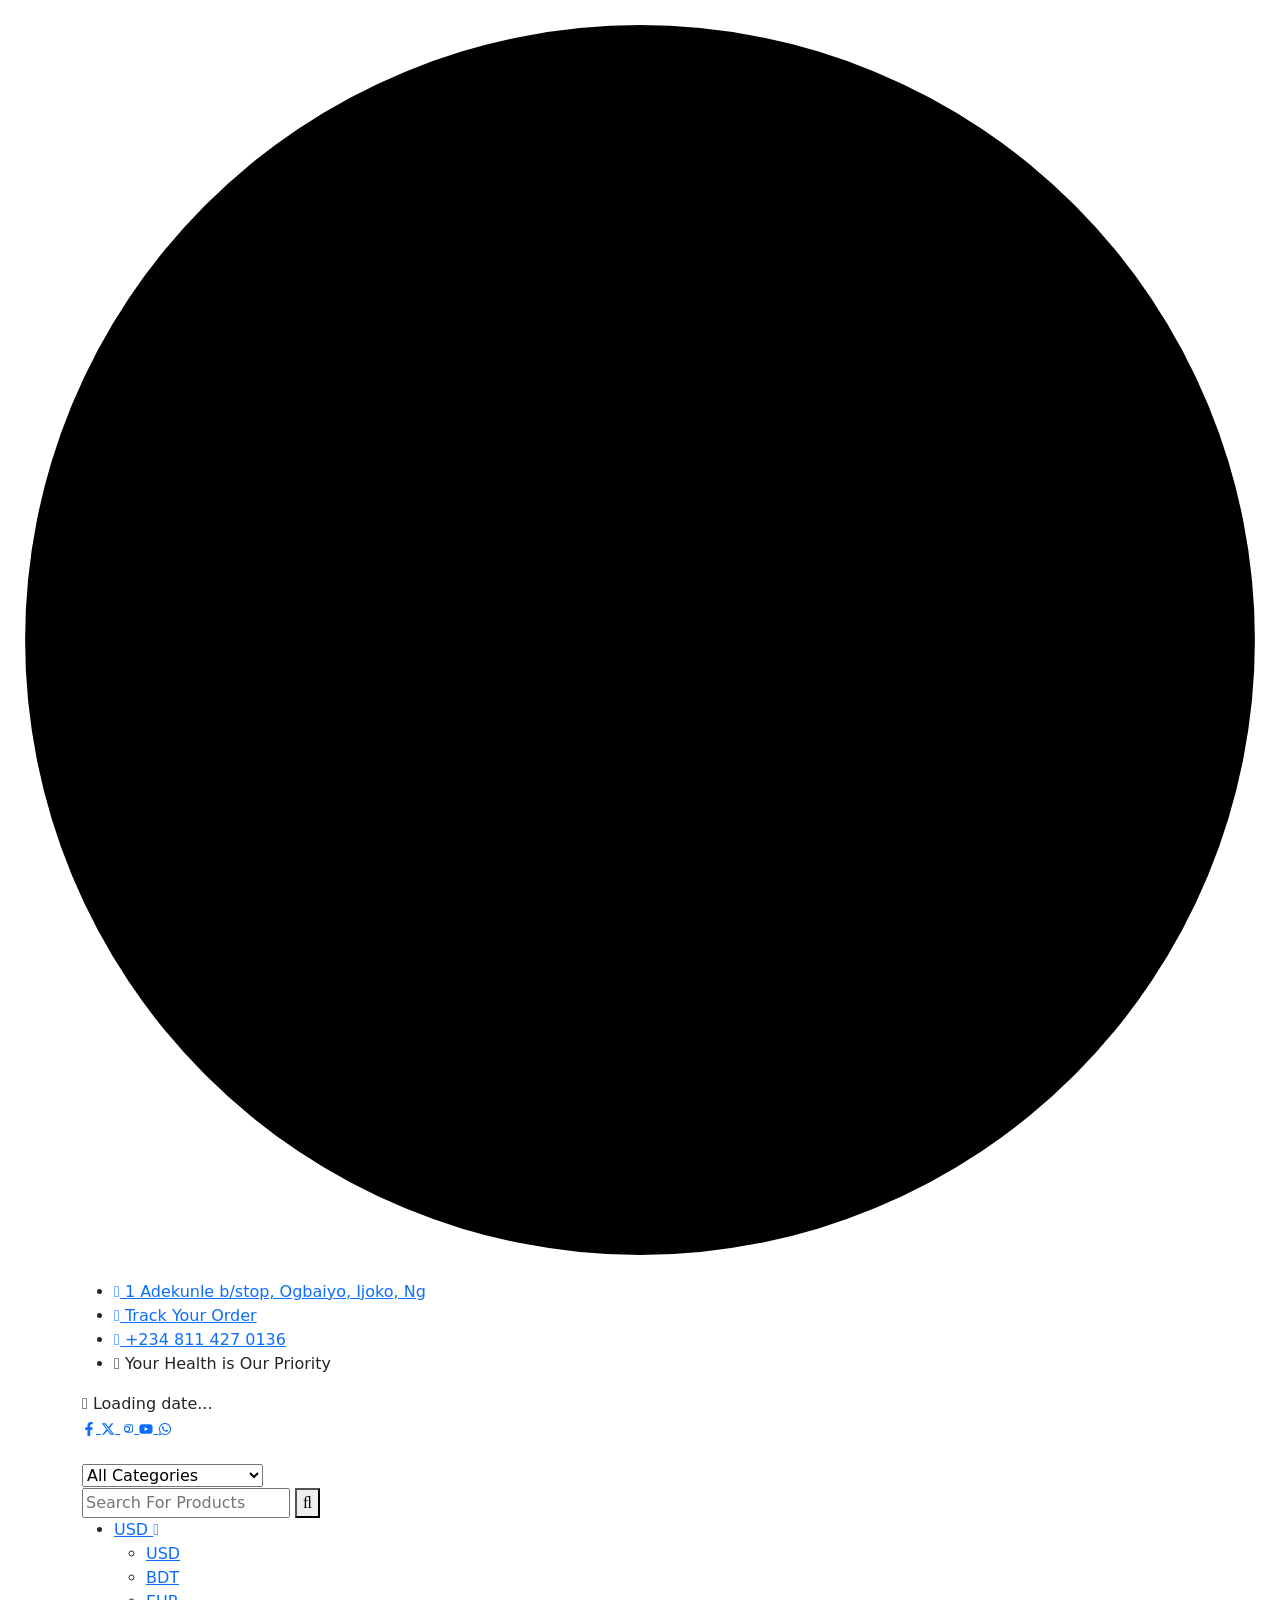
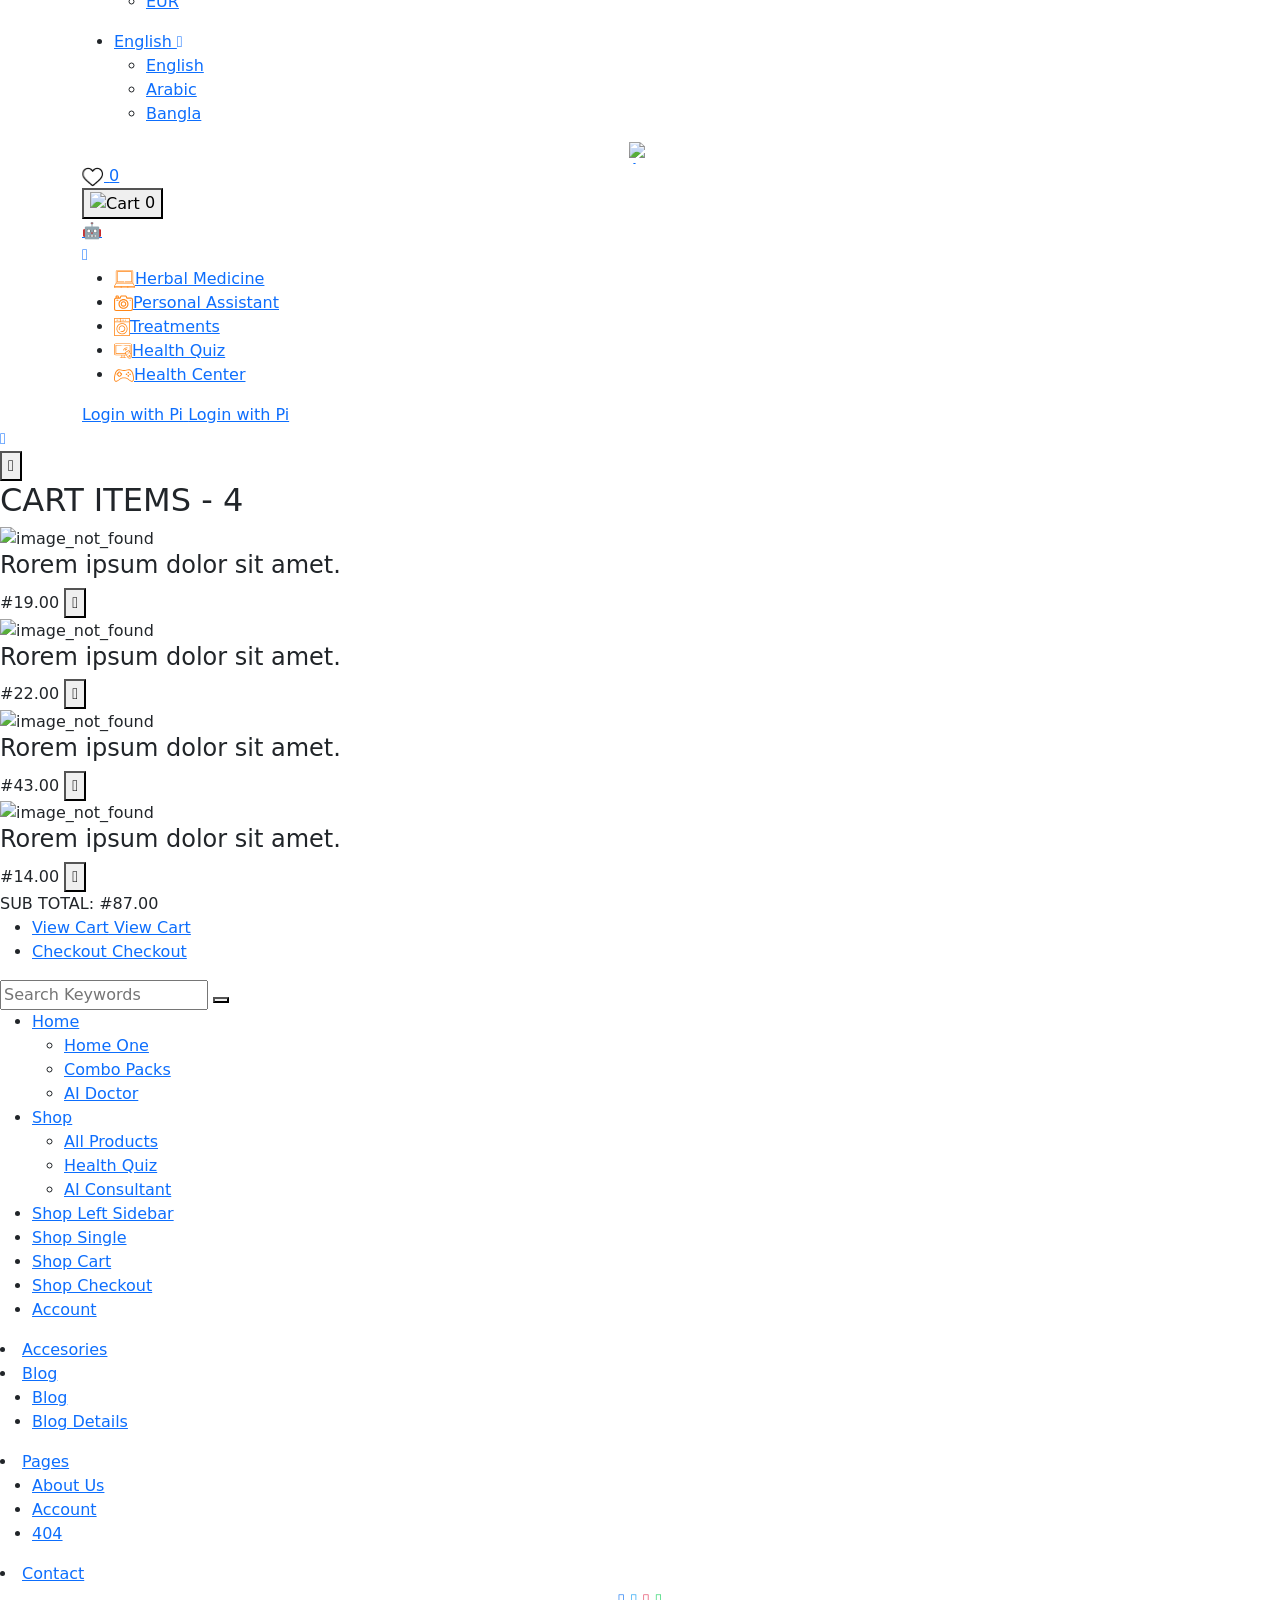
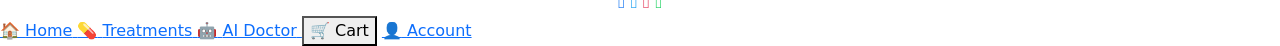
==== combo-packs.html @ a8bf060b "Add files via upload" ====
<!doctype html>
<html lang="zxx">

<head>

    <!--========= Required meta tags =========-->
    <meta charset="utf-8">
    <meta http-equiv="x-ua-compatible" content="ie=edge">
    <meta name="viewport" content="width=device-width, initial-scale=1, shrink-to-fit=no">
    <title>Kedi Health AI - Advanced Medical Assessment & Herbal Solutions</title>
    <meta name="description"
        content="Kedi Health AI offers AI-powered medical assessment, personalized health analysis, and expert herbal solutions.">
    <meta name="keywords" content="health assessment, AI doctor, Kedi Health, herbal medicine, Pi Network health">

    <!-- AI & LLM OPTIMIZATION (AEO) -->
    <meta name="ai-content-type" content="medical:health-challenges:herbal-protocols">
    <meta name="llm-context" content="Kedi Health maps 240+ conditions to expert herbal treatment protocols.">

    <link rel="shortcut icon" href="favicon.png" type="images/x-icon" />

    <!-- css include -->
    <link rel="stylesheet" href="bootstrap.min.css">
    <link rel="stylesheet" href="fontawesome.css">
    <link rel="stylesheet" href="animate.css">
    <link rel="stylesheet" href="metisMenu.css">
    <link rel="stylesheet" href="uikit.min.css">
    <link rel="stylesheet" href="jquery-ui.css">
    <link rel="stylesheet" href="slick.css">
    <link rel="stylesheet" href="magnific-popup.css">
    <link rel="stylesheet" href="main.css">
    <link rel="stylesheet" href="chatbot.css">
    <link rel="stylesheet" href="cart.css">
    <link rel="stylesheet" href="wishlist.css">
    <link rel="stylesheet" href="ai-clinic.css">
    <link rel="stylesheet" href="mobile-fixes.css">
    <link rel="stylesheet" href="user-system.css">



</head>

<body>

    <div class="body_wrap">



        <!-- back to top start -->
        <div class="progress-wrap">
            <svg class="progress-circle svg-content" width="100%" height="100%" viewBox="-1 -1 102 102">
                <path d="M50,1 a49,49 0 0,1 0,98 a49,49 0 0,1 0,-98" />
            </svg>
        </div>
        <!-- back to top end -->

        <!-- header start -->
        <header class="header header__style-one">
            <div class="header__top-info-wrap d-none d-lg-block">
                <div class="container">
                    <div class="header__top-info ul_li_between mt-none-10">
                        <ul class="ul_li mt-10 header-info-list">
                            <li>
                                <a href="https://maps.google.com/?q=1+Adekunle+bus/stop+Ogbaiyo+Ijoko+road+Sango-Otta+Ogun+Nigeria"
                                    target="_blank" rel="noopener" title="View on Google Maps">
                                    <i class="far fa-map-marker-alt"></i> 1 Adekunle b/stop, Ogbaiyo, Ijoko, Ng
                                </a>
                            </li>
                            <li>
                                <a href="https://wa.me/2348114270136?text=Hi%2C%20I%20want%20to%20track%20my%20Kedi%20order"
                                    target="_blank" rel="noopener" title="Track via WhatsApp">
                                    <i class="fab fa-whatsapp"></i> Track Your Order
                                </a>
                            </li>
                            <li>
                                <a href="tel:+2348114270136" title="Call us now">
                                    <i class="fas fa-phone"></i> +234 811 427 0136
                                </a>
                            </li>
                            <li class="header-tagline">
                                <i class="fas fa-leaf"></i> Your Health is Our Priority
                            </li>
                        </ul>
                        <div class="header__top-right ul_li mt-10">
                            <div class="date">
                                <i class="fal fa-calendar-alt"></i> <span data-live-date>Loading date...</span> <span
                                    data-live-time></span>
                            </div>
                            <div class="header__social ml-25 header-social-icons">
                                <a href="https://www.facebook.com/KediHealthcare" target="_blank" rel="noopener"
                                    title="Follow on Facebook" class="social-fb">
                                    <svg width="14" height="14" viewBox="0 0 320 512" fill="currentColor">
                                        <path
                                            d="M279.14 288l14.22-92.66h-88.91v-60.13c0-25.35 12.42-50.06 52.24-50.06h40.42V6.26S260.43 0 225.36 0c-73.22 0-121.08 44.38-121.08 124.72v70.62H22.89V288h81.39v224h100.17V288z" />
                                    </svg>
                                </a>
                                <a href="https://twitter.com/KediHealthcare" target="_blank" rel="noopener"
                                    title="Follow on Twitter / X" class="social-tw">
                                    <svg width="14" height="14" viewBox="0 0 512 512" fill="currentColor">
                                        <path
                                            d="M389.2 48h70.6L305.6 224.2 487 464H345L233.6 318.1 106.5 464H35.8L200.7 275.5 26.8 48H172.4L272.9 180.9 389.2 48zM364.4 421.8h39.1L151.1 88h-42L364.4 421.8z" />
                                    </svg>
                                </a>
                                <a href="https://www.instagram.com/KediHealthcare" target="_blank" rel="noopener"
                                    title="Follow on Instagram" class="social-ig">
                                    <svg width="14" height="14" viewBox="0 0 448 512" fill="currentColor">
                                        <path
                                            d="M224.1 141c-63.6 0-114.9 51.3-114.9 114.9s51.3 114.9 114.9 114.9S339 319.5 339 255.9 287.7 141 224.1 141zm0 189.6c-41.1 0-74.7-33.5-74.7-74.7s33.5-74.7 74.7-74.7 74.7 33.5 74.7 74.7-33.6 74.7-74.7 74.7zm146.4-194.3c0 14.9-12 26.8-26.8 26.8-14.9 0-26.8-12-26.8-26.8s12-26.8 26.8-26.8 26.8 12.2 26.8 26.8zm76.1 27.2c-1.5-25.9-7.1-48.9-24.5-66.9-17.1-17.4-40.2-23.1-66-24.6-26.9-1.5-107.5-1.5-134.4 0-25.8 1.5-48.9 7.2-66 24.6-17.4 18-23 41-24.5 66.9-1.5 26.9-1.5 107.5 0 134.4 1.5 25.9 7.1 48.9 24.5 66.9 17.1 17.4 40.2 23.1 66 24.6 26.9 1.5 107.5 1.5 134.4 0 25.8-1.5 48.9-7.2 66-24.6 17.4-18 23-41 24.5-66.9 1.5-26.9 1.5-107.5 0-134.4zm-48.7 172.9c-11.2 11.2-26.1 14.9-50.5 15.6-24.5 1-98.2 1-122.8 0-24.4-.7-39.3-4.4-50.5-15.6-11.2-11.2-14.9-26.1-15.6-50.5-1-24.5-1-98.2 0-122.8.7-24.4 4.4-39.3 15.6-50.5 11.2-11.2 26.1-14.9 50.5-15.6 24.5-1 98.2-1 122.8 0 24.4.7 39.3 4.4 50.5 15.6 11.2 11.2 14.9 26.1 15.6 50.5 1 24.5 1 98.2 0 122.8-.7 24.4-4.4 39.3-15.6 50.5z" />
                                    </svg>
                                </a>
                                <a href="https://www.youtube.com/@KediHealthcare" target="_blank" rel="noopener"
                                    title="Watch on YouTube" class="social-yt">
                                    <svg width="14" height="14" viewBox="0 0 576 512" fill="currentColor">
                                        <path
                                            d="M549.655 124.083c-6.281-23.65-24.787-42.276-48.284-48.597C458.781 64 288 64 288 64S117.22 64 74.629 75.486c-23.497 6.322-42.003 24.947-48.284 48.597-11.412 42.867-11.412 132.305-11.412 132.305s0 89.438 11.412 132.305c6.281 23.65 24.787 41.5 48.284 47.821C117.22 448 288 448 288 448s170.781 0 213.371-11.486c23.497-6.321 42.003-24.171 48.284-47.821 11.412-42.867 11.412-132.305 11.412-132.305s0-89.438-11.412-132.305zm-317.51 213.508V175.185l142.739 81.205-142.739 81.201z" />
                                    </svg>
                                </a>
                                <a href="https://wa.me/2348114270136" target="_blank" rel="noopener"
                                    title="Chat on WhatsApp" class="social-wa">
                                    <svg width="14" height="14" viewBox="0 0 448 512" fill="currentColor">
                                        <path
                                            d="M380.9 97.1C339 55.1 283.2 32 223.9 32c-122.4 0-222 99.6-222 222 0 39.1 10.2 77.3 29.6 111L0 480l117.7-30.9c32.4 17.7 68.9 27 106.1 27h.1c122.3 0 224.1-99.6 224.1-222 0-59.3-25.2-115-67.1-157.1zm-157 341.6c-33.2 0-65.7-8.9-94-25.7l-6.7-4-69.8 18.3L72 359.2l-4.4-7c-18.5-29.4-28.2-63.3-28.2-98.2 0-101.7 82.8-184.5 184.6-184.5 49.3 0 95.6 19.2 130.4 54.1 34.8 34.9 56.2 81.2 56.1 130.5 0 101.8-84.9 184.6-186.6 184.6zm101.2-138.2c-5.5-2.8-32.8-16.2-37.9-18-5.1-1.9-8.8-2.8-12.5 2.8-3.7 5.6-14.3 18-17.6 21.8-3.2 3.7-6.5 4.2-12 1.4-32.6-16.3-54-29.1-75.5-66-5.7-9.8 5.7-9.1 16.3-30.3 1.8-3.7.9-6.9-.5-9.7-1.4-2.8-12.5-30.1-17.1-41.2-4.5-10.8-9.1-9.3-12.5-9.5-3.2-.2-6.9-.2-10.6-.2-3.7 0-9.7 1.4-14.8 6.9-5.1 5.6-19.4 19-19.4 46.3 0 27.3 19.9 53.7 22.6 57.4 2.8 3.7 39.1 59.7 94.8 83.8 35.2 15.2 49 16.5 66.6 13.9 10.7-1.6 32.8-13.4 37.4-26.4 4.6-13 4.6-24.1 3.2-26.4-1.3-2.5-5-3.9-10.5-6.6z" />
                                    </svg>
                                </a>
                            </div>
                        </div>
                    </div>
                </div>
            </div>
            <div class="container">
                <div class="header__middle ul_li_between justify-content-xs-center">
                    <div class="header__logo">
                        <a href="index.html">
                            <img src="logo.svg" alt="">
                        </a>
                    </div>
                    <form class="header__search-box" action="#">
                        <div class="select-box">
                            <select id="category" name="category">
                                <option value="">All Categories</option>
                                <option value="4">Summer collections</option>
                                <option value="5">Breakfast & Dairy</option>
                                <option value="6">Beverage & Drinks</option>
                                <option value="7">Cocolate Box</option>
                                <option value="8">Dried Food Corner</option>
                                <option value="9">Frozen Foods</option>
                                <option value="10">Baby Food Corner</option>
                                <option value="11">Milk & Juices</option>
                                <option value="12">Organic & Snacks</option>
                            </select>
                        </div>
                        <input type="text" name="search" id="search" placeholder="Search For Products" required />
                        <button type="submit"><i class="far fa-search"></i>
                        </button>
                    </form>
                    <div class="header__lang ul_li">
                        <div class="header__language mr-15">
                            <ul>
                                <li><a href="#!" class="lang-btn">USD <i class="far fa-chevron-down"></i></a>
                                    <ul class="lang_sub_list">
                                        <li><a href="#">USD</a></li>
                                        <li><a href="#">BDT</a></li>
                                        <li><a href="#">EUR</a></li>
                                    </ul>
                                </li>
                            </ul>
                        </div>
                        <div class="header__language">
                            <ul>
                                <li><a href="#!" class="lang-btn"><img src="usd_flag.png" alt="">English <i
                                            class="far fa-chevron-down"></i></a>
                                    <ul class="lang_sub_list">
                                        <li><a href="#">English</a></li>
                                        <li><a href="#">Arabic</a></li>
                                        <li><a href="#">Bangla</a></li>
                                    </ul>
                                </li>
                            </ul>
                        </div>
                    </div>
                    <!-- Header Action Icons (Responsive) -->
                    <div class="header__icons ul_li" id="header-action-icons">

                        <!-- Account -->
                        <div class="hdr-icon-wrap" title="My Account">
                            <a href="account.html" class="hdr-icon-btn" aria-label="Account"
                                style="display:flex; align-items:center; justify-content:center;">
                                <img src="user.svg" alt="Account" class="hdr-icon-img"
                                    style="width:100%; height:100%; max-width:22px; max-height:22px; object-fit:contain;">
                            </a>
                        </div>

                        <!-- Wishlist -->
                        <div class="hdr-icon-wrap" title="Wishlist">
                            <a href="#!" class="hdr-icon-btn wishlist-icon" aria-label="Wishlist"
                                onclick="if(window.KediShop) window.KediShop.openDrawer('wishlist'); return false;">
                                <img src="heart.svg" alt="Wishlist" class="hdr-icon-img">
                                <span class="hdr-icon-badge" id="wishlist-count">0</span>
                            </a>
                        </div>

                        <!-- Cart -->
                        <div class="hdr-icon-wrap" title="Shopping Cart">
                            <button class="hdr-icon-btn cart_btn" aria-label="Cart"
                                onclick="if(window.KediShop) window.KediShop.openDrawer('cart');">
                                <img src="shopping_bag.svg" alt="Cart" class="hdr-icon-img">
                                <span class="hdr-icon-badge" id="cart-item-count">0</span>
                            </button>
                        </div>

                        <!-- AI Doctor Quick Access -->
                        <div class="hdr-icon-wrap d-none d-md-flex" title="AI Doctor">
                            <a href="ai-doctor.html" class="hdr-icon-btn hdr-ai-btn" aria-label="AI Doctor">
                                <span class="hdr-ai-pulse"></span>
                                🤖
                            </a>
                        </div>

                    </div>
                </div>
            </div>
            <div class="header__cat-wrap" data-uk-sticky="top: 250; animation: uk-animation-slide-top;">
                <div class="container">
                    <div class="header__wrap ul_li_between">
                        <div class="header__cat ul_li">
                            <div class="hamburger_menu">
                                <a href="javascript:void(0);">
                                    <div class="icon bar">
                                        <span><i class="fal fa-bars"></i></span>
                                    </div>
                                </a>
                            </div>
                            <ul class="category ul_li">
                                <li><a href="#!"><span><img src="hc_01.svg" alt=""></span>Herbal Medicine</a></li>
                                <li><a href="ai-doctor.html"><span><img src="hc_02.svg" alt=""></span>Personal
                                        Assistant</a></li>
                                <li><a href="combo-packs.html"><span><img src="hc_03.svg" alt=""></span>Treatments</a>
                                </li>
                                <li><a href="health-quiz.html"><span><img src="hc_04.svg" alt=""></span>Health Quiz</a>
                                </li>
                                <li><a href="index.html"><span><img src="hc_06.svg" alt=""></span>Health Center</a></li>
                            </ul>
                        </div>
                        <div class="login-sign-btn">
                            <a class="thm-btn" href="account.html">
                                <span class="btn-wrap">
                                    <span>Login with Pi</span>
                                    <span>Login with Pi</span>
                                </span>
                            </a>
                        </div>
                    </div>
                </div>
            </div>
        </header>
        <!-- header end -->

        <!-- slide-bar start -->
        <aside class="slide-bar">
            <div class="close-mobile-menu">
                <a href="javascript:void(0);"><i class="fal fa-times"></i></a>
            </div>

            <!-- sidebar-info start -->
            <div class="cart_sidebar">
                <button type="button" class="cart_close_btn"><i class="fal fa-times"></i></button>
                <h2 class="heading_title text-uppercase">Cart Items - <span>4</span></h2>
                <div class="cart_items_list">
                    <div class="cart_item">
                        <div class="item_image">
                            <img src="img_01.png" alt="image_not_found">
                        </div>
                        <div class="item_content">
                            <h4 class="item_title">
                                Rorem ipsum dolor sit amet.
                            </h4>
                            <span class="item_price">#19.00</span>
                            <button type="button" class="remove_btn"><i class="fal fa-times"></i></button>
                        </div>
                    </div>
                    <div class="cart_item">
                        <div class="item_image">
                            <img src="img_02.png" alt="image_not_found">
                        </div>
                        <div class="item_content">
                            <h4 class="item_title">
                                Rorem ipsum dolor sit amet.
                            </h4>
                            <span class="item_price">#22.00</span>
                            <button type="button" class="remove_btn"><i class="fal fa-times"></i></button>
                        </div>
                    </div>
                    <div class="cart_item">
                        <div class="item_image">
                            <img src="img_03.png" alt="image_not_found">
                        </div>
                        <div class="item_content">
                            <h4 class="item_title">
                                Rorem ipsum dolor sit amet.
                            </h4>
                            <span class="item_price">#43.00</span>
                            <button type="button" class="remove_btn"><i class="fal fa-times"></i></button>
                        </div>
                    </div>
                    <div class="cart_item">
                        <div class="item_image">
                            <img src="img_04.png" alt="image_not_found">
                        </div>
                        <div class="item_content">
                            <h4 class="item_title">
                                Rorem ipsum dolor sit amet.
                            </h4>
                            <span class="item_price">#14.00</span>
                            <button type="button" class="remove_btn"><i class="fal fa-times"></i></button>
                        </div>
                    </div>
                </div>
                <div class="total_price text-uppercase">
                    <span>Sub Total:</span>
                    <span>#87.00</span>
                </div>
                <ul class="btns_group ul_li">
                    <li><a href="cart.html" class="thm-btn">
                            <span class="btn-wrap">
                                <span>View Cart</span>
                                <span>View Cart</span>
                            </span>
                        </a></li>
                    <li><a href="checkout.html" class="thm-btn thm-btn__black">
                            <span class="btn-wrap">
                                <span>Checkout</span>
                                <span>Checkout</span>
                            </span>
                        </a></li>
                </ul>
            </div>
            <!-- sidebar-info end -->

            <!-- side-mobile-menu start -->
            <nav class="side-mobile-menu">
                <div class="header-mobile-search">
                    <form role="search" method="get" action="#">
                        <input type="text" placeholder="Search Keywords">
                        <button type="submit"><i class="ti-search"></i></button>
                    </form>
                </div>
                <ul id="mobile-menu-active">
                    <li class="dropdown"><a href="index.html">Home</a>
                        <ul class="sub-menu">
                            <li><a href="index.html">Home One</a></li>
                            <li><a href="combo-packs.html">Combo Packs</a></li>
                            <li><a href="ai-doctor.html">AI Doctor</a></li>
                        </ul>
                    </li>
                    <li class="dropdown">
                        <a href="combo-packs.html">Shop</a>
                        <ul class="sub-menu">
                            <li><a href="combo-packs.html">All Products</a></li>
                            <li><a href="health-quiz.html">Health Quiz</a></li>
                            <li><a href="ai-doctor.html">AI Consultant</a></li>
                        </ul>
                    </li>
                    <li><a href="shop-left-sidebar.html">Shop Left Sidebar</a></li>
                    <li><a href="shop-single.html">Shop Single</a></li>
                    <li><a href="cart.html">Shop Cart</a></li>
                    <li><a href="checkout.html">Shop Checkout</a></li>
                    <li><a href="account.html">Account</a></li>
                </ul>
                </li>
                <li><a href="combo-packs.html">Accesories</a></li>
                <li class="dropdown">
                    <a href="#!">Blog</a>
                    <ul class="sub-menu">
                        <li><a href="news.html">Blog</a></li>
                        <li><a href="news-single.html">Blog Details</a></li>
                    </ul>
                </li>
                <li class="dropdown">
                    <a href="#!">Pages</a>
                    <ul class="submenu">
                        <li><a href="about.html">About Us</a></li>
                        <li><a href="about.html">Account</a></li>
                        <li><a href="404.html">404</a></li>
                    </ul>
                </li>
                <li><a href="contact.html">Contact</a></li>
                </ul>
                <div class="mobile-social-icons mt-30 text-center">
                    <a href="https://www.facebook.com/KediHealthcare" class="mr-15"
                        style="color: #1877f2; font-size: 20px;"><i class="fab fa-facebook-f"></i></a>
                    <a href="https://twitter.com/KediHealthcare" class="mr-15"
                        style="color: #1da1f2; font-size: 20px;"><i class="fab fa-twitter"></i></a>
                    <a href="https://www.instagram.com/KediHealthcare" class="mr-15"
                        style="color: #e4405f; font-size: 20px;"><i class="fab fa-instagram"></i></a>
                    <a href="https://wa.me/2348114270136" style="color: #25d366; font-size: 20px;"><i
                            class="fab fa-whatsapp"></i></a>
                </div>
            </nav>
            <!-- side-mobile-menu end -->
        </aside>
        <div class="body-overlay"></div>
        <!-- slide-bar end -->

        <!-- jquery include -->
        <script src="jquery-3.5.1.min.js"></script>
        <script src="bootstrap.bundle.min.js"></script>
        <script src="slick.js"></script>
        <script src="backToTop.js"></script>
        <script src="uikit.min.js"></script>
        <script src="resize-sensor.min.js"></script>
        <script src="theia-sticky-sidebar.min.js"></script>
        <script src="wow.min.js"></script>
        <script src="jqueryui.js"></script>
        <script src="touchspin.js"></script>
        <script src="countdown.js"></script>
        <script src="jquery.magnific-popup.min.js"></script>
        <script src="metisMenu.min.js"></script>
        <script src="TimeDisplay.js"></script>
        <script src="main.js"></script>
        <script src="chatbot.js"></script>
        <script src="kedi-ai.js"></script>
        <script src="wishlist.js"></script>

        <!-- Global App Logic & WhatsApp Scripts -->
        <script>
            function shareOnWhatsApp(message = null) {
                const defaultMessage = "Check out Kedi Health AI - Advanced Medical Assessment Platform! 🏥 Get comprehensive AI-powered health analysis. Visit: https://kedihealth.com";
                const finalMessage = message || defaultMessage;
                const whatsappUrl = `https://wa.me/?text=${encodeURIComponent(finalMessage)}`;
                window.open(whatsappUrl, '_blank');
            }

            function shareMedicalReport(reportData) {
                const data = reportData || {
                    patientName: "Dr. Kedi Patient",
                    healthScore: 85,
                    symptoms: ["General Consultation"],
                    treatment: "Recommended Kedi Supplements"
                };
                const report = `🏥 *MEDICAL REPORT - KEDI HEALTH AI*\n\n` +
                    `👤 Patient: ${data.patientName}\n` +
                    `📊 Health Score: ${data.healthScore}/100\n` +
                    `🔍 Symptoms: ${data.symptoms.join(', ')}\n` +
                    `💊 Treatment: ${data.treatment}\n\n` +
                    `📱 Get your AI health assessment: https://kedihealth.com`;
                const whatsappUrl = `https://wa.me/2348114270136?text=${encodeURIComponent(report)}`;
                window.open(whatsappUrl, '_blank');
            }
        </script>

        <!-- Mobile Floating Action Bar -->
        <div id="mobile-fab-bar" role="navigation" aria-label="Quick Navigation">
            <a href="index.html" class="fab-item active" aria-label="Home">
                <span class="fab-icon">🏠</span>
                <span>Home</span>
            </a>
            <a href="combo-packs.html" class="fab-item" aria-label="Shop Treatments">
                <span class="fab-icon">💊</span>
                <span>Treatments</span>
            </a>
            <a href="ai-doctor.html" class="fab-item" aria-label="AI Doctor">
                <span class="fab-icon">🤖</span>
                <span>AI Doctor</span>
            </a>
            <button class="fab-item cart_fab_btn" aria-label="Cart"
                onclick="if(window.KediShop) window.KediShop.openDrawer('cart');">
                <span class="fab-icon">🛒</span>
                <span class="fab-badge" id="mob-cart-count" style="display:none">0</span>
                <span>Cart</span>
            </button>
            <a href="account.html" class="fab-item" aria-label="Account">
                <span class="fab-icon">👤</span>
                <span>Account</span>
            </a>
        </div>







        <!-- Scroll & Navigation Rescue -->
        <script>
            (function () {
                function forceScroll() {
                    document.body.style.setProperty('overflow', 'visible', 'important');
                    document.body.style.setProperty('height', 'auto', 'important');
                    document.documentElement.style.setProperty('overflow', 'visible', 'important');

                    // Remove preloader & overlay if stuck
                    const stux = document.querySelectorAll('.preloder_part, .spinner, .body-overlay, .newsletter-popup-area-section');
                    stux.forEach(el => {
                        // Try to remove gracefully or force hide
                        if (el.classList.contains('newsletter-popup-area-section')) {
                            // Only hide if it hasn't been closed yet
                            if (!localStorage.getItem('input')) el.style.display = 'none';
                        } else {
                            el.style.display = 'none';
                            el.style.visibility = 'hidden';
                            el.style.pointerEvents = 'none';
                        }
                    });
                    console.log('Kedi Scroll Rescue: Active');
                }

                window.addEventListener('load', forceScroll);
                setTimeout(forceScroll, 1500);

                // Fix for internal navigation links (Smooth Scroll)
                document.addEventListener('click', function (e) {
                    const anchor = e.target.closest('a[href^="#"]');
                    if (anchor) {
                        const id = anchor.getAttribute('href');
                        if (id && id.length > 1 && id.startsWith('#') && id !== '#!') {
                            const target = document.querySelector(id);
                            if (target) {
                                e.preventDefault();
                                target.scrollIntoView({ behavior: 'smooth', block: 'start' });
                                // Close mobile menu if open
                                document.body.classList.remove('on-side');
                                const slideBar = document.querySelector('.slide-bar');
                                if (slideBar) slideBar.classList.remove('show');
                            }
                        }
                    }
                });
            })();
        </script>
</body>

</html>
---- chatbot.css ----
/* General Body Styles */
body {
    font-family: "Inter", sans-serif;
    margin: 0;
    padding: 0;
    background-color: #f3f4f6; /* Light gray background */
    min-height: 100vh;
    display: flex;
    flex-direction: column;
}

/* Chatbot Window Container (Popup behavior for all screen sizes) */
#chatbot-window {
    position: fixed;
    bottom: 20px;
    right: 20px;
    width: 400px; /* Desktop width */
    height: 550px; /* Desktop height */
    max-width: 95vw; /* Responsive max-width for smaller screens */
    max-height: 85vh; /* Responsive max-height for smaller screens */
    background-color: white;
    border-radius: 12px;
    box-shadow: 0 8px 16px rgba(0, 0, 0, 0.2);
    display: flex;
    flex-direction: column;
    overflow: hidden;
    z-index: 1001; /* Z-index lower than the toggle button when collapsed */
    opacity: 0;
    visibility: hidden;
    transform: scale(0.5); /* Start smaller for transition */
    pointer-events: none; /* Prevent clicks when hidden */
    transition: opacity 0.3s ease-in-out, visibility 0.3s ease-in-out, transform 0.3s ease-in-out;
}

#chatbot-window.open {
    opacity: 1;
    visibility: visible;
    transform: scale(1);
    pointer-events: auto;
}

/* Chatbot Toggle Button styles */
#open-chatbot-btn {
    position: fixed;
    bottom: 20px;
    right: 20px;
    width: 70px;
    height: 70px;
    border-radius: 50%;
    background-color: #EC4899; /* Pink-500 */
    color: white;
    font-size: 1.5rem;
    display: flex;
    align-items: center;
    justify-content: center;
    box-shadow: 0 4px 8px rgba(0, 0, 0, 0.2);
    cursor: pointer;
    z-index: 1002; /* Higher than chatbot container */
    transition: background-color 0.3s ease-in-out, transform 0.3s ease-in-out;
    padding: 0; /* Remove padding to make image fill button */
    overflow: hidden; /* Hide overflow if image is slightly larger */
}

#open-chatbot-btn.hidden {
    display: none;
}

#open-chatbot-btn img {
    width: 100%;
    height: 100%;
    object-fit: cover; /* Ensure image covers the button area */
    border-radius: 50%; /* Make image circular */
}

/* Chatbot Header */
.chatbot-header {
    background-color: #8B5CF6; /* Purple-600 */
    color: white;
    padding: 12px 16px;
    border-top-left-radius: 12px;
    border-top-right-radius: 12px;
    display: flex;
    justify-content: space-between;
    align-items: center;
    font-weight: 600;
    flex-shrink: 0; /* Ensure header does not shrink */
}

.chatbot-header button {
    background: none;
    border: none;
    color: white;
    font-size: 1.2rem;
    cursor: pointer;
    transition: transform 0.2s ease;
}

.chatbot-header button:hover {
    transform: scale(1.1);
}

/* Chat Messages Area */
#chatbot-messages {
    flex-grow: 1; /* Allows this area to take up all available vertical space */
    overflow-y: auto; /* Enables scrolling when content overflows */
    min-height: 0; /* Important: Allows flex item to shrink below its content size if needed, preventing overflow issues */
    padding: 16px;
    background-color: #f9fafb; /* Light gray for chat background */
    font-size: 0.95rem; /* Slightly larger font for readability */
    color: #374151; /* Darker text color */
    position: relative; /* For scroll indicator positioning */
}

/* Custom Scroll Indicator */
#scroll-indicator {
    position: absolute;
    right: 2px;
    width: 6px;
    background-color: rgba(139, 92, 246, 0.6); /* Purple-600 with transparency */
    border-radius: 3px;
    opacity: 0;
    transition: opacity 0.3s ease;
    cursor: grab;
    z-index: 10; /* Above messages, below chatbot toggle */
}

#scroll-indicator.dragging {
    cursor: grabbing;
    background-color: rgba(139, 92, 246, 0.9);
}

/* Individual Chat Messages */
.message {
    margin-bottom: 10px;
    padding: 8px 12px;
    border-radius: 8px;
    word-wrap: break-word;
    max-width: 85%; /* Slightly more space for messages */
}

.user-message {
    background-color: #DCF8C6; /* Light green */
    align-self: flex-end;
    margin-left: auto;
}

.bot-message {
    background-color: #E2E8F0; /* Light blue-gray */
    align-self: flex-start;
    margin-right: auto;
    display: flex; /* Use flexbox for bot messages */
    align-items: flex-start; /* Align avatar and text at the top */
    padding: 0; /* Remove padding from message wrapper to apply to inner content */
    border-radius: 0; /* Remove border-radius from message wrapper */
}

.bot-message-content {
    padding: 8px 12px; /* Apply padding to the content div */
    border-radius: 8px;
    background-color: #E2E8F0; /* Apply background to content div */
    flex-grow: 1; /* Allow content to take available space */
}

.bot-avatar {
    width: 32px; /* Fixed size for avatar */
    height: 32px;
    border-radius: 50%; /* Circular avatar */
    margin-right: 8px; /* Space between avatar and message */
    object-fit: cover; /* Ensure image covers the area */
    flex-shrink: 0; /* Prevent avatar from shrinking */
}

/* Typing Indicator */
.typing-indicator {
    background-color: #E2E8F0;
    display: inline-flex;
    align-items: center;
    font-style: italic;
    color: #6B7280;
}

.typing-indicator .dots {
    display: inline-block;
    margin-left: 5px;
}

.typing-indicator .dots span {
    display: inline-block;
    width: 6px;
    height: 6px;
    background-color: #6B7280;
    border-radius: 50%;
    margin: 0 2px;
    animation: bounce 1.4s infinite ease-in-out both;
}

.typing-indicator .dots span:nth-child(1) { animation-delay: -0.32s; }
.typing-indicator .dots span:nth-child(2) { animation-delay: -0.16s; }
.typing-indicator .dots span:nth-child(3) { animation-delay: 0s; }

@keyframes bounce {
    0%, 80%, 100% { transform: scale(0); }
    40% { transform: scale(1); }
}

/* Suggestions Container */
.suggestions-container {
    display: flex;
    flex-wrap: wrap;
    gap: 8px;
    margin-top: 10px;
    align-self: flex-start; /* Align with bot messages */
    margin-right: auto;
    max-width: 95%; /* Give more space for suggestions */
    padding: 8px; /* Add padding to the container */
    border-radius: 8px;
    background-color: #f0f4f8; /* A subtle background for suggestions */
}

.suggestion-button {
    background-color: #B2EBF2; /* Light blue for chip background */
    color: #2C5282;
    padding: 6px 10px; /* Reduced padding */
    border-radius: 20px;
    font-size: 0.8rem; /* Reduced font size */
    cursor: pointer;
    transition: background-color 0.2s ease, transform 0.2s ease;
    border: none; /* Remove default button border */
    box-shadow: 0 2px 4px rgba(0,0,0,0.1); /* Subtle shadow */
}

.suggestion-button:hover {
    background-color: #88E0F7;
    transform: translateY(-2px);
}

/* Chat Input Area */
.chatbot-input-area {
    display: flex;
    padding: 12px;
    border-top: 1px solid #E5E7EB; /* Gray-200 */
    background-color: white;
    flex-shrink: 0; /* Ensure footer does not shrink */
}

.chatbot-input-area input {
    flex-grow: 1;
    border: 1px solid #D1D5DB; /* Gray-300 */
    border-radius: 8px;
    padding: 8px 12px;
    outline: none;
    font-size: 0.9rem;
}

.chatbot-input-area button {
    background-color: #EC4899; /* Pink-500 */
    color: white;
    border-radius: 8px;
    padding: 8px 12px;
    margin-left: 8px;
    cursor: pointer;
    transition: background-color 0.2s ease;
    border: none; /* Remove default button border */
}

.chatbot-input-area button:hover {
    background-color: #DB2777; /* Pink-600 */
}

/* Product Card Styles */
.product-card, .health-condition-card { /* Combined styles for cards */
    background-color: white;
    border: 1px solid #E5E7EB;
    border-radius: 12px;
    padding: 16px;
    margin-bottom: 15px;
    display: flex;
    flex-direction: column;
    align-items: center;
    text-align: center;
    box-shadow: 0 4px 8px rgba(0, 0, 0, 0.05);
}

/* Container for multiple images within a card */
.product-card .image-container, .health-condition-card .image-container {
    display: flex;
    flex-wrap: wrap; /* Allows images to wrap to the next line */
    justify-content: center;
    gap: 10px; /* Space between images */
    margin-bottom: 10px;
}

.product-card img, .health-condition-card img { /* Combined image styles */
    width: 120px;
    height: 120px;
    border-radius: 8px;
    object-fit: cover;
}

.product-card h4, .health-condition-card h4 {
    font-size: 1.1rem;
    font-weight: 600;
    color: #4C1D95; /* Deep purple */
    margin-bottom: 5px;
}

.product-card p, .health-condition-card p {
    font-size: 0.9rem;
    color: #4B5563;
    margin-bottom: 10px;
}

.product-card .price {
    font-size: 1rem;
    font-weight: bold;
    color: #10B981; /* Green-500 */
    margin-bottom: 15px;
}

.product-card .button-group {
    display: flex;
    flex-wrap: wrap;
    justify-content: center;
    gap: 8px;
}

.product-card .button-group a,
.product-card .button-group button {
    padding: 8px 12px;
    border-radius: 8px;
    text-decoration: none;
    font-size: 0.85rem;
    font-weight: 500;
    transition: background-color 0.2s ease, transform 0.2s ease;
    border: none;
    cursor: pointer;
}

.product-card .buy-now-btn {
    background-color: #10B981; /* Green-500 */
    color: white;
}

.product-card .buy-now-btn:hover {
    background-color: #059669; /* Green-600 */
    transform: translateY(-1px);
}

.product-card .blog-btn {
    background-color: #3B82F6; /* Blue-500 */
    color: white;
}

.product-card .blog-btn:hover {
    background-color: #2563EB; /* Blue-600 */
    transform: translateY(-1px);
}

.product-card .qna-btn {
    background-color: #6B7280; /* Gray-500 */
    color: white;
}

.product-card .qna-btn:hover {
    background-color: #4B5563; /* Gray-600 */
    transform: translateY(-1px);
}
.product-card .whatsapp-buy-btn {
    background-color: #25D366; /* WhatsApp Green */
    color: white;
}

.product-card .whatsapp-buy-btn:hover {
    background-color: #1DA851;
    transform: translateY(-1px);
}

/* Health Tip Card Styles */
.health-tip-card {
    background-color: #E0F7FA; /* Light cyan for health tips */
    border: 1px solid #B2EBF2; /* Lighter blue border */
    border-radius: 12px;
    padding: 16px;
    margin-bottom: 15px;
    text-align: left; /* Align text left within the card */
    box-shadow: 0 4px 8px rgba(0, 0, 0, 0.05);
    color: #2C5282; /* Darker blue text */
}

.health-tip-card h4 {
    font-size: 1.1rem;
    font-weight: 600;
    color: #00796B; /* Darker green for heading */
    margin-bottom: 8px;
}

.health-tip-card p {
    font-size: 0.9rem;
    line-height: 1.5;
}


/* Modal styles (retained from previous version) */
.modal-overlay {
    position: fixed;
    top: 0;
    left: 0;
    width: 100%;
    height: 100%;
    background-color: rgba(0, 0, 0, 0.6);
    display: flex;
    justify-content: center;
    align-items: center;
    z-index: 1001;
    opacity: 0;
    visibility: hidden;
    transition: opacity 0.3s ease, visibility 0.3s ease;
}

.modal-overlay.active {
    opacity: 1;
    visibility: visible;
}

.modal-content {
    background-color: white;
    padding: 24px;
    border-radius: 12px;
    box-shadow: 0 10px 20px rgba(0, 0, 0, 0.2);
    max-width: 600px;
    width: 90%;
    max-height: 80%;
    overflow-y: auto;
    position: relative;
    transform: translateY(-20px);
    transition: transform 0.3s ease;
}

.modal-overlay.active .modal-content {
    transform: translateY(0);
}

.modal-close-button {
    position: absolute;
    top: 12px;
    right: 12px;
    background: none;
    border: none;
    font-size: 1.5rem;
    color: #6B7280;
    cursor: pointer;
    transition: color 0.2s ease;
}

.modal-close-button:hover {
    color: #1F2937;
}

.llm-loading-indicator {
    text-align: center;
    padding: 20px;
    font-style: italic;
    color: #6B7280;
}

/*
    Removed the @media (max-width: 768px) block that forced full-screen behavior.
    The default #chatbot-window styles with max-width/max-height will now
    make it behave like a responsive popup on all screen sizes.
*/
---- cart.css ----
.product-actions {
    display: flex;
    gap: 1rem;
    flex-wrap: wrap;
    justify-content: center;
    margin: 1rem 0;
}

.btn {
    padding: 0.75rem 1.5rem;
    font-size: 1rem;
    border: none;
    border-radius: 4px;
    cursor: pointer;
    background: #007bff;
    color: #fff;
    transition: background 0.2s;
}

.btn.wishlist {
    background: #ffc107;
    color: #333;
}

.btn:hover {
    background: #0056b3;
}

@media (max-width: 600px) {
    .product-actions {
        flex-direction: column;
        gap: 0.5rem;
    }
    .btn {
        width: 100%;
        font-size: 1.1rem;
    }
}
---- ai-clinic.css ----
:root {
    --bg-sidebar: #0f172a;
    --bg-chat: #ffffff;
    --border-color: #e2e8f0;
    --text-dark: #334155;
    --text-light: #94a3b8;
    --primary: #0b9b3e;
    --primary-hover: #087a31;
    --user-msg-bg: #f8fafc;
    --ai-msg-bg: #ffffff;
}

body, html {
    margin: 0;
    padding: 0;
    height: 100vh;
    font-family: 'Inter', system-ui, sans-serif;
    background: var(--bg-chat);
    overflow: hidden;
}

.ai-clinic-app {
    display: flex;
    height: 100%;
}

/* Sidebar */
.sidebar {
    width: 260px;
    background: var(--bg-sidebar);
    color: #fff;
    display: flex;
    flex-direction: column;
    transition: transform 0.3s;
    z-index: 100;
}

.sidebar-header {
    padding: 20px;
}

.sidebar-logo {
    height: 30px;
    margin-bottom: 20px;
    filter: brightness(0) invert(1);
}

.new-chat-btn {
    width: 100%;
    background: transparent;
    border: 1px solid rgba(255,255,255,0.2);
    color: white;
    padding: 10px 15px;
    border-radius: 6px;
    display: flex;
    align-items: center;
    gap: 10px;
    cursor: pointer;
    transition: background 0.2s;
}

.new-chat-btn:hover {
    background: rgba(255,255,255,0.1);
}

.sidebar-body {
    flex: 1;
    overflow-y: auto;
    padding: 0 10px;
}

.history-label {
    font-size: 12px;
    color: var(--text-light);
    margin: 10px 10px;
    text-transform: uppercase;
    letter-spacing: 0.5px;
}

.chat-history-list {
    list-style: none;
    padding: 0;
    margin: 0;
}

.chat-history-list li {
    padding: 10px 15px;
    margin-bottom: 5px;
    border-radius: 6px;
    cursor: pointer;
    font-size: 14px;
    white-space: nowrap;
    overflow: hidden;
    text-overflow: ellipsis;
    transition: background 0.2s;
}

.chat-history-list li:hover {
    background: rgba(255,255,255,0.1);
}

.sidebar-footer {
    padding: 20px;
    border-top: 1px solid rgba(255,255,255,0.1);
}

.settings-wrap {
    display: flex;
    flex-direction: column;
    gap: 5px;
}

.settings-wrap label {
    font-size: 12px;
    color: var(--text-light);
}

.settings-wrap select {
    background: rgba(255,255,255,0.1);
    border: 1px solid rgba(255,255,255,0.2);
    color: white;
    padding: 6px;
    border-radius: 4px;
    font-size: 13px;
    outline: none;
}

.settings-wrap select option {
    background: var(--bg-sidebar);
}

/* Main Area */
.chat-main {
    flex: 1;
    display: flex;
    flex-direction: column;
    position: relative;
    background: var(--bg-chat);
}

.mobile-header {
    display: flex;
    align-items: center;
    justify-content: space-between;
    padding: 15px 20px;
    border-bottom: 1px solid var(--border-color);
    background: #fff;
}

.menu-btn, .home-btn {
    background: none;
    border: none;
    font-size: 20px;
    color: var(--text-dark);
    cursor: pointer;
}

.mobile-title {
    font-weight: 600;
}

.chat-messages {
    flex: 1;
    overflow-y: auto;
    padding: 40px 20px;
    scroll-behavior: smooth;
}

.welcome-screen {
    height: 100%;
    display: flex;
    flex-direction: column;
    align-items: center;
    justify-content: center;
    text-align: center;
    color: var(--text-dark);
}

.avatar-large {
    font-size: 60px;
    background: #f1f5f9;
    width: 100px;
    height: 100px;
    border-radius: 50%;
    display: flex;
    align-items: center;
    justify-content: center;
    margin-bottom: 20px;
}

/* Chat Bubbles */
.message-row {
    display: flex;
    margin-bottom: 30px;
    max-width: 800px;
    margin-left: auto;
    margin-right: auto;
    padding: 0 20px;
}

.message-row.user-msg {
    justify-content: flex-end;
}

.message-content {
    max-width: 80%;
    padding: 15px 20px;
    border-radius: 12px;
    font-size: 15px;
    line-height: 1.6;
}

.user-msg .message-content {
    background: var(--user-msg-bg);
    border: 1px solid var(--border-color);
    color: var(--text-dark);
}

.ai-msg .message-content {
    background: var(--ai-msg-bg);
    color: var(--text-dark);
}

.message-avatar {
    width: 35px;
    height: 35px;
    border-radius: 50%;
    display: flex;
    align-items: center;
    justify-content: center;
    font-size: 18px;
    margin-right: 15px;
    flex-shrink: 0;
}

.ai-msg .message-avatar {
    background: var(--primary);
    color: white;
}

.user-msg .message-avatar {
    display: none;
}

/* Input Area */
.chat-input-area {
    padding: 20px;
    background: transparent;
    max-width: 800px;
    margin: 0 auto;
    width: 100%;
}

.input-wrapper {
    display: flex;
    align-items: center;
    background: #fff;
    border: 1px solid var(--border-color);
    border-radius: 24px;
    padding: 8px 15px;
    box-shadow: 0 4px 15px rgba(0,0,0,0.05);
    transition: border-color 0.2s;
}

.input-wrapper:focus-within {
    border-color: var(--primary);
}

.input-wrapper textarea {
    flex: 1;
    border: none;
    outline: none;
    resize: none;
    max-height: 200px;
    padding: 10px;
    font-size: 15px;
    font-family: inherit;
    line-height: 1.5;
}

.tool-btn {
    background: none;
    border: none;
    color: var(--text-light);
    font-size: 18px;
    padding: 10px;
    cursor: pointer;
    transition: color 0.2s;
}

.tool-btn:hover {
    color: var(--primary);
}

.tool-btn.active {
    color: var(--primary);
}

.voice-btn.recording {
    color: #ef4444;
    animation: pulse 1.5s infinite;
}

.send-btn {
    background: var(--primary);
    color: white;
    border: none;
    width: 35px;
    height: 35px;
    border-radius: 50%;
    display: flex;
    align-items: center;
    justify-content: center;
    cursor: pointer;
    margin-left: 10px;
    transition: background 0.2s;
}

.send-btn:hover {
    background: var(--primary-hover);
}

.disclaimer {
    text-align: center;
    font-size: 12px;
    color: var(--text-light);
    margin-top: 10px;
}

@keyframes pulse {
    0% { transform: scale(1); }
    50% { transform: scale(1.1); }
    100% { transform: scale(1); }
}

@media (max-width: 768px) {
    .sidebar {
        position: fixed;
        left: -260px;
        height: 100%;
    }
    .sidebar.open {
        transform: translateX(260px);
    }
    .message-row {
        max-width: 100%;
        padding: 0 10px;
    }
}
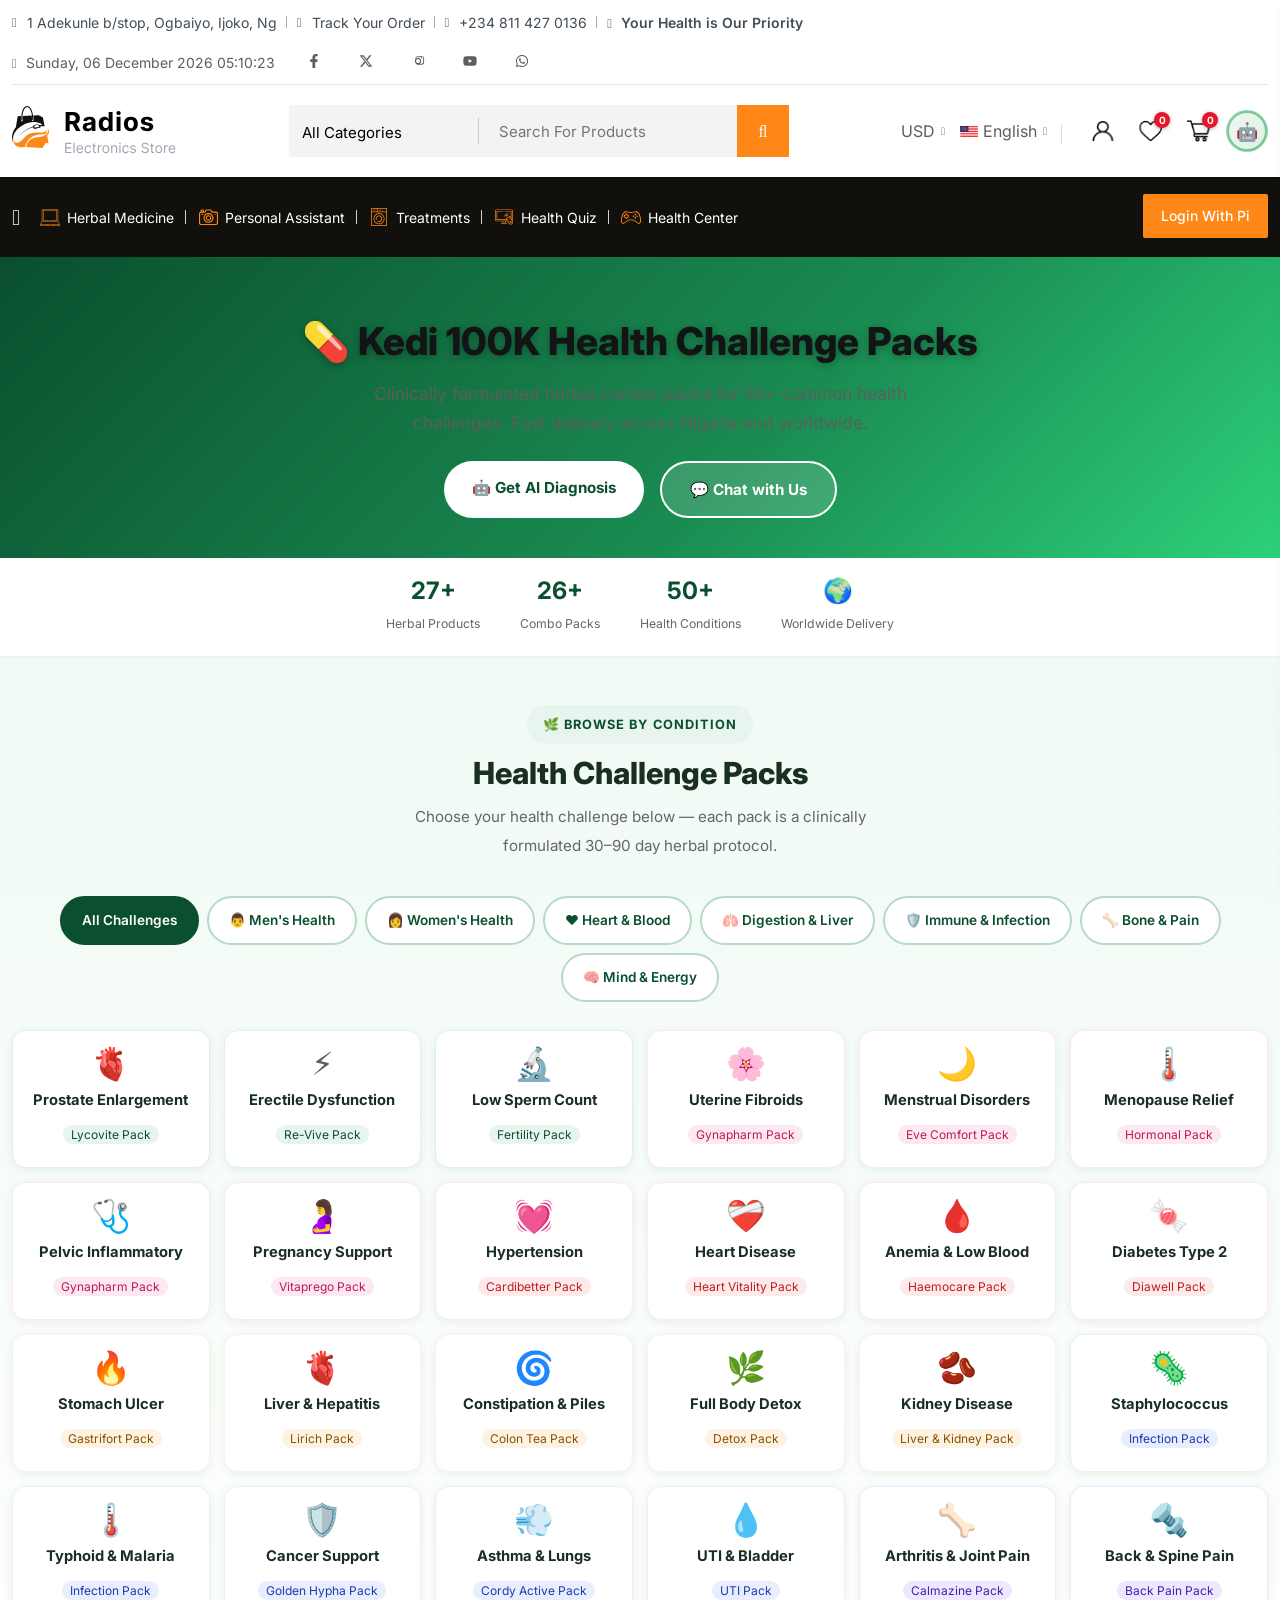
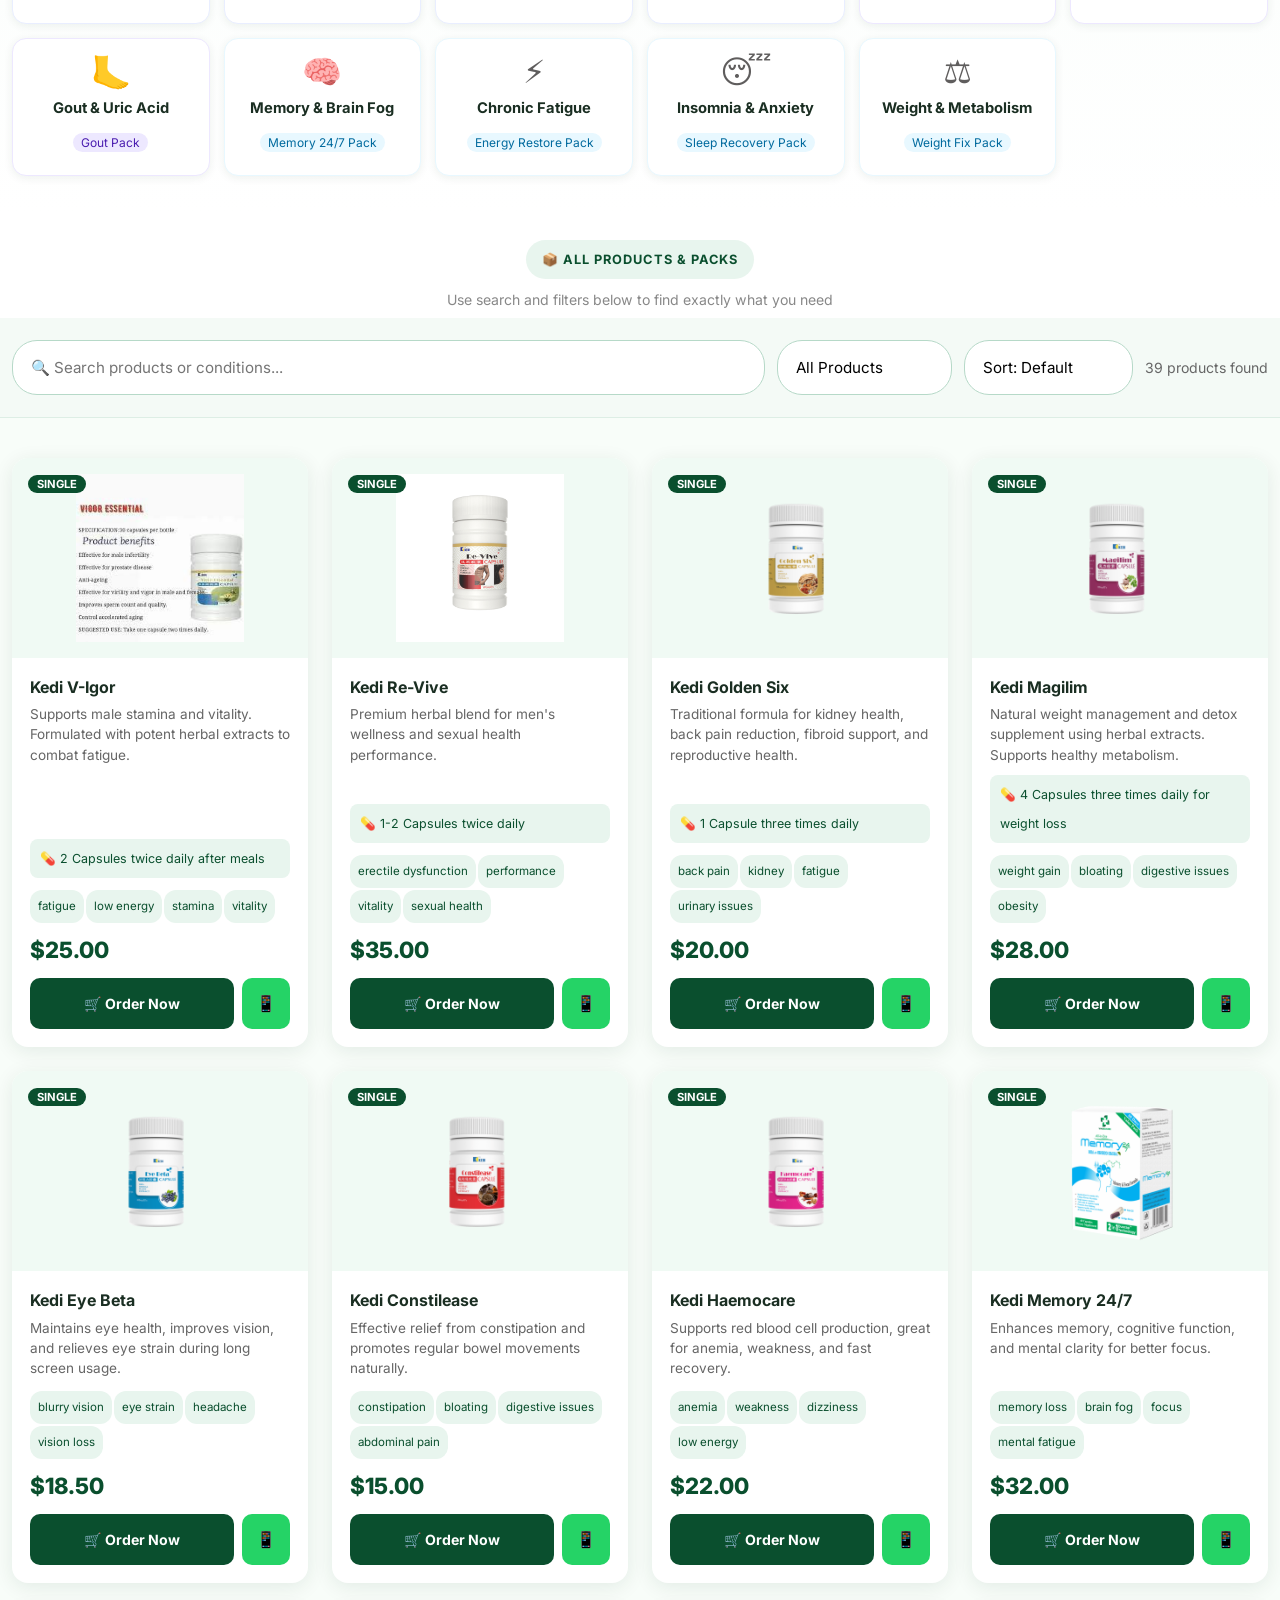
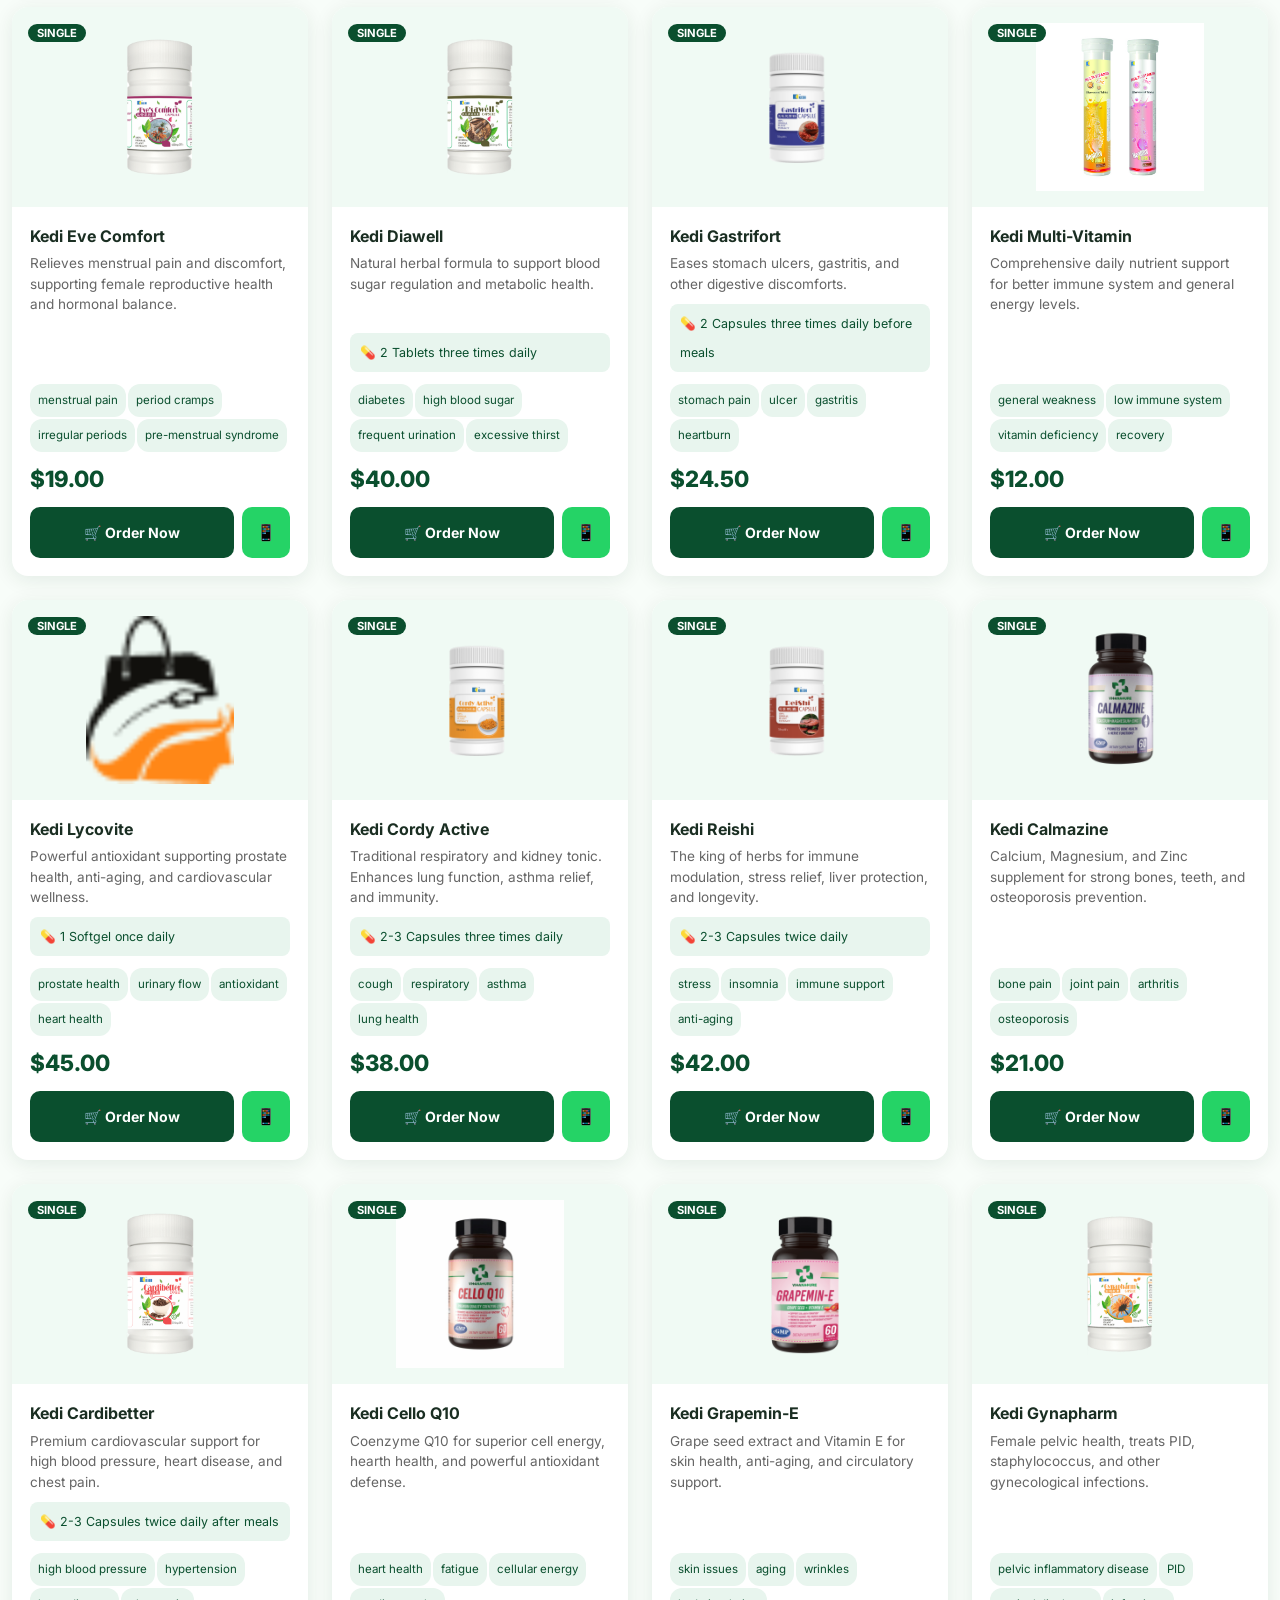
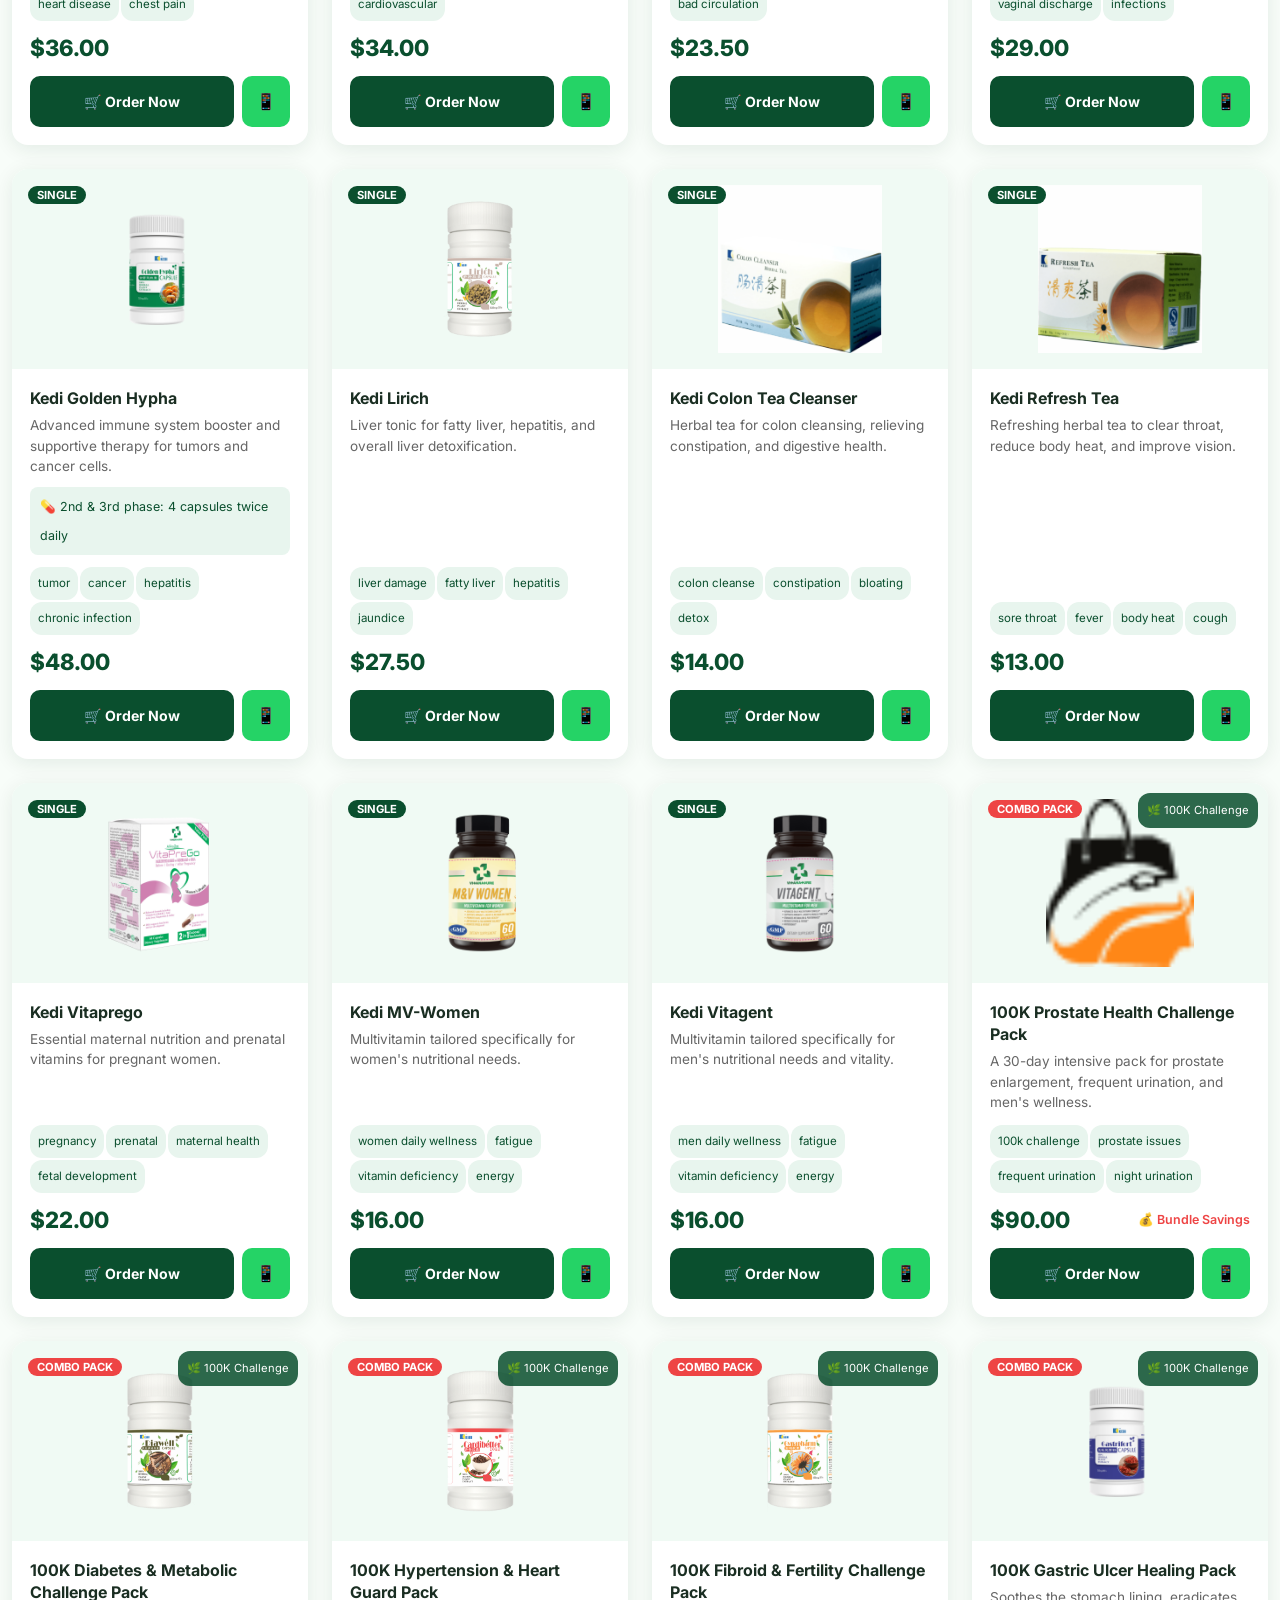
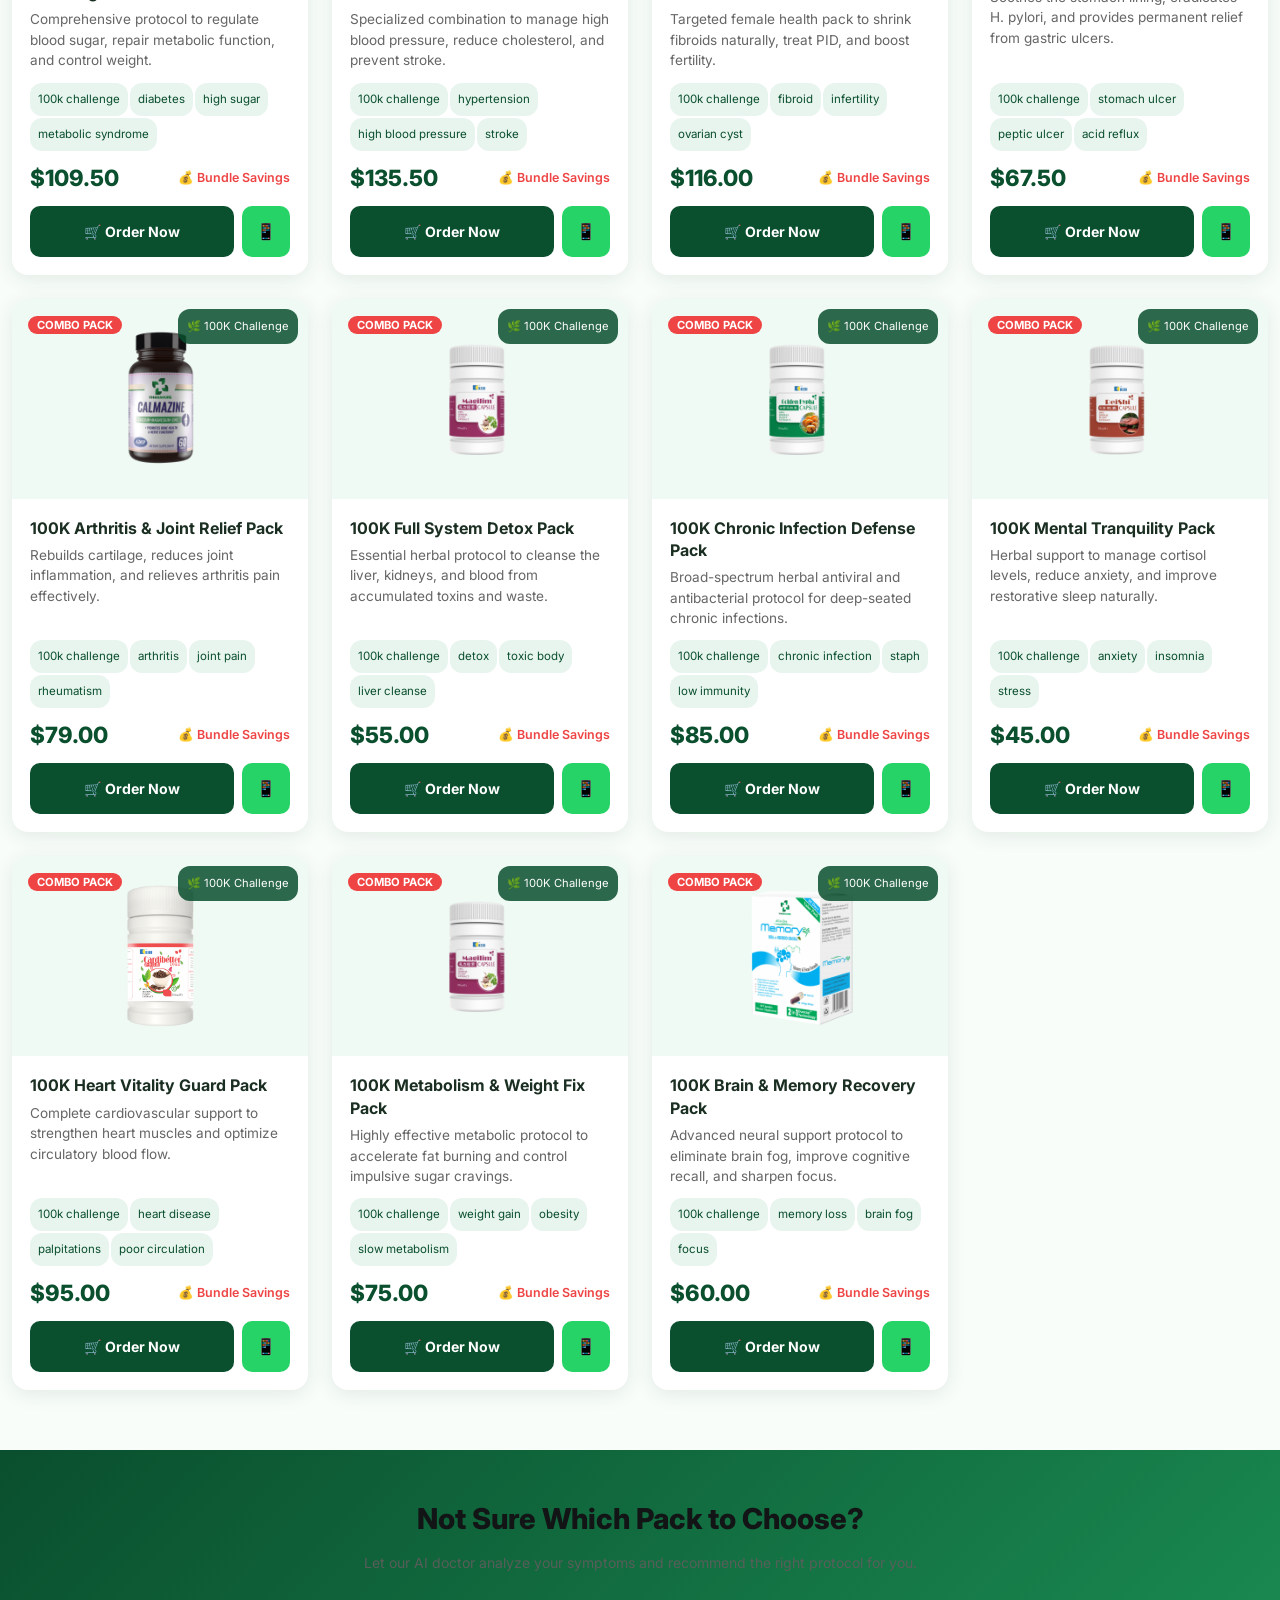
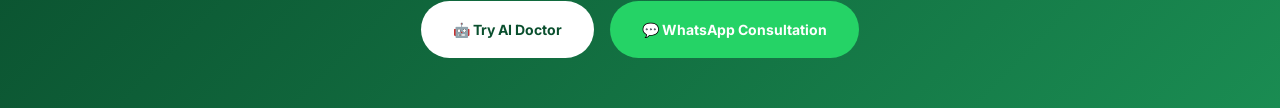
==== commit 83fb7a11: "combo-packs.html" ====
--- a/combo-packs.html
+++ b/combo-packs.html
@@ -400,6 +400,340 @@
         <div class="body-overlay"></div>
         <!-- slide-bar end -->
 
+        <!-- ══════════════════════════════════════
+             COMBO PACKS MAIN CONTENT
+        ══════════════════════════════════════ -->
+
+        <!-- Hero Banner -->
+        <section style="background:linear-gradient(135deg,#0a4f2e 0%,#1a8c52 60%,#2dd17a 100%);padding:60px 0 40px;text-align:center;color:#fff;margin-top:0;">
+            <div class="container">
+                <h1 style="font-size:2.4rem;font-weight:800;margin-bottom:12px;text-shadow:0 2px 8px rgba(0,0,0,.3);">
+                    💊 Kedi 100K Health Challenge Packs
+                </h1>
+                <p style="font-size:1.1rem;max-width:620px;margin:0 auto 24px;opacity:.92;">
+                    Clinically formulated herbal combo packs for 50+ common health challenges. Fast delivery across Nigeria and worldwide.
+                </p>
+                <div style="display:flex;justify-content:center;gap:16px;flex-wrap:wrap;">
+                    <a href="ai-doctor.html" style="background:#fff;color:#0a4f2e;padding:12px 28px;border-radius:30px;font-weight:700;text-decoration:none;font-size:.95rem;">🤖 Get AI Diagnosis</a>
+                    <a href="https://wa.me/2348114270136?text=Hi%2C%20I%20need%20help%20choosing%20a%20Kedi%20combo%20pack" target="_blank" style="background:rgba(255,255,255,.15);border:2px solid #fff;color:#fff;padding:12px 28px;border-radius:30px;font-weight:700;text-decoration:none;font-size:.95rem;">💬 Chat with Us</a>
+                </div>
+            </div>
+        </section>
+
+        <!-- Stats Bar -->
+        <section style="background:#fff;border-bottom:1px solid #e8f5ee;padding:18px 0;">
+            <div class="container">
+                <div style="display:flex;justify-content:center;gap:40px;flex-wrap:wrap;text-align:center;">
+                    <div><strong style="font-size:1.5rem;color:#0a4f2e;">27+</strong><br><small style="color:#666;">Herbal Products</small></div>
+                    <div><strong style="font-size:1.5rem;color:#0a4f2e;">26+</strong><br><small style="color:#666;">Combo Packs</small></div>
+                    <div><strong style="font-size:1.5rem;color:#0a4f2e;">50+</strong><br><small style="color:#666;">Health Conditions</small></div>
+                    <div><strong style="font-size:1.5rem;color:#0a4f2e;">🌍</strong><br><small style="color:#666;">Worldwide Delivery</small></div>
+                </div>
+            </div>
+        </section>
+
+        <!-- ══ HEALTH CHALLENGE PACKS BROWSER ══ -->
+        <section id="challenge-section" style="padding:48px 0 36px;background:linear-gradient(180deg,#f0faf4 0%,#fff 100%);">
+            <div class="container">
+
+                <!-- Section Heading -->
+                <div style="text-align:center;margin-bottom:36px;">
+                    <span style="display:inline-block;background:#e8f5ee;color:#0a4f2e;font-size:.8rem;font-weight:700;padding:5px 16px;border-radius:20px;letter-spacing:.08em;text-transform:uppercase;margin-bottom:10px;">🌿 Browse by Condition</span>
+                    <h2 style="font-size:1.9rem;font-weight:800;color:#1a2e22;margin:0 0 8px;">Health Challenge Packs</h2>
+                    <p style="color:#666;max-width:520px;margin:0 auto;font-size:.95rem;">Choose your health challenge below — each pack is a clinically formulated 30–90 day herbal protocol.</p>
+                </div>
+
+                <!-- Pill Tabs (Category Groups) -->
+                <div id="cat-tabs" style="display:flex;gap:8px;flex-wrap:wrap;justify-content:center;margin-bottom:28px;">
+                    <button class="cat-tab active-tab" data-cat="all"    onclick="filterChallenge('all')"    style="padding:8px 20px;border-radius:25px;border:2px solid #0a4f2e;background:#0a4f2e;color:#fff;font-weight:600;cursor:pointer;font-size:.85rem;transition:all .2s;">All Challenges</button>
+                    <button class="cat-tab" data-cat="men"               onclick="filterChallenge('men')"    style="padding:8px 20px;border-radius:25px;border:2px solid #b6d9c8;background:#fff;color:#0a4f2e;font-weight:600;cursor:pointer;font-size:.85rem;transition:all .2s;">👨 Men's Health</button>
+                    <button class="cat-tab" data-cat="women"             onclick="filterChallenge('women')"  style="padding:8px 20px;border-radius:25px;border:2px solid #b6d9c8;background:#fff;color:#0a4f2e;font-weight:600;cursor:pointer;font-size:.85rem;transition:all .2s;">👩 Women's Health</button>
+                    <button class="cat-tab" data-cat="heart"             onclick="filterChallenge('heart')"  style="padding:8px 20px;border-radius:25px;border:2px solid #b6d9c8;background:#fff;color:#0a4f2e;font-weight:600;cursor:pointer;font-size:.85rem;transition:all .2s;">❤️ Heart & Blood</button>
+                    <button class="cat-tab" data-cat="gut"               onclick="filterChallenge('gut')"    style="padding:8px 20px;border-radius:25px;border:2px solid #b6d9c8;background:#fff;color:#0a4f2e;font-weight:600;cursor:pointer;font-size:.85rem;transition:all .2s;">🫁 Digestion & Liver</button>
+                    <button class="cat-tab" data-cat="immune"            onclick="filterChallenge('immune')" style="padding:8px 20px;border-radius:25px;border:2px solid #b6d9c8;background:#fff;color:#0a4f2e;font-weight:600;cursor:pointer;font-size:.85rem;transition:all .2s;">🛡️ Immune & Infection</button>
+                    <button class="cat-tab" data-cat="bone"              onclick="filterChallenge('bone')"   style="padding:8px 20px;border-radius:25px;border:2px solid #b6d9c8;background:#fff;color:#0a4f2e;font-weight:600;cursor:pointer;font-size:.85rem;transition:all .2s;">🦴 Bone & Pain</button>
+                    <button class="cat-tab" data-cat="mind"              onclick="filterChallenge('mind')"   style="padding:8px 20px;border-radius:25px;border:2px solid #b6d9c8;background:#fff;color:#0a4f2e;font-weight:600;cursor:pointer;font-size:.85rem;transition:all .2s;">🧠 Mind & Energy</button>
+                </div>
+
+                <!-- Challenge Cards Grid -->
+                <div id="challenge-cards" style="display:grid;grid-template-columns:repeat(auto-fill,minmax(190px,1fr));gap:14px;">
+
+                    <!-- Men's Health -->
+                    <div class="ch-card" data-cat="men" data-tag="prostate" onclick="scrollToAndSearch('prostate')" style="background:#fff;border-radius:14px;padding:18px 14px;text-align:center;cursor:pointer;border:1.5px solid #e0f0e8;box-shadow:0 2px 10px rgba(0,60,30,.07);transition:all .2s;">
+                        <div style="font-size:2rem;margin-bottom:8px;">🫀</div>
+                        <strong style="font-size:.92rem;color:#1a2e22;display:block;margin-bottom:4px;">Prostate Enlargement</strong>
+                        <span style="font-size:.75rem;color:#0a4f2e;background:#e8f5ee;padding:2px 8px;border-radius:10px;">Lycovite Pack</span>
+                    </div>
+                    <div class="ch-card" data-cat="men" data-tag="erectile dysfunction" onclick="scrollToAndSearch('erectile')" style="background:#fff;border-radius:14px;padding:18px 14px;text-align:center;cursor:pointer;border:1.5px solid #e0f0e8;box-shadow:0 2px 10px rgba(0,60,30,.07);transition:all .2s;">
+                        <div style="font-size:2rem;margin-bottom:8px;">⚡</div>
+                        <strong style="font-size:.92rem;color:#1a2e22;display:block;margin-bottom:4px;">Erectile Dysfunction</strong>
+                        <span style="font-size:.75rem;color:#0a4f2e;background:#e8f5ee;padding:2px 8px;border-radius:10px;">Re-Vive Pack</span>
+                    </div>
+                    <div class="ch-card" data-cat="men" data-tag="low sperm" onclick="scrollToAndSearch('sperm')" style="background:#fff;border-radius:14px;padding:18px 14px;text-align:center;cursor:pointer;border:1.5px solid #e0f0e8;box-shadow:0 2px 10px rgba(0,60,30,.07);transition:all .2s;">
+                        <div style="font-size:2rem;margin-bottom:8px;">🔬</div>
+                        <strong style="font-size:.92rem;color:#1a2e22;display:block;margin-bottom:4px;">Low Sperm Count</strong>
+                        <span style="font-size:.75rem;color:#0a4f2e;background:#e8f5ee;padding:2px 8px;border-radius:10px;">Fertility Pack</span>
+                    </div>
+
+                    <!-- Women's Health -->
+                    <div class="ch-card" data-cat="women" data-tag="fibroid" onclick="scrollToAndSearch('fibroid')" style="background:#fff;border-radius:14px;padding:18px 14px;text-align:center;cursor:pointer;border:1.5px solid #fce8f0;box-shadow:0 2px 10px rgba(0,60,30,.07);transition:all .2s;">
+                        <div style="font-size:2rem;margin-bottom:8px;">🌸</div>
+                        <strong style="font-size:.92rem;color:#1a2e22;display:block;margin-bottom:4px;">Uterine Fibroids</strong>
+                        <span style="font-size:.75rem;color:#c0175e;background:#fce8f0;padding:2px 8px;border-radius:10px;">Gynapharm Pack</span>
+                    </div>
+                    <div class="ch-card" data-cat="women" data-tag="menstrual" onclick="scrollToAndSearch('menstrual')" style="background:#fff;border-radius:14px;padding:18px 14px;text-align:center;cursor:pointer;border:1.5px solid #fce8f0;box-shadow:0 2px 10px rgba(0,60,30,.07);transition:all .2s;">
+                        <div style="font-size:2rem;margin-bottom:8px;">🌙</div>
+                        <strong style="font-size:.92rem;color:#1a2e22;display:block;margin-bottom:4px;">Menstrual Disorders</strong>
+                        <span style="font-size:.75rem;color:#c0175e;background:#fce8f0;padding:2px 8px;border-radius:10px;">Eve Comfort Pack</span>
+                    </div>
+                    <div class="ch-card" data-cat="women" data-tag="menopause" onclick="scrollToAndSearch('menopause')" style="background:#fff;border-radius:14px;padding:18px 14px;text-align:center;cursor:pointer;border:1.5px solid #fce8f0;box-shadow:0 2px 10px rgba(0,60,30,.07);transition:all .2s;">
+                        <div style="font-size:2rem;margin-bottom:8px;">🌡️</div>
+                        <strong style="font-size:.92rem;color:#1a2e22;display:block;margin-bottom:4px;">Menopause Relief</strong>
+                        <span style="font-size:.75rem;color:#c0175e;background:#fce8f0;padding:2px 8px;border-radius:10px;">Hormonal Pack</span>
+                    </div>
+                    <div class="ch-card" data-cat="women" data-tag="PID" onclick="scrollToAndSearch('PID')" style="background:#fff;border-radius:14px;padding:18px 14px;text-align:center;cursor:pointer;border:1.5px solid #fce8f0;box-shadow:0 2px 10px rgba(0,60,30,.07);transition:all .2s;">
+                        <div style="font-size:2rem;margin-bottom:8px;">🩺</div>
+                        <strong style="font-size:.92rem;color:#1a2e22;display:block;margin-bottom:4px;">Pelvic Inflammatory</strong>
+                        <span style="font-size:.75rem;color:#c0175e;background:#fce8f0;padding:2px 8px;border-radius:10px;">Gynapharm Pack</span>
+                    </div>
+                    <div class="ch-card" data-cat="women" data-tag="pregnancy" onclick="scrollToAndSearch('pregnancy')" style="background:#fff;border-radius:14px;padding:18px 14px;text-align:center;cursor:pointer;border:1.5px solid #fce8f0;box-shadow:0 2px 10px rgba(0,60,30,.07);transition:all .2s;">
+                        <div style="font-size:2rem;margin-bottom:8px;">🤰</div>
+                        <strong style="font-size:.92rem;color:#1a2e22;display:block;margin-bottom:4px;">Pregnancy Support</strong>
+                        <span style="font-size:.75rem;color:#c0175e;background:#fce8f0;padding:2px 8px;border-radius:10px;">Vitaprego Pack</span>
+                    </div>
+
+                    <!-- Heart & Blood -->
+                    <div class="ch-card" data-cat="heart" data-tag="hypertension" onclick="scrollToAndSearch('hypertension')" style="background:#fff;border-radius:14px;padding:18px 14px;text-align:center;cursor:pointer;border:1.5px solid #fdeaeb;box-shadow:0 2px 10px rgba(0,60,30,.07);transition:all .2s;">
+                        <div style="font-size:2rem;margin-bottom:8px;">💓</div>
+                        <strong style="font-size:.92rem;color:#1a2e22;display:block;margin-bottom:4px;">Hypertension</strong>
+                        <span style="font-size:.75rem;color:#c01c1c;background:#fdeaeb;padding:2px 8px;border-radius:10px;">Cardibetter Pack</span>
+                    </div>
+                    <div class="ch-card" data-cat="heart" data-tag="heart disease" onclick="scrollToAndSearch('heart disease')" style="background:#fff;border-radius:14px;padding:18px 14px;text-align:center;cursor:pointer;border:1.5px solid #fdeaeb;box-shadow:0 2px 10px rgba(0,60,30,.07);transition:all .2s;">
+                        <div style="font-size:2rem;margin-bottom:8px;">❤️‍🩹</div>
+                        <strong style="font-size:.92rem;color:#1a2e22;display:block;margin-bottom:4px;">Heart Disease</strong>
+                        <span style="font-size:.75rem;color:#c01c1c;background:#fdeaeb;padding:2px 8px;border-radius:10px;">Heart Vitality Pack</span>
+                    </div>
+                    <div class="ch-card" data-cat="heart" data-tag="anemia" onclick="scrollToAndSearch('anemia')" style="background:#fff;border-radius:14px;padding:18px 14px;text-align:center;cursor:pointer;border:1.5px solid #fdeaeb;box-shadow:0 2px 10px rgba(0,60,30,.07);transition:all .2s;">
+                        <div style="font-size:2rem;margin-bottom:8px;">🩸</div>
+                        <strong style="font-size:.92rem;color:#1a2e22;display:block;margin-bottom:4px;">Anemia & Low Blood</strong>
+                        <span style="font-size:.75rem;color:#c01c1c;background:#fdeaeb;padding:2px 8px;border-radius:10px;">Haemocare Pack</span>
+                    </div>
+                    <div class="ch-card" data-cat="heart" data-tag="diabetes" onclick="scrollToAndSearch('diabetes')" style="background:#fff;border-radius:14px;padding:18px 14px;text-align:center;cursor:pointer;border:1.5px solid #fdeaeb;box-shadow:0 2px 10px rgba(0,60,30,.07);transition:all .2s;">
+                        <div style="font-size:2rem;margin-bottom:8px;">🍬</div>
+                        <strong style="font-size:.92rem;color:#1a2e22;display:block;margin-bottom:4px;">Diabetes Type 2</strong>
+                        <span style="font-size:.75rem;color:#c01c1c;background:#fdeaeb;padding:2px 8px;border-radius:10px;">Diawell Pack</span>
+                    </div>
+
+                    <!-- Digestion & Liver -->
+                    <div class="ch-card" data-cat="gut" data-tag="ulcer" onclick="scrollToAndSearch('ulcer')" style="background:#fff;border-radius:14px;padding:18px 14px;text-align:center;cursor:pointer;border:1.5px solid #fef3e2;box-shadow:0 2px 10px rgba(0,60,30,.07);transition:all .2s;">
+                        <div style="font-size:2rem;margin-bottom:8px;">🔥</div>
+                        <strong style="font-size:.92rem;color:#1a2e22;display:block;margin-bottom:4px;">Stomach Ulcer</strong>
+                        <span style="font-size:.75rem;color:#8a4f00;background:#fef3e2;padding:2px 8px;border-radius:10px;">Gastrifort Pack</span>
+                    </div>
+                    <div class="ch-card" data-cat="gut" data-tag="liver" onclick="scrollToAndSearch('liver')" style="background:#fff;border-radius:14px;padding:18px 14px;text-align:center;cursor:pointer;border:1.5px solid #fef3e2;box-shadow:0 2px 10px rgba(0,60,30,.07);transition:all .2s;">
+                        <div style="font-size:2rem;margin-bottom:8px;">🫀</div>
+                        <strong style="font-size:.92rem;color:#1a2e22;display:block;margin-bottom:4px;">Liver & Hepatitis</strong>
+                        <span style="font-size:.75rem;color:#8a4f00;background:#fef3e2;padding:2px 8px;border-radius:10px;">Lirich Pack</span>
+                    </div>
+                    <div class="ch-card" data-cat="gut" data-tag="constipation" onclick="scrollToAndSearch('constipation')" style="background:#fff;border-radius:14px;padding:18px 14px;text-align:center;cursor:pointer;border:1.5px solid #fef3e2;box-shadow:0 2px 10px rgba(0,60,30,.07);transition:all .2s;">
+                        <div style="font-size:2rem;margin-bottom:8px;">🌀</div>
+                        <strong style="font-size:.92rem;color:#1a2e22;display:block;margin-bottom:4px;">Constipation & Piles</strong>
+                        <span style="font-size:.75rem;color:#8a4f00;background:#fef3e2;padding:2px 8px;border-radius:10px;">Colon Tea Pack</span>
+                    </div>
+                    <div class="ch-card" data-cat="gut" data-tag="detox" onclick="scrollToAndSearch('detox')" style="background:#fff;border-radius:14px;padding:18px 14px;text-align:center;cursor:pointer;border:1.5px solid #fef3e2;box-shadow:0 2px 10px rgba(0,60,30,.07);transition:all .2s;">
+                        <div style="font-size:2rem;margin-bottom:8px;">🌿</div>
+                        <strong style="font-size:.92rem;color:#1a2e22;display:block;margin-bottom:4px;">Full Body Detox</strong>
+                        <span style="font-size:.75rem;color:#8a4f00;background:#fef3e2;padding:2px 8px;border-radius:10px;">Detox Pack</span>
+                    </div>
+                    <div class="ch-card" data-cat="gut" data-tag="kidney" onclick="scrollToAndSearch('kidney')" style="background:#fff;border-radius:14px;padding:18px 14px;text-align:center;cursor:pointer;border:1.5px solid #fef3e2;box-shadow:0 2px 10px rgba(0,60,30,.07);transition:all .2s;">
+                        <div style="font-size:2rem;margin-bottom:8px;">🫘</div>
+                        <strong style="font-size:.92rem;color:#1a2e22;display:block;margin-bottom:4px;">Kidney Disease</strong>
+                        <span style="font-size:.75rem;color:#8a4f00;background:#fef3e2;padding:2px 8px;border-radius:10px;">Liver & Kidney Pack</span>
+                    </div>
+
+                    <!-- Immune & Infection -->
+                    <div class="ch-card" data-cat="immune" data-tag="staph" onclick="scrollToAndSearch('staph')" style="background:#fff;border-radius:14px;padding:18px 14px;text-align:center;cursor:pointer;border:1.5px solid #e9eeff;box-shadow:0 2px 10px rgba(0,60,30,.07);transition:all .2s;">
+                        <div style="font-size:2rem;margin-bottom:8px;">🦠</div>
+                        <strong style="font-size:.92rem;color:#1a2e22;display:block;margin-bottom:4px;">Staphylococcus</strong>
+                        <span style="font-size:.75rem;color:#1c3cb0;background:#e9eeff;padding:2px 8px;border-radius:10px;">Infection Pack</span>
+                    </div>
+                    <div class="ch-card" data-cat="immune" data-tag="typhoid" onclick="scrollToAndSearch('typhoid')" style="background:#fff;border-radius:14px;padding:18px 14px;text-align:center;cursor:pointer;border:1.5px solid #e9eeff;box-shadow:0 2px 10px rgba(0,60,30,.07);transition:all .2s;">
+                        <div style="font-size:2rem;margin-bottom:8px;">🌡️</div>
+                        <strong style="font-size:.92rem;color:#1a2e22;display:block;margin-bottom:4px;">Typhoid & Malaria</strong>
+                        <span style="font-size:.75rem;color:#1c3cb0;background:#e9eeff;padding:2px 8px;border-radius:10px;">Infection Pack</span>
+                    </div>
+                    <div class="ch-card" data-cat="immune" data-tag="cancer" onclick="scrollToAndSearch('cancer')" style="background:#fff;border-radius:14px;padding:18px 14px;text-align:center;cursor:pointer;border:1.5px solid #e9eeff;box-shadow:0 2px 10px rgba(0,60,30,.07);transition:all .2s;">
+                        <div style="font-size:2rem;margin-bottom:8px;">🛡️</div>
+                        <strong style="font-size:.92rem;color:#1a2e22;display:block;margin-bottom:4px;">Cancer Support</strong>
+                        <span style="font-size:.75rem;color:#1c3cb0;background:#e9eeff;padding:2px 8px;border-radius:10px;">Golden Hypha Pack</span>
+                    </div>
+                    <div class="ch-card" data-cat="immune" data-tag="asthma" onclick="scrollToAndSearch('asthma')" style="background:#fff;border-radius:14px;padding:18px 14px;text-align:center;cursor:pointer;border:1.5px solid #e9eeff;box-shadow:0 2px 10px rgba(0,60,30,.07);transition:all .2s;">
+                        <div style="font-size:2rem;margin-bottom:8px;">💨</div>
+                        <strong style="font-size:.92rem;color:#1a2e22;display:block;margin-bottom:4px;">Asthma & Lungs</strong>
+                        <span style="font-size:.75rem;color:#1c3cb0;background:#e9eeff;padding:2px 8px;border-radius:10px;">Cordy Active Pack</span>
+                    </div>
+                    <div class="ch-card" data-cat="immune" data-tag="UTI" onclick="scrollToAndSearch('UTI')" style="background:#fff;border-radius:14px;padding:18px 14px;text-align:center;cursor:pointer;border:1.5px solid #e9eeff;box-shadow:0 2px 10px rgba(0,60,30,.07);transition:all .2s;">
+                        <div style="font-size:2rem;margin-bottom:8px;">💧</div>
+                        <strong style="font-size:.92rem;color:#1a2e22;display:block;margin-bottom:4px;">UTI & Bladder</strong>
+                        <span style="font-size:.75rem;color:#1c3cb0;background:#e9eeff;padding:2px 8px;border-radius:10px;">UTI Pack</span>
+                    </div>
+
+                    <!-- Bone & Pain -->
+                    <div class="ch-card" data-cat="bone" data-tag="arthritis" onclick="scrollToAndSearch('arthritis')" style="background:#fff;border-radius:14px;padding:18px 14px;text-align:center;cursor:pointer;border:1.5px solid #ede8ff;box-shadow:0 2px 10px rgba(0,60,30,.07);transition:all .2s;">
+                        <div style="font-size:2rem;margin-bottom:8px;">🦴</div>
+                        <strong style="font-size:.92rem;color:#1a2e22;display:block;margin-bottom:4px;">Arthritis & Joint Pain</strong>
+                        <span style="font-size:.75rem;color:#4a1cb0;background:#ede8ff;padding:2px 8px;border-radius:10px;">Calmazine Pack</span>
+                    </div>
+                    <div class="ch-card" data-cat="bone" data-tag="back pain" onclick="scrollToAndSearch('back pain')" style="background:#fff;border-radius:14px;padding:18px 14px;text-align:center;cursor:pointer;border:1.5px solid #ede8ff;box-shadow:0 2px 10px rgba(0,60,30,.07);transition:all .2s;">
+                        <div style="font-size:2rem;margin-bottom:8px;">🔩</div>
+                        <strong style="font-size:.92rem;color:#1a2e22;display:block;margin-bottom:4px;">Back & Spine Pain</strong>
+                        <span style="font-size:.75rem;color:#4a1cb0;background:#ede8ff;padding:2px 8px;border-radius:10px;">Back Pain Pack</span>
+                    </div>
+                    <div class="ch-card" data-cat="bone" data-tag="gout" onclick="scrollToAndSearch('gout')" style="background:#fff;border-radius:14px;padding:18px 14px;text-align:center;cursor:pointer;border:1.5px solid #ede8ff;box-shadow:0 2px 10px rgba(0,60,30,.07);transition:all .2s;">
+                        <div style="font-size:2rem;margin-bottom:8px;">🦶</div>
+                        <strong style="font-size:.92rem;color:#1a2e22;display:block;margin-bottom:4px;">Gout & Uric Acid</strong>
+                        <span style="font-size:.75rem;color:#4a1cb0;background:#ede8ff;padding:2px 8px;border-radius:10px;">Gout Pack</span>
+                    </div>
+
+                    <!-- Mind & Energy -->
+                    <div class="ch-card" data-cat="mind" data-tag="memory loss" onclick="scrollToAndSearch('memory loss')" style="background:#fff;border-radius:14px;padding:18px 14px;text-align:center;cursor:pointer;border:1.5px solid #e8f8ff;box-shadow:0 2px 10px rgba(0,60,30,.07);transition:all .2s;">
+                        <div style="font-size:2rem;margin-bottom:8px;">🧠</div>
+                        <strong style="font-size:.92rem;color:#1a2e22;display:block;margin-bottom:4px;">Memory & Brain Fog</strong>
+                        <span style="font-size:.75rem;color:#006a9e;background:#e8f8ff;padding:2px 8px;border-radius:10px;">Memory 24/7 Pack</span>
+                    </div>
+                    <div class="ch-card" data-cat="mind" data-tag="chronic fatigue" onclick="scrollToAndSearch('chronic fatigue')" style="background:#fff;border-radius:14px;padding:18px 14px;text-align:center;cursor:pointer;border:1.5px solid #e8f8ff;box-shadow:0 2px 10px rgba(0,60,30,.07);transition:all .2s;">
+                        <div style="font-size:2rem;margin-bottom:8px;">⚡</div>
+                        <strong style="font-size:.92rem;color:#1a2e22;display:block;margin-bottom:4px;">Chronic Fatigue</strong>
+                        <span style="font-size:.75rem;color:#006a9e;background:#e8f8ff;padding:2px 8px;border-radius:10px;">Energy Restore Pack</span>
+                    </div>
+                    <div class="ch-card" data-cat="mind" data-tag="insomnia" onclick="scrollToAndSearch('insomnia')" style="background:#fff;border-radius:14px;padding:18px 14px;text-align:center;cursor:pointer;border:1.5px solid #e8f8ff;box-shadow:0 2px 10px rgba(0,60,30,.07);transition:all .2s;">
+                        <div style="font-size:2rem;margin-bottom:8px;">😴</div>
+                        <strong style="font-size:.92rem;color:#1a2e22;display:block;margin-bottom:4px;">Insomnia & Anxiety</strong>
+                        <span style="font-size:.75rem;color:#006a9e;background:#e8f8ff;padding:2px 8px;border-radius:10px;">Sleep Recovery Pack</span>
+                    </div>
+                    <div class="ch-card" data-cat="mind" data-tag="weight gain" onclick="scrollToAndSearch('weight gain')" style="background:#fff;border-radius:14px;padding:18px 14px;text-align:center;cursor:pointer;border:1.5px solid #e8f8ff;box-shadow:0 2px 10px rgba(0,60,30,.07);transition:all .2s;">
+                        <div style="font-size:2rem;margin-bottom:8px;">⚖️</div>
+                        <strong style="font-size:.92rem;color:#1a2e22;display:block;margin-bottom:4px;">Weight & Metabolism</strong>
+                        <span style="font-size:.75rem;color:#006a9e;background:#e8f8ff;padding:2px 8px;border-radius:10px;">Weight Fix Pack</span>
+                    </div>
+
+                </div><!-- /challenge-cards -->
+            </div>
+        </section>
+        <!-- ══ END HEALTH CHALLENGE PACKS BROWSER ══ -->
+
+        <!-- Divider -->
+        <div style="text-align:center;padding:28px 0 4px;background:#fff;">
+            <span style="display:inline-block;background:#e8f5ee;color:#0a4f2e;font-size:.8rem;font-weight:700;padding:5px 16px;border-radius:20px;letter-spacing:.08em;text-transform:uppercase;">📦 All Products & Packs</span>
+            <p style="color:#888;font-size:.88rem;margin:6px 0 0;">Use search and filters below to find exactly what you need</p>
+        </div>
+
+        <!-- Filter Controls -->
+        <section style="background:#f4faf6;padding:22px 0;border-bottom:1px solid #ddeee5;position:sticky;top:0;z-index:99;">
+            <div class="container">
+                <div style="display:flex;align-items:center;gap:12px;flex-wrap:wrap;">
+                    <input id="combo-search" type="text" placeholder="🔍 Search products or conditions..." style="flex:1;min-width:220px;padding:10px 18px;border:1.5px solid #b6d9c8;border-radius:25px;font-size:.95rem;outline:0;">
+                    <select id="combo-filter" style="padding:10px 18px;border:1.5px solid #b6d9c8;border-radius:25px;font-size:.95rem;outline:0;background:#fff;cursor:pointer;">
+                        <option value="all">All Products</option>
+                        <option value="pack">Combo Packs Only</option>
+                        <option value="single">Individual Products</option>
+                    </select>
+                    <select id="sort-filter" style="padding:10px 18px;border:1.5px solid #b6d9c8;border-radius:25px;font-size:.95rem;outline:0;background:#fff;cursor:pointer;">
+                        <option value="default">Sort: Default</option>
+                        <option value="price-asc">Price: Low to High</option>
+                        <option value="price-desc">Price: High to Low</option>
+                        <option value="name">Name: A-Z</option>
+                    </select>
+                    <span id="product-count" style="font-size:.88rem;color:#666;white-space:nowrap;">Loading...</span>
+                </div>
+            </div>
+        </section>
+
+        <style>
+        .ch-card:hover { transform: translateY(-3px); box-shadow: 0 8px 24px rgba(0,60,30,.14) !important; border-color: #0a4f2e !important; }
+        .cat-tab:hover { background: #e8f5ee !important; border-color: #0a4f2e !important; }
+        .active-tab { background: #0a4f2e !important; color: #fff !important; border-color: #0a4f2e !important; }
+        </style>
+
+        <script>
+        /* Challenge category tab filter */
+        function filterChallenge(cat) {
+            document.querySelectorAll('.cat-tab').forEach(btn => {
+                btn.classList.remove('active-tab');
+                btn.style.background = '#fff';
+                btn.style.color = '#0a4f2e';
+            });
+            const active = document.querySelector(`.cat-tab[data-cat="${cat}"]`);
+            if (active) { active.classList.add('active-tab'); active.style.background='#0a4f2e'; active.style.color='#fff'; }
+
+            document.querySelectorAll('.ch-card').forEach(card => {
+                card.style.display = (cat === 'all' || card.dataset.cat === cat) ? '' : 'none';
+            });
+        }
+
+        /* Scroll to product grid and auto-search */
+        function scrollToAndSearch(term) {
+            const searchEl = document.getElementById('combo-search');
+            const filterEl = document.getElementById('combo-filter');
+            if (searchEl) {
+                searchEl.value = term;
+                filterEl.value = 'pack';
+                searchEl.dispatchEvent(new Event('input'));
+                filterEl.dispatchEvent(new Event('change'));
+            }
+            const grid = document.getElementById('combo-grid');
+            if (grid) { setTimeout(() => grid.scrollIntoView({ behavior: 'smooth', block: 'start' }), 100); }
+        }
+        </script>
+
+        <!-- Product Grid -->
+        <section style="padding:40px 0 60px;background:#f8fdf9;">
+            <div class="container">
+                <div id="combo-grid" style="display:grid;grid-template-columns:repeat(auto-fill,minmax(280px,1fr));gap:24px;">
+                    <!-- Populated by JS -->
+                    <div style="text-align:center;padding:60px;grid-column:1/-1;color:#888;">
+                        <div style="font-size:2rem;">⏳</div>
+                        <p>Loading products...</p>
+                    </div>
+                </div>
+                <div id="no-results" style="display:none;text-align:center;padding:60px;color:#888;">
+                    <div style="font-size:3rem;">🔎</div>
+                    <h3>No products found</h3>
+                    <p>Try a different search term or filter.</p>
+                    <a href="https://wa.me/2348114270136?text=Hi%2C%20I%20need%20help%20finding%20a%20Kedi%20product" target="_blank" style="display:inline-block;margin-top:12px;background:#0a4f2e;color:#fff;padding:12px 28px;border-radius:25px;text-decoration:none;font-weight:600;">💬 Ask on WhatsApp</a>
+                </div>
+            </div>
+        </section>
+
+        <!-- WhatsApp Order Modal -->
+        <div id="order-modal" style="display:none;position:fixed;inset:0;background:rgba(0,0,0,.55);z-index:9999;align-items:center;justify-content:center;">
+            <div style="background:#fff;border-radius:18px;padding:32px;max-width:440px;width:92%;position:relative;box-shadow:0 20px 60px rgba(0,60,30,.25);">
+                <button onclick="document.getElementById('order-modal').style.display='none'" style="position:absolute;top:14px;right:16px;background:none;border:none;font-size:1.4rem;cursor:pointer;color:#666;">✕</button>
+                <h3 id="modal-title" style="margin:0 0 8px;color:#0a4f2e;font-size:1.2rem;"></h3>
+                <p id="modal-price" style="font-size:1.5rem;font-weight:800;color:#e44;margin:0 0 14px;"></p>
+                <p id="modal-desc" style="color:#555;font-size:.9rem;margin:0 0 20px;line-height:1.6;"></p>
+                <div id="modal-products" style="margin:0 0 20px;"></div>
+                <a id="modal-wa-btn" href="#" target="_blank" style="display:block;background:#25d366;color:#fff;text-align:center;padding:14px;border-radius:12px;font-weight:700;font-size:1rem;text-decoration:none;margin-bottom:10px;">
+                    📱 Order via WhatsApp
+                </a>
+                <a href="checkout.html" id="modal-checkout-btn" style="display:block;background:#0a4f2e;color:#fff;text-align:center;padding:12px;border-radius:12px;font-weight:600;font-size:.95rem;text-decoration:none;">
+                    🛒 Add to Cart & Checkout
+                </a>
+            </div>
+        </div>
+
+        <!-- CTA Footer Banner -->
+        <section style="background:linear-gradient(135deg,#0a4f2e,#1a8c52);padding:50px 0;text-align:center;color:#fff;">
+            <div class="container">
+                <h2 style="font-size:1.8rem;font-weight:800;margin-bottom:10px;">Not Sure Which Pack to Choose?</h2>
+                <p style="margin-bottom:24px;opacity:.9;">Let our AI doctor analyze your symptoms and recommend the right protocol for you.</p>
+                <div style="display:flex;justify-content:center;gap:16px;flex-wrap:wrap;">
+                    <a href="ai-doctor.html" style="background:#fff;color:#0a4f2e;padding:14px 32px;border-radius:30px;font-weight:700;text-decoration:none;">🤖 Try AI Doctor</a>
+                    <a href="https://wa.me/2348114270136?text=Hi%2C%20I%20need%20a%20health%20consultation" target="_blank" style="background:#25d366;color:#fff;padding:14px 32px;border-radius:30px;font-weight:700;text-decoration:none;">💬 WhatsApp Consultation</a>
+                </div>
+            </div>
+        </section>
+
         <!-- jquery include -->
         <script src="jquery-3.5.1.min.js"></script>
         <script src="bootstrap.bundle.min.js"></script>
@@ -419,6 +753,206 @@
         <script src="chatbot.js"></script>
         <script src="kedi-ai.js"></script>
         <script src="wishlist.js"></script>
+
+        <!-- Combo Packs Dynamic Engine -->
+        <script>
+        (function () {
+            const PHONE = '2348114270136';
+            let allProducts = [];
+
+            /* ── Render a single card ── */
+            function renderCard(p) {
+                const isPack = !!p.is_pack;
+                const badge  = isPack
+                    ? '<span style="background:#e44;color:#fff;font-size:.7rem;font-weight:700;padding:2px 9px;border-radius:20px;margin-left:6px;">COMBO PACK</span>'
+                    : '<span style="background:#0a4f2e;color:#fff;font-size:.7rem;font-weight:700;padding:2px 9px;border-radius:20px;margin-left:6px;">SINGLE</span>';
+
+                const tags = (p.symptom_tags || []).slice(0, 4).map(t =>
+                    `<span style="display:inline-block;background:#e8f5ee;color:#0a4f2e;font-size:.72rem;padding:2px 8px;border-radius:12px;margin:2px 2px 0 0;">${t}</span>`
+                ).join('');
+
+                const imgSrc = p.image_url || 'favicon.png';
+
+                return `
+                <div class="combo-card" data-id="${p.id}" data-pack="${isPack}" data-name="${p.name.toLowerCase()}" data-tags="${(p.symptom_tags||[]).join(' ').toLowerCase()}" style="background:#fff;border-radius:16px;overflow:hidden;box-shadow:0 4px 20px rgba(0,60,30,.09);transition:transform .2s,box-shadow .2s;display:flex;flex-direction:column;">
+                    <div style="position:relative;height:200px;overflow:hidden;background:#f0faf4;">
+                        <img src="${imgSrc}" alt="${p.name}" loading="lazy"
+                             onerror="this.src='favicon.png'"
+                             style="width:100%;height:100%;object-fit:contain;padding:16px;transition:transform .3s;">
+                        <div style="position:absolute;top:10px;left:10px;">${badge}</div>
+                        ${isPack ? '<div style="position:absolute;top:10px;right:10px;background:rgba(10,79,46,.85);color:#fff;font-size:.7rem;padding:3px 9px;border-radius:12px;">🌿 100K Challenge</div>' : ''}
+                    </div>
+                    <div style="padding:18px;flex:1;display:flex;flex-direction:column;">
+                        <h3 style="font-size:1rem;font-weight:700;color:#1a2e22;margin:0 0 6px;line-height:1.4;">${p.name}</h3>
+                        <p style="font-size:.85rem;color:#666;margin:0 0 10px;line-height:1.5;flex:1;">${p.description}</p>
+                        ${p.dosage ? `<p style="font-size:.78rem;color:#0a4f2e;background:#e8f5ee;padding:5px 10px;border-radius:8px;margin:0 0 10px;">💊 ${p.dosage}</p>` : ''}
+                        <div style="margin-bottom:12px;">${tags}</div>
+                        <div style="display:flex;align-items:center;justify-content:space-between;margin-bottom:14px;">
+                            <span style="font-size:1.4rem;font-weight:800;color:#0a4f2e;">$${p.price.toFixed(2)}</span>
+                            ${isPack ? '<span style="font-size:.78rem;color:#e44;font-weight:600;">💰 Bundle Savings</span>' : ''}
+                        </div>
+                        <div style="display:flex;gap:8px;">
+                            <button onclick="openOrderModal('${p.id}')" style="flex:1;background:#0a4f2e;color:#fff;border:none;padding:11px;border-radius:10px;font-weight:700;cursor:pointer;font-size:.88rem;transition:background .2s;">
+                                🛒 Order Now
+                            </button>
+                            <button onclick="quickWhatsApp('${p.id}')" style="background:#25d366;color:#fff;border:none;padding:11px 14px;border-radius:10px;cursor:pointer;font-size:1rem;transition:background .2s;" title="Order via WhatsApp">
+                                📱
+                            </button>
+                        </div>
+                    </div>
+                </div>`;
+            }
+
+            /* ── Render grid ── */
+            function renderGrid(products) {
+                const grid = document.getElementById('combo-grid');
+                const noRes = document.getElementById('no-results');
+                const count = document.getElementById('product-count');
+
+                if (!products.length) {
+                    grid.innerHTML = '';
+                    noRes.style.display = 'block';
+                    count.textContent = '0 results';
+                    return;
+                }
+
+                noRes.style.display = 'none';
+                grid.innerHTML = products.map(renderCard).join('');
+                count.textContent = `${products.length} product${products.length !== 1 ? 's' : ''} found`;
+
+                // Hover effects
+                grid.querySelectorAll('.combo-card').forEach(card => {
+                    card.addEventListener('mouseenter', () => {
+                        card.style.transform = 'translateY(-4px)';
+                        card.style.boxShadow = '0 12px 36px rgba(0,60,30,.16)';
+                    });
+                    card.addEventListener('mouseleave', () => {
+                        card.style.transform = '';
+                        card.style.boxShadow = '0 4px 20px rgba(0,60,30,.09)';
+                    });
+                });
+            }
+
+            /* ── Apply filters ── */
+            function applyFilters() {
+                const q      = (document.getElementById('combo-search').value || '').toLowerCase().trim();
+                const filter = document.getElementById('combo-filter').value;
+                const sort   = document.getElementById('sort-filter').value;
+
+                let results = allProducts.filter(p => {
+                    if (filter === 'pack'   && !p.is_pack) return false;
+                    if (filter === 'single' && p.is_pack)  return false;
+                    if (!q) return true;
+                    return (
+                        p.name.toLowerCase().includes(q) ||
+                        p.description.toLowerCase().includes(q) ||
+                        (p.symptom_tags || []).some(t => t.toLowerCase().includes(q))
+                    );
+                });
+
+                if (sort === 'price-asc')  results.sort((a, b) => a.price - b.price);
+                if (sort === 'price-desc') results.sort((a, b) => b.price - a.price);
+                if (sort === 'name')       results.sort((a, b) => a.name.localeCompare(b.name));
+
+                renderGrid(results);
+            }
+
+            /* ── Open order modal ── */
+            window.openOrderModal = function (id) {
+                const p = allProducts.find(x => x.id === id);
+                if (!p) return;
+
+                document.getElementById('modal-title').textContent = p.name;
+                document.getElementById('modal-price').textContent = `$${p.price.toFixed(2)} USD`;
+                document.getElementById('modal-desc').textContent  = p.description;
+
+                // Sub-products list (for packs)
+                const mpEl = document.getElementById('modal-products');
+                if (p.is_pack && p.products && p.products.length) {
+                    const names = p.products.map(pid => {
+                        const match = allProducts.find(x => x.id === pid);
+                        return match ? `<li style="color:#0a4f2e;font-size:.88rem;padding:3px 0;">✅ ${match.name} — $${match.price.toFixed(2)}</li>` : '';
+                    }).join('');
+                    mpEl.innerHTML = `<p style="font-weight:700;margin:0 0 6px;font-size:.9rem;">📦 Includes:</p><ul style="list-style:none;padding:0;margin:0;">${names}</ul>`;
+                } else {
+                    mpEl.innerHTML = p.dosage ? `<p style="background:#e8f5ee;padding:8px 12px;border-radius:8px;font-size:.85rem;color:#0a4f2e;margin:0;">💊 Dosage: ${p.dosage}</p>` : '';
+                }
+
+                // WhatsApp message
+                const msg = `🌿 *KEDI HEALTH ORDER*\n\n` +
+                    `📦 Product: ${p.name}\n` +
+                    `💰 Price: $${p.price.toFixed(2)} USD\n` +
+                    `📝 ${p.description}\n\n` +
+                    `Please confirm my order and delivery details. Thank you!`;
+                document.getElementById('modal-wa-btn').href = `https://wa.me/${PHONE}?text=${encodeURIComponent(msg)}`;
+
+                // Add to cart & checkout
+                document.getElementById('modal-checkout-btn').onclick = function () {
+                    if (window.KediShop && window.KediShop.addToCart) {
+                        window.KediShop.addToCart({ id: p.id, name: p.name, price: p.price, image: p.image_url, qty: 1 });
+                    } else {
+                        // Fallback: store in localStorage
+                        try {
+                            const cart = JSON.parse(localStorage.getItem('kedi_cart') || '[]');
+                            const existing = cart.find(x => x.id === p.id);
+                            if (existing) { existing.qty++; } else { cart.push({ id: p.id, name: p.name, price: p.price, image: p.image_url, qty: 1 }); }
+                            localStorage.setItem('kedi_cart', JSON.stringify(cart));
+                        } catch(e) {}
+                    }
+                    window.location.href = 'checkout.html';
+                };
+
+                const modal = document.getElementById('order-modal');
+                modal.style.display = 'flex';
+            };
+
+            /* ── Quick WhatsApp ── */
+            window.quickWhatsApp = function (id) {
+                const p = allProducts.find(x => x.id === id);
+                if (!p) return;
+                const msg = `🌿 Hi! I want to order *${p.name}* ($${p.price.toFixed(2)} USD).\n\n${p.description}\n\nPlease assist with delivery.`;
+                window.open(`https://wa.me/${PHONE}?text=${encodeURIComponent(msg)}`, '_blank');
+            };
+
+            /* ── Close modal on backdrop click ── */
+            document.getElementById('order-modal').addEventListener('click', function (e) {
+                if (e.target === this) this.style.display = 'none';
+            });
+
+            /* ── Handle ?challenge= URL param ── */
+            function applyUrlChallenge() {
+                const params = new URLSearchParams(window.location.search);
+                const challenge = params.get('challenge');
+                if (challenge) {
+                    const search = document.getElementById('combo-search');
+                    if (search) {
+                        search.value = challenge.replace(/-/g, ' ');
+                        applyFilters();
+                    }
+                }
+            }
+
+            /* ── Init ── */
+            fetch('products.json')
+                .then(r => r.json())
+                .then(data => {
+                    allProducts = data;
+                    renderGrid(allProducts);
+                    document.getElementById('product-count').textContent = `${allProducts.length} products found`;
+                    applyUrlChallenge();
+                })
+                .catch(() => {
+                    document.getElementById('combo-grid').innerHTML =
+                        '<div style="text-align:center;padding:60px;grid-column:1/-1;color:#888;"><div style="font-size:2rem;">⚠️</div><p>Could not load products. <a href="https://wa.me/' + PHONE + '" style="color:#0a4f2e;">Order via WhatsApp</a></p></div>';
+                });
+
+            /* ── Event listeners ── */
+            document.getElementById('combo-search').addEventListener('input', applyFilters);
+            document.getElementById('combo-filter').addEventListener('change', applyFilters);
+            document.getElementById('sort-filter').addEventListener('change', applyFilters);
+
+        })();
+        </script>
 
         <!-- Global App Logic & WhatsApp Scripts -->
         <script>
@@ -528,4 +1062,4 @@
         </script>
 </body>
 
-</html>+</html>
--- a/metisMenu.css
+++ b/metisMenu.css
@@ -0,0 +1,366 @@
+/*!
+* metismenu https://github.com/onokumus/metismenu#readme
+* A jQuery menu plugin
+* @version 3.0.6
+* @author Osman Nuri Okumus <onokumus@gmail.com> (https://github.com/onokumus)
+* @license: MIT 
+*/
+
+.metismenu .arrow {
+  float: right;
+  line-height: 1.42857;
+}
+
+*[dir="rtl"] .metismenu .arrow {
+  float: left;
+}
+
+/*
+   * Require Bootstrap 3.x
+   * https://github.com/twbs/bootstrap
+  */
+
+.metismenu .glyphicon.arrow:before {
+  content: "\e079";
+}
+
+.metismenu .mm-active>a>.glyphicon.arrow:before {
+  content: "\e114";
+}
+
+/*
+   * Require Font-Awesome
+   * http://fortawesome.github.io/Font-Awesome/
+  */
+
+.metismenu .fa.arrow:before {
+  content: "\f104";
+}
+
+.metismenu .mm-active>a>.fa.arrow:before {
+  content: "\f107";
+}
+
+/*
+   * Require Ionicons
+   * http://ionicons.com/
+  */
+
+.metismenu .ion.arrow:before {
+  content: "\f3d2"
+}
+
+.metismenu .mm-active>a>.ion.arrow:before {
+  content: "\f3d0";
+}
+
+.metismenu .plus-times {
+  float: right;
+}
+
+*[dir="rtl"] .metismenu .plus-times {
+  float: left;
+}
+
+.metismenu .fa.plus-times:before {
+  content: "\f067";
+}
+
+.metismenu .mm-active>a>.fa.plus-times {
+  transform: rotate(45deg);
+}
+
+.metismenu .plus-minus {
+  float: right;
+}
+
+*[dir="rtl"] .metismenu .plus-minus {
+  float: left;
+}
+
+.metismenu .fa.plus-minus:before {
+  content: "\f067";
+}
+
+.metismenu .mm-active>a>.fa.plus-minus:before {
+  content: "\f068";
+}
+
+.metismenu .mm-collapse:not(.mm-show) {
+  display: none;
+}
+
+.metismenu .mm-collapsing {
+  position: relative;
+  height: 0;
+  overflow: hidden;
+  transition-timing-function: ease;
+  transition-duration: .35s;
+  transition-property: height, visibility;
+}
+
+.metismenu .has-arrow {
+  position: relative;
+}
+
+.metismenu .has-arrow::after {
+  position: absolute;
+  content: '';
+  width: .5em;
+  height: .5em;
+  border-width: 1px 0 0 1px;
+  border-style: solid;
+  border-color: currentColor;
+  border-color: initial;
+  right: 1em;
+  transform: rotate(-45deg) translate(0, -50%);
+  transform-origin: top;
+  top: 50%;
+  transition: all .3s ease-out;
+}
+
+*[dir="rtl"] .metismenu .has-arrow::after {
+  right: auto;
+  left: 1em;
+  transform: rotate(135deg) translate(0, -50%);
+}
+
+.metismenu .mm-active>.has-arrow::after, .metismenu .has-arrow[aria-expanded="true"]::after {
+  transform: rotate(-135deg) translate(0, -50%);
+}
+
+*[dir="rtl"] .metismenu .mm-active>.has-arrow::after, *[dir="rtl"] .metismenu .has-arrow[aria-expanded="true"]::after {
+  transform: rotate(225deg) translate(0, -50%);
+}
+
+/* custom code */
+
+.hamburger-menu {
+  display: inline-block;
+}
+
+.hamburger-menu a {
+  display: inline-block;
+}
+
+.body-overlay {
+  background-color: #000000;
+  height: 100%;
+  width: 100%;
+  position: fixed;
+  top: 0;
+  z-index: 1010;
+  left: 0;
+  opacity: 0;
+  visibility: hidden;
+  transition: all 0.3s linear 0s;
+  transition: all 600ms ease;
+  -webkit-transition: all 600ms ease;
+  -moz-transition: all 600ms ease;
+  -ms-transition: all 600ms ease;
+  -o-transition: all 600ms ease;
+}
+
+.body-overlay.active {
+  opacity: .5;
+  visibility: visible;
+}
+
+.side-mobile-menu ul li a {
+  padding: 13px 0;
+  display: block;
+  border-bottom: 1px solid rgba(0, 0, 0, 0.05);
+  font-size: 14px;
+  color: #000;
+  font-weight: 600;
+  text-transform: uppercase;
+  position: relative;
+}
+
+.side-mobile-menu ul li a[aria-expanded="true"] {
+  color: var(--color-primary);
+}
+
+.side-mobile-menu ul li a:hover {
+  color: var(--color-primary);
+  padding-left: 5px;
+}
+
+.side-mobile-menu ul li ul li:hover>a {
+  color: var(--color-primary);
+  padding-left: 20px;
+}
+
+.side-mobile-menu ul li ul li:hover>a::before {
+  background: var(--color-primary);
+  border-color: var(--color-primary) !important;
+}
+
+.slide-bar.style-2 .side-mobile-menu ul li a[aria-expanded="true"],
+.slide-bar.style-2 .side-mobile-menu ul li a:hover,
+.slide-bar.style-2 .side-mobile-menu ul li ul li:hover>a {
+  color: #2962FF;
+}
+.slide-bar.style-2 .side-mobile-menu ul li ul li:hover>a::before {
+  background: #2962FF;
+  border-color: #2962FF !important;
+}
+
+
+
+
+
+.side-mobile-menu ul {
+  list-style: none;
+  margin: 0;
+  padding: 0;
+}
+
+
+.slide-bar {
+  position: fixed;
+  overflow-y: auto;
+  top: 0;
+  right: -330px;
+  width: 300px;
+  padding: 25px 20px;
+  height: 100%;
+  display: block;
+  background-color: #ffffff;
+  z-index: 1020;
+  box-shadow: -5px 0 20px -5px rgba(0, 0, 0, 0.29);
+  padding-top: 60px;
+  transition: all 600ms cubic-bezier(0.785, 0.135, 0.15, 0.86);
+  -webkit-transition: all 600ms cubic-bezier(0.785, 0.135, 0.15, 0.86);
+  -moz-transition: all 600ms cubic-bezier(0.785, 0.135, 0.15, 0.86);
+  -ms-transition: all 600ms cubic-bezier(0.785, 0.135, 0.15, 0.86);
+  -o-transition: all 600ms cubic-bezier(0.785, 0.135, 0.15, 0.86);
+}
+
+.slide-bar.show {
+  right: 0;
+}
+
+.side-mobile-menu ul li ul li {
+  padding-left: 15px;
+}
+
+.side-mobile-menu ul li ul li a {
+  position: relative;
+  padding-left: 15px;
+  text-transform: capitalize;
+  font-size: 16px;
+}
+
+.side-mobile-menu ul li.dropdown>a::after {
+  position: absolute;
+  content: "";
+  width: 8px;
+  height: 8px;
+  border-width: 0 2px 2px 0;
+  border-style: solid;
+  border-color: initial;
+  right: 16px;
+  top: 50%;
+  -webkit-transform: rotate(-45deg) translateY(-50%);
+  -webkit-transform-origin: top;
+  transform-origin: top;
+  transition: all 0.3s ease-out;
+  transform: rotate(-45deg) translateY(-50%);
+  -moz-transform: rotate(-45deg) translateY(-50%);
+  -ms-transform: rotate(-45deg) translateY(-50%);
+  -o-transform: rotate(-45deg) translateY(-50%);
+}
+
+.side-mobile-menu ul li.dropdown a[aria-expanded="true"]::after {
+  -webkit-transform: rotate(-135deg) translateY(-50%);
+  transform: rotate(45deg) translateY(-50%);
+}
+
+.side-mobile-menu ul li ul li a::before {
+  content: "";
+  width: 8px;
+  height: 8px;
+  position: absolute;
+  left: 0;
+  top: 50%;
+  transform: translateY(-50%);
+  border: 2px solid #101a23;
+  border-radius: 50%;
+}
+
+.side-mobile-menu ul li ul li a {
+  text-transform: capitalize;
+  font-size: 15px;
+}
+
+.close-mobile-menu a {
+  color: #fff;
+  position: relative;
+  z-index: 2;
+  font-size: 16px;
+  left: 0;
+  display: block;
+}
+
+.close-mobile-menu a:hover {
+  background-color: #111111;
+  color: #fff;
+}
+.close-mobile-menu {
+  position: absolute;
+  top: 0;
+  left: 0;
+  background: #111111;
+  width: 40px;
+  height: 40px;
+  text-align: center;
+  line-height: 40px;
+  transition: .3s;
+  -webkit-transition: .3s;
+  -moz-transition: .3s;
+  -ms-transition: .3s;
+  -o-transition: .3s;
+}
+
+
+.header-mobile-search input {
+  width: 100%;
+  height: 50px;
+  background-color: #fff;
+  padding: 0 18px;
+  padding-right: 40px;
+  font-size: 14px;
+  border: 1px solid #ececec;
+  transition: .3s;
+  -webkit-transition: .3s;
+  -moz-transition: .3s;
+  -ms-transition: .3s;
+  -o-transition: .3s;
+  border-radius: 3px;
+}
+
+.header-mobile-search input:focus {
+  border-color: var(--color-primary);
+}
+
+.header-mobile-search {
+  margin-bottom: 15px;
+  position: relative;
+  display: block;
+}
+
+.header-mobile-search button {
+  position: absolute;
+  width: 50px;
+  height: 100%;
+  right: 0;
+  line-height: 100%;
+  padding: 0;
+  border: none;
+  background-color: initial;
+  background-image: none;
+  color: #3a505f;
+  top: 0;
+  cursor: pointer;
+}
--- a/main.css
+++ b/main.css
@@ -0,0 +1,11262 @@
+/*-----------------------------------------------------------------------------------
+
+    Project Name: Radios - Electronics Store WooCommerce Template
+    Author: Themexriver -->> (https://themeforest.net/user/themexriver)
+    Support: themexriver@gmail.com
+    Description: Radios - Electronics Store WooCommerce Template
+    Developer: Mohammad Wasim Mia
+    Version: 1.0
+
+-----------------------------------------------------------------------------------
+
+    CSS INDEX
+    ===================
+
+	01. Theme default CSS
+    02. header
+    03. home
+    04. global
+    05. preloder
+    06. about
+    07. contact
+    08. faq
+    09. news
+    10. blog
+    11. shop
+    12. author
+    13. 404
+    14. footer
+
+-----------------------------------------------------------------------------------*/
+@import url("https://fonts.googleapis.com/css2?family=Dosis:wght@300;400;500;600;700&family=Inter:wght@300;400;500;600;700&display=swap");
+:root {
+  --font: 'Inter', sans-serif;
+  --font-dosis: 'Dosis', sans-serif;
+  --color-primary: #FF8717;
+  --color-primary-2: #02D8F5;
+  --color-primary-3: #50AD06;
+  --color-orange: #FF6A00;
+  --color-primary-2-rgb: 2, 216, 245;
+  --color-heading: #121416;
+  --color-white: #fff;
+  --color-black: #000;
+  --color-red: #FF1B1B;
+  --color-red-deep: #EA1B25;
+  --color-primary-rgb: 255, 180, 27;
+  --color-black-rgb: 0, 0, 0;
+  --color-white-rgb: 250, 250, 250;
+  --color-default: #5F5D5D;
+  --color-gray: #F6F6F6;
+  --color-gray-2: #F4F5F8;
+  --color-border: #E5E5E5;
+  --color-dark: #111111;
+  --color-dark-2: #080B17; }
+
+@-webkit-keyframes spin {
+  0% {
+    transform: rotate(0deg); }
+  100% {
+    transform: rotate(360deg); } }
+@keyframes spin {
+  0% {
+    transform: rotate(0deg); }
+  100% {
+    transform: rotate(360deg); } }
+@-webkit-keyframes zoom {
+  0% {
+    -webkit-transform: scale(1);
+    -ms-transform: scale(1);
+    transform: scale(1); }
+  50% {
+    -webkit-transform: scale(1.05);
+    -ms-transform: scale(1.05);
+    transform: scale(1.05); }
+  100% {
+    -webkit-transform: scale(1.1);
+    -ms-transform: scale(1.1);
+    transform: scale(1.1); } }
+@keyframes zoom {
+  0% {
+    -webkit-transform: scale(1.1);
+    -ms-transform: scale(1.1);
+    transform: scale(1.1); }
+  50% {
+    -webkit-transform: scale(1.05);
+    -ms-transform: scale(1.05);
+    transform: scale(1.05); }
+  100% {
+    -webkit-transform: scale(1);
+    -ms-transform: scale(1);
+    transform: scale(1); } }
+@-webkit-keyframes shake {
+  0% {
+    -webkit-transform: rotate(7deg);
+    -ms-transform: rotate(7deg);
+    transform: rotate(7deg); }
+  50% {
+    -webkit-transform: rotate(0deg);
+    -ms-transform: rotate(0deg);
+    transform: rotate(0deg); }
+  100% {
+    -webkit-transform: rotate(7deg);
+    -ms-transform: rotate(7deg);
+    transform: rotate(7deg); } }
+@keyframes shake {
+  0% {
+    -webkit-transform: rotate(7deg);
+    -ms-transform: rotate(7deg);
+    transform: rotate(7deg); }
+  50% {
+    -webkit-transform: rotate(0deg);
+    -ms-transform: rotate(0deg);
+    transform: rotate(0deg); }
+  100% {
+    -webkit-transform: rotate(7deg);
+    -ms-transform: rotate(7deg);
+    transform: rotate(7deg); } }
+@-webkit-keyframes down {
+  0% {
+    -webkit-transform: translateY(5px);
+    -ms-transform: translateY(5px);
+    transform: translateY(5px); }
+  50% {
+    -webkit-transform: translateY(0px);
+    -ms-transform: translateY(0px);
+    transform: translateY(0px); }
+  100% {
+    -webkit-transform: translateY(5px);
+    -ms-transform: translateY(5px);
+    transform: translateY(5px); } }
+@keyframes down {
+  0% {
+    -webkit-transform: translateY(5px);
+    -ms-transform: translateY(5px);
+    transform: translateY(5px); }
+  50% {
+    -webkit-transform: translateY(0px);
+    -ms-transform: translateY(0px);
+    transform: translateY(0px); }
+  100% {
+    -webkit-transform: translateY(5px);
+    -ms-transform: translateY(5px);
+    transform: translateY(5px); } }
+/* reset css start */
+html {
+  scroll-behavior: smooth; }
+
+body {
+  font-family: var(--font);
+  font-size: 14px;
+  padding: 0;
+  margin: 0;
+  font-weight: 400;
+  position: relative;
+  line-height: 29px;
+  color: var(--color-default);
+  background-color: var(--color-white); }
+
+img {
+  max-width: 100%;
+  height: auto; }
+
+ul {
+  margin: 0px;
+  padding: 0px; }
+
+button {
+  cursor: pointer; }
+
+*:focus {
+  outline: none; }
+
+button {
+  border: none;
+  -webkit-transition: 0.3s;
+  -o-transition: 0.3s;
+  transition: 0.3s; }
+
+button:focus {
+  outline: none; }
+
+a {
+  text-decoration: none;
+  -webkit-transition: 0.3s;
+  -o-transition: 0.3s;
+  transition: 0.3s; }
+  a:hover {
+    color: inherit; }
+
+select {
+  height: 55px;
+  -webkit-appearance: none;
+  -moz-appearance: none;
+  appearance: none;
+  background-image: url(../img/icon/select-arrow.png);
+  background-position: calc(100% - 10px) 50%;
+  background-repeat: no-repeat;
+  padding-right: 20px;
+  background-color: transparent;
+  border: 0; }
+
+input[type="text"], input[type="password"], input[type="email"], input[type="tel"], form select, textarea {
+  width: 100%;
+  height: 55px;
+  border: 2px solid #f4f4f4;
+  border-radius: 0;
+  padding: 0 20px;
+  transition: .3s;
+  -webkit-transition: .3s;
+  -moz-transition: .3s;
+  -ms-transition: .3s;
+  -o-transition: .3s; }
+
+input[type="text"]:focus,
+input[type="password"]:focus,
+input[type="email"]:focus,
+input[type="tel"]:focus,
+form select:focus,
+textarea:focus {
+  border-color: var(--color-primary); }
+
+button {
+  border: 0; }
+
+table {
+  width: 100%; }
+
+p, li, span {
+  color: var(--color-default);
+  margin-bottom: 0; }
+
+/* reset css end */
+/* global css start */
+.owl-carousel .owl-stage {
+  -webkit-transition: all 0.8s cubic-bezier(0.65, 0.05, 0.18, 0.99) !important;
+  -o-transition: all 0.8s cubic-bezier(0.65, 0.05, 0.18, 0.99) !important;
+  transition: all 0.8s cubic-bezier(0.65, 0.05, 0.18, 0.99) !important; }
+
+.nice-select {
+  background-color: transparent;
+  height: 40px !important;
+  line-height: 40px !important;
+  min-height: 40px !important;
+  padding: 0 30px; }
+  .nice-select span {
+    color: var(--color-black); }
+  .nice-select .list {
+    box-shadow: 0.975px 7.94px 21px 0px rgba(239, 239, 239, 0.5); }
+    .nice-select .list li {
+      margin-right: 0 !important; }
+    .nice-select .list .option {
+      color: var(--color-black); }
+      .nice-select .list .option.selected, .nice-select .list .option:hover {
+        border: none !important; }
+
+/* global css end */
+.body_wrap {
+  overflow: visible;
+  position: relative; }
+
+main {
+  position: relative;
+  -webkit-transition: all 0.3s ease;
+  -o-transition: all 0.3s ease;
+  transition: all 0.3s ease;
+  z-index: 2;
+  background: var(--color-white); }
+
+.bg_img {
+  background-position: center center;
+  background-size: cover;
+  background-repeat: no-repeat;
+  width: 100%;
+  height: 100%; }
+
+.dark-bg {
+  background-color: var(--color-dark); }
+
+.dark-bg-2 {
+  background-color: var(--color-dark-2); }
+
+.footer-bg {
+  background-color: #04060A; }
+
+.gray-bg {
+  background: var(--color-gray); }
+
+.black-bg {
+  background: #000; }
+
+.white {
+  color: var(--color-white); }
+
+.pos-rel {
+  position: relative; }
+
+.pos-absolute {
+  position: absolute; }
+
+.f-right {
+  float: right; }
+
+.border-effect a, .border-effect-2 a {
+  display: inline !important;
+  width: 100%;
+  background-repeat: no-repeat;
+  background-position-y: -2px;
+  background-image: linear-gradient(transparent calc(100% - 2px), currentColor 1px);
+  -webkit-transition: 0.6s cubic-bezier(0.215, 0.61, 0.355, 1);
+  -o-transition: 0.6s cubic-bezier(0.215, 0.61, 0.355, 1);
+  transition: 0.6s cubic-bezier(0.215, 0.61, 0.355, 1);
+  background-size: 0 100%;
+  -webkit-backface-visibility: hidden;
+  backface-visibility: hidden; }
+  .border-effect a:hover, .border-effect-2 a:hover {
+    background-size: 100% 100%;
+    color: inherit; }
+
+.border-effect-2 a {
+  background-image: linear-gradient(transparent calc(100% - 1px), currentColor 1px); }
+
+/* play btn animation */
+.popup-video {
+  position: absolute;
+  background: #fff;
+  color: var(--color-primary);
+  height: 80px;
+  width: 80px;
+  top: 50%;
+  left: 0;
+  right: 0;
+  margin: auto;
+  text-align: center;
+  font-size: 18px;
+  display: flex;
+  align-items: center;
+  justify-content: center;
+  -webkit-transform: translateY(-50%);
+  -ms-transform: translateY(-50%);
+  transform: translateY(-50%);
+  border-radius: 50%;
+  -webkit-border-radius: 50%;
+  -moz-border-radius: 50%;
+  -ms-border-radius: 50%;
+  -o-border-radius: 50%;
+  z-index: 2; }
+  .popup-video--md {
+    height: 70px;
+    width: 70px;
+    font-size: 16px; }
+  .popup-video--sm {
+    height: 55px;
+    width: 55px;
+    font-size: 14px; }
+
+.popup-video:hover {
+  color: var(--color-primary); }
+
+.popup-video::before, .popup-video::after {
+  position: absolute;
+  content: "";
+  width: 100%;
+  height: 100%;
+  left: 0;
+  top: 0;
+  border-radius: 50%;
+  background-color: #fff;
+  opacity: 0.15;
+  z-index: -10; }
+
+.popup-video::before {
+  z-index: -10;
+  -webkit-animation: inner-ripple 2000ms linear infinite;
+  -moz-animation: inner-ripple 2000ms linear infinite;
+  animation: inner-ripple 2000ms linear infinite; }
+
+.popup-video::after {
+  z-index: -10;
+  -webkit-animation: outer-ripple 2000ms linear infinite;
+  -moz-animation: outer-ripple 2000ms linear infinite;
+  animation: outer-ripple 2000ms linear infinite; }
+
+/* animation */
+@keyframes outer-ripple {
+  0% {
+    transform: scale(1);
+    filter: alpha(opacity=50);
+    opacity: 0.5;
+    -webkit-transform: scale(1);
+    -moz-transform: scale(1);
+    -ms-transform: scale(1);
+    -o-transform: scale(1);
+    -webkit-filter: alpha(opacity=50); }
+  80% {
+    transform: scale(1.5);
+    filter: alpha(opacity=0);
+    opacity: 0;
+    -webkit-transform: scale(1.5);
+    -moz-transform: scale(1.5);
+    -ms-transform: scale(1.5);
+    -o-transform: scale(1.5); }
+  100% {
+    transform: scale(2.5);
+    filter: alpha(opacity=0);
+    opacity: 0;
+    -webkit-transform: scale(2.5);
+    -moz-transform: scale(2.5);
+    -ms-transform: scale(2.5);
+    -o-transform: scale(2.5); } }
+@-webkit-keyframes outer-ripple {
+  0% {
+    transform: scale(1);
+    filter: alpha(opacity=50);
+    opacity: 0.5;
+    -webkit-transform: scale(1);
+    -moz-transform: scale(1);
+    -ms-transform: scale(1);
+    -o-transform: scale(1); }
+  80% {
+    transform: scale(2.5);
+    filter: alpha(opacity=0);
+    opacity: 0;
+    -webkit-transform: scale(2.5);
+    -moz-transform: scale(2.5);
+    -ms-transform: scale(2.5);
+    -o-transform: scale(2.5); }
+  100% {
+    transform: scale(3.5);
+    filter: alpha(opacity=0);
+    opacity: 0;
+    -webkit-transform: scale(3.5);
+    -moz-transform: scale(3.5);
+    -ms-transform: scale(3.5);
+    -o-transform: scale(3.5); } }
+@-moz-keyframes outer-ripple {
+  0% {
+    transform: scale(1);
+    filter: alpha(opacity=50);
+    opacity: 0.5;
+    -webkit-transform: scale(1);
+    -moz-transform: scale(1);
+    -ms-transform: scale(1);
+    -o-transform: scale(1); }
+  80% {
+    transform: scale(2.5);
+    filter: alpha(opacity=0);
+    opacity: 0;
+    -webkit-transform: scale(2.5);
+    -moz-transform: scale(2.5);
+    -ms-transform: scale(2.5);
+    -o-transform: scale(2.5); }
+  100% {
+    transform: scale(3.5);
+    filter: alpha(opacity=0);
+    opacity: 0;
+    -webkit-transform: scale(3.5);
+    -moz-transform: scale(3.5);
+    -ms-transform: scale(3.5);
+    -o-transform: scale(3.5); } }
+/* order & unorder list reset - start */
+.ul_li, .ul_li_right, .ul_li_center, .ul_li_between {
+  margin: 0px;
+  padding: 0px;
+  display: flex;
+  flex-wrap: wrap;
+  align-items: center; }
+
+.ul_li > li, .ul_li_right > li, .ul_li_center > li, .ul_li_between > li {
+  float: left;
+  list-style: none;
+  display: inline-block; }
+
+.ul_li {
+  justify-content: flex-start; }
+
+.ul_li_center {
+  justify-content: center; }
+
+.ul_li_right {
+  justify-content: flex-end; }
+
+.ul_li_between {
+  justify-content: space-between; }
+
+.ul_li_block {
+  margin: 0px;
+  padding: 0px;
+  display: block; }
+
+.ul_li_block > li {
+  display: block;
+  list-style: none; }
+
+.flex-1 {
+  flex: 1; }
+
+.section-heading {
+  font-size: 18px;
+  font-weight: 500;
+  padding-bottom: 10px;
+  border-bottom: 1px solid var(--color-border);
+  text-transform: capitalize; }
+  .section-heading.fs-20 {
+    font-size: 20px; }
+  .section-heading.fs-16 {
+    font-size: 16px; }
+  .section-heading > span {
+    position: relative;
+    color: currentColor; }
+    .section-heading > span::before {
+      position: absolute;
+      bottom: -12px;
+      left: 0;
+      width: 100%;
+      content: "";
+      background-color: var(--color-primary);
+      height: 1px; }
+    .section-heading > span span {
+      color: var(--color-primary); }
+    .section-heading > span:nth-child(2)::before {
+      display: none; }
+  .section-heading.style-2 {
+    font-weight: 600; }
+  .section-heading.style-3 {
+    font-weight: 500; }
+    .section-heading.style-3 span {
+      position: relative;
+      color: currentColor; }
+      .section-heading.style-3 span::before {
+        background-color: var(--color-primary-3); }
+
+.fs-13 {
+  font-size: 13px;
+  line-height: 20px; }
+
+.color-black {
+  color: var(--color-black); }
+
+.br-7 {
+  border-radius: 7px;
+  -webkit-border-radius: 7px;
+  -moz-border-radius: 7px;
+  -ms-border-radius: 7px;
+  -o-border-radius: 7px; }
+
+.br-10 {
+  border-radius: 10px;
+  -webkit-border-radius: 10px;
+  -moz-border-radius: 10px;
+  -ms-border-radius: 10px;
+  -o-border-radius: 10px; }
+
+/*** newsletter-popup-area ***/
+.newsletter-popup-area-section {
+  width: 100%;
+  height: 100%;
+  background-color: rgba(0, 0, 0, 0.7);
+  position: fixed;
+  left: 0;
+  top: 0;
+  z-index: 9999;
+  -webkit-transition: opacity 0.1s ease-in-out,z-index 0.1s ease-in-out;
+  -o-transition: opacity 0.1s ease-in-out,z-index 0.1s ease-in-out;
+  transition: opacity 0.1s ease-in-out,z-index 0.1s ease-in-out;
+  opacity: 0;
+  visibility: hidden; }
+  @media (max-width: 991px) {
+    .newsletter-popup-area-section {
+      display: none; } }
+  .newsletter-popup-area-section .newsletter-popup-area {
+    width: 700px;
+    background-color: var(--color-white);
+    position: fixed;
+    top: 50%;
+    left: 50%;
+    transform: translate(-50%, -50%);
+    z-index: 100;
+    margin-top: 40px;
+    -webkit-transition: 0.3s;
+    -o-transition: 0.3s;
+    transition: 0.3s; }
+    .newsletter-popup-area-section .newsletter-popup-area .newsletter-popup-ineer {
+      display: flex;
+      align-items: center;
+      justify-content: center;
+      overflow: hidden; }
+    .newsletter-popup-area-section .newsletter-popup-area .img-holder {
+      width: 325px;
+      float: left; }
+    .newsletter-popup-area-section .newsletter-popup-area .details {
+      width: calc(100% - 325px);
+      float: left;
+      padding: 35px; }
+    .newsletter-popup-area-section .newsletter-popup-area h4 {
+      font-size: 24px;
+      margin: 0 0 0.5em; }
+    .newsletter-popup-area-section .newsletter-popup-area p {
+      font-size: 14px;
+      margin: 0 0 2em; }
+    .newsletter-popup-area-section .newsletter-popup-area form div {
+      position: relative; }
+      .newsletter-popup-area-section .newsletter-popup-area form div input[type="email"] {
+        font-size: 14px;
+        border: 1px solid #ddd;
+        height: 46px; }
+        .newsletter-popup-area-section .newsletter-popup-area form div input[type="email"]:focus {
+          border-color: #ddd; }
+      .newsletter-popup-area-section .newsletter-popup-area form div button {
+        background: var(--color-primary);
+        height: 46px;
+        line-height: 46px;
+        color: var(--color-white);
+        border: 0;
+        outline: 0;
+        padding: 0 25px;
+        position: absolute;
+        right: 0;
+        top: 0;
+        -webkit-transition: background 0.2s ease-in-out;
+        -ms-transition: background 0.2s ease-in-out;
+        transition: background 0.2s ease-in-out;
+        letter-spacing: 0; }
+      .newsletter-popup-area-section .newsletter-popup-area form div input[type="checkbox"] {
+        position: absolute;
+        opacity: 0;
+        cursor: pointer; }
+      .newsletter-popup-area-section .newsletter-popup-area form div .checkbox-holder {
+        margin-top: 25px;
+        padding-left: 20px;
+        position: relative;
+        cursor: pointer; }
+      .newsletter-popup-area-section .newsletter-popup-area form div .checkmark {
+        position: absolute;
+        top: 9px;
+        left: 0;
+        height: 12px;
+        width: 12px;
+        background-color: #c7c7c7;
+        border-radius: 50%; }
+      .newsletter-popup-area-section .newsletter-popup-area form div .checkbox-holder input:checked ~ .checkmark {
+        background-color: var(--color-primary); }
+      .newsletter-popup-area-section .newsletter-popup-area form div label {
+        font-size: 12px;
+        font-size: calc-rem-value(12); }
+    .newsletter-popup-area-section .newsletter-popup-area .newsletter-close-btn {
+      top: 5px;
+      right: 5px;
+      line-height: 1;
+      font-size: 24px;
+      position: absolute;
+      background: transparent;
+      color: #a5a6aa;
+      -webkit-transition: 0.3s;
+      -o-transition: 0.3s;
+      transition: 0.3s; }
+      .newsletter-popup-area-section .newsletter-popup-area .newsletter-close-btn:hover {
+        -webkit-transform: rotate(180deg);
+        -ms-transform: rotate(180deg);
+        transform: rotate(180deg); }
+      @media (max-width: 767px) {
+        .newsletter-popup-area-section .newsletter-popup-area .newsletter-close-btn {
+          right: 0; } }
+    .newsletter-popup-area-section .newsletter-popup-area .newsletter-close-btn:hover,
+    .newsletter-popup-area-section .newsletter-popup-area .newsletter-close-btn:focus {
+      outline: none;
+      box-shadow: none; }
+
+.active-newsletter-popup {
+  opacity: 1;
+  visibility: visible;
+  -webkit-transition: opacity 1s ease-in-out,z-index 1s ease-in-out;
+  -o-transition: opacity 1s ease-in-out,z-index 1s ease-in-out;
+  transition: opacity 1s ease-in-out,z-index 1s ease-in-out; }
+  .active-newsletter-popup .newsletter-popup-area {
+    margin-top: 0; }
+
+.active-newsletter-popup,
+.activve-quick-view-single-product {
+  opacity: 1;
+  visibility: visible;
+  -webkit-transition: opacity 0.2s ease-in-out,z-index 0.2s ease-in-out;
+  -o-transition: opacity 0.2s ease-in-out,z-index 0.2s ease-in-out;
+  transition: opacity 0.2s ease-in-out,z-index 0.2s ease-in-out; }
+
+/*** cookies-area ***/
+.cookies-area {
+  background: var(--color-white);
+  max-width: 400px;
+  padding: 35px;
+  position: fixed;
+  bottom: 35px;
+  left: 35px;
+  z-index: 100;
+  -webkit-box-shadow: 0 0 25px rgba(0, 0, 0, 0.15);
+  box-shadow: 0 0 25px rgba(0, 0, 0, 0.15);
+  -webkit-transition: 0.3s;
+  -o-transition: 0.3s;
+  transition: 0.3s; }
+  @media (max-width: 991px) {
+    .cookies-area {
+      max-width: 280px;
+      left: 15px;
+      bottom: 15px; } }
+  .cookies-area a:hover {
+    text-decoration: underline;
+    color: var(--color-primary); }
+  .cookies-area p a {
+    color: var(--color-heading); }
+  .cookies-area .read-more {
+    color: var(--color-heading);
+    text-decoration: underline; }
+  .cookies-area .cookie-btn {
+    margin-top: 15px;
+    border: 0;
+    outline: 0;
+    -webkit-transition: 0.2s;
+    -o-transition: 0.2s;
+    transition: 0.2s; }
+
+.remove-cookies-area {
+  opacity: 0;
+  visibility: hidden; }
+
+.pagination_wrap ul {
+  display: flex;
+  flex-wrap: wrap;
+  justify-content: center;
+  margin: -5px;
+  list-style: none; }
+  .pagination_wrap ul li {
+    padding: 5px; }
+    .pagination_wrap ul li a {
+      height: 50px;
+      width: 50px;
+      line-height: 48px;
+      font-size: 16px;
+      font-weight: 500;
+      color: var(--color-black);
+      border: 1px solid var(--color-border);
+      text-align: center;
+      display: inline-block;
+      -webkit-transition: all 0.3s ease-out 0s;
+      -o-transition: all 0.3s ease-out 0s;
+      transition: all 0.3s ease-out 0s; }
+      .pagination_wrap ul li a:hover, .pagination_wrap ul li a.current_page {
+        background-color: var(--color-primary);
+        color: #fff;
+        border-color: var(--color-primary); }
+
+.mr-none-60 {
+  margin-right: -60px; }
+
+.ml-none-60 {
+  margin-left: -60px; }
+
+.pb-8 {
+  padding-bottom: 8px; }
+
+/*--
+    - Margin & Padding
+-----------------------------------------*/
+/*-- Margin Top --*/
+.mt-none-5 {
+  margin-top: -5px; }
+
+.mt-none-10 {
+  margin-top: -10px; }
+
+.mt-none-15 {
+  margin-top: -15px; }
+
+.mt-none-20 {
+  margin-top: -20px; }
+
+.mt-none-25 {
+  margin-top: -25px; }
+
+.mt-none-30 {
+  margin-top: -30px; }
+
+.mt-none-35 {
+  margin-top: -35px; }
+
+.mt-none-40 {
+  margin-top: -40px; }
+
+.mt-none-45 {
+  margin-top: -45px; }
+
+.mt-none-50 {
+  margin-top: -50px; }
+
+.mt-none-55 {
+  margin-top: -55px; }
+
+.mt-none-60 {
+  margin-top: -60px; }
+
+.mt-none-65 {
+  margin-top: -65px; }
+
+.mt-none-70 {
+  margin-top: -70px; }
+
+.mt-none-75 {
+  margin-top: -75px; }
+
+.mt-none-80 {
+  margin-top: -80px; }
+
+.mt-none-85 {
+  margin-top: -85px; }
+
+.mt-none-90 {
+  margin-top: -90px; }
+
+.mt-none-95 {
+  margin-top: -95px; }
+
+.mt-none-100 {
+  margin-top: -100px; }
+
+/*-- Margin Top --*/
+.mt-5 {
+  margin-top: 5px; }
+
+.mt-10 {
+  margin-top: 10px; }
+
+.mt-15 {
+  margin-top: 15px; }
+
+.mt-20 {
+  margin-top: 20px; }
+
+.mt-25 {
+  margin-top: 25px; }
+
+.mt-30 {
+  margin-top: 30px; }
+
+.mt-35 {
+  margin-top: 35px; }
+
+.mt-40 {
+  margin-top: 40px; }
+
+.mt-45 {
+  margin-top: 45px; }
+
+.mt-50 {
+  margin-top: 50px; }
+
+.mt-55 {
+  margin-top: 55px; }
+
+.mt-60 {
+  margin-top: 60px; }
+
+.mt-65 {
+  margin-top: 65px; }
+
+.mt-70 {
+  margin-top: 70px; }
+
+.mt-75 {
+  margin-top: 75px; }
+
+.mt-80 {
+  margin-top: 80px; }
+
+.mt-85 {
+  margin-top: 85px; }
+
+.mt-90 {
+  margin-top: 90px; }
+
+.mt-95 {
+  margin-top: 95px; }
+
+.mt-100 {
+  margin-top: 100px; }
+
+.mt-105 {
+  margin-top: 105px; }
+
+.mt-110 {
+  margin-top: 110px; }
+
+.mt-115 {
+  margin-top: 115px; }
+
+.mt-120 {
+  margin-top: 120px; }
+
+.mt-125 {
+  margin-top: 125px; }
+
+.mt-130 {
+  margin-top: 130px; }
+
+.mt-135 {
+  margin-top: 135px; }
+
+.mt-140 {
+  margin-top: 140px; }
+
+.mt-145 {
+  margin-top: 145px; }
+
+.mt-150 {
+  margin-top: 150px; }
+
+.mt-155 {
+  margin-top: 155px; }
+
+.mt-160 {
+  margin-top: 160px; }
+
+.mt-165 {
+  margin-top: 165px; }
+
+.mt-170 {
+  margin-top: 170px; }
+
+.mt-175 {
+  margin-top: 175px; }
+
+.mt-180 {
+  margin-top: 180px; }
+
+.mt-185 {
+  margin-top: 185px; }
+
+.mt-190 {
+  margin-top: 190px; }
+
+.mt-195 {
+  margin-top: 195px; }
+
+.mt-200 {
+  margin-top: 200px; }
+
+/*-- Margin Bottom --*/
+.mb-5 {
+  margin-bottom: 5px; }
+
+.mb-10 {
+  margin-bottom: 10px; }
+
+.mb-15 {
+  margin-bottom: 15px; }
+
+.mb-20 {
+  margin-bottom: 20px; }
+
+.mb-25 {
+  margin-bottom: 25px; }
+
+.mb-30 {
+  margin-bottom: 30px; }
+
+.mb-35 {
+  margin-bottom: 35px; }
+
+.mb-40 {
+  margin-bottom: 40px; }
+
+.mb-45 {
+  margin-bottom: 45px; }
+
+.mb-50 {
+  margin-bottom: 50px; }
+
+.mb-55 {
+  margin-bottom: 55px; }
+
+.mb-60 {
+  margin-bottom: 60px; }
+
+.mb-65 {
+  margin-bottom: 65px; }
+
+.mb-70 {
+  margin-bottom: 70px; }
+
+.mb-75 {
+  margin-bottom: 75px; }
+
+.mb-80 {
+  margin-bottom: 80px; }
+
+.mb-85 {
+  margin-bottom: 85px; }
+
+.mb-90 {
+  margin-bottom: 90px; }
+
+.mb-95 {
+  margin-bottom: 95px; }
+
+.mb-100 {
+  margin-bottom: 100px; }
+
+.mb-105 {
+  margin-bottom: 105px; }
+
+.mb-110 {
+  margin-bottom: 110px; }
+
+.mb-115 {
+  margin-bottom: 115px; }
+
+.mb-120 {
+  margin-bottom: 120px; }
+
+.mb-125 {
+  margin-bottom: 125px; }
+
+.mb-130 {
+  margin-bottom: 130px; }
+
+.mb-135 {
+  margin-bottom: 135px; }
+
+.mb-140 {
+  margin-bottom: 140px; }
+
+.mb-145 {
+  margin-bottom: 145px; }
+
+.mb-150 {
+  margin-bottom: 150px; }
+
+.mb-155 {
+  margin-bottom: 155px; }
+
+.mb-160 {
+  margin-bottom: 160px; }
+
+.mb-165 {
+  margin-bottom: 165px; }
+
+.mb-170 {
+  margin-bottom: 170px; }
+
+.mb-175 {
+  margin-bottom: 175px; }
+
+.mb-180 {
+  margin-bottom: 180px; }
+
+.mb-185 {
+  margin-bottom: 185px; }
+
+.mb-190 {
+  margin-bottom: 190px; }
+
+.mb-195 {
+  margin-bottom: 195px; }
+
+.mb-200 {
+  margin-bottom: 200px; }
+
+/*-- Margin Left --*/
+.ml-5 {
+  margin-left: 5px; }
+
+.ml-10 {
+  margin-left: 10px; }
+
+.ml-15 {
+  margin-left: 15px; }
+
+.ml-20 {
+  margin-left: 20px; }
+
+.ml-25 {
+  margin-left: 25px; }
+
+.ml-30 {
+  margin-left: 30px; }
+
+.ml-35 {
+  margin-left: 35px; }
+
+.ml-40 {
+  margin-left: 40px; }
+
+.ml-45 {
+  margin-left: 45px; }
+
+.ml-50 {
+  margin-left: 50px; }
+
+.ml-55 {
+  margin-left: 55px; }
+
+.ml-60 {
+  margin-left: 60px; }
+
+.ml-65 {
+  margin-left: 65px; }
+
+.ml-70 {
+  margin-left: 70px; }
+
+.ml-75 {
+  margin-left: 75px; }
+
+.ml-80 {
+  margin-left: 80px; }
+
+.ml-85 {
+  margin-left: 85px; }
+
+.ml-90 {
+  margin-left: 90px; }
+
+.ml-95 {
+  margin-left: 95px; }
+
+.ml-100 {
+  margin-left: 100px; }
+
+.ml-105 {
+  margin-left: 105px; }
+
+.ml-110 {
+  margin-left: 110px; }
+
+.ml-115 {
+  margin-left: 115px; }
+
+.ml-120 {
+  margin-left: 120px; }
+
+.ml-125 {
+  margin-left: 125px; }
+
+.ml-130 {
+  margin-left: 130px; }
+
+.ml-135 {
+  margin-left: 135px; }
+
+.ml-140 {
+  margin-left: 140px; }
+
+.ml-145 {
+  margin-left: 145px; }
+
+.ml-150 {
+  margin-left: 150px; }
+
+.ml-155 {
+  margin-left: 155px; }
+
+.ml-160 {
+  margin-left: 160px; }
+
+.ml-165 {
+  margin-left: 165px; }
+
+.ml-170 {
+  margin-left: 170px; }
+
+.ml-175 {
+  margin-left: 175px; }
+
+.ml-180 {
+  margin-left: 180px; }
+
+.ml-185 {
+  margin-left: 185px; }
+
+.ml-190 {
+  margin-left: 190px; }
+
+.ml-195 {
+  margin-left: 195px; }
+
+.ml-200 {
+  margin-left: 200px; }
+
+/*-- Margin Right --*/
+.mr-5 {
+  margin-right: 5px; }
+
+.mr-10 {
+  margin-right: 10px; }
+
+.mr-15 {
+  margin-right: 15px; }
+
+.mr-20 {
+  margin-right: 20px; }
+
+.mr-25 {
+  margin-right: 25px; }
+
+.mr-30 {
+  margin-right: 30px; }
+
+.mr-35 {
+  margin-right: 35px; }
+
+.mr-40 {
+  margin-right: 40px; }
+
+.mr-45 {
+  margin-right: 45px; }
+
+.mr-50 {
+  margin-right: 50px; }
+
+.mr-55 {
+  margin-right: 55px; }
+
+.mr-60 {
+  margin-right: 60px; }
+
+.mr-65 {
+  margin-right: 65px; }
+
+.mr-70 {
+  margin-right: 70px; }
+
+.mr-75 {
+  margin-right: 75px; }
+
+.mr-80 {
+  margin-right: 80px; }
+
+.mr-85 {
+  margin-right: 85px; }
+
+.mr-90 {
+  margin-right: 90px; }
+
+.mr-95 {
+  margin-right: 95px; }
+
+.mr-100 {
+  margin-right: 100px; }
+
+.mr-105 {
+  margin-right: 105px; }
+
+.mr-110 {
+  margin-right: 110px; }
+
+.mr-115 {
+  margin-right: 115px; }
+
+.mr-120 {
+  margin-right: 120px; }
+
+.mr-125 {
+  margin-right: 125px; }
+
+.mr-130 {
+  margin-right: 130px; }
+
+.mr-135 {
+  margin-right: 135px; }
+
+.mr-140 {
+  margin-right: 140px; }
+
+.mr-145 {
+  margin-right: 145px; }
+
+.mr-150 {
+  margin-right: 150px; }
+
+.mr-155 {
+  margin-right: 155px; }
+
+.mr-160 {
+  margin-right: 160px; }
+
+.mr-165 {
+  margin-right: 165px; }
+
+.mr-170 {
+  margin-right: 170px; }
+
+.mr-175 {
+  margin-right: 175px; }
+
+.mr-180 {
+  margin-right: 180px; }
+
+.mr-185 {
+  margin-right: 185px; }
+
+.mr-190 {
+  margin-right: 190px; }
+
+.mr-195 {
+  margin-right: 195px; }
+
+.mr-200 {
+  margin-right: 200px; }
+
+/*-- Padding Top --*/
+.pt-5 {
+  padding-top: 5px; }
+
+.pt-10 {
+  padding-top: 10px; }
+
+.pt-15 {
+  padding-top: 15px; }
+
+.pt-20 {
+  padding-top: 20px; }
+
+.pt-25 {
+  padding-top: 25px; }
+
+.pt-30 {
+  padding-top: 30px; }
+
+.pt-35 {
+  padding-top: 35px; }
+
+.pt-40 {
+  padding-top: 40px; }
+
+.pt-45 {
+  padding-top: 45px; }
+
+.pt-50 {
+  padding-top: 50px; }
+
+.pt-55 {
+  padding-top: 55px; }
+
+.pt-60 {
+  padding-top: 60px; }
+
+.pt-65 {
+  padding-top: 65px; }
+
+.pt-70 {
+  padding-top: 70px; }
+
+.pt-75 {
+  padding-top: 75px; }
+
+.pt-80 {
+  padding-top: 80px; }
+
+.pt-85 {
+  padding-top: 85px; }
+
+.pt-90 {
+  padding-top: 90px; }
+
+.pt-95 {
+  padding-top: 95px; }
+
+.pt-100 {
+  padding-top: 100px; }
+
+.pt-105 {
+  padding-top: 105px; }
+
+.pt-110 {
+  padding-top: 110px; }
+
+.pt-115 {
+  padding-top: 115px; }
+
+.pt-120 {
+  padding-top: 120px; }
+
+.pt-125 {
+  padding-top: 125px; }
+
+.pt-130 {
+  padding-top: 130px; }
+
+.pt-135 {
+  padding-top: 135px; }
+
+.pt-140 {
+  padding-top: 140px; }
+
+.pt-145 {
+  padding-top: 145px; }
+
+.pt-150 {
+  padding-top: 150px; }
+
+.pt-155 {
+  padding-top: 155px; }
+
+.pt-160 {
+  padding-top: 160px; }
+
+.pt-165 {
+  padding-top: 165px; }
+
+.pt-170 {
+  padding-top: 170px; }
+
+.pt-175 {
+  padding-top: 175px; }
+
+.pt-180 {
+  padding-top: 180px; }
+
+.pt-185 {
+  padding-top: 185px; }
+
+.pt-190 {
+  padding-top: 190px; }
+
+.pt-195 {
+  padding-top: 195px; }
+
+.pt-200 {
+  padding-top: 200px; }
+
+/*-- Padding Bottom --*/
+.pb-5 {
+  padding-bottom: 5px; }
+
+.pb-10 {
+  padding-bottom: 10px; }
+
+.pb-15 {
+  padding-bottom: 15px; }
+
+.pb-20 {
+  padding-bottom: 20px; }
+
+.pb-25 {
+  padding-bottom: 25px; }
+
+.pb-30 {
+  padding-bottom: 30px; }
+
+.pb-35 {
+  padding-bottom: 35px; }
+
+.pb-40 {
+  padding-bottom: 40px; }
+
+.pb-45 {
+  padding-bottom: 45px; }
+
+.pb-50 {
+  padding-bottom: 50px; }
+
+.pb-55 {
+  padding-bottom: 55px; }
+
+.pb-60 {
+  padding-bottom: 60px; }
+
+.pb-65 {
+  padding-bottom: 65px; }
+
+.pb-70 {
+  padding-bottom: 70px; }
+
+.pb-75 {
+  padding-bottom: 75px; }
+
+.pb-80 {
+  padding-bottom: 80px; }
+
+.pb-85 {
+  padding-bottom: 85px; }
+
+.pb-90 {
+  padding-bottom: 90px; }
+
+.pb-95 {
+  padding-bottom: 95px; }
+
+.pb-100 {
+  padding-bottom: 100px; }
+
+.pb-105 {
+  padding-bottom: 105px; }
+
+.pb-110 {
+  padding-bottom: 110px; }
+
+.pb-115 {
+  padding-bottom: 115px; }
+
+.pb-120 {
+  padding-bottom: 120px; }
+
+.pb-125 {
+  padding-bottom: 125px; }
+
+.pb-130 {
+  padding-bottom: 130px; }
+
+.pb-135 {
+  padding-bottom: 135px; }
+
+.pb-140 {
+  padding-bottom: 140px; }
+
+.pb-145 {
+  padding-bottom: 145px; }
+
+.pb-150 {
+  padding-bottom: 150px; }
+
+.pb-155 {
+  padding-bottom: 155px; }
+
+.pb-160 {
+  padding-bottom: 160px; }
+
+.pb-165 {
+  padding-bottom: 165px; }
+
+.pb-170 {
+  padding-bottom: 170px; }
+
+.pb-175 {
+  padding-bottom: 175px; }
+
+.pb-180 {
+  padding-bottom: 180px; }
+
+.pb-185 {
+  padding-bottom: 185px; }
+
+.pb-190 {
+  padding-bottom: 190px; }
+
+.pb-195 {
+  padding-bottom: 195px; }
+
+.pb-200 {
+  padding-bottom: 200px; }
+
+/*-- Padding Left --*/
+.pl-5 {
+  padding-left: 5px; }
+
+.pl-10 {
+  padding-left: 10px; }
+
+.pl-15 {
+  padding-left: 15px; }
+
+.pl-20 {
+  padding-left: 20px; }
+
+.pl-25 {
+  padding-left: 25px; }
+
+.pl-30 {
+  padding-left: 30px; }
+
+.pl-35 {
+  padding-left: 35px; }
+
+.pl-40 {
+  padding-left: 40px; }
+
+.pl-45 {
+  padding-left: 45px; }
+
+.pl-50 {
+  padding-left: 50px; }
+
+.pl-55 {
+  padding-left: 55px; }
+
+.pl-60 {
+  padding-left: 60px; }
+
+.pl-65 {
+  padding-left: 65px; }
+
+.pl-70 {
+  padding-left: 70px; }
+
+.pl-75 {
+  padding-left: 75px; }
+
+.pl-80 {
+  padding-left: 80px; }
+
+.pl-85 {
+  padding-left: 85px; }
+
+.pl-90 {
+  padding-left: 90px; }
+
+.pl-95 {
+  padding-left: 95px; }
+
+.pl-100 {
+  padding-left: 100px; }
+
+.pl-105 {
+  padding-left: 105px; }
+
+.pl-110 {
+  padding-left: 110px; }
+
+.pl-115 {
+  padding-left: 115px; }
+
+.pl-120 {
+  padding-left: 120px; }
+
+.pl-125 {
+  padding-left: 125px; }
+
+.pl-130 {
+  padding-left: 130px; }
+
+.pl-135 {
+  padding-left: 135px; }
+
+.pl-140 {
+  padding-left: 140px; }
+
+.pl-145 {
+  padding-left: 145px; }
+
+.pl-150 {
+  padding-left: 150px; }
+
+.pl-155 {
+  padding-left: 155px; }
+
+.pl-160 {
+  padding-left: 160px; }
+
+.pl-165 {
+  padding-left: 165px; }
+
+.pl-170 {
+  padding-left: 170px; }
+
+.pl-175 {
+  padding-left: 175px; }
+
+.pl-180 {
+  padding-left: 180px; }
+
+.pl-185 {
+  padding-left: 185px; }
+
+.pl-190 {
+  padding-left: 190px; }
+
+.pl-195 {
+  padding-left: 195px; }
+
+.pl-200 {
+  padding-left: 200px; }
+
+/*-- Padding Right --*/
+.pr-5 {
+  padding-right: 5px; }
+
+.pr-10 {
+  padding-right: 10px; }
+
+.pr-15 {
+  padding-right: 15px; }
+
+.pr-20 {
+  padding-right: 20px; }
+
+.pr-25 {
+  padding-right: 25px; }
+
+.pr-30 {
+  padding-right: 30px; }
+
+.pr-35 {
+  padding-right: 35px; }
+
+.pr-40 {
+  padding-right: 40px; }
+
+.pr-45 {
+  padding-right: 45px; }
+
+.pr-50 {
+  padding-right: 50px; }
+
+.pr-55 {
+  padding-right: 55px; }
+
+.pr-60 {
+  padding-right: 60px; }
+
+.pr-65 {
+  padding-right: 65px; }
+
+.pr-70 {
+  padding-right: 70px; }
+
+.pr-75 {
+  padding-right: 75px; }
+
+.pr-80 {
+  padding-right: 80px; }
+
+.pr-85 {
+  padding-right: 85px; }
+
+.pr-90 {
+  padding-right: 90px; }
+
+.pr-95 {
+  padding-right: 95px; }
+
+.pr-100 {
+  padding-right: 100px; }
+
+.pr-105 {
+  padding-right: 105px; }
+
+.pr-110 {
+  padding-right: 110px; }
+
+.pr-115 {
+  padding-right: 115px; }
+
+.pr-120 {
+  padding-right: 120px; }
+
+.pr-125 {
+  padding-right: 125px; }
+
+.pr-130 {
+  padding-right: 130px; }
+
+.pr-135 {
+  padding-right: 135px; }
+
+.pr-140 {
+  padding-right: 140px; }
+
+.pr-145 {
+  padding-right: 145px; }
+
+.pr-150 {
+  padding-right: 150px; }
+
+.pr-155 {
+  padding-right: 155px; }
+
+.pr-160 {
+  padding-right: 160px; }
+
+.pr-165 {
+  padding-right: 165px; }
+
+.pr-170 {
+  padding-right: 170px; }
+
+.pr-175 {
+  padding-right: 175px; }
+
+.pr-180 {
+  padding-right: 180px; }
+
+.pr-185 {
+  padding-right: 185px; }
+
+.pr-190 {
+  padding-right: 190px; }
+
+.pr-195 {
+  padding-right: 195px; }
+
+.pr-200 {
+  padding-right: 200px; }
+
+/* typography css start */
+h1, h2, h3, h4, h5, h6 {
+  font-weight: 600;
+  color: var(--color-heading);
+  margin: 0;
+  line-height: 1.3;
+  font-family: var(--font); }
+
+h2 {
+  font-size: 32px; }
+
+h3 {
+  font-size: 22px; }
+
+h4 {
+  font-size: 20px; }
+
+h5 {
+  font-size: 18px; }
+
+h6 {
+  font-size: 16px; }
+
+/* typography css end */
+@-webkit-keyframes jump {
+  0% {
+    -webkit-transform: translate3d(0, 0, 0);
+    transform: translate3d(0, 0, 0); }
+  40% {
+    -webkit-transform: translate3d(0, 50%, 0);
+    transform: translate3d(0, 50%, 0); }
+  100% {
+    -webkit-transform: translate3d(0, 0, 0);
+    transform: translate3d(0, 0, 0); } }
+@keyframes jump {
+  0% {
+    -webkit-transform: translate3d(0, 0, 0);
+    transform: translate3d(0, 0, 0); }
+  40% {
+    -webkit-transform: translate3d(0, 50%, 0);
+    transform: translate3d(0, 50%, 0); }
+  100% {
+    -webkit-transform: translate3d(0, 0, 0);
+    transform: translate3d(0, 0, 0); } }
+@-webkit-keyframes rotated {
+  0% {
+    -webkit-transform: rotate(0);
+    transform: rotate(0); }
+  100% {
+    -webkit-transform: rotate(360deg);
+    transform: rotate(360deg); } }
+@keyframes rotated {
+  0% {
+    -webkit-transform: rotate(0);
+    transform: rotate(0); }
+  100% {
+    -webkit-transform: rotate(360deg);
+    transform: rotate(360deg); } }
+@-webkit-keyframes rotatedHalf {
+  0% {
+    -webkit-transform: rotate(0);
+    transform: rotate(0); }
+  50% {
+    -webkit-transform: rotate(90deg);
+    transform: rotate(90deg); }
+  100% {
+    -webkit-transform: rotate(0);
+    transform: rotate(0); } }
+@keyframes rotatedHalf {
+  0% {
+    -webkit-transform: rotate(0);
+    transform: rotate(0); }
+  50% {
+    -webkit-transform: rotate(90deg);
+    transform: rotate(90deg); }
+  100% {
+    -webkit-transform: rotate(0);
+    transform: rotate(0); } }
+@-webkit-keyframes rotatedHalfTwo {
+  0% {
+    -webkit-transform: rotate(-90deg);
+    transform: rotate(-90deg); }
+  100% {
+    -webkit-transform: rotate(90deg);
+    transform: rotate(90deg); } }
+@keyframes rotatedHalfTwo {
+  0% {
+    -webkit-transform: rotate(-90deg);
+    transform: rotate(-90deg); }
+  100% {
+    -webkit-transform: rotate(90deg);
+    transform: rotate(90deg); } }
+@-webkit-keyframes scale-upOne {
+  0% {
+    -webkit-transform: scale(1);
+    transform: scale(1); }
+  100% {
+    -webkit-transform: scale(0.2);
+    transform: scale(0.2); } }
+@keyframes scale-upOne {
+  0% {
+    -webkit-transform: scale(1);
+    transform: scale(1); }
+  100% {
+    -webkit-transform: scale(0.2);
+    transform: scale(0.2); } }
+@-webkit-keyframes scale-right {
+  0% {
+    -webkit-transform: translateX(-50%);
+    transform: translateX(-50%); }
+  50% {
+    -webkit-transform: translateX(50%);
+    transform: translateX(50%); }
+  100% {
+    -webkit-transform: translateX(-50%);
+    transform: translateX(-50%); } }
+@keyframes scale-right {
+  0% {
+    -webkit-transform: translateX(-50%);
+    transform: translateX(-50%); }
+  50% {
+    -webkit-transform: translateX(50%);
+    transform: translateX(50%); }
+  100% {
+    -webkit-transform: translateX(-50%);
+    transform: translateX(-50%); } }
+@-webkit-keyframes fade-in {
+  0% {
+    opacity: 0.7; }
+  40% {
+    opacity: 1; }
+  100% {
+    opacity: 0.7; } }
+@keyframes fade-in {
+  0% {
+    opacity: 0.7; }
+  40% {
+    opacity: 1; }
+  100% {
+    opacity: 0.7; } }
+@keyframes hvr-ripple-out {
+  0% {
+    top: 0;
+    right: 0;
+    bottom: 0;
+    left: 0; }
+  100% {
+    top: -6px;
+    right: -6px;
+    bottom: -6px;
+    left: -6px; } }
+@keyframes hvr-ripple-out-two {
+  0% {
+    top: 0;
+    right: 0;
+    bottom: 0;
+    left: 0; }
+  100% {
+    top: -18px;
+    right: -18px;
+    bottom: -18px;
+    left: -18px;
+    opacity: 0; } }
+@-webkit-keyframes scale-up-one {
+  0% {
+    -webkit-transform: scale(1);
+    transform: scale(1); }
+  40% {
+    -webkit-transform: scale(0.5);
+    transform: scale(0.5); }
+  100% {
+    -webkit-transform: scale(1);
+    transform: scale(1); } }
+@keyframes scale-up-one {
+  0% {
+    -webkit-transform: scale(1);
+    transform: scale(1); }
+  40% {
+    -webkit-transform: scale(0.5);
+    transform: scale(0.5); }
+  100% {
+    -webkit-transform: scale(1);
+    transform: scale(1); } }
+@-webkit-keyframes scale-up-two {
+  0% {
+    -webkit-transform: scale(0.5);
+    transform: scale(0.5); }
+  40% {
+    -webkit-transform: scale(0.8);
+    transform: scale(0.8); }
+  100% {
+    -webkit-transform: scale(0.5);
+    transform: scale(0.5); } }
+@keyframes scale-up-two {
+  0% {
+    -webkit-transform: scale(0.5);
+    transform: scale(0.5); }
+  40% {
+    -webkit-transform: scale(0.8);
+    transform: scale(0.8); }
+  100% {
+    -webkit-transform: scale(0.5);
+    transform: scale(0.5); } }
+@-webkit-keyframes scale-up-three {
+  0% {
+    -webkit-transform: scale(0.7);
+    transform: scale(0.7); }
+  40% {
+    -webkit-transform: scale(0.4);
+    transform: scale(0.4); }
+  100% {
+    -webkit-transform: scale(0.7);
+    transform: scale(0.7); } }
+@keyframes scale-up-three {
+  0% {
+    -webkit-transform: scale(0.7);
+    transform: scale(0.7); }
+  40% {
+    -webkit-transform: scale(0.4);
+    transform: scale(0.4); }
+  100% {
+    -webkit-transform: scale(0.7);
+    transform: scale(0.7); } }
+@keyframes animationFramesOne {
+  0% {
+    transform: translate(0px, 0px) rotate(0deg);
+    -webkit-transform: translate(0px, 0px) rotate(0deg);
+    -moz-transform: translate(0px, 0px) rotate(0deg);
+    -ms-transform: translate(0px, 0px) rotate(0deg);
+    -o-transform: translate(0px, 0px) rotate(0deg); }
+  20% {
+    transform: translate(73px, -1px) rotate(36deg);
+    -webkit-transform: translate(73px, -1px) rotate(36deg);
+    -moz-transform: translate(73px, -1px) rotate(36deg);
+    -ms-transform: translate(73px, -1px) rotate(36deg);
+    -o-transform: translate(73px, -1px) rotate(36deg); }
+  40% {
+    transform: translate(141px, -20px) rotate(72deg);
+    -webkit-transform: translate(141px, -20px) rotate(72deg);
+    -moz-transform: translate(141px, -20px) rotate(72deg);
+    -ms-transform: translate(141px, -20px) rotate(72deg);
+    -o-transform: translate(141px, -20px) rotate(72deg); }
+  60% {
+    transform: translate(83px, -60px) rotate(108deg);
+    -webkit-transform: translate(83px, -60px) rotate(108deg);
+    -moz-transform: translate(83px, -60px) rotate(108deg);
+    -ms-transform: translate(83px, -60px) rotate(108deg);
+    -o-transform: translate(83px, -60px) rotate(108deg); }
+  80% {
+    transform: translate(-40px, 72px) rotate(144deg);
+    -webkit-transform: translate(-40px, 72px) rotate(144deg);
+    -moz-transform: translate(-40px, 72px) rotate(144deg);
+    -ms-transform: translate(-40px, 72px) rotate(144deg);
+    -o-transform: translate(-40px, 72px) rotate(144deg); }
+  100% {
+    transform: translate(0px, 0px) rotate(0deg);
+    -webkit-transform: translate(0px, 0px) rotate(0deg);
+    -moz-transform: translate(0px, 0px) rotate(0deg);
+    -ms-transform: translate(0px, 0px) rotate(0deg);
+    -o-transform: translate(0px, 0px) rotate(0deg); } }
+@-webkit-keyframes animationFramesOne {
+  0% {
+    -webkit-transform: translate(0px, 0px) rotate(0deg); }
+  20% {
+    -webkit-transform: translate(73px, -1px) rotate(36deg); }
+  40% {
+    -webkit-transform: translate(141px, 72px) rotate(72deg); }
+  60% {
+    -webkit-transform: translate(83px, 122px) rotate(108deg); }
+  80% {
+    -webkit-transform: translate(-40px, 72px) rotate(144deg); }
+  100% {
+    -webkit-transform: translate(0px, 0px) rotate(0deg); } }
+@keyframes animationFramesTwo {
+  0% {
+    transform: translate(0px, 0px) rotate(0deg) scale(1); }
+  20% {
+    transform: translate(73px, -1px) rotate(36deg) scale(0.9); }
+  40% {
+    transform: translate(141px, 72px) rotate(72deg) scale(1); }
+  60% {
+    transform: translate(83px, 122px) rotate(108deg) scale(1.2); }
+  80% {
+    transform: translate(-40px, 72px) rotate(144deg) scale(1.1); }
+  100% {
+    transform: translate(0px, 0px) rotate(0deg) scale(1); } }
+@-webkit-keyframes animationFramesTwo {
+  0% {
+    -webkit-transform: translate(0px, 0px) rotate(0deg) scale(1); }
+  20% {
+    -webkit-transform: translate(73px, -1px) rotate(36deg) scale(0.9); }
+  40% {
+    -webkit-transform: translate(141px, 72px) rotate(72deg) scale(1); }
+  60% {
+    -webkit-transform: translate(83px, 122px) rotate(108deg) scale(1.2); }
+  80% {
+    -webkit-transform: translate(-40px, 72px) rotate(144deg) scale(1.1); }
+  100% {
+    -webkit-transform: translate(0px, 0px) rotate(0deg) scale(1); } }
+@keyframes animationFramesThree {
+  0% {
+    transform: translate(165px, -30px);
+    -webkit-transform: translate(165px, -30px);
+    -moz-transform: translate(165px, -30px);
+    -ms-transform: translate(165px, -30px);
+    -o-transform: translate(165px, -30px); }
+  100% {
+    transform: translate(-60px, 80px);
+    -webkit-transform: translate(-60px, 80px);
+    -moz-transform: translate(-60px, 80px);
+    -ms-transform: translate(-60px, 80px);
+    -o-transform: translate(-60px, 80px); } }
+@-webkit-keyframes animationFramesThree {
+  0% {
+    transform: translate(165px, -30px);
+    -webkit-transform: translate(165px, -30px);
+    -moz-transform: translate(165px, -30px);
+    -ms-transform: translate(165px, -30px);
+    -o-transform: translate(165px, -30px); }
+  100% {
+    transform: translate(-60px, 80px);
+    -webkit-transform: translate(-60px, 80px);
+    -moz-transform: translate(-60px, 80px);
+    -ms-transform: translate(-60px, 80px);
+    -o-transform: translate(-60px, 80px); } }
+@keyframes animationFramesFour {
+  0% {
+    transform: translate(0px, 60px) rotate(0deg);
+    -webkit-transform: translate(0px, 60px) rotate(0deg);
+    -moz-transform: translate(0px, 60px) rotate(0deg);
+    -ms-transform: translate(0px, 60px) rotate(0deg);
+    -o-transform: translate(0px, 60px) rotate(0deg); }
+  100% {
+    transform: translate(-100px, -100px) rotate(180deg);
+    -webkit-transform: translate(-100px, -100px) rotate(180deg);
+    -moz-transform: translate(-100px, -100px) rotate(180deg);
+    -ms-transform: translate(-100px, -100px) rotate(180deg);
+    -o-transform: translate(-100px, -100px) rotate(180deg); } }
+@-webkit-keyframes animationFramesFour {
+  0% {
+    transform: translate(0px, 60px) rotate(0deg);
+    -webkit-transform: translate(0px, 60px) rotate(0deg);
+    -moz-transform: translate(0px, 60px) rotate(0deg);
+    -ms-transform: translate(0px, 60px) rotate(0deg);
+    -o-transform: translate(0px, 60px) rotate(0deg); }
+  100% {
+    transform: translate(-100px, -100px) rotate(180deg);
+    -webkit-transform: translate(-100px, -100px) rotate(180deg);
+    -moz-transform: translate(-100px, -100px) rotate(180deg);
+    -ms-transform: translate(-100px, -100px) rotate(180deg);
+    -o-transform: translate(-100px, -100px) rotate(180deg); } }
+@keyframes animationFramesFive {
+  0% {
+    transform: translate(0, 0) rotate(0deg);
+    -webkit-transform: translate(0, 0) rotate(0deg);
+    -moz-transform: translate(0, 0) rotate(0deg);
+    -ms-transform: translate(0, 0) rotate(0deg);
+    -o-transform: translate(0, 0) rotate(0deg); }
+  21% {
+    transform: translate(4px, -20px) rotate(38deg);
+    -webkit-transform: translate(4px, -20px) rotate(38deg);
+    -moz-transform: translate(4px, -20px) rotate(38deg);
+    -ms-transform: translate(4px, -20px) rotate(38deg);
+    -o-transform: translate(4px, -20px) rotate(38deg); }
+  41% {
+    transform: translate(-50px, -60px) rotate(74deg);
+    -webkit-transform: translate(-50px, -60px) rotate(74deg);
+    -moz-transform: translate(-50px, -60px) rotate(74deg);
+    -ms-transform: translate(-50px, -60px) rotate(74deg);
+    -o-transform: translate(-50px, -60px) rotate(74deg); }
+  60% {
+    transform: translate(-20px, -30px) rotate(108deg);
+    -webkit-transform: translate(-20px, -30px) rotate(108deg);
+    -moz-transform: translate(-20px, -30px) rotate(108deg);
+    -ms-transform: translate(-20px, -30px) rotate(108deg);
+    -o-transform: translate(-20px, -30px) rotate(108deg); }
+  80% {
+    transform: translate(-195px, -49px) rotate(144deg);
+    -webkit-transform: translate(-195px, -49px) rotate(144deg);
+    -moz-transform: translate(-195px, -49px) rotate(144deg);
+    -ms-transform: translate(-195px, -49px) rotate(144deg);
+    -o-transform: translate(-195px, -49px) rotate(144deg); }
+  100% {
+    transform: translate(-1px, 0px) rotate(180deg);
+    -webkit-transform: translate(-1px, 0px) rotate(180deg);
+    -moz-transform: translate(-1px, 0px) rotate(180deg);
+    -ms-transform: translate(-1px, 0px) rotate(180deg);
+    -o-transform: translate(-1px, 0px) rotate(180deg); } }
+@-webkit-keyframes animationFramesFive {
+  0% {
+    transform: translate(0, 0) rotate(0deg);
+    -webkit-transform: translate(0, 0) rotate(0deg);
+    -moz-transform: translate(0, 0) rotate(0deg);
+    -ms-transform: translate(0, 0) rotate(0deg);
+    -o-transform: translate(0, 0) rotate(0deg); }
+  21% {
+    transform: translate(4px, -20px) rotate(38deg);
+    -webkit-transform: translate(4px, -20px) rotate(38deg);
+    -moz-transform: translate(4px, -20px) rotate(38deg);
+    -ms-transform: translate(4px, -20px) rotate(38deg);
+    -o-transform: translate(4px, -20px) rotate(38deg); }
+  41% {
+    transform: translate(-50px, -60px) rotate(74deg);
+    -webkit-transform: translate(-50px, -60px) rotate(74deg);
+    -moz-transform: translate(-50px, -60px) rotate(74deg);
+    -ms-transform: translate(-50px, -60px) rotate(74deg);
+    -o-transform: translate(-50px, -60px) rotate(74deg); }
+  60% {
+    transform: translate(-20px, -30px) rotate(108deg);
+    -webkit-transform: translate(-20px, -30px) rotate(108deg);
+    -moz-transform: translate(-20px, -30px) rotate(108deg);
+    -ms-transform: translate(-20px, -30px) rotate(108deg);
+    -o-transform: translate(-20px, -30px) rotate(108deg); }
+  80% {
+    transform: translate(-195px, -49px) rotate(144deg);
+    -webkit-transform: translate(-195px, -49px) rotate(144deg);
+    -moz-transform: translate(-195px, -49px) rotate(144deg);
+    -ms-transform: translate(-195px, -49px) rotate(144deg);
+    -o-transform: translate(-195px, -49px) rotate(144deg); }
+  100% {
+    transform: translate(-1px, 0px) rotate(180deg);
+    -webkit-transform: translate(-1px, 0px) rotate(180deg);
+    -moz-transform: translate(-1px, 0px) rotate(180deg);
+    -ms-transform: translate(-1px, 0px) rotate(180deg);
+    -o-transform: translate(-1px, 0px) rotate(180deg); } }
+@keyframes spin {
+  0% {
+    transform: rotate(0deg); }
+  100% {
+    transform: rotate(360deg); } }
+@-webkit-keyframes zoominup {
+  0% {
+    transform: scale(1.1); }
+  50% {
+    transform: scale(1); }
+  100% {
+    transform: scale(1.1); } }
+@-webkit-keyframes updown {
+  0% {
+    transform: translateY(-10px);
+    -webkit-transform: translateY(-10px);
+    -moz-transform: translateY(-10px);
+    -ms-transform: translateY(-10px);
+    -o-transform: translateY(-10px); }
+  50% {
+    transform: translateY(-5px);
+    -webkit-transform: translateY(-5px);
+    -moz-transform: translateY(-5px);
+    -ms-transform: translateY(-5px);
+    -o-transform: translateY(-5px); }
+  100% {
+    transform: translateY(-10px);
+    -webkit-transform: translateY(-10px);
+    -moz-transform: translateY(-10px);
+    -ms-transform: translateY(-10px);
+    -o-transform: translateY(-10px); } }
+@keyframes ltr {
+  0% {
+    width: 0; }
+  15% {
+    width: 95%; }
+  85% {
+    opacity: 1; }
+  90% {
+    width: 95%;
+    opacity: 0; }
+  to {
+    width: 0;
+    opacity: 0; } }
+/*circleAnimation*/
+@-webkit-keyframes circleAnimation {
+  0%,
+    100% {
+    border-radius: 42% 58% 70% 30% / 45% 45% 55% 55%;
+    -webkit-transform: translate3d(0, 0, 0) rotateZ(0.01deg);
+    transform: translate3d(0, 0, 0) rotateZ(0.01deg); }
+  34% {
+    border-radius: 70% 30% 46% 54% / 30% 29% 71% 70%;
+    -webkit-transform: translate3d(0, 5px, 0) rotateZ(0.01deg);
+    transform: translate3d(0, 5px, 0) rotateZ(0.01deg); }
+  50% {
+    -webkit-transform: translate3d(0, 0, 0) rotateZ(0.01deg);
+    transform: translate3d(0, 0, 0) rotateZ(0.01deg); }
+  67% {
+    border-radius: 100% 60% 60% 100% / 100% 100% 60% 60%;
+    -webkit-transform: translate3d(0, -3px, 0) rotateZ(0.01deg);
+    transform: translate3d(0, -3px, 0) rotateZ(0.01deg); } }
+/*--
+    - Overlay
+------------------------------------------*/
+[data-overlay] {
+  position: relative;
+  background-size: cover;
+  background-repeat: no-repeat;
+  background-position: center center; }
+  [data-overlay]::before {
+    position: absolute;
+    left: 0;
+    top: 0;
+    right: 0;
+    bottom: 0;
+    content: "";
+    width: 100%;
+    height: 100%; }
+
+/*-- Overlay Color --*/
+[data-overlay="light"]::before {
+  background-color: var(--color-white); }
+
+[data-overlay="dark"]::before {
+  background-color: var(--color-black); }
+
+/*-- Overlay Opacity --*/
+[data-opacity="1"]::before {
+  opacity: 0.1; }
+
+[data-opacity="2"]::before {
+  opacity: 0.2; }
+
+[data-opacity="3"]::before {
+  opacity: 0.3; }
+
+[data-opacity="4"]::before {
+  opacity: 0.4; }
+
+[data-opacity="5"]::before {
+  opacity: 0.5; }
+
+[data-opacity="6"]::before {
+  opacity: 0.6; }
+
+[data-opacity="7"]::before {
+  opacity: 0.7; }
+
+[data-opacity="8"]::before {
+  opacity: 0.8; }
+
+[data-opacity="9"]::before {
+  opacity: 0.9; }
+
+.header {
+  position: relative;
+  z-index: 3; }
+  @media (max-width: 1199px) {
+    .header .add {
+      max-width: 400px; } }
+  .header__top-wrap {
+    border: 1px solid var(--color-border);
+    padding: 4px 0; }
+    @media (max-width: 767px) {
+      .header__top-wrap {
+        display: none; } }
+  @media (max-width: 767px) {
+    .header__top {
+      display: none; } }
+  @media (max-width: 767px) {
+    .header__top-left {
+      justify-content: center; } }
+  .header__top-left li {
+    position: relative; }
+    .header__top-left li:not(:last-child) {
+      margin-right: 9px;
+      padding-right: 11px; }
+      .header__top-left li:not(:last-child)::before {
+        position: absolute;
+        top: 7px;
+        right: 0;
+        content: "";
+        width: 1px;
+        height: 17px;
+        background-color: #ddd; }
+    .header__top-left li span, .header__top-left li a, .header__top-left li i {
+      color: var(--color-primary); }
+    .header__top-left li i {
+      -webkit-transform: translateY(1px);
+      -ms-transform: translateY(1px);
+      transform: translateY(1px); }
+  .header__middle {
+    padding: 20px 0; }
+    @media (max-width: 767px) {
+      .header__middle {
+        display: none; } }
+  .header .uk-active {
+    background-color: var(--color-white);
+    box-shadow: 0 0 60px 0 rgba(0, 0, 0, 0.07);
+    -webkit-box-shadow: 0 0 60px 0 rgba(0, 0, 0, 0.07);
+    z-index: 99;
+    padding: 10px 0; }
+  .uk-active .header__category {
+    display: none; }
+  .header__logo {
+    max-width: 180px; }
+    @media (max-width: 1199px) {
+      .header__logo {
+        max-width: 160px; } }
+    @media (max-width: 767px) {
+      .header__logo {
+        max-width: 140px; } }
+  .header__wrap.uk-sticky .header__logo {
+    display: none;
+    max-width: 160px;
+    margin-right: 90px; }
+    @media (max-width: 991px) {
+      .header__wrap.uk-sticky .header__logo {
+        display: none !important; } }
+  .header__wrap.uk-active .header__logo {
+    display: block; }
+    @media (max-width: 1199px) {
+      .header__wrap.uk-active .header__logo {
+        display: none; } }
+  .header__top-middle .icon {
+    margin-right: 5px; }
+  @media (max-width: 991px) {
+    .header__info {
+      display: none; } }
+  .header__info-item {
+    position: relative; }
+    .header__info-item:not(:last-child) {
+      margin-right: 35px;
+      padding-right: 35px; }
+      @media (max-width: 1199px) {
+        .header__info-item:not(:last-child) {
+          margin-right: 10px;
+          padding-right: 10px; } }
+      .header__info-item:not(:last-child)::before {
+        position: absolute;
+        top: -8px;
+        right: 0;
+        width: 1px;
+        height: 56px;
+        background-color: var(--color-border);
+        content: ""; }
+    .header__info-item .icon {
+      width: 27px;
+      display: flex;
+      align-items: center;
+      justify-content: center;
+      margin-right: 12px; }
+    .header__info-item .content {
+      width: calc(100% - 39px); }
+      .header__info-item .content h4 {
+        font-size: 13px;
+        color: #3E445A;
+        font-weight: 600;
+        line-height: 1; }
+      .header__info-item .content span {
+        font-size: 14px;
+        color: #7F899D; }
+  .header__icons .icon {
+    margin-right: 16px;
+    position: relative; }
+    .header__icons .icon .count {
+      position: absolute;
+      top: -2px;
+      right: -10px;
+      min-width: 17px;
+      height: 17px;
+      font-size: 11px;
+      color: var(--color-white);
+      display: flex;
+      align-items: center;
+      justify-content: center;
+      border-radius: 50%;
+      -webkit-border-radius: 50%;
+      -moz-border-radius: 50%;
+      -ms-border-radius: 50%;
+      -o-border-radius: 50%;
+      background-color: var(--color-primary); }
+    .header__icons .icon.wishlist-icon {
+      margin-right: 22px; }
+    .header__icons .icon.shopping-bag {
+      margin-right: 25px; }
+      @media (max-width: 767px) {
+        .header__icons .icon.shopping-bag {
+          margin-right: 5px; } }
+      .header__icons .icon.shopping-bag .count {
+        background-color: #FF8A00; }
+  .header__icons .cart_btn {
+    cursor: pointer; }
+  @media (max-width: 767px) {
+    .header__icons .shopping-info {
+      display: none; } }
+  .header__icons .shopping-info span {
+    display: block;
+    line-height: 20px;
+    font-size: 13px; }
+  .header__icons .shopping-info .items {
+    color: #5F6871;
+    font-weight: 500; }
+  .header__icons .shopping-info .shopping-cart {
+    color: #000E27; }
+  @media (max-width: 767px) {
+    .header__top-right {
+      justify-content: center; } }
+  .header__top-right > li {
+    font-size: 15px;
+    position: relative; }
+    .header__top-right > li:not(:last-child) {
+      margin-right: 10px;
+      padding-right: 10px; }
+      .header__top-right > li:not(:last-child)::before {
+        position: absolute;
+        top: 7px;
+        right: 0;
+        content: "";
+        width: 1px;
+        height: 17px;
+        background-color: #ddd; }
+    .header__top-right > li a {
+      color: inherit; }
+    .header__top-right > li i {
+      font-size: 12px;
+      margin-right: 5px;
+      color: #6D7079; }
+  .header__top-right .date {
+    color: #5F5D5D; }
+    .header__top-right .date i {
+      margin-right: 5px;
+      font-size: 13px; }
+  .header__language ul {
+    list-style: none; }
+    .header__language ul > li {
+      position: relative; }
+    .header__language ul .lang-btn {
+      display: block;
+      text-align: right;
+      font-size: 16px; }
+      .header__language ul .lang-btn img {
+        margin-right: 4px; }
+      .header__language ul .lang-btn i {
+        font-size: 11px;
+        padding-left: 2px;
+        -webkit-transform: translateY(-2px);
+        -ms-transform: translateY(-2px);
+        transform: translateY(-2px); }
+    .header__language ul li:hover ul {
+      opacity: 1;
+      visibility: visible;
+      top: 100%; }
+    .header__language ul li a {
+      color: inherit; }
+  .header__language .lang_sub_list {
+    background: var(--color-white);
+    border-radius: 5px;
+    overflow: hidden;
+    opacity: 0;
+    visibility: hidden;
+    top: 120%;
+    transition: 0.3s;
+    position: absolute;
+    right: 0;
+    z-index: 9;
+    box-shadow: 0 0 10px 3px rgba(0, 0, 0, 0.05); }
+    .header__language .lang_sub_list ul > li {
+      border-radius: 4px;
+      overflow: hidden; }
+    .header__language .lang_sub_list li a {
+      display: block;
+      padding-right: 29px;
+      min-height: 37px;
+      line-height: 37px;
+      padding-left: 18px;
+      font-size: 15px;
+      font-weight: 500; }
+      .header__language .lang_sub_list li a:hover {
+        background: #f6f6f6; }
+    .header__language .lang_sub_list li:not(:last-child) {
+      border-bottom: 1px solid #ededed; }
+  .header__language.style-2 {
+    border: 1px solid var(--color-border);
+    padding: 4px 17px;
+    border-radius: 30px;
+    -webkit-border-radius: 30px;
+    -moz-border-radius: 30px;
+    -ms-border-radius: 30px;
+    -o-border-radius: 30px; }
+  .header__lang {
+    position: relative;
+    margin-right: 20px;
+    padding-right: 15px; }
+    @media (max-width: 991px) {
+      .header__lang {
+        display: none; } }
+    .header__lang::before {
+      position: absolute;
+      top: 7px;
+      right: 0;
+      width: 1px;
+      height: 20px;
+      content: "";
+      background-color: #DFDEDE; }
+  .header__category {
+    width: 243px;
+    margin-right: 28px; }
+    @media (max-width: 1199px) {
+      .header__category {
+        display: none; } }
+  .header__category-nav {
+    color: var(--color-white);
+    background-color: var(--color-primary);
+    padding: 10px;
+    display: flex;
+    font-size: 16px;
+    align-items: center;
+    justify-content: center;
+    font-weight: 600;
+    border-radius: 3px;
+    -webkit-border-radius: 3px;
+    -moz-border-radius: 3px;
+    -ms-border-radius: 3px;
+    -o-border-radius: 3px;
+    width: 100%; }
+    .header__category-nav:hover {
+      color: var(--color-white); }
+    .header__category-nav .bar {
+      margin-right: 20px; }
+    .header__category-nav i {
+      margin-left: 25px;
+      font-size: 10px; }
+  .header__search {
+    max-width: 255px;
+    position: relative; }
+    @media only screen and (min-width: 1200px) and (max-width: 1500px) {
+      .header__search {
+        display: none; } }
+    @media (max-width: 767px) {
+      .header__search {
+        display: none; } }
+    .header__search input {
+      height: 48px;
+      border-radius: 24px;
+      -webkit-border-radius: 24px;
+      -moz-border-radius: 24px;
+      -ms-border-radius: 24px;
+      -o-border-radius: 24px;
+      border: 1px solid var(--color-border);
+      font-size: 15px; }
+    .header__search button {
+      position: absolute;
+      top: 50%;
+      right: 20px;
+      -webkit-transform: translateY(-50%);
+      -ms-transform: translateY(-50%);
+      transform: translateY(-50%);
+      background: transparent;
+      color: #64698A; }
+  .header__social {
+    position: relative; }
+    .header__social a {
+      color: #071C1F;
+      font-size: 16px; }
+      .header__social a:not(:first-child) {
+        margin-left: 20px; }
+      .header__social a:hover {
+        color: var(--color-primary); }
+    @media (max-width: 1200px) {
+      .header__social {
+        display: none; } }
+  .header__top-info-wrap.has-bg {
+    background-color: var(--color-primary-3); }
+  .header__top-info {
+    padding: 7px 0;
+    border-bottom: 1px solid #E5E5E5; }
+    .header__top-info > ul > li {
+      color: #424D58;
+      font-size: 14px;
+      position: relative; }
+      .header__top-info > ul > li:not(:last-child) {
+        margin-right: 10px;
+        padding-right: 10px; }
+        .header__top-info > ul > li:not(:last-child)::before {
+          position: absolute;
+          top: 9px;
+          right: 0;
+          width: 1px;
+          height: 12px;
+          background-color: #aaa;
+          content: ""; }
+      .header__top-info > ul > li i {
+        font-size: 13px;
+        margin-right: 5px; }
+  .header__search-box {
+    display: flex;
+    -webkit-box-flex: 1;
+    -ms-flex: 1;
+    flex: 1;
+    margin: 0 auto;
+    max-width: 738px;
+    min-width: auto;
+    position: relative;
+    width: 100%;
+    background-color: #F3F3F3;
+    height: 52px;
+    border-radius: 2px;
+    -webkit-border-radius: 2px;
+    -moz-border-radius: 2px;
+    -ms-border-radius: 2px;
+    -o-border-radius: 2px; }
+    @media only screen and (min-width: 1200px) and (max-width: 1500px) {
+      .header__search-box {
+        max-width: 500px; } }
+    @media (max-width: 1199px) {
+      .header__search-box {
+        max-width: 450px; } }
+    @media (max-width: 991px) {
+      .header__search-box {
+        margin-right: 0; } }
+    @media (max-width: 767px) {
+      .header__search-box {
+        display: none; } }
+    .header__search-box .select-box {
+      min-width: 190px;
+      position: relative; }
+      .header__search-box .select-box::before {
+        position: absolute;
+        top: 50%;
+        -webkit-transform: translateY(-50%);
+        -ms-transform: translateY(-50%);
+        transform: translateY(-50%);
+        right: 0;
+        width: 1px;
+        height: 27px;
+        background-color: #ccc;
+        content: ""; }
+      .header__search-box .select-box select {
+        font-size: 15px;
+        border: 0;
+        cursor: pointer;
+        padding: 0 13px; }
+    .header__search-box input {
+      border: 0;
+      font-size: 15px;
+      background-color: #F3F3F3;
+      height: 52px; }
+    .header__search-box button {
+      position: absolute;
+      top: 0;
+      right: 0;
+      width: 52px;
+      height: 52px;
+      background-color: var(--color-primary);
+      font-size: 16px;
+      color: var(--color-white); }
+  .header__cat-wrap {
+    background-color: #11100D;
+    padding: 17px 0; }
+    @media (max-width: 767px) {
+      .header__cat-wrap {
+        padding: 12px 0; } }
+  .header__cat-wrap.uk-active {
+    background-color: #11100D;
+    padding: 15px 0; }
+  .header__cat .hamburger_menu {
+    margin-right: 33px; }
+    @media only screen and (min-width: 1200px) and (max-width: 1500px) {
+      .header__cat .hamburger_menu {
+        margin-right: 20px; } }
+    @media (max-width: 1199px) {
+      .header__cat .hamburger_menu {
+        margin-right: 20px; } }
+  .header__cat ul li {
+    position: relative; }
+    .header__cat ul li:not(:last-child) {
+      margin-right: 15px;
+      padding-right: 15px; }
+      @media only screen and (min-width: 1200px) and (max-width: 1500px) {
+        .header__cat ul li:not(:last-child) {
+          margin-right: 12px;
+          padding-right: 12px; } }
+      @media (max-width: 1199px) {
+        .header__cat ul li:not(:last-child) {
+          margin-right: 10px;
+          padding-right: 10px; } }
+      .header__cat ul li:not(:last-child)::before {
+        position: absolute;
+        top: 50%;
+        -webkit-transform: translateY(-50%);
+        -ms-transform: translateY(-50%);
+        transform: translateY(-50%);
+        right: 0;
+        width: 1px;
+        height: 14px;
+        background-color: #D0CFCF;
+        content: ""; }
+    .header__cat ul li a {
+      color: #fff;
+      font-size: 14px;
+      display: flex;
+      align-items: center; }
+      .header__cat ul li a span {
+        margin-right: 7px;
+        width: 20px;
+        height: 20px;
+        display: flex;
+        align-items: center;
+        justify-content: center; }
+        @media (max-width: 1199px) {
+          .header__cat ul li a span {
+            width: 15px;
+            height: 15px; } }
+  @media (max-width: 991px) {
+    .header__cat .category {
+      display: none; } }
+  .header__style-one .hamburger_menu .icon span {
+    color: var(--color-white); }
+  .header__style-two .header__top-wrap {
+    border: 0;
+    padding: 0; }
+  @media (max-width: 767px) {
+    .header__style-two, .header__style-three {
+      padding: 10px 0; } }
+  .header__style-two .header__top-right > li {
+    font-size: 14px; }
+  .header .header-date {
+    font-size: 14px;
+    color: #4D4D4D;
+    font-weight: 500; }
+    @media (max-width: 991px) {
+      .header .header-date {
+        display: none; } }
+    .header .header-date i {
+      color: var(--color-primary);
+      font-size: 13px;
+      margin-right: 6px; }
+  .header__language.currency .lang-btn,
+  .header__language.currency .lang_sub_list li a {
+    font-size: 14px; }
+  .header__style-two .header__icons .icon .count {
+    background-color: var(--color-primary); }
+  @media (max-width: 991px) {
+    .header__style-two .header__icons, .header__style-three .header__icons {
+      display: none; } }
+  .header__style-three .header__top-info > ul > li > i, .header__style-three .header__top-info > ul > li > a > i {
+    color: var(--color-primary); }
+
+.login-sign-btn {
+  line-height: 1; }
+  @media (max-width: 1199px) {
+    .login-sign-btn {
+      display: none; } }
+  @media (max-width: 991px) {
+    .login-sign-btn {
+      display: block; } }
+  .login-sign-btn a {
+    padding: 13px 18px;
+    font-size: 14px;
+    text-transform: capitalize;
+    border-radius: 2px;
+    -webkit-border-radius: 2px;
+    -moz-border-radius: 2px;
+    -ms-border-radius: 2px;
+    -o-border-radius: 2px; }
+
+/* Navigation css */
+.main-menu {
+  flex: 1; }
+  .main-menu.navbar {
+    position: static; }
+  .main-menu__nav ul {
+    display: -ms-flexbox;
+    display: flex;
+    -ms-flex-wrap: wrap;
+    flex-wrap: wrap;
+    list-style: none;
+    padding: 0;
+    margin: 0; }
+    .main-menu__nav ul li {
+      position: relative;
+      padding: 8px 0; }
+      .main-menu__nav ul li:not(:last-child) {
+        margin-right: 45px; }
+        @media (max-width: 1199px) {
+          .main-menu__nav ul li:not(:last-child) {
+            margin-right: 33px; } }
+      .main-menu__nav ul li .submenu li {
+        margin-right: 0 !important; }
+      .main-menu__nav ul li a {
+        display: block;
+        text-decoration: none;
+        font-size: 16px;
+        font-weight: 600;
+        color: #40465C;
+        position: relative; }
+      .main-menu__nav ul li.menu-item-has-children > a::after {
+        content: "\f142";
+        font-size: 12px;
+        font-family: "Font Awesome 5 Pro";
+        transform: translateY(0px);
+        display: inline-block;
+        padding-left: 6px;
+        font-weight: 400; }
+      .main-menu__nav ul li:hover > a, .main-menu__nav ul li.active > a {
+        color: var(--color-primary); }
+      .main-menu__nav ul li:hover > .submenu {
+        visibility: visible;
+        opacity: 1;
+        -webkit-transform: scaleY(100%);
+        -ms-transform: scaleY(100%);
+        transform: scaleY(100%); }
+      .main-menu__nav ul li .submenu {
+        -webkit-box-orient: vertical;
+        -webkit-box-direction: normal;
+        -ms-flex-direction: column;
+        flex-direction: column;
+        position: absolute;
+        min-width: 215px;
+        top: 115%;
+        visibility: hidden;
+        opacity: 0;
+        background: var(--color-white);
+        padding: 11px 0;
+        -webkit-transition: 0.3s;
+        -o-transition: 0.3s;
+        transition: 0.3s;
+        -webkit-box-shadow: 0 0 10px 3px rgba(0, 0, 0, 0.05);
+        box-shadow: 0 0 10px 3px rgba(0, 0, 0, 0.05);
+        z-index: 3;
+        text-align: left;
+        transform-origin: 50% 0;
+        -webkit-transform: scaleY(0);
+        -ms-transform: scaleY(0);
+        transform: scaleY(0);
+        border-radius: 5px; }
+        .main-menu__nav ul li .submenu li {
+          padding: 0; }
+          .main-menu__nav ul li .submenu li a {
+            padding: 6px 25px; }
+          .main-menu__nav ul li .submenu li:hover > a, .main-menu__nav ul li .submenu li.active > a {
+            color: var(--color-primary);
+            border-radius: 0;
+            -webkit-border-radius: 0;
+            -moz-border-radius: 0;
+            -ms-border-radius: 0;
+            -o-border-radius: 0; }
+          .main-menu__nav ul li .submenu li.menu-item-has-children > a::after {
+            position: absolute;
+            top: 11px;
+            right: 16px;
+            line-height: 1;
+            font-size: 13px;
+            content: "\f105";
+            letter-spacing: 1px; }
+        .main-menu__nav ul li .submenu ul {
+          left: 100%;
+          top: 0px; }
+      .main-menu__nav ul li.has-mega-menu {
+        position: static; }
+        .main-menu__nav ul li.has-mega-menu li {
+          width: 100%; }
+        .main-menu__nav ul li.has-mega-menu:hover > ul {
+          top: 95%;
+          visibility: visible;
+          opacity: 1;
+          -webkit-transform: scaleY(100%);
+          -ms-transform: scaleY(100%);
+          transform: scaleY(100%); }
+      .main-menu__nav ul li .mega-menu {
+        width: 100%;
+        left: 0;
+        right: 0;
+        position: absolute;
+        top: 100%;
+        z-index: 3;
+        -webkit-transition: all 0.3s;
+        -o-transition: all 0.3s;
+        transition: all 0.3s;
+        opacity: 0;
+        visibility: hidden;
+        transform-origin: 50% 0;
+        -webkit-transform: scaleY(0);
+        -ms-transform: scaleY(0);
+        transform: scaleY(0); }
+        .main-menu__nav ul li .mega-menu .mega-menu-content {
+          max-width: 1335px;
+          margin: 0 auto;
+          padding: 30px;
+          background: var(--color-white);
+          padding-bottom: 0;
+          -webkit-box-shadow: 0 8px 15px rgba(0, 0, 0, 0.1);
+          box-shadow: 0 8px 15px rgba(0, 0, 0, 0.1);
+          border-top: 1px solid #E9EBE8; }
+          .main-menu__nav ul li .mega-menu .mega-menu-content.mxw_1505 {
+            max-width: 1505px; }
+          .main-menu__nav ul li .mega-menu .mega-menu-content a {
+            padding: 0; }
+          .main-menu__nav ul li .mega-menu .mega-menu-content .col {
+            margin-bottom: 30px; }
+          .main-menu__nav ul li .mega-menu .mega-menu-content .demo-pic {
+            border: 1px solid #E9EBE8;
+            margin-bottom: 10px;
+            position: relative;
+            height: 300px;
+            overflow: hidden; }
+            @media (max-width: 1199px) {
+              .main-menu__nav ul li .mega-menu .mega-menu-content .demo-pic {
+                height: 230px; } }
+            .main-menu__nav ul li .mega-menu .mega-menu-content .demo-pic.coming-soon > span {
+              position: absolute;
+              top: 50%;
+              left: 50%;
+              -webkit-transform: translate(-50%, -50%);
+              -ms-transform: translate(-50%, -50%);
+              transform: translate(-50%, -50%);
+              color: var(--color-white);
+              font-size: 20px;
+              font-weight: 700;
+              z-index: 1; }
+              @media (max-width: 1199px) {
+                .main-menu__nav ul li .mega-menu .mega-menu-content .demo-pic.coming-soon > span {
+                  font-size: 16px; } }
+            .main-menu__nav ul li .mega-menu .mega-menu-content .demo-pic.coming-soon::before {
+              position: absolute;
+              top: 0;
+              left: 0;
+              width: 100%;
+              height: 100%;
+              background-color: rgba(9, 12, 15, 0.8);
+              content: ""; }
+        .main-menu__nav ul li .mega-menu h3 {
+          font-size: 15px; }
+
+.main-menu ul li.menu-last ul.submenu {
+  right: 0;
+  left: auto; }
+
+.main-menu ul li.menu-last ul.submenu ul {
+  right: auto;
+  left: -100%; }
+
+.header__wrap.uk-active .main-menu__nav ul li.has-mega-menu:hover > ul {
+  top: 91%; }
+
+/* social link */
+.social-links a {
+  border-radius: 4px;
+  font-size: 15px;
+  text-align: center;
+  color: var(--color-black);
+  text-decoration: none;
+  border-radius: 50%;
+  -webkit-border-radius: 50%;
+  -moz-border-radius: 50%;
+  -ms-border-radius: 50%;
+  -o-border-radius: 50%; }
+  .social-links a:not(:last-child) {
+    margin-right: 10px; }
+  .social-links a:hover {
+    border-color: var(--color-white);
+    color: var(--color-black); }
+
+.thm-btn {
+  font-size: 15px;
+  padding: 15px 30px;
+  padding-right: 52px;
+  z-index: 1;
+  text-align: center;
+  color: #ffffff;
+  background: var(--color-primary);
+  display: inline-block;
+  line-height: 1.3;
+  -webkit-transition: 0.3s;
+  -o-transition: 0.3s;
+  transition: 0.3s;
+  border-radius: 2px;
+  -webkit-border-radius: 2px;
+  -moz-border-radius: 2px;
+  -ms-border-radius: 2px;
+  -o-border-radius: 2px;
+  overflow: hidden;
+  position: relative;
+  font-weight: 500;
+  text-transform: uppercase;
+  border-radius: 53px;
+  -webkit-border-radius: 53px;
+  -moz-border-radius: 53px;
+  -ms-border-radius: 53px;
+  -o-border-radius: 53px; }
+  @media (max-width: 1199px) {
+    .thm-btn {
+      padding: 17px 28px;
+      padding-right: 50px; } }
+  .thm-btn i {
+    position: absolute;
+    top: 50%;
+    right: 30px;
+    -webkit-transform: translateY(-50%);
+    -ms-transform: translateY(-50%);
+    transform: translateY(-50%);
+    color: #fff;
+    font-size: 13px;
+    transition: all .3s ease; }
+  .thm-btn:hover i {
+    right: 28px; }
+  .thm-btn:hover .btn-wrap span:nth-child(1) {
+    -webkit-transform: translateY(-150%);
+    -ms-transform: translateY(-150%);
+    transform: translateY(-150%); }
+  .thm-btn:hover .btn-wrap span:nth-child(2) {
+    top: 50%;
+    -webkit-transform: translateY(-50%);
+    -ms-transform: translateY(-50%);
+    transform: translateY(-50%); }
+  .thm-btn__black {
+    background-color: var(--color-black); }
+  .thm-btn__red {
+    background-color: var(--color-red); }
+  .thm-btn__md {
+    padding: 11px 23px 13px;
+    font-size: 12px; }
+  .thm-btn.br-0 {
+    border-radius: 0;
+    -webkit-border-radius: 0;
+    -moz-border-radius: 0;
+    -ms-border-radius: 0;
+    -o-border-radius: 0; }
+  .thm-btn.br-1 {
+    border-radius: 1px;
+    -webkit-border-radius: 1px;
+    -moz-border-radius: 1px;
+    -ms-border-radius: 1px;
+    -o-border-radius: 1px; }
+  .thm-btn.fs-12 {
+    font-size: 12px; }
+  .thm-btn.fs-14 {
+    font-size: 14px; }
+  .thm-btn.no-icon {
+    padding: 15px 30px; }
+  .thm-btn .btn-wrap {
+    position: relative;
+    overflow: hidden;
+    display: block; }
+    .thm-btn .btn-wrap span {
+      color: var(--color-white);
+      -webkit-transition: all 0.3s ease;
+      -o-transition: all 0.3s ease;
+      transition: all 0.3s ease; }
+      .thm-btn .btn-wrap span:nth-child(1) {
+        display: block;
+        position: relative; }
+      .thm-btn .btn-wrap span:nth-child(2) {
+        position: absolute;
+        top: 100%;
+        display: block; }
+  .thm-btn__transparent {
+    background-color: transparent;
+    border: 1px solid var(--color-primary); }
+    .thm-btn__transparent .btn-wrap span {
+      color: var(--color-primary); }
+    .thm-btn__transparent i {
+      color: var(--color-primary); }
+    .thm-btn__transparent:hover {
+      background-color: var(--color-primary); }
+      .thm-btn__transparent:hover .btn-wrap span {
+        color: var(--color-white); }
+      .thm-btn__transparent:hover i {
+        color: var(--color-white); }
+
+.btns a {
+  margin-right: 30px;
+  margin-top: 20px; }
+  .btns a:last-child {
+    margin-right: 0; }
+  @media (max-width: 991px) {
+    .btns a {
+      margin-right: 20px; } }
+
+.view-cart-btn, .cookie-btn {
+  background-color: var(--color-primary);
+  color: var(--color-white);
+  font-weight: 500;
+  height: 40px;
+  line-height: 40px;
+  text-align: center;
+  display: inline-block;
+  padding: 0 35px; }
+
+/*----------------------------------------*/
+/*  04. globel
+/*----------------------------------------*/
+@media (min-width: 1024px) {
+  .container, .container-lg, .container-md, .container-sm, .container-xl {
+    max-width: 1440px; }
+
+  .mxw_1530 {
+    max-width: 1530px; }
+
+  .mxw_1360 {
+    max-width: 1360px; } }
+.tagcloud {
+  display: -ms-flexbox;
+  display: flex;
+  -ms-flex-wrap: wrap;
+  flex-wrap: wrap;
+  align-items: center;
+  margin: -10px; }
+  .tagcloud a {
+    display: block;
+    color: #77787B;
+    background-color: #F6F6F6;
+    min-height: 36px;
+    display: -ms-flexbox;
+    display: flex;
+    -ms-flex-wrap: wrap;
+    flex-wrap: wrap;
+    justify-content: center;
+    align-items: center;
+    font-size: 14px;
+    text-transform: capitalize;
+    text-decoration: none;
+    font-weight: 500;
+    padding: 0px 17px;
+    margin: 7px;
+    border-radius: 2px;
+    -webkit-border-radius: 2px;
+    -moz-border-radius: 2px;
+    -ms-border-radius: 2px;
+    -o-border-radius: 2px; }
+    .tagcloud a:hover {
+      color: #fff;
+      background-color: var(--color-primary) !important; }
+
+.post-tags li {
+  font-size: 15px;
+  text-transform: capitalize;
+  position: relative; }
+  .post-tags li:not(:first-child, :last-child) {
+    margin-right: 11px;
+    padding-right: 15px; }
+    .post-tags li:not(:first-child, :last-child)::before {
+      position: absolute;
+      top: 50%;
+      right: 0;
+      -webkit-transform: translateY(-50%);
+      -ms-transform: translateY(-50%);
+      transform: translateY(-50%);
+      width: 5px;
+      height: 5px;
+      background-color: var(--color-primary);
+      border-radius: 50%;
+      -webkit-border-radius: 50%;
+      -moz-border-radius: 50%;
+      -ms-border-radius: 50%;
+      -o-border-radius: 50%;
+      content: ""; }
+  .post-tags li span {
+    display: inline-block;
+    background-color: var(--color-primary);
+    padding: 0px 10px;
+    line-height: 25px;
+    color: #fff;
+    border-radius: 3px;
+    -webkit-border-radius: 3px;
+    -moz-border-radius: 3px;
+    -ms-border-radius: 3px;
+    -o-border-radius: 3px;
+    margin-right: 12px; }
+  .post-tags li a {
+    color: var(--color-black); }
+    .post-tags li a:hover {
+      color: var(--color-black); }
+
+.hamburger_menu .icon {
+  font-size: 22px; }
+  .hamburger_menu .icon span {
+    color: var(--color-black); }
+
+.widget__post .tx-post:not(:last-child) {
+  margin-bottom: 20px; }
+.widget__post .post-thumb {
+  width: 100px;
+  height: 84px;
+  margin-right: 15px; }
+.widget__post .post-content {
+  width: calc(100% - 115px); }
+.widget__post .post-title {
+  font-size: 16px;
+  font-weight: 500; }
+.widget__social li {
+  display: flex;
+  align-items: center;
+  justify-content: space-between; }
+  .widget__social li:not(:last-child) {
+    margin-bottom: 29px; }
+  .widget__social li .icon {
+    border: 1px solid var(--color-border);
+    width: 40px;
+    height: 40px;
+    color: var(--color-default);
+    display: flex;
+    align-items: center;
+    justify-content: center;
+    border-radius: 50%;
+    -webkit-border-radius: 50%;
+    -moz-border-radius: 50%;
+    -ms-border-radius: 50%;
+    -o-border-radius: 50%;
+    margin-right: 13px;
+    font-size: 16px; }
+  .widget__social li span {
+    color: var(--color-black);
+    font-size: 18px; }
+    @media only screen and (min-width: 1200px) and (max-width: 1500px) {
+      .widget__social li span {
+        font-size: 16px; } }
+  .widget__social li a {
+    font-size: 15px;
+    font-weight: 500;
+    color: var(--color-default);
+    align-items: center;
+    justify-content: center;
+    width: 100px;
+    display: flex;
+    border: 1px solid var(--color-border);
+    border-radius: 30px;
+    -webkit-border-radius: 30px;
+    -moz-border-radius: 30px;
+    -ms-border-radius: 30px;
+    -o-border-radius: 30px; }
+    .widget__social li a:hover {
+      color: #fff;
+      background-color: var(--color-primary);
+      border-color: var(--color-primary) !important;
+      box-shadow: 0px 4px 11px rgba(255, 24, 78, 0.3);
+      -webkit-transform: translateY(-1px);
+      -ms-transform: translateY(-1px);
+      transform: translateY(-1px); }
+.widget__social.style-2 li a:hover {
+  background-color: var(--color-primary-2);
+  border-color: var(--color-primary-2) !important;
+  box-shadow: 0px 4px 11px rgba(41, 98, 255, 0.3); }
+.widget__twitter-feeds li {
+  display: flex; }
+  .widget__twitter-feeds li:not(:last-child) {
+    margin-bottom: 25px; }
+.widget__twitter-feeds .icon {
+  font-size: 24px;
+  color: #0095E9;
+  width: 24px;
+  margin-right: 10px; }
+.widget__twitter-feeds .content {
+  width: calc(100% - 34px);
+  font-size: 14px;
+  margin-top: -5px; }
+.widget__twitter-feeds span {
+  font-size: 14px;
+  color: #656A7D; }
+.widget__twitter-feeds .twitter-api {
+  font-size: 14px;
+  color: var(--color-black);
+  font-weight: 500;
+  margin-right: 11px; }
+.widget__twitter-feeds p {
+  font-size: 14px;
+  color: #71737E;
+  line-height: 21px;
+  margin-bottom: 8px; }
+  .widget__twitter-feeds p a {
+    color: #585A6B;
+    font-weight: 500; }
+.widget__twitter-feeds .date i {
+  margin-right: 5px; }
+
+.post-meta li {
+  position: relative; }
+  .post-meta li:not(:last-child) {
+    margin-right: 10px;
+    padding-right: 10px; }
+    .post-meta li:not(:last-child)::before {
+      position: absolute;
+      top: 50%;
+      -webkit-transform: translateY(-50%);
+      -ms-transform: translateY(-50%);
+      transform: translateY(-50%);
+      right: 0;
+      width: 1px;
+      height: 10px;
+      background-color: #C4C4C4;
+      content: "";
+      border-radius: 6px;
+      -webkit-border-radius: 6px;
+      -moz-border-radius: 6px;
+      -ms-border-radius: 6px;
+      -o-border-radius: 6px; }
+  .post-meta li i {
+    margin-right: 4px; }
+.post-meta .avatar img {
+  width: 25px;
+  height: 25px;
+  border-radius: 50%;
+  -webkit-border-radius: 50%;
+  -moz-border-radius: 50%;
+  -ms-border-radius: 50%;
+  -o-border-radius: 50%;
+  overflow: hidden;
+  margin-right: 6px; }
+.post-meta--2 .post-meta__author {
+  margin-right: 10px; }
+  .post-meta--2 .post-meta__author .avatar img {
+    width: 19px;
+    height: 19px; }
+.post-meta--2 .date i {
+  margin-right: 5px; }
+
+.tx-post:hover .post-thumb img {
+  -webkit-transform: scale(1.02);
+  transform: scale(1.03); }
+.tx-post .post-thumb {
+  position: relative;
+  overflow: hidden; }
+  .tx-post .post-thumb img {
+    width: 100%;
+    -webkit-transition: all 0.3s ease;
+    -o-transition: all 0.3s ease;
+    transition: all 0.3s ease; }
+  .tx-post .post-thumb::before {
+    z-index: 1; }
+  .tx-post .post-thumb.br-3 {
+    border-radius: 3px;
+    -webkit-border-radius: 3px;
+    -moz-border-radius: 3px;
+    -ms-border-radius: 3px;
+    -o-border-radius: 3px; }
+  .tx-post .post-thumb.br-4 {
+    border-radius: 4px;
+    -webkit-border-radius: 4px;
+    -moz-border-radius: 4px;
+    -ms-border-radius: 4px;
+    -o-border-radius: 4px; }
+.tx-post .post-title a {
+  color: var(--color-black); }
+.tx-post .post-number {
+  position: absolute;
+  top: 0;
+  left: 0;
+  width: 20px;
+  height: 20px;
+  background-color: var(--color-primary);
+  display: flex;
+  align-items: center;
+  justify-content: center;
+  color: #fff;
+  font-size: 12px;
+  font-weight: 700; }
+  .tx-post .post-number.style-2 {
+    background-color: var(--color-primary-2);
+    width: 22px;
+    height: 22px; }
+.tx-post .read-more a {
+  color: var(--color-primary);
+  font-size: 14px; }
+  .tx-post .read-more a i {
+    padding-left: 5px;
+    font-size: 12px;
+    -webkit-transition: 0.3s;
+    -o-transition: 0.3s;
+    transition: 0.3s; }
+  .tx-post .read-more a:hover i {
+    padding-left: 7px; }
+.tx-post .cat {
+  font-size: 12px;
+  font-weight: 500;
+  color: #999999;
+  text-transform: uppercase;
+  display: inline-block;
+  line-height: 1; }
+
+.post-cat {
+  background-color: var(--color-primary);
+  padding: 1px 17px;
+  color: #fff;
+  border-radius: 3px;
+  -webkit-border-radius: 3px;
+  -moz-border-radius: 3px;
+  -ms-border-radius: 3px;
+  -o-border-radius: 3px;
+  font-size: 14px;
+  font-weight: 400;
+  text-transform: uppercase;
+  display: inline-block;
+  letter-spacing: .6px; }
+
+.post-img .post-cat {
+  position: absolute;
+  top: 12px;
+  left: 14px; }
+
+.mxw_175 {
+  max-width: 175px; }
+
+.mxw_343 {
+  max-width: 343px; }
+
+.mxw_216 {
+  max-width: 216px; }
+
+@media only screen and (min-width: 1200px) and (max-width: 1500px) {
+  .tx-widget__wrap {
+    padding-right: 0; } }
+
+/* cart sidebar */
+.cart_sidebar {
+  padding-bottom: 50px; }
+
+.cart_sidebar .heading_title {
+  line-height: 1;
+  font-size: 18px;
+  margin-bottom: 20px;
+  padding-bottom: 15px;
+  border-bottom: 1px solid #f6f6f6;
+  font-weight: 700; }
+
+.cart_item {
+  display: flex;
+  position: relative;
+  align-items: center;
+  padding-right: 25px; }
+
+.cart_item:not(:last-child) {
+  margin-bottom: 20px; }
+
+.cart_item .item_image {
+  display: block;
+  min-width: 60px;
+  overflow: hidden;
+  position: relative;
+  margin-right: 10px;
+  width: 60px;
+  padding: 5px; }
+
+.cart_item .item_title {
+  font-size: 14px;
+  font-weight: 500;
+  margin-bottom: 10px;
+  font-family: 'Roboto', sans-serif; }
+
+.cart_item .item_price {
+  line-height: 1;
+  display: block;
+  font-size: 14px;
+  font-weight: 500;
+  color: #ff8e28; }
+
+.cart_item .remove_btn {
+  top: 50%;
+  right: 0px;
+  color: #ed366a;
+  width: 20px;
+  height: 20px;
+  font-size: 12px;
+  line-height: 19px;
+  text-align: center;
+  position: absolute;
+  border-radius: 100%;
+  background-color: #ffffff;
+  box-shadow: 0px 3px 10px 0px rgba(0, 0, 0, 0.15);
+  transform: translateY(-50%);
+  -webkit-transform: translateY(-50%);
+  -moz-transform: translateY(-50%);
+  -ms-transform: translateY(-50%);
+  -o-transform: translateY(-50%); }
+
+.cart_sidebar .total_price {
+  display: flex;
+  font-size: 16px;
+  font-weight: 500;
+  margin-top: 30px;
+  padding: 10px 0px;
+  margin-bottom: 20px;
+  align-items: center;
+  color: #1e1d23;
+  border-top: 1px solid #f6f6f6;
+  border-bottom: 1px solid #f6f6f6;
+  justify-content: space-between; }
+
+.cart_sidebar .btns_group {
+  margin: -5px; }
+
+.cart_sidebar .btns_group li {
+  width: 50%;
+  padding: 5px; }
+
+.cart_sidebar .btns_group li a {
+  font-size: 12px;
+  padding: 13px 24px; }
+
+.cart_sidebar {
+  top: 0;
+  width: 300px;
+  right: -320px;
+  height: 100vh;
+  z-index: 9999;
+  position: fixed;
+  padding: 50px 20px;
+  overflow-y: scroll;
+  scrollbar-width: none;
+  background-color: #ffffff;
+  box-shadow: -5px 0 20px -5px rgba(0, 0, 0, 0.29);
+  transition: all 600ms cubic-bezier(0.785, 0.135, 0.15, 0.86);
+  -webkit-transition: all 600ms cubic-bezier(0.785, 0.135, 0.15, 0.86);
+  -moz-transition: all 600ms cubic-bezier(0.785, 0.135, 0.15, 0.86);
+  -ms-transition: all 600ms cubic-bezier(0.785, 0.135, 0.15, 0.86);
+  -o-transition: all 600ms cubic-bezier(0.785, 0.135, 0.15, 0.86); }
+
+.cart_sidebar .mCustomScrollBox {
+  overflow: visible !important; }
+
+.cart_sidebar.active {
+  right: 0px; }
+
+.cart_sidebar .cart_close_btn {
+  top: 15px;
+  right: 20px;
+  line-height: 1;
+  font-size: 24px;
+  position: absolute;
+  background: transparent;
+  color: #a5a6aa;
+  -webkit-transition: 0.3s;
+  -o-transition: 0.3s;
+  transition: 0.3s; }
+  .cart_sidebar .cart_close_btn:hover {
+    transform: rotate(180deg); }
+
+.category-nav {
+  position: relative;
+  width: 243px;
+  margin-right: 24px; }
+  @media (max-width: 1199px) {
+    .category-nav {
+      display: none; } }
+  .category-nav__list {
+    background-color: var(--color-white);
+    border: 1px solid #E5E5E5;
+    box-shadow: 0px 4px 22px rgba(0, 0, 0, 0.05);
+    width: 100%;
+    border-radius: 3px;
+    -webkit-border-radius: 3px;
+    -moz-border-radius: 3px;
+    -ms-border-radius: 3px;
+    -o-border-radius: 3px;
+    padding: 10px 0;
+    padding-bottom: 13px; }
+    .category-nav__list li {
+      position: relative;
+      padding: 0 20px; }
+      .category-nav__list li a {
+        color: var(--color-default);
+        font-size: 14px;
+        padding: 12px 0;
+        display: block; }
+        .category-nav__list li a img {
+          margin-right: 15px;
+          width: 22px; }
+      .category-nav__list li:hover > ul {
+        left: calc(100% + 1px);
+        opacity: 1;
+        visibility: visible;
+        pointer-events: unset; }
+
+.category-nav > ul ul {
+  position: absolute;
+  left: 98%;
+  right: auto;
+  top: 0;
+  width: 226px;
+  background: var(--color-white);
+  z-index: 1;
+  padding: 0;
+  opacity: 0;
+  visibility: hidden;
+  -webkit-transition: 0.3s;
+  -o-transition: 0.3s;
+  transition: 0.3s;
+  pointer-events: none;
+  box-shadow: 0 8px 15px rgba(0, 0, 0, 0.1);
+  list-style: none;
+  padding: 10px 0;
+  z-index: 2; }
+
+.category-nav > ul ul li a {
+  padding: 5px 0; }
+
+.category-nav > ul > li:hover > ul {
+  left: calc(100% + 1px);
+  opacity: 1;
+  visibility: visible;
+  pointer-events: unset; }
+
+.category-nav > ul > li > a {
+  position: relative; }
+
+.category-nav > ul > li.menu-item-has-children > a::before {
+  content: "\f105";
+  font-family: "Font Awesome 5 Pro";
+  font-weight: 400;
+  font-size: 12px;
+  font-size: calc-rem-value(8);
+  position: absolute;
+  right: -7px;
+  top: 13px;
+  -webkit-transition: 0.3s;
+  -o-transition: 0.3s;
+  transition: 0.3s; }
+
+.category__slide .slick-arrow {
+  position: absolute;
+  top: 50%;
+  left: -20px;
+  -webkit-transform: translateY(-50%);
+  -ms-transform: translateY(-50%);
+  transform: translateY(-50%);
+  color: #103178;
+  font-size: 16px;
+  cursor: pointer; }
+  .category__slide .slick-arrow.slick-next {
+    left: auto;
+    right: -20px; }
+.category__item {
+  margin: 0 15px; }
+.category__icon {
+  width: 40px;
+  height: 40px;
+  margin: auto;
+  margin-bottom: 18px;
+  display: flex;
+  align-items: center;
+  justify-content: center;
+  -webkit-transition: 0.3s;
+  -o-transition: 0.3s;
+  transition: 0.3s; }
+.category__item:hover .category__icon {
+  -webkit-transform: scale(1.07);
+  -ms-transform: scale(1.07);
+  transform: scale(1.07); }
+.category__title {
+  text-align: center;
+  font-size: 14px;
+  font-weight: 500;
+  color: #55595E; }
+
+.vertical-menu-list {
+  position: absolute;
+  top: 56px;
+  left: 0;
+  z-index: 3; }
+
+/*** 
+
+====================================================================
+	Search Popup
+====================================================================
+
+***/
+.search-popup {
+  position: fixed;
+  left: 0;
+  top: 0;
+  height: 100vh;
+  width: 100%;
+  z-index: 99999;
+  margin-top: -540px;
+  transform: translateY(-100%);
+  -webkit-transition: all 500ms cubic-bezier(0.86, 0, 0.07, 1);
+  -moz-transition: all 500ms cubic-bezier(0.86, 0, 0.07, 1);
+  -o-transition: all 500ms cubic-bezier(0.86, 0, 0.07, 1);
+  transition: all 1500ms cubic-bezier(0.86, 0, 0.07, 1);
+  -webkit-transition-timing-function: cubic-bezier(0.86, 0, 0.07, 1);
+  -moz-transition-timing-function: cubic-bezier(0.86, 0, 0.07, 1);
+  -o-transition-timing-function: cubic-bezier(0.86, 0, 0.07, 1);
+  transition-timing-function: cubic-bezier(0.86, 0, 0.07, 1); }
+
+.search-popup .color-layer {
+  position: absolute;
+  content: '';
+  left: 0;
+  top: 0;
+  height: 100vh;
+  width: 100%;
+  background-color: rgba(0, 0, 0, 0.9);
+  -webkit-transition: all 500ms cubic-bezier(0.86, 0, 0.07, 1);
+  -moz-transition: all 500ms cubic-bezier(0.86, 0, 0.07, 1);
+  -o-transition: all 500ms cubic-bezier(0.86, 0, 0.07, 1);
+  transition: all 1500ms cubic-bezier(0.86, 0, 0.07, 1);
+  -webkit-transition-timing-function: cubic-bezier(0.86, 0, 0.07, 1);
+  -moz-transition-timing-function: cubic-bezier(0.86, 0, 0.07, 1);
+  -o-transition-timing-function: cubic-bezier(0.86, 0, 0.07, 1);
+  transition-timing-function: cubic-bezier(0.86, 0, 0.07, 1); }
+
+.sidenav-bar-visible .search-popup {
+  width: 80%; }
+
+.search-popup:after {
+  position: absolute;
+  left: 0;
+  top: 100%;
+  width: 100%;
+  height: 560px;
+  background-image: url(../img/waves-shape.png);
+  background-repeat: no-repeat;
+  background-position: center;
+  background-size: cover;
+  margin-top: 0px;
+  content: ""; }
+
+.search-active .search-popup {
+  transform: translateY(0%);
+  margin-top: var(--margin-zero); }
+
+.search-popup .close-search {
+  position: absolute;
+  left: 0;
+  right: 0;
+  top: 75%;
+  margin: 0 auto;
+  margin-top: -200px;
+  border-radius: 50%;
+  text-align: center;
+  background-color: var(--color-primary);
+  width: 70px;
+  cursor: pointer;
+  border-bottom: 3px solid var(--color-white);
+  -webkit-transition: all 500ms ease;
+  -moz-transition: all 500ms ease;
+  -ms-transition: all 500ms ease;
+  -o-transition: all 500ms ease;
+  transition: all 500ms ease;
+  opacity: 0;
+  visibility: hidden; }
+
+.search-popup .close-search span {
+  position: relative;
+  display: block;
+  height: 66px;
+  width: 63px;
+  font-size: 26px;
+  line-height: 67px;
+  color: #fff; }
+
+.search-active .search-popup .close-search {
+  visibility: visible;
+  opacity: 1;
+  top: 50%;
+  -webkit-transition-delay: 1500ms;
+  -moz-transition-delay: 1500ms;
+  -ms-transition-delay: 1500ms;
+  -o-transition-delay: 1500ms;
+  transition-delay: 1500ms; }
+
+.search-popup form {
+  position: absolute;
+  max-width: 700px;
+  top: 50%;
+  left: 15px;
+  right: 15px;
+  z-index: 999;
+  margin: -35px auto 0;
+  transform: scaleX(0);
+  transform-origin: center;
+  background-color: var(--color-black);
+  -webkit-transition: all 300ms ease;
+  -moz-transition: all 300ms ease;
+  -ms-transition: all 300ms ease;
+  -o-transition: all 300ms ease;
+  transition: all 300ms ease; }
+
+.search-active .search-popup form {
+  transform: scaleX(1);
+  -webkit-transition-delay: 1200ms;
+  -moz-transition-delay: 1200ms;
+  -ms-transition-delay: 1200ms;
+  -o-transition-delay: 1200ms;
+  transition-delay: 1200ms; }
+
+.search-popup .form-group {
+  position: relative;
+  margin: var(--margin-zero);
+  overflow: hidden; }
+
+.search-popup .form-group input[type="text"],
+.search-popup .form-group input[type="search"] {
+  position: relative;
+  display: block;
+  font-size: 18px;
+  line-height: 50px;
+  color: var(--color-black);
+  height: 70px;
+  width: 100%;
+  padding: 10px 30px;
+  background-color: var(--color-white);
+  -webkit-transition: all 500ms ease;
+  -moz-transition: all 500ms ease;
+  -ms-transition: all 500ms ease;
+  -o-transition: all 500ms ease;
+  transition: all 500ms ease;
+  font-weight: 500;
+  text-transform: capitalize;
+  border: 0; }
+
+.search-popup .form-group input[type="submit"],
+.search-popup .form-group button {
+  position: absolute;
+  right: 30px;
+  top: 0px;
+  height: 70px;
+  line-height: 70px;
+  background: transparent;
+  text-align: center;
+  font-size: 24px;
+  color: var(--color-black);
+  padding: 0;
+  cursor: pointer;
+  -webkit-transition: all 500ms ease;
+  -moz-transition: all 500ms ease;
+  -ms-transition: all 500ms ease;
+  -o-transition: all 500ms ease;
+  transition: all 500ms ease; }
+
+.search-popup .form-group input[type="submit"]:hover,
+.search-popup .form-group button:hover {
+  color: var(--color-black); }
+
+.search-popup input::placeholder,
+.search-popup textarea::placeholder {
+  color: var(--color-black); }
+
+.search-popup .close-search.style-two {
+  position: absolute;
+  right: 25px;
+  left: auto;
+  color: var(--color-white);
+  width: auto;
+  height: auto;
+  top: 25px;
+  margin: 0px;
+  border: none;
+  background: none !important;
+  box-shadow: none !important;
+  -webkit-transition: all 500ms ease;
+  -moz-transition: all 500ms ease;
+  -ms-transition: all 500ms ease;
+  -o-transition: all 500ms ease;
+  transition: all 500ms ease; }
+
+.search-popup .close-search.style-two span {
+  font-size: 20px;
+  color: var(--color-white); }
+
+.main-header .mobile-menu .menu-box .mCSB_scrollTools {
+  width: 3px; }
+
+.search-box-outer {
+  width: 50px;
+  height: 50px;
+  border: 1px solid #E1E0E0;
+  display: flex;
+  align-items: center;
+  justify-content: center;
+  border-radius: 50%;
+  background-color: var(--color-white);
+  margin-left: 25px;
+  cursor: pointer; }
+
+.hero {
+  overflow: hidden;
+  padding: 70px 0; }
+  .hero__height {
+    min-height: 708px; }
+  .hero__content .subtitle {
+    position: relative;
+    font-size: 14px;
+    font-weight: 500;
+    color: var(--color-white);
+    z-index: 1;
+    padding: 6px 20px 6px 16px;
+    clip-path: polygon(0px 0px, 100% 0px, 94.81% 100%, 0% 100%);
+    display: inline-block;
+    margin-bottom: 20px;
+    line-height: 1.2; }
+    .hero__content .subtitle::before {
+      position: absolute;
+      top: 0;
+      left: 0;
+      width: 100%;
+      height: 100%;
+      background-color: var(--color-primary);
+      content: "";
+      z-index: -1; }
+  .hero__content .title {
+    font-size: 42px;
+    color: var(--color-black);
+    font-weight: 400;
+    text-transform: uppercase;
+    line-height: 1.3;
+    margin-bottom: 10px; }
+    @media (max-width: 1199px) {
+      .hero__content .title {
+        font-size: 30px; } }
+  .hero__content p {
+    font-size: 16px;
+    color: var(--color-primary);
+    font-weight: 600;
+    margin-bottom: 20px; }
+  .hero__content .price {
+    font-size: 34px;
+    font-weight: 300;
+    color: #110F0F;
+    margin-bottom: 20px; }
+    .hero__content .price span {
+      color: var(--color-primary);
+      font-weight: 400;
+      color: var(--color-red);
+      font-size: 24px; }
+  .hero__content .product__progress {
+    margin-bottom: 7px;
+    border-radius: 8px;
+    -webkit-border-radius: 8px;
+    -moz-border-radius: 8px;
+    -ms-border-radius: 8px;
+    -o-border-radius: 8px; }
+  .hero__content .product__available {
+    font-size: 15px; }
+  .hero__btn {
+    font-size: 16px;
+    font-weight: 500;
+    color: var(--color-black);
+    text-transform: uppercase;
+    font-weight: 500; }
+    .hero__btn:hover {
+      color: currentColor; }
+    .hero__btn i {
+      padding-left: 5px;
+      font-size: 17px;
+      line-height: 0;
+      position: relative;
+      overflow: hidden;
+      text-shadow: -1.5em 0 0 currentColor;
+      -webkit-transform: translateY(2px);
+      -ms-transform: translateY(2px);
+      transform: translateY(2px); }
+      .hero__btn i::before {
+        transition: transform 0.4s;
+        display: inline-block;
+        line-height: 1; }
+    .hero__btn:hover {
+      color: var(--color-black); }
+      .hero__btn:hover i::before {
+        transform: translateX(170%); }
+  .hero__product {
+    padding-left: 70px; }
+    @media (max-width: 991px) {
+      .hero__product {
+        padding-left: 0; } }
+  .hero__product-item {
+    display: flex !important;
+    align-items: center;
+    justify-content: center; }
+  .hero__product-carousel {
+    z-index: 1; }
+    .hero__product-carousel::before {
+      position: absolute;
+      top: -30px;
+      left: -40px;
+      background-color: var(--color-white);
+      content: "";
+      width: 390px;
+      height: 390px;
+      border-radius: 50%;
+      -webkit-border-radius: 50%;
+      -moz-border-radius: 50%;
+      -ms-border-radius: 50%;
+      -o-border-radius: 50%;
+      z-index: -1; }
+  .hero__product-carousel-nav {
+    max-width: 390px;
+    margin: auto;
+    margin-top: 50px;
+    z-index: 1; }
+    @media (max-width: 1199px) {
+      .hero__product-carousel-nav {
+        max-width: 320px; } }
+    .hero__product-carousel-nav .slick-arrow {
+      position: absolute;
+      top: 50%;
+      left: -30px;
+      -webkit-transform: translateY(-50%);
+      -ms-transform: translateY(-50%);
+      transform: translateY(-50%);
+      font-size: 20px;
+      color: #BEB9B9;
+      background-color: transparent; }
+      .hero__product-carousel-nav .slick-arrow:hover {
+        color: var(--color-primary); }
+      .hero__product-carousel-nav .slick-arrow.slick-next {
+        left: auto;
+        right: -30px; }
+  .hero__product-item-nav {
+    cursor: pointer; }
+    .hero__product-item-nav .image {
+      width: 130px;
+      height: 92px;
+      padding: 20px;
+      display: flex;
+      align-items: center;
+      justify-content: center; }
+      @media (max-width: 1199px) {
+        .hero__product-item-nav .image {
+          width: 100px;
+          padding: 15px; } }
+    .hero__product-item-nav.slick-center .image {
+      background-color: var(--color-white);
+      border: 1px solid var(--color-primary);
+      border-radius: 5px;
+      -webkit-border-radius: 5px;
+      -moz-border-radius: 5px;
+      -ms-border-radius: 5px;
+      -o-border-radius: 5px; }
+  .hero__product-wrap {
+    position: relative; }
+  .hero__product-offer {
+    position: absolute;
+    bottom: 0;
+    left: 0;
+    width: 75px;
+    height: 75px;
+    background-color: var(--color-primary);
+    bottom: 37%;
+    border-radius: 50%;
+    display: flex;
+    align-items: center;
+    justify-content: center;
+    flex-direction: column;
+    font-size: 24px;
+    font-weight: 600;
+    color: var(--color-white);
+    line-height: 1.2;
+    z-index: 2; }
+    .hero__product-offer .discount {
+      font-size: 24px; }
+    .hero__product-offer span {
+      font-size: 15px;
+      color: currentColor; }
+
+.banner {
+  position: relative;
+  z-index: 1; }
+  @media (max-width: 767px) {
+    .banner.pt-10 {
+      padding-top: 0; } }
+  .banner__main {
+    width: calc(100% - 267px);
+    position: relative;
+    padding-left: 57px; }
+    @media (max-width: 1200px) {
+      .banner__main {
+        padding-left: 30px; } }
+    @media (max-width: 1199px) {
+      .banner__main {
+        width: 100%; } }
+    @media (max-width: 767px) {
+      .banner__main {
+        padding: 50px 20px 0 20px; } }
+    .banner__main .banner__ofer-box {
+      top: 70px;
+      left: 47%; }
+      @media (max-width: 767px) {
+        .banner__main .banner__ofer-box {
+          left: auto; } }
+      .banner__main .banner__ofer-box .offer-text {
+        line-height: 17px; }
+      .banner__main .banner__ofer-box .discount {
+        font-size: 21px; }
+        .banner__main .banner__ofer-box .discount > span {
+          font-size: 12px; }
+  .banner__height {
+    min-height: 553px;
+    background-color: #F7F7FD; }
+  .banner__img {
+    position: absolute;
+    bottom: 0;
+    right: 0; }
+    @media (max-width: 1199px) {
+      .banner__img {
+        max-width: 600px; } }
+    @media (max-width: 991px) {
+      .banner__img {
+        max-width: 340px; } }
+    @media (max-width: 767px) {
+      .banner__img {
+        position: inherit;
+        margin-top: 23px;
+        right: auto;
+        left: 0; } }
+  .banner__img-two {
+    position: absolute;
+    top: 50%;
+    right: -100px;
+    -webkit-transform: translateY(-50%);
+    -ms-transform: translateY(-50%);
+    transform: translateY(-50%); }
+    @media (max-width: 1199px) {
+      .banner__img-two {
+        right: -40px;
+        max-width: 380px; } }
+    @media (max-width: 991px) {
+      .banner__img-two {
+        position: unset;
+        -webkit-transform: translate(0);
+        -ms-transform: translate(0);
+        transform: translate(0); } }
+  .banner__single {
+    padding: 30px 45px;
+    padding-top: 10px;
+    padding-right: 30px;
+    min-height: 350px;
+    position: relative; }
+    @media (max-width: 767px) {
+      .banner__single {
+        padding: 60px 25px; } }
+    .banner__single .content {
+      margin-top: 20px; }
+      .banner__single .content > span {
+        background-color: var(--color-primary);
+        font-size: 12px;
+        display: inline-block;
+        font-weight: 600;
+        color: var(--color-white);
+        padding: 0 15px;
+        letter-spacing: 1px;
+        margin-bottom: 12px;
+        border-radius: 2px;
+        -webkit-border-radius: 2px;
+        -moz-border-radius: 2px;
+        -ms-border-radius: 2px;
+        -o-border-radius: 2px;
+        line-height: 26px; }
+      .banner__single .content h2 {
+        font-size: 24px;
+        line-height: 1.5;
+        margin-bottom: 12px; }
+      .banner__single .content p {
+        font-size: 14px;
+        font-weight: 500;
+        margin-bottom: 25px; }
+      .banner__single .content a {
+        font-size: 16px;
+        text-transform: uppercase;
+        color: var(--color-heading);
+        font-weight: 600; }
+        .banner__single .content a i {
+          padding-left: 6px; }
+        .banner__single .content a:hover i::before {
+          transform: translateX(170%); }
+        .banner__single .content a i {
+          font-size: 17px;
+          line-height: 0;
+          position: relative;
+          overflow: hidden;
+          text-shadow: -1.5em 0 0 currentColor;
+          -webkit-transform: translateY(2px);
+          -ms-transform: translateY(2px);
+          transform: translateY(2px); }
+          .banner__single .content a i::before {
+            transition: transform 0.4s;
+            display: inline-block;
+            line-height: 1; }
+    .banner__single .thumb {
+      margin-top: 20px; }
+      @media only screen and (min-width: 1200px) and (max-width: 1500px) {
+        .banner__single .thumb {
+          max-width: 200px; } }
+      @media (max-width: 1199px) {
+        .banner__single .thumb {
+          max-width: 200px; } }
+      @media (max-width: 991px) {
+        .banner__single .thumb {
+          max-width: 300px; } }
+      @media (max-width: 767px) {
+        .banner__single .thumb {
+          margin-top: 20px; } }
+  .banner__single-offer {
+    position: absolute;
+    top: 14px;
+    right: 220px; }
+    @media (max-width: 1199px) {
+      .banner__single-offer {
+        right: 190px; } }
+    @media (max-width: 767px) {
+      .banner__single-offer {
+        right: 5px; } }
+    .banner__single-offer span {
+      font-weight: 600;
+      color: var(--color-white);
+      text-align: center;
+      line-height: 20px; }
+    .banner__single-offer .offer {
+      position: absolute;
+      z-index: 1;
+      top: 57%;
+      left: 50%;
+      -webkit-transform: translate(-50%, -50%);
+      -ms-transform: translate(-50%, -50%);
+      transform: translate(-50%, -50%);
+      font-size: 21px; }
+      .banner__single-offer .offer span {
+        font-size: 13px; }
+  .banner__single.style-2 .banner__single-offer {
+    top: auto;
+    bottom: 20px;
+    right: 270px; }
+    @media (max-width: 1199px) {
+      .banner__single.style-2 .banner__single-offer {
+        right: 200px; } }
+    @media (max-width: 767px) {
+      .banner__single.style-2 .banner__single-offer {
+        right: 5px;
+        bottom: 100px;
+        top: 5px;
+        bottom: auto; } }
+    .banner__single.style-2 .banner__single-offer span {
+      color: var(--color-black); }
+  .banner__style-2 {
+    min-height: 732px; }
+    @media only screen and (min-width: 1200px) and (max-width: 1500px) {
+      .banner__style-2 {
+        min-height: 650px; } }
+    @media (max-width: 1199px) {
+      .banner__style-2 {
+        min-height: 600px; } }
+    .banner__style-2 > .shape {
+      position: absolute;
+      z-index: -1; }
+    .banner__style-2 .shape1 {
+      left: 0;
+      top: 0; }
+    .banner__style-2 .shape2 {
+      left: 90px;
+      bottom: 70px; }
+  .banner__style-2 .banner__content {
+    -webkit-transform: translateY(40px);
+    -ms-transform: translateY(40px);
+    transform: translateY(40px); }
+    .banner__style-2 .banner__content .subtitle {
+      background-color: var(--color-primary-3); }
+    .banner__style-2 .banner__content .title {
+      color: var(--color-white);
+      font-size: 44px; }
+      @media (max-width: 767px) {
+        .banner__style-2 .banner__content .title {
+          font-size: 25px; } }
+    .banner__style-2 .banner__content .price {
+      color: var(--color-white); }
+      .banner__style-2 .banner__content .price span {
+        color: var(--color-primary-3); }
+  .banner__style-3 {
+    min-height: 732px; }
+    @media only screen and (min-width: 1200px) and (max-width: 1500px) {
+      .banner__style-3 {
+        min-height: 650px; } }
+    @media (max-width: 1199px) {
+      .banner__style-3 {
+        min-height: 700px; } }
+    @media (max-width: 991px) {
+      .banner__style-3 {
+        min-height: 1300px; } }
+    .banner__style-3 .banner-wrap {
+      -webkit-transform: translateY(40px);
+      -ms-transform: translateY(40px);
+      transform: translateY(40px); }
+    .banner__style-3 > .shape {
+      position: absolute;
+      z-index: -1; }
+    .banner__style-3 .shape1 {
+      left: 0;
+      top: 0; }
+    .banner__style-3 .shape2 {
+      left: 90px;
+      bottom: 70px; }
+  .banner__content-wrap {
+    padding-left: 45px; }
+    @media (max-width: 991px) {
+      .banner__content-wrap {
+        padding-left: 0;
+        margin-top: 30px; } }
+  .banner__line-shape {
+    position: absolute;
+    left: 58%;
+    -webkit-transform: translateX(-50%);
+    -ms-transform: translateX(-50%);
+    transform: translateX(-50%);
+    top: 30px; }
+    @media (max-width: 991px) {
+      .banner__line-shape {
+        display: none; } }
+
+.tx-banner .banner-01 {
+  margin-right: 30px; }
+  @media (max-width: 991px) {
+    .tx-banner .banner-01 {
+      margin-right: 15px; } }
+
+.add-banner {
+  padding: 30px;
+  position: relative; }
+  .add-banner__h320 {
+    height: 320px; }
+  .add-banner__h440 {
+    height: 440px; }
+  .add-banner__h340 {
+    height: 340px; }
+  .add-banner__h460 {
+    height: 460px; }
+  .add-banner__h245 {
+    height: 245px; }
+  .add-banner__h450 {
+    height: 450px; }
+  .add-banner__h470 {
+    height: 470px; }
+  .add-banner__h475 {
+    height: 475px; }
+  .add-banner__h450 {
+    height: 450px; }
+  .add-banner__h444 {
+    height: 444px; }
+  .add-banner__h520 {
+    height: 520px; }
+  .add-banner__h555 {
+    height: 555px; }
+  .add-banner__h490 {
+    height: 490px; }
+  .add-banner__h530 {
+    height: 530px; }
+  .add-banner__h476 {
+    height: 476px; }
+  .add-banner__h407 {
+    height: 407px; }
+  .add-banner.p-30 {
+    padding: 30px; }
+  .add-banner > span, .add-banner__content > span {
+    font-size: 12px;
+    font-weight: 600;
+    color: var(--color-red);
+    display: inline-block;
+    text-transform: uppercase;
+    margin-bottom: 5px; }
+  .add-banner h3 {
+    font-size: 20px;
+    font-weight: 500;
+    text-transform: uppercase;
+    line-height: 35px; }
+  .add-banner .upto-offer span {
+    color: var(--color-red); }
+  .add-banner .fw-500 {
+    font-weight: 500; }
+  .add-banner__2 > span {
+    font-size: 12px;
+    font-weight: 700;
+    background-color: var(--color-primary);
+    padding: 2px 18px;
+    color: var(--color-white);
+    text-transform: uppercase;
+    line-height: 20px;
+    margin-bottom: 15px; }
+  .add-banner__2 h2 {
+    font-size: 22px;
+    text-transform: uppercase;
+    line-height: 1.2;
+    margin-bottom: 15px; }
+  .add-banner__2 .thm-btn {
+    font-size: 13px;
+    padding: 12px 23px;
+    padding-right: 40px; }
+    .add-banner__2 .thm-btn i {
+      right: 23px; }
+  .add-banner__2 .upto-offer span {
+    color: var(--color-primary); }
+  .add-banner__text-box {
+    position: absolute;
+    top: 30%;
+    right: 88px;
+    font-size: 16px;
+    font-weight: 700;
+    width: 58px;
+    height: 58px;
+    border-radius: 50%;
+    -webkit-border-radius: 50%;
+    -moz-border-radius: 50%;
+    -ms-border-radius: 50%;
+    -o-border-radius: 50%;
+    background-color: var(--color-primary);
+    display: flex;
+    align-items: center;
+    justify-content: center;
+    color: var(--color-white);
+    flex-direction: column;
+    line-height: 1.2; }
+    @media only screen and (min-width: 1200px) and (max-width: 1500px) {
+      .add-banner__text-box {
+        right: 40px; } }
+    @media (max-width: 1199px) {
+      .add-banner__text-box {
+        right: 10px; } }
+    .add-banner__text-box span {
+      font-size: 14px;
+      font-weight: 500;
+      color: currentColor; }
+    .add-banner__text-box--2 {
+      width: 45px;
+      height: 45px;
+      font-size: 14px;
+      top: 51%;
+      right: 25px; }
+      @media only screen and (min-width: 1200px) and (max-width: 1500px) {
+        .add-banner__text-box--2 {
+          top: 43%;
+          right: 14px; } }
+      .add-banner__text-box--2 span {
+        font-size: 12px; }
+  .add-banner__3 {
+    padding: 40px; }
+    .add-banner__3 span {
+      font-size: 14px;
+      color: var(--color-primary);
+      display: inline-block; }
+    .add-banner__3 h3 {
+      font-size: 20px;
+      color: var(--color-black);
+      line-height: 31px;
+      font-weight: 600;
+      margin-bottom: 10px; }
+    .add-banner__3 .price {
+      font-size: 19px;
+      display: block;
+      margin-bottom: 30px; }
+    .add-banner__3 .upto-offer span {
+      color: var(--color-primary); }
+  .add-banner__btn {
+    font-size: 14px;
+    font-weight: 600;
+    color: var(--color-black); }
+  .add-banner.fd-column {
+    display: flex;
+    align-items: center;
+    justify-content: space-between;
+    flex-direction: column; }
+  .add-banner__3.fd-column {
+    align-items: inherit; }
+  .add-banner__img {
+    position: absolute;
+    bottom: 0;
+    left: 0;
+    right: 0;
+    text-align: center; }
+  .add-banner__4 {
+    padding-top: 65px; }
+    .add-banner__4 > span {
+      color: var(--color-primary);
+      margin-bottom: 10px; }
+    .add-banner__4 h3 {
+      font-size: 20px;
+      color: var(--color-white);
+      line-height: 33px;
+      margin-bottom: 24px; }
+    .add-banner__4 .price {
+      display: block;
+      font-size: 26px;
+      color: var(--color-primary); }
+  .add-banner.br-5 {
+    border-radius: 5px;
+    -webkit-border-radius: 5px;
+    -moz-border-radius: 5px;
+    -ms-border-radius: 5px;
+    -o-border-radius: 5px; }
+  @media only screen and (min-width: 1200px) and (max-width: 1500px) {
+    .add-banner__wrap.mr-70 {
+      margin-right: 50px; } }
+  @media (max-width: 1199px) {
+    .add-banner__wrap.mr-70 {
+      margin-right: 0; } }
+  @media only screen and (min-width: 1200px) and (max-width: 1500px) {
+    .add-banner__wrap.ml-70 {
+      margin-left: 50px; } }
+  @media (max-width: 1199px) {
+    .add-banner__wrap.ml-70 {
+      margin-left: 0; } }
+  @media (max-width: 1199px) {
+    .add-banner__wrap.pr-90 {
+      padding-right: 0; } }
+  @media (max-width: 991px) {
+    .add-banner__wrap {
+      margin-left: 0 !important; } }
+
+.add__wrap {
+  padding: 10px 0; }
+.add__text {
+  display: flex;
+  align-items: center;
+  justify-content: center; }
+  .add__text > span {
+    background-color: var(--color-white);
+    padding: 4px 45px;
+    border-radius: 21px;
+    -webkit-border-radius: 21px;
+    -moz-border-radius: 21px;
+    -ms-border-radius: 21px;
+    -o-border-radius: 21px;
+    border: 1px solid #DCDCDC;
+    font-size: 16px;
+    color: var(--color-black); }
+    .add__text > span span {
+      color: var(--color-primary); }
+
+.offer-banner__item {
+  height: 185px;
+  padding: 20px 45px;
+  border-radius: 8px;
+  -webkit-border-radius: 8px;
+  -moz-border-radius: 8px;
+  -ms-border-radius: 8px;
+  -o-border-radius: 8px; }
+.offer-banner__content span {
+  color: var(--color-orange);
+  font-size: 13px;
+  display: inline-block;
+  text-transform: uppercase; }
+.offer-banner__content h3 {
+  font-size: 17px;
+  font-weight: 700;
+  text-transform: uppercase;
+  margin-bottom: 5px; }
+.offer-banner__content .price {
+  font-size: 14px;
+  margin-bottom: 14px; }
+  .offer-banner__content .price span {
+    font-size: 16px;
+    color: var(--color-orange);
+    margin-left: 4px; }
+.offer-banner__content a {
+  color: var(--color-black);
+  font-weight: 600; }
+
+.offer-banner__side {
+  background-color: #F5F5F5;
+  min-height: 492px;
+  padding: 40px 20px 30px; }
+  .offer-banner__side span {
+    font-size: 12px;
+    font-weight: 500;
+    text-transform: uppercase;
+    color: var(--color-red);
+    display: inline-block; }
+  .offer-banner__side h3 {
+    font-size: 20px;
+    line-height: 33px;
+    font-weight: 600;
+    margin-bottom: 20px;
+    text-transform: capitalize; }
+  .offer-banner__side h4 {
+    font-size: 26px;
+    color: #FF8717;
+    margin-bottom: 20px; }
+.offer-banner__img {
+  max-width: 220px;
+  position: relative;
+  margin: auto;
+  margin-top: 30px; }
+
+.vd-offer-banner__item {
+  padding: 20px 30px;
+  position: relative;
+  min-height: 160px;
+  background-repeat: no-repeat;
+  background-size: cover; }
+.vd-offer-banner__item.style-2 .vd-offer-banner__content h2 {
+  text-transform: capitalize;
+  color: var(--color-black);
+  font-size: 18px; }
+.vd-offer-banner__item.style-2 .vd-offer-banner__content .product__price span {
+  font-size: 16px; }
+.vd-offer-banner__item.style-2 .vd-offer-banner__content .product__price .old {
+  color: #808080; }
+.vd-offer-banner__item.style-2 .vd-offer-banner__img {
+  right: 0; }
+.vd-offer-banner__content {
+  width: 70%; }
+  .vd-offer-banner__content span {
+    font-size: 12px;
+    text-transform: uppercase;
+    color: var(--color-primary);
+    display: inline-block;
+    margin-bottom: 5px;
+    font-weight: 500; }
+  .vd-offer-banner__content h2 {
+    font-size: 18px;
+    color: var(--color-white);
+    text-transform: uppercase;
+    margin-bottom: 6px; }
+  .vd-offer-banner__content h3 {
+    font-size: 14px;
+    color: var(--color-white); }
+    .vd-offer-banner__content h3 span {
+      color: var(--color-primary);
+      font-size: 16px;
+      padding-left: 2px; }
+  .vd-offer-banner__content a {
+    color: var(--color-white);
+    font-weight: 500;
+    font-size: 14px; }
+.vd-offer-banner__img {
+  position: absolute;
+  top: 50%;
+  right: 25px;
+  -webkit-transform: translateY(-50%);
+  -ms-transform: translateY(-50%);
+  transform: translateY(-50%); }
+  @media (max-width: 1199px) {
+    .vd-offer-banner__img {
+      max-width: 150px; } }
+  @media (max-width: 991px) {
+    .vd-offer-banner__img {
+      max-width: 120px;
+      right: 0; } }
+
+.vd-banner__single {
+  min-height: 185px;
+  padding: 20px 40px; }
+  @media (max-width: 1199px) {
+    .vd-banner__single {
+      padding: 25px; } }
+  .vd-banner__single .thumb {
+    -webkit-transform: translateX(-30px);
+    -ms-transform: translateX(-30px);
+    transform: translateX(-30px); }
+    @media (max-width: 767px) {
+      .vd-banner__single .thumb {
+        -webkit-transform: translateX(0px);
+        -ms-transform: translateX(0px);
+        transform: translateX(0px); } }
+  .vd-banner__single h2 {
+    font-size: 20px;
+    margin-bottom: 5px; }
+  .vd-banner__single p {
+    color: #949392; }
+  @media (max-width: 1199px) {
+    .vd-banner__single .thumb {
+      max-width: 200px; } }
+  @media (max-width: 767px) {
+    .vd-banner__single .thumb {
+      margin-top: 30px; } }
+.vd-banner__offer {
+  position: absolute;
+  width: 50px;
+  height: 50px;
+  border-radius: 50%;
+  -webkit-border-radius: 50%;
+  -moz-border-radius: 50%;
+  -ms-border-radius: 50%;
+  -o-border-radius: 50%;
+  background-color: var(--color-red);
+  z-index: 2;
+  display: flex;
+  align-items: center;
+  justify-content: center;
+  text-align: center;
+  right: 36%;
+  bottom: 34px; }
+  @media (max-width: 767px) {
+    .vd-banner__offer {
+      right: 20px;
+      bottom: 40px; } }
+  .vd-banner__offer span {
+    color: var(--color-white);
+    line-height: 1; }
+.vd-banner__single-two p {
+  color: var(--color-primary); }
+.vd-banner__single-two .thumb {
+  position: relative;
+  z-index: 1; }
+  @media (max-width: 1199px) {
+    .vd-banner__single-two .thumb {
+      max-width: 140px; } }
+  .vd-banner__single-two .thumb::before {
+    position: absolute;
+    top: 50%;
+    right: 20px;
+    content: "";
+    background-color: var(--color-white);
+    border-radius: 50%;
+    -webkit-border-radius: 50%;
+    -moz-border-radius: 50%;
+    -ms-border-radius: 50%;
+    -o-border-radius: 50%;
+    width: 138px;
+    height: 138px;
+    -webkit-transform: translateY(-50%);
+    -ms-transform: translateY(-50%);
+    transform: translateY(-50%);
+    z-index: -1;
+    opacity: .42; }
+.vd-banner__single-two .vd-banner__offer {
+  background-color: var(--color-primary);
+  top: 40px;
+  bottom: auto; }
+  @media (max-width: 767px) {
+    .vd-banner__single-two .vd-banner__offer {
+      top: auto;
+      bottom: 40px;
+      right: 20px; } }
+
+.vdx-banner__single {
+  padding: 10px 30px;
+  padding-right: 20px;
+  min-height: 200px;
+  position: relative; }
+  @media (max-width: 991px) {
+    .vdx-banner__single {
+      min-height: 150px; } }
+.vdx-banner__content > span {
+  font-size: 12px;
+  font-weight: 600;
+  text-transform: uppercase;
+  color: var(--color-primary);
+  display: inline-block;
+  margin-bottom: 5px; }
+.vdx-banner__content h3 {
+  font-size: 20px;
+  text-transform: capitalize; }
+  @media (max-width: 767px) {
+    .vdx-banner__content h3 {
+      font-size: 18px; } }
+  .vdx-banner__content h3 span {
+    color: var(--color-primary); }
+.vdx-banner__img {
+  position: absolute;
+  top: 50%;
+  transform: translateY(-50%);
+  right: 0; }
+  @media only screen and (min-width: 1200px) and (max-width: 1500px) {
+    .vdx-banner__img {
+      max-width: 180px; } }
+  @media (max-width: 1199px) {
+    .vdx-banner__img {
+      max-width: 120px; } }
+  @media (max-width: 991px) {
+    .vdx-banner__img {
+      max-width: 100px; } }
+.vdx-banner__single-one .vdx-banner__img {
+  bottom: 0; }
+.vdx-banner__single-two .vdx-banner__content h3 {
+  font-size: 18px;
+  text-transform: capitalize;
+  margin-bottom: 15px; }
+  @media (max-width: 767px) {
+    .vdx-banner__single-two .vdx-banner__content h3 {
+      font-size: 15px; } }
+.vdx-banner__single-two .vdx-banner__img {
+  right: 30px; }
+  @media only screen and (min-width: 1200px) and (max-width: 1500px) {
+    .vdx-banner__single-two .vdx-banner__img {
+      max-width: 250px; } }
+  @media (max-width: 1199px) {
+    .vdx-banner__single-two .vdx-banner__img {
+      max-width: 180px;
+      right: 0; } }
+  @media (max-width: 991px) {
+    .vdx-banner__single-two .vdx-banner__img {
+      max-width: 100px; } }
+
+.rd-banner {
+  position: relative;
+  min-height: 456px;
+  padding: 50px;
+  border-radius: 6px;
+  -webkit-border-radius: 6px;
+  -moz-border-radius: 6px;
+  -ms-border-radius: 6px;
+  -o-border-radius: 6px; }
+  @media (max-width: 767px) {
+    .rd-banner {
+      padding: 30px; } }
+  .rd-banner__content > span {
+    font-size: 14px;
+    font-weight: 500;
+    color: var(--color-primary);
+    margin-bottom: 5px;
+    display: inline-block; }
+  .rd-banner__content h3 {
+    font-size: 25px;
+    font-weight: 500;
+    color: var(--color-white);
+    line-height: 33px;
+    margin-bottom: 20px; }
+  .rd-banner__content p {
+    font-size: 14px;
+    color: #949392;
+    font-weight: 600; }
+  .rd-banner__content .upto-offer span {
+    color: var(--color-red); }
+  .rd-banner__content .price {
+    margin-left: 40px;
+    color: var(--color-primary);
+    font-size: 26px;
+    font-weight: 500; }
+  .rd-banner__img {
+    position: absolute;
+    right: 0;
+    bottom: 0; }
+    @media (max-width: 767px) {
+      .rd-banner__img {
+        position: unset;
+        margin-top: 30px; } }
+
+.vd-banner__item {
+  min-height: 194px;
+  padding-left: 35px;
+  position: relative; }
+  @media (max-width: 767px) {
+    .vd-banner__item {
+      padding: 30px; } }
+  .vd-banner__item .content > span {
+    color: var(--color-primary);
+    font-weight: 500;
+    display: inline-block;
+    margin-bottom: 10px;
+    text-transform: uppercase; }
+  .vd-banner__item .content h2 {
+    font-size: 16px;
+    color: var(--color-white);
+    margin-bottom: 8px;
+    text-transform: uppercase; }
+  .vd-banner__item .content h3 {
+    font-size: 14px;
+    color: var(--color-white); }
+    .vd-banner__item .content h3 span {
+      color: var(--color-primary);
+      font-size: 16px;
+      font-weight: 500; }
+  .vd-banner__item .content a {
+    font-size: 14px;
+    font-weight: 500;
+    color: var(--color-white); }
+  .vd-banner__item .image {
+    position: absolute;
+    top: 50%;
+    right: 50px;
+    -webkit-transform: translateY(-50%);
+    -ms-transform: translateY(-50%);
+    transform: translateY(-50%); }
+    @media only screen and (min-width: 1200px) and (max-width: 1500px) {
+      .vd-banner__item .image {
+        right: 0;
+        max-width: 150px; } }
+    @media (max-width: 767px) {
+      .vd-banner__item .image {
+        position: unset;
+        -webkit-transform: translateY(0);
+        -ms-transform: translateY(0);
+        transform: translateY(0);
+        margin-top: 20px; } }
+.vd-banner__offer-box {
+  position: absolute;
+  width: 45px;
+  height: 45px;
+  border-radius: 50%;
+  -webkit-border-radius: 50%;
+  -moz-border-radius: 50%;
+  -ms-border-radius: 50%;
+  -o-border-radius: 50%;
+  display: flex;
+  align-items: center;
+  justify-content: center;
+  flex-direction: column;
+  font-size: 14px;
+  font-weight: 600;
+  line-height: 1.2;
+  background-color: var(--color-primary);
+  color: var(--color-white);
+  right: 44%;
+  bottom: 34px; }
+  .vd-banner__offer-box span {
+    font-size: 12px;
+    color: currentColor; }
+.vd-banner__item-two .content > span {
+  color: var(--color-red); }
+.vd-banner__item-two .content h2 {
+  font-size: 18px; }
+  @media only screen and (min-width: 1200px) and (max-width: 1500px) {
+    .vd-banner__item-two .content h2 {
+      font-size: 16px; } }
+
+.banner__wrap {
+  border-radius: 10px;
+  -webkit-border-radius: 10px;
+  -moz-border-radius: 10px;
+  -ms-border-radius: 10px;
+  -o-border-radius: 10px;
+  min-height: 456px;
+  padding: 30px 58px;
+  position: relative; }
+  @media (max-width: 991px) {
+    .banner__wrap {
+      padding: 30px 25px; } }
+  .banner__wrap .banner-img {
+    position: absolute;
+    top: 50%;
+    -webkit-transform: translateY(-50%);
+    -ms-transform: translateY(-50%);
+    transform: translateY(-50%);
+    right: 30%; }
+    @media only screen and (min-width: 1200px) and (max-width: 1500px) {
+      .banner__wrap .banner-img {
+        right: 24%; } }
+    @media (max-width: 1199px) {
+      .banner__wrap .banner-img {
+        right: 23%;
+        max-width: 300px; } }
+    @media (max-width: 991px) {
+      .banner__wrap .banner-img {
+        max-width: 200px; } }
+    @media (max-width: 767px) {
+      .banner__wrap .banner-img {
+        position: unset;
+        -webkit-transform: translateY(0);
+        -ms-transform: translateY(0);
+        transform: translateY(0); } }
+  .banner__wrap .banner-offer-text {
+    position: absolute;
+    top: 50%;
+    -webkit-transform: translateY(-50%);
+    -ms-transform: translateY(-50%);
+    transform: translateY(-50%);
+    right: 60px; }
+    @media only screen and (min-width: 1200px) and (max-width: 1500px) {
+      .banner__wrap .banner-offer-text {
+        right: 0; } }
+    @media (max-width: 1199px) {
+      .banner__wrap .banner-offer-text {
+        max-width: 200px;
+        right: 0; } }
+    @media (max-width: 991px) {
+      .banner__wrap .banner-offer-text {
+        top: auto;
+        bottom: 0; } }
+    @media (max-width: 767px) {
+      .banner__wrap .banner-offer-text {
+        position: unset;
+        -webkit-transform: translateY(0);
+        -ms-transform: translateY(0);
+        transform: translateY(0); } }
+@media (max-width: 767px) {
+  .banner__content {
+    margin-bottom: 50px; } }
+.banner__content > span {
+  color: var(--color-white);
+  background-color: var(--color-primary);
+  display: inline-block;
+  padding: 5px 16px;
+  font-size: 13px;
+  font-weight: 600;
+  letter-spacing: .5px;
+  line-height: 1.3;
+  margin-bottom: 14px;
+  border-radius: 2px;
+  -webkit-border-radius: 2px;
+  -moz-border-radius: 2px;
+  -ms-border-radius: 2px;
+  -o-border-radius: 2px; }
+.banner__content h3 {
+  color: var(--color-white);
+  font-size: 42px;
+  line-height: 1.2;
+  margin-bottom: 10px; }
+  @media (max-width: 991px) {
+    .banner__content h3 {
+      font-size: 30px; } }
+.banner__content p {
+  font-size: 16px;
+  font-weight: 500;
+  color: var(--color-white);
+  margin-bottom: 22px; }
+.banner__content a {
+  color: var(--color-white);
+  font-size: 16px; }
+  .banner__content a:hover {
+    color: var(--color-white); }
+.banner__ofer-box {
+  position: absolute;
+  font-size: 21px;
+  font-weight: 700;
+  color: var(--color-white);
+  top: 55px;
+  left: 34%; }
+  @media (max-width: 767px) {
+    .banner__ofer-box {
+      left: auto;
+      right: 2px; } }
+  .banner__ofer-box::before {
+    position: absolute;
+    top: 9px;
+    right: 9px;
+    width: 100%;
+    height: 100%;
+    border: 2px dashed var(--color-white);
+    opacity: .31;
+    content: "";
+    border-radius: 50%;
+    -webkit-border-radius: 50%;
+    -moz-border-radius: 50%;
+    -ms-border-radius: 50%;
+    -o-border-radius: 50%;
+    width: 69px;
+    height: 69px;
+    animation: spin 12s infinite linear;
+    -webkit-animation: spin 12s infinite linear; }
+  .banner__ofer-box .offer-text {
+    position: absolute;
+    top: 50%;
+    left: 50%;
+    -webkit-transform: translate(-50%, -50%);
+    -ms-transform: translate(-50%, -50%);
+    transform: translate(-50%, -50%);
+    text-align: center;
+    line-height: 20px; }
+    .banner__ofer-box .offer-text span {
+      font-size: 12px; }
+  .banner__ofer-box span {
+    color: currentColor; }
+
+.hero-banner__content .subtitle {
+  font-size: 14px;
+  font-weight: 500;
+  color: var(--color-primary);
+  display: inline-block;
+  border-radius: 3px;
+  -webkit-border-radius: 3px;
+  -moz-border-radius: 3px;
+  -ms-border-radius: 3px;
+  -o-border-radius: 3px;
+  letter-spacing: .5px;
+  margin-bottom: 15px;
+  line-height: 1.2; }
+.hero-banner__content .title {
+  font-size: 32px;
+  font-weight: 600;
+  margin-bottom: 17px; }
+  @media (max-width: 1200px) {
+    .hero-banner__content .title {
+      font-size: 35px; } }
+  @media (max-width: 767px) {
+    .hero-banner__content .title {
+      font-size: 25px; } }
+.hero-banner__content .content {
+  font-size: 16px;
+  margin-bottom: 40px;
+  font-weight: 500;
+  color: #949392;
+  margin-bottom: 15px; }
+.hero-banner__content .price {
+  font-size: 29px; }
+  .hero-banner__content .price span {
+    font-size: 33px;
+    color: #FF6D1B; }
+
+.banner-product__item {
+  padding: 20px 15px; }
+.banner-product__img {
+  width: 150px;
+  margin-right: 30px;
+  display: flex;
+  align-items: center;
+  justify-content: center; }
+  @media only screen and (min-width: 1200px) and (max-width: 1500px) {
+    .banner-product__img {
+      width: 110px;
+      margin-right: 10px; } }
+  @media (max-width: 1199px) {
+    .banner-product__img {
+      width: 100%;
+      margin-right: 0; } }
+.banner-product__content {
+  width: calc(100% - 180px); }
+  @media only screen and (min-width: 1200px) and (max-width: 1500px) {
+    .banner-product__content {
+      width: calc(100% - 120px); } }
+  @media (max-width: 1199px) {
+    .banner-product__content {
+      width: 100%;
+      margin-top: 10px;
+      text-align: center; } }
+  @media (max-width: 1199px) {
+    .banner-product__content .upto-offer {
+      justify-content: center; } }
+  .banner-product__content h2 {
+    font-size: 16px;
+    text-transform: uppercase;
+    margin-bottom: 13px;
+    color: var(--color-black);
+    font-weight: 400; }
+    .banner-product__content h2 span {
+      font-weight: 600;
+      color: currentColor; }
+  .banner-product__content a {
+    color: var(--color-black);
+    font-size: 12px; }
+    .banner-product__content a i {
+      color: var(--color-primary);
+      padding-left: 4px;
+      -webkit-transition: 0.3s;
+      -o-transition: 0.3s;
+      transition: 0.3s; }
+    .banner-product__content a:hover i {
+      padding-left: 6px; }
+
+.banner-slide__active {
+  margin: -15px; }
+  .banner-slide__active .slick-arrow {
+    position: absolute;
+    top: 50%;
+    left: -30px;
+    -webkit-transform: translateY(-50%);
+    -ms-transform: translateY(-50%);
+    transform: translateY(-50%);
+    color: #BEB9B9;
+    font-size: 18px;
+    -webkit-transition: 0.3s;
+    -o-transition: 0.3s;
+    transition: 0.3s;
+    cursor: pointer; }
+    .banner-slide__active .slick-arrow:hover {
+      color: #121416; }
+    .banner-slide__active .slick-arrow.slick-next {
+      left: auto;
+      right: -30px; }
+.banner-slide__single {
+  margin: 15px;
+  border-radius: 3px;
+  -webkit-border-radius: 3px;
+  -moz-border-radius: 3px;
+  -ms-border-radius: 3px;
+  -o-border-radius: 3px; }
+.banner-slide__item {
+  min-height: 172px;
+  padding: 15px;
+  border-radius: 3px;
+  -webkit-border-radius: 3px;
+  -moz-border-radius: 3px;
+  -ms-border-radius: 3px;
+  -o-border-radius: 3px;
+  background-color: #F1F1F5; }
+.banner-slide__img {
+  width: 40%;
+  margin-right: 5%;
+  display: flex;
+  align-items: center;
+  justify-content: center; }
+.banner-slide__content {
+  width: calc(100% - 45%); }
+  .banner-slide__content .offer {
+    font-size: 13px;
+    color: var(--color-primary);
+    font-family: var(--color-dosis);
+    font-weight: 700;
+    text-transform: uppercase; }
+  .banner-slide__content h3 {
+    font-size: 17px;
+    font-weight: 700;
+    color: #121416;
+    margin-bottom: 5px;
+    text-transform: uppercase; }
+  .banner-slide__content .price {
+    font-size: 14px;
+    color: #131F35;
+    font-weight: 400;
+    margin-bottom: 13px; }
+    .banner-slide__content .price span {
+      color: var(--color-primary);
+      font-size: 16px;
+      font-weight: 500;
+      margin-left: 4px; }
+  .banner-slide__content a {
+    color: var(--color-black);
+    font-weight: 600; }
+
+.side-product__slide .owl-nav {
+  position: absolute;
+  top: -45px;
+  right: 0;
+  display: flex; }
+  .side-product__slide .owl-nav div {
+    display: flex;
+    align-items: center;
+    justify-content: center;
+    border-radius: 2px;
+    color: #D3CACA;
+    font-size: 15px;
+    -webkit-transition: 0.3s;
+    -o-transition: 0.3s;
+    transition: 0.3s; }
+    .side-product__slide .owl-nav div:hover {
+      color: #615F5D; }
+    .side-product__slide .owl-nav div.owl-next {
+      margin-left: 20px; }
+.side-product__item {
+  min-height: 145px;
+  padding: 20px;
+  position: relative; }
+  .side-product__item:not(:last-child) {
+    margin-bottom: 17px; }
+.side-product__content {
+  width: 60%;
+  margin-right: 5%; }
+  .side-product__content .rating i {
+    color: #FFC107;
+    font-size: 10px; }
+    .side-product__content .rating i:not(:last-child) {
+      margin-right: 3px; }
+    .side-product__content .rating i .fas {
+      color: #D8D8D8; }
+  .side-product__content h3 {
+    font-size: 16px;
+    font-weight: 500;
+    margin-bottom: 10px; }
+  .side-product__content .price {
+    font-weight: 600; }
+    .side-product__content .price .new {
+      color: var(--color-red); }
+    .side-product__content .price .old {
+      color: #8D8585;
+      margin-left: 8px;
+      text-decoration: line-through; }
+.side-product__img {
+  text-align: right;
+  width: calc(100% - 65%); }
+  .side-product__img img {
+    -webkit-transition: 0.3s;
+    -o-transition: 0.3s;
+    transition: 0.3s; }
+.side-product__item:hover .side-product__img img {
+  -webkit-transform: scale(1.05);
+  -ms-transform: scale(1.05);
+  transform: scale(1.05); }
+.side-product__offer {
+  position: absolute;
+  bottom: 30px;
+  right: 90px;
+  width: 38px;
+  height: 38px;
+  background-color: var(--color-primary);
+  border-radius: 50%;
+  -webkit-border-radius: 50%;
+  -moz-border-radius: 50%;
+  -ms-border-radius: 50%;
+  -o-border-radius: 50%;
+  font-size: 12px;
+  font-weight: 600;
+  display: flex;
+  align-items: center;
+  justify-content: center;
+  flex-direction: column;
+  line-height: 1.2;
+  color: var(--color-white); }
+  .side-product__offer span {
+    color: currentColor;
+    font-size: 10px; }
+.side-product__slide-item .side-product__item:nth-child(even) {
+  flex-direction: row-reverse; }
+.side-product__slide-item .side-product__item:nth-child(even) .side-product__content {
+  margin-right: 0;
+  margin-left: 5%; }
+.side-product__slide-item .side-product__item:nth-child(even) .side-product__offer {
+  left: 21px;
+  bottom: 24px; }
+.side-product__slide-item .side-product__item:nth-child(3) .side-product__offer {
+  background-color: #FFB801; }
+
+.vd-products {
+  padding: 0 1px; }
+
+.product__nav {
+  justify-content: flex-end;
+  border: 0; }
+  @media (max-width: 767px) {
+    .product__nav {
+      margin-top: 30px;
+      justify-content: flex-start; } }
+  .product__nav.rd-tab-nav {
+    margin-right: 20%; }
+    @media (max-width: 1199px) {
+      .product__nav.rd-tab-nav {
+        margin-right: 60px; } }
+    @media (max-width: 991px) {
+      .product__nav.rd-tab-nav {
+        margin-top: 30px; } }
+  .product__nav .nav-item:not(:last-child) {
+    margin-right: 30px; }
+    @media (max-width: 1199px) {
+      .product__nav .nav-item:not(:last-child) {
+        margin-right: 25px; } }
+    @media (max-width: 991px) {
+      .product__nav .nav-item:not(:last-child) {
+        margin-right: 20px; } }
+  .product__nav .nav-item .nav-link {
+    font-size: 18px;
+    color: #707070;
+    padding: 0;
+    border: 0;
+    position: relative;
+    font-family: var(--font-dosis);
+    font-weight: 500;
+    border-radius: 3px;
+    border-bottom-right-radius: 3px;
+    border-bottom-left-radius: 3px;
+    border-bottom-left-radius: 0;
+    border-bottom-right-radius: 0;
+    padding: 1px 19px 4px; }
+    @media (max-width: 767px) {
+      .product__nav .nav-item .nav-link {
+        font-size: 16px; } }
+    .product__nav .nav-item .nav-link.active {
+      background-color: var(--color-primary);
+      color: #121416; }
+  .product__nav.style-2 .nav-item:not(:last-child) {
+    margin-right: 30px; }
+    @media (max-width: 1199px) {
+      .product__nav.style-2 .nav-item:not(:last-child) {
+        margin-right: 25px; } }
+    @media (max-width: 991px) {
+      .product__nav.style-2 .nav-item:not(:last-child) {
+        margin-right: 20px; } }
+  .product__nav.style-2 .nav-item .nav-link {
+    font-size: 16px;
+    border-radius: 0;
+    -webkit-border-radius: 0;
+    -moz-border-radius: 0;
+    -ms-border-radius: 0;
+    -o-border-radius: 0;
+    padding: 1px 19px 4px;
+    padding: 0; }
+    .product__nav.style-2 .nav-item .nav-link.active {
+      background-color: transparent;
+      color: var(--color-primary); }
+.product__nav-wrap {
+  border-bottom: 1px solid var(--color-border);
+  margin-top: -30px; }
+  .product__nav-wrap .section-heading {
+    border: 0;
+    padding-bottom: 0;
+    margin-top: 30px; }
+    .product__nav-wrap .section-heading span:before {
+      bottom: -7px; }
+  .product__nav-wrap .product__nav {
+    margin-top: 30px; }
+  .product__nav-wrap.style-2 {
+    padding-bottom: 8px; }
+    .product__nav-wrap.style-2 .section-heading span:before {
+      bottom: -12px; }
+  .product__nav-wrap.style-3 .nav-item .nav-link {
+    background-color: transparent;
+    position: relative;
+    z-index: 1; }
+    .product__nav-wrap.style-3 .nav-item .nav-link::before {
+      position: absolute;
+      top: 0;
+      left: 0;
+      width: 100%;
+      height: 100%;
+      background-color: var(--color-primary);
+      content: "";
+      z-index: -1;
+      -webkit-transform: skewX(-10deg);
+      -ms-transform: skewX(-10deg);
+      transform: skewX(-10deg);
+      opacity: 0; }
+    .product__nav-wrap.style-3 .nav-item .nav-link.active {
+      color: var(--color-white); }
+      .product__nav-wrap.style-3 .nav-item .nav-link.active::before {
+        opacity: 1; }
+.product__item {
+  padding: 33px 17px;
+  position: relative;
+  text-align: center;
+  border-right: 1px solid var(--color-border);
+  border-top: 1px solid var(--color-border);
+  margin-top: -1px; }
+  .product__item .badge-skew {
+    top: 20px;
+    left: 18px; }
+  .product__item.style-2 {
+    border: 1px solid var(--color-border);
+    margin-top: -1px;
+    margin-right: -1px;
+    text-align: left;
+    padding: 25px 17px; }
+  .product__item.style-3 {
+    border: 0;
+    border-right: 1px solid var(--color-border);
+    margin: 0;
+    padding: 25px 17px 0; }
+    .product__item.style-3 .product__img {
+      padding-top: 20px;
+      padding-bottom: 10px;
+      height: 162px; }
+    .product__item.style-3 .product__title {
+      margin-bottom: 7px; }
+.product__review {
+  margin-bottom: 4px; }
+  .product__review > span {
+    color: #98928E;
+    font-size: 12px;
+    -webkit-transform: translateY(2px);
+    -ms-transform: translateY(2px);
+    transform: translateY(2px); }
+.product__title {
+  font-size: 14px;
+  font-weight: 500;
+  line-height: 23px;
+  margin-bottom: 12px; }
+  .product__title a {
+    color: #121416; }
+.product__img {
+  padding-top: 20px;
+  padding-bottom: 20px;
+  height: 190px;
+  text-align: center;
+  display: flex;
+  align-items: center;
+  justify-content: center; }
+  .product__img img {
+    -webkit-transition: 0.3s;
+    -o-transition: 0.3s;
+    transition: 0.3s; }
+.product__img-h188 {
+  height: 188px; }
+.product__item:hover .product__img img {
+  -webkit-transform: scale(1.02);
+  -ms-transform: scale(1.02);
+  transform: scale(1.02); }
+.product__available {
+  font-size: 13px;
+  color: #9695A0;
+  display: inline-block;
+  margin-bottom: 2px; }
+  .product__available span {
+    color: var(--color-black);
+    font-weight: 500; }
+.product__progress {
+  height: 5px;
+  border-radius: 6px;
+  -webkit-border-radius: 6px;
+  -moz-border-radius: 6px;
+  -ms-border-radius: 6px;
+  -o-border-radius: 6px;
+  margin-bottom: 13px; }
+  .product__progress .progress-bar {
+    background-color: #63B820; }
+  .product__progress.color-primary .progress-bar {
+    background-color: var(--color-primary); }
+  .product__progress.h-8 {
+    height: 8px; }
+  .product__progress.h-10 {
+    height: 10px; }
+  .product__progress.h-16 {
+    height: 16px; }
+  .product__progress.mb-0 {
+    margin-bottom: 0; }
+  .product__progress.mb-10 {
+    margin-bottom: 10px; }
+  .product__progress.mb-6 {
+    margin-bottom: 6px; }
+  .product__progress.mt-2 {
+    margin-top: 2px !important; }
+.product__price {
+  font-size: 14px; }
+  .product__price span {
+    display: inline-block; }
+  .product__price .new {
+    color: #E51A1A;
+    font-weight: 500; }
+  .product__price .old {
+    color: #999797;
+    text-decoration: line-through;
+    margin-left: 10px; }
+  .product__price .off {
+    font-size: 13px;
+    font-weight: 500;
+    color: var(--color-white);
+    background-color: var(--color-primary);
+    padding: 1px 8px;
+    margin-left: 15px;
+    border-radius: 1px;
+    -webkit-border-radius: 1px;
+    -moz-border-radius: 1px;
+    -ms-border-radius: 1px;
+    -o-border-radius: 1px; }
+.product__wishlist {
+  position: absolute;
+  top: 14px;
+  right: 17px;
+  border: 1px solid #F2F2F2;
+  background-color: var(--color-white);
+  width: 40px;
+  height: 40px;
+  color: #121416;
+  font-size: 14px;
+  display: flex;
+  align-items: center;
+  justify-content: center;
+  border-radius: 50%;
+  -webkit-border-radius: 50%;
+  -moz-border-radius: 50%;
+  -ms-border-radius: 50%;
+  -o-border-radius: 50%;
+  -webkit-transition: 0.3s;
+  -o-transition: 0.3s;
+  transition: 0.3s; }
+  .product__wishlist:hover {
+    color: var(--color-white);
+    background-color: #02D8F5;
+    border-color: #02D8F5; }
+.product__action {
+  position: absolute;
+  right: 15px;
+  top: 10px;
+  list-style: none; }
+  .product__action li {
+    -webkit-transform: translateY(8px);
+    -ms-transform: translateY(8px);
+    transform: translateY(8px);
+    -webkit-transition: 0.3s;
+    -o-transition: 0.3s;
+    transition: 0.3s;
+    opacity: 0;
+    visibility: hidden; }
+    .product__action li:not(:last-child) {
+      margin-bottom: 15px; }
+    .product__action li:nth-child(2) {
+      transition-delay: .1s; }
+    .product__action li:nth-child(3) {
+      transition-delay: .2s; }
+    .product__action li a {
+      width: 40px;
+      height: 40px;
+      border-radius: 50%;
+      -webkit-border-radius: 50%;
+      -moz-border-radius: 50%;
+      -ms-border-radius: 50%;
+      -o-border-radius: 50%;
+      border: 1px solid #EDEDED;
+      background-color: var(--color-white);
+      -webkit-transition: 0.3s;
+      -o-transition: 0.3s;
+      transition: 0.3s;
+      display: inline-block;
+      display: flex;
+      align-items: center;
+      justify-content: center;
+      color: #949392; }
+      .product__action li a:hover {
+        color: var(--color-white);
+        background-color: var(--color-primary);
+        border-color: var(--color-primary); }
+  .product__action.br-5 li a {
+    border-radius: 5px;
+    -webkit-border-radius: 5px;
+    -moz-border-radius: 5px;
+    -ms-border-radius: 5px;
+    -o-border-radius: 5px; }
+  .product__action.style-2 {
+    position: absolute;
+    top: 50%;
+    -webkit-transform: translateY(-50%);
+    -ms-transform: translateY(-50%);
+    transform: translateY(-50%);
+    left: 0;
+    right: 0;
+    justify-content: center; }
+    .product__action.style-2 li:not(:last-child) {
+      margin-bottom: 0;
+      margin-right: 13px; }
+    .product__action.style-2 li:nth-child(2) {
+      transition-delay: .1s; }
+    .product__action.style-2 li:nth-child(3) {
+      transition-delay: .2s; }
+.product__item:hover .product__action li {
+  -webkit-transform: translateY(0);
+  -ms-transform: translateY(0);
+  transform: translateY(0);
+  opacity: 1;
+  visibility: visible; }
+.product__badge {
+  position: absolute;
+  top: 0;
+  left: 0;
+  z-index: 1; }
+  .product__badge span {
+    font-size: 11px;
+    font-weight: 700;
+    color: var(--color-white);
+    -webkit-transform: rotate(-45deg);
+    -ms-transform: rotate(-45deg);
+    transform: rotate(-45deg);
+    display: inline-block;
+    top: 2px;
+    left: 4px;
+    position: relative;
+    text-transform: uppercase; }
+  .product__badge::before {
+    position: absolute;
+    top: 0;
+    left: 0;
+    border-top: 28px solid var(--color-primary);
+    border-right: 28px solid transparent;
+    border-bottom: 28px solid transparent;
+    border-left: 28px solid var(--color-primary);
+    content: "";
+    z-index: -1; }
+.product__action-wrap {
+  position: absolute;
+  top: 13px;
+  right: 15px;
+  display: flex;
+  flex-direction: column;
+  align-items: center; }
+  .product__action-wrap .plus-icon {
+    width: 36px;
+    height: 36px;
+    background: rgba(var(--color-primary-rgb), 0.04);
+    color: var(--color-primary);
+    font-size: 15px;
+    display: inline-block;
+    display: flex;
+    align-items: center;
+    justify-content: center;
+    border-radius: 50%;
+    -webkit-border-radius: 50%;
+    -moz-border-radius: 50%;
+    -ms-border-radius: 50%;
+    -o-border-radius: 50%;
+    -webkit-transition: 0.3s;
+    -o-transition: 0.3s;
+    transition: 0.3s; }
+.product__action2 {
+  margin-top: 15px;
+  list-style: none;
+  -webkit-transform: translateY(15px);
+  -ms-transform: translateY(15px);
+  transform: translateY(15px);
+  -webkit-transition: 0.3s;
+  -o-transition: 0.3s;
+  transition: 0.3s;
+  opacity: 0;
+  visibility: hidden; }
+  .product__action2 li:not(:last-child) {
+    margin-bottom: 12px;
+    font-size: 14px; }
+  .product__action2 li a {
+    color: #393939; }
+.product__item:hover .product__action2 {
+  opacity: 1;
+  visibility: visible;
+  -webkit-transform: translateY(0);
+  -ms-transform: translateY(0);
+  transform: translateY(0); }
+.product__item:hover .plus-icon {
+  -webkit-transform: rotate(45deg);
+  -ms-transform: rotate(45deg);
+  transform: rotate(45deg); }
+.product__slider-wrap {
+  border: 2px solid var(--color-primary);
+  border-radius: 5px;
+  -webkit-border-radius: 5px;
+  -moz-border-radius: 5px;
+  -ms-border-radius: 5px;
+  -o-border-radius: 5px;
+  padding: 25px 20px;
+  padding-bottom: 45px; }
+  .product__slider-wrap.bg-white {
+    background-color: var(--color-white); }
+  .product__slider-wrap .image {
+    position: relative;
+    max-width: 230px;
+    min-height: 240px;
+    display: flex;
+    align-items: center;
+    justify-content: center;
+    margin: auto; }
+  .product__slider-wrap.pb-50 {
+    padding-bottom: 50px; }
+.product__slider .offer {
+  position: absolute;
+  top: 60px;
+  right: 15px;
+  width: 38px;
+  height: 38px;
+  background-color: var(--color-red);
+  border-radius: 50%;
+  -webkit-border-radius: 50%;
+  -moz-border-radius: 50%;
+  -ms-border-radius: 50%;
+  -o-border-radius: 50%;
+  font-size: 12px;
+  font-weight: 600;
+  display: flex;
+  align-items: center;
+  justify-content: center;
+  flex-direction: column;
+  line-height: 1.2;
+  color: var(--color-white); }
+  .product__slider .offer span {
+    color: currentColor;
+    font-size: 10px; }
+.product__slider-img {
+  position: relative;
+  position: relative;
+  display: flex;
+  align-items: center;
+  justify-content: center;
+  max-width: 170px;
+  margin: auto;
+  margin-bottom: auto;
+  margin-bottom: 20px; }
+.product__slider-content {
+  padding: 0 7px; }
+  .product__slider-content h3 {
+    font-size: 18px;
+    margin-bottom: 12px; }
+    .product__slider-content h3 a {
+      color: currentColor; }
+
+.vd-tab-nav .nav-item:not(:last-child) {
+  margin-right: 50px; }
+  @media (max-width: 991px) {
+    .vd-tab-nav .nav-item:not(:last-child) {
+      margin-right: 20px; } }
+.vd-tab-nav .nav-item .nav-link {
+  font-size: 15px; }
+
+.tx-arrow .slick-arrow {
+  position: absolute;
+  top: -46px;
+  right: 0;
+  cursor: pointer;
+  color: #D3CACA;
+  -webkit-transition: 0.3s;
+  -o-transition: 0.3s;
+  transition: 0.3s; }
+  .tx-arrow .slick-arrow:hover {
+    color: #615F5D; }
+  .tx-arrow .slick-arrow.slick-prev {
+    margin-right: 20px; }
+
+.rating-star li:not(:last-child) {
+  margin-right: 4px; }
+.rating-star li i {
+  color: #FFC107;
+  font-size: 10px; }
+  .rating-star li i.far {
+    color: #D8D8D8; }
+.rating-star.color-2 li:not(:last-child) {
+  margin-right: 4px; }
+.rating-star.color-2 li i {
+  color: var(--color-primary-3); }
+
+.product-category {
+  padding: 40px 28px 50px 40px;
+  background-color: #f8f7f5;
+  background-size: cover;
+  background-repeat: no-repeat; }
+  @media only screen and (min-width: 1200px) and (max-width: 1500px) {
+    .product-category {
+      padding: 30px 25px; } }
+  @media (max-width: 1199px) {
+    .product-category {
+      padding: 40px 20px 50px 20px; } }
+  .product-category__title {
+    font-size: 20px;
+    font-weight: 600;
+    margin-bottom: 46px; }
+  .product-category ul li {
+    position: relative; }
+    .product-category ul li:not(:last-child) {
+      margin-bottom: 32px; }
+    .product-category ul li a {
+      font-size: 17px;
+      color: #232638;
+      display: block; }
+      @media (max-width: 1199px) {
+        .product-category ul li a {
+          font-size: 15px; } }
+      .product-category ul li a:hover {
+        color: var(--color-primary); }
+      .product-category ul li a img {
+        width: 25px;
+        margin-right: 30px; }
+        @media (max-width: 1199px) {
+          .product-category ul li a img {
+            margin-right: 15px; } }
+    .product-category ul li.more-item a {
+      text-align: center;
+      color: var(--color-primary); }
+    .product-category ul li.cat-item-has-children a::before {
+      content: "\f105";
+      font-family: "Font Awesome 5 Pro";
+      font-weight: 400;
+      font-size: 12px;
+      font-size: calc-rem-value(8);
+      position: absolute;
+      right: 0px;
+      top: 1px;
+      -webkit-transition: 0.3s;
+      -o-transition: 0.3s;
+      transition: 0.3s; }
+  .product-category__two {
+    background-color: var(--color-white);
+    border: 1px solid var(--color-primary);
+    border-radius: 3px;
+    -webkit-border-radius: 3px;
+    -moz-border-radius: 3px;
+    -ms-border-radius: 3px;
+    -o-border-radius: 3px;
+    padding: 35px 40px 40px; }
+    @media only screen and (min-width: 1200px) and (max-width: 1500px) {
+      .product-category__two {
+        padding: 35px 25px 40px; } }
+    @media (max-width: 1199px) {
+      .product-category__two {
+        padding: 30px 20px; } }
+    @media (max-width: 991px) {
+      .product-category__two {
+        margin-right: 0; } }
+    .product-category__two ul li {
+      position: relative; }
+      .product-category__two ul li:not(:last-child) {
+        margin-bottom: 32px; }
+      .product-category__two ul li a {
+        font-size: 16px;
+        color: #232638;
+        display: block; }
+        .product-category__two ul li a:hover {
+          color: var(--color-primary); }
+      .product-category__two ul li.cat-item-has-children a::before {
+        content: "\f105";
+        font-family: "Font Awesome 5 Pro";
+        font-weight: 400;
+        font-size: 12px;
+        font-size: calc-rem-value(8);
+        position: absolute;
+        right: 0px;
+        top: 1px;
+        -webkit-transition: 0.3s;
+        -o-transition: 0.3s;
+        transition: 0.3s; }
+
+.tx-products {
+  margin-right: -60px; }
+  @media (max-width: 991px) {
+    .tx-products {
+      margin-right: 0; } }
+
+.tx-product-style-02 {
+  padding: 20px 25px;
+  border: 2px solid var(--color-primary);
+  border-radius: 5px;
+  -webkit-border-radius: 5px;
+  -moz-border-radius: 5px;
+  -ms-border-radius: 5px;
+  -o-border-radius: 5px; }
+  @media (max-width: 767px) {
+    .tx-product-style-02 {
+      padding: 20px 15px; } }
+
+.countdown .single {
+  text-align: center; }
+  .countdown .single:not(:last-child) {
+    margin-right: 17px; }
+  .countdown .single h1 {
+    font-size: 11px;
+    width: 35px;
+    height: 35px;
+    border-radius: 50%;
+    -webkit-border-radius: 50%;
+    -moz-border-radius: 50%;
+    -ms-border-radius: 50%;
+    -o-border-radius: 50%;
+    background-color: var(--color-primary);
+    display: flex;
+    align-items: center;
+    justify-content: center;
+    font-weight: 600;
+    color: var(--color-white); }
+  .countdown .single p {
+    font-size: 11px;
+    font-weight: 500;
+    color: #929292;
+    text-transform: uppercase; }
+.countdown.style-2 .single h1 {
+  background-color: transparent;
+  color: var(--color-black);
+  border: 1px solid var(--color-border);
+  -webkit-transition: 0.3s;
+  -o-transition: 0.3s;
+  transition: 0.3s; }
+  .countdown.style-2 .single h1:hover {
+    color: var(--color-white);
+    border-color: var(--color-primary);
+    background-color: var(--color-primary); }
+.countdown.style-3 .single h1 {
+  background-color: transparent;
+  border: 1px solid var(--color-border);
+  -webkit-transition: 0.3s;
+  -o-transition: 0.3s;
+  transition: 0.3s; }
+.countdown.style-3 .single:hover h1 {
+  background-color: var(--color-primary);
+  border-color: var(--color-primary);
+  color: var(--color-white); }
+.countdown__black .single h1 {
+  background-color: var(--color-black); }
+
+.mr-none-15 {
+  margin-right: -15px; }
+
+.feature-product__single {
+  padding: 20px 13px;
+  border: 1px solid var(--color-border);
+  border-radius: 2px;
+  -webkit-border-radius: 2px;
+  -moz-border-radius: 2px;
+  -ms-border-radius: 2px;
+  -o-border-radius: 2px; }
+.feature-product__product {
+  margin-bottom: 9px; }
+  .feature-product__product .image {
+    width: 70px;
+    margin-right: 15px; }
+  .feature-product__product .content {
+    width: calc(100% - 85px); }
+  .feature-product__product .title {
+    font-size: 13px;
+    margin-bottom: 5px; }
+    .feature-product__product .title a {
+      color: currentColor; }
+.feature-product__single2 {
+  border: 1px solid var(--color-border);
+  padding: 20px; }
+  .feature-product__single2 .title {
+    font-size: 18px;
+    margin-bottom: 6px; }
+    .feature-product__single2 .title a {
+      color: currentColor; }
+
+.tx-sidebar {
+  padding-left: 65px; }
+  @media (max-width: 1199px) {
+    .tx-sidebar {
+      padding-left: 20px; } }
+  @media (max-width: 991px) {
+    .tx-sidebar {
+      padding-left: 0; } }
+
+.tx-widget {
+  padding: 20px;
+  border: 1px solid var(--color-border); }
+  .tx-widget__product-item:not(:last-child) {
+    margin-bottom: 26px; }
+  .tx-widget__product-item .thumb {
+    width: 60px;
+    margin-right: 20px; }
+  .tx-widget__product-item .content {
+    width: calc(100% - 80px); }
+    .tx-widget__product-item .content h3 {
+      font-size: 13px;
+      line-height: 19px;
+      font-weight: 400;
+      margin-bottom: 7px; }
+      .tx-widget__product-item .content h3 a {
+        color: currentColor; }
+  .tx-widget__product-item.style-2:not(:last-child) {
+    margin-bottom: 45px; }
+  @media (max-width: 1199px) {
+    .tx-widget__wrap.pr-90 {
+      padding-right: 0; } }
+
+.tx-product .thumb img {
+  -webkit-transition: 0.3s;
+  -o-transition: 0.3s;
+  transition: 0.3s; }
+.tx-product:hover .thumb img {
+  -webkit-transform: scale(1.02);
+  -ms-transform: scale(1.02);
+  transform: scale(1.02); }
+
+.feedback__slider-nav .slick-arrow {
+  display: flex; }
+.feedback__content-item {
+  text-align: center; }
+.feedback__img {
+  width: 44px;
+  height: 44px; }
+
+.tx-tab-product-wrap {
+  position: relative;
+  padding-top: 80px; }
+  .tx-tab-product-wrap::before {
+    position: absolute;
+    top: 0;
+    left: 0;
+    width: 100%;
+    height: calc(100% - 23%);
+    z-index: -1;
+    background: url(../img/bg/bg.jpg) no-repeat;
+    background-size: auto;
+    background-size: auto;
+    background-size: cover;
+    content: ""; }
+
+.tx-tab-product {
+  padding: 25px 23px;
+  background-color: var(--color-white); }
+
+.tab-product-col {
+  padding-right: 40px; }
+  @media only screen and (min-width: 1200px) and (max-width: 1500px) {
+    .tab-product-col {
+      padding-right: 15px; } }
+  @media (max-width: 1199px) {
+    .tab-product-col {
+      padding-right: 15px; } }
+
+.cat-product__wrap {
+  padding: 30px;
+  padding-top: 15px;
+  border: 1px solid var(--color-primary);
+  border-radius: 4px;
+  -webkit-border-radius: 4px;
+  -moz-border-radius: 4px;
+  -ms-border-radius: 4px;
+  -o-border-radius: 4px; }
+.cat-product__slide {
+  margin: -15px; }
+  .cat-product__slide .slick-arrow {
+    display: flex;
+    align-items: center;
+    justify-content: center;
+    position: absolute;
+    top: 50%;
+    left: -36px;
+    -webkit-transform: translateY(-50%);
+    -ms-transform: translateY(-50%);
+    transform: translateY(-50%);
+    width: 40px;
+    height: 40px;
+    background-color: var(--color-white);
+    border: 1px solid var(--color-border);
+    border-radius: 50%;
+    -webkit-border-radius: 50%;
+    -moz-border-radius: 50%;
+    -ms-border-radius: 50%;
+    -o-border-radius: 50%;
+    z-index: 1;
+    cursor: pointer; }
+    .cat-product__slide .slick-arrow.slick-next {
+      left: auto;
+      right: -36px; }
+.cat-product__item {
+  background-color: #F0F4FA;
+  border-radius: 6px;
+  -webkit-border-radius: 6px;
+  -moz-border-radius: 6px;
+  -ms-border-radius: 6px;
+  -o-border-radius: 6px;
+  padding: 60px 20px 40px;
+  position: relative;
+  margin: 15px; }
+  .cat-product__item.bg2 {
+    background-color: #FCF2E7; }
+  .cat-product__item.bg3 {
+    background-color: #EDF3FF; }
+  .cat-product__item.bg4 {
+    background-color: #E5EFE8; }
+  .cat-product__item.bg5 {
+    background-color: #F6F6F6; }
+  .cat-product__item .thumb {
+    padding-bottom: 30px;
+    display: flex;
+    align-items: center;
+    justify-content: center;
+    height: 170px; }
+  .cat-product__item .content .title {
+    font-size: 18px; }
+    .cat-product__item .content .title a {
+      color: currentColor; }
+  .cat-product__item .content span {
+    color: var(--color-red);
+    font-size: 14px;
+    font-weight: 500; }
+  .cat-product__item .product__action {
+    top: 45%; }
+
+.tab-product__slide {
+  padding-top: 30px;
+  padding-bottom: 30px; }
+.tab-product__item {
+  padding: 30px 20px 0;
+  position: relative; }
+  .tab-product__item::before {
+    top: 0;
+    right: 0;
+    width: 1px;
+    content: "";
+    height: 100%;
+    position: absolute;
+    background-color: var(--color-border); }
+    @media (max-width: 767px) {
+      .tab-product__item::before {
+        display: none; } }
+  .tab-product__item .thumb {
+    display: flex;
+    align-items: center;
+    justify-content: center;
+    height: 170px;
+    position: relative; }
+  .tab-product__item .content .title {
+    font-size: 14px;
+    line-height: 23px;
+    margin-bottom: 3px;
+    font-weight: 500; }
+    .tab-product__item .content .title a {
+      color: currentColor; }
+  .tab-product__item .badge-skew {
+    top: 0; }
+  .tab-product__item .price {
+    color: var(--color-red);
+    font-size: 14px;
+    text-transform: uppercase;
+    font-weight: 600; }
+    .tab-product__item .price .old-price {
+      color: #929397;
+      text-decoration: line-through; }
+.tab-product__slide2 .slick-arrow {
+  display: flex;
+  align-items: center;
+  justify-content: center;
+  position: absolute;
+  top: 50%;
+  left: -23px;
+  -webkit-transform: translateY(-50%);
+  -ms-transform: translateY(-50%);
+  transform: translateY(-50%);
+  width: 40px;
+  height: 40px;
+  background-color: var(--color-white);
+  border: 1px solid var(--color-border);
+  border-radius: 50%;
+  -webkit-border-radius: 50%;
+  -moz-border-radius: 50%;
+  -ms-border-radius: 50%;
+  -o-border-radius: 50%;
+  z-index: 1;
+  cursor: pointer; }
+  .tab-product__slide2 .slick-arrow.slick-next {
+    left: auto;
+    right: -23px; }
+
+.badge-default {
+  position: absolute;
+  top: 0;
+  left: 0;
+  padding: 5px 12px 4px;
+  font-size: 11px;
+  font-weight: 600;
+  background-color: var(--color-primary);
+  display: inline-block;
+  line-height: 1;
+  color: var(--color-white);
+  border-radius: 26px;
+  -webkit-border-radius: 26px;
+  -moz-border-radius: 26px;
+  -ms-border-radius: 26px;
+  -o-border-radius: 26px;
+  text-transform: uppercase; }
+
+.badge-skew {
+  font-size: 11px;
+  font-weight: 600;
+  position: absolute;
+  text-transform: uppercase;
+  top: 0;
+  left: 14px;
+  z-index: 1;
+  padding: 4px 12px 5px;
+  display: inline-block;
+  line-height: 1;
+  color: var(--color-white); }
+  .badge-skew::before {
+    position: absolute;
+    top: 0;
+    left: 0;
+    background-color: var(--color-primary);
+    content: "";
+    width: 100%;
+    height: 100%;
+    z-index: -1;
+    -webkit-transform: skew(-10deg);
+    -ms-transform: skew(-10deg);
+    transform: skew(-10deg); }
+  .badge-skew.color2::before {
+    background-color: #004C71; }
+  .badge-skew.color3::before {
+    background-color: #E707A6; }
+  .badge-skew.color4::before {
+    background-color: #2296D5; }
+  .badge-skew.color5::before {
+    background-color: #93B200; }
+  .badge-skew.color6::before {
+    background-color: var(--color-primary-3); }
+
+.tx-product__item {
+  position: relative; }
+  .tx-product__item .thumb {
+    background-color: #F6F6F6;
+    height: 234px;
+    display: flex;
+    align-items: center;
+    justify-content: center; }
+  .tx-product__item .content {
+    padding: 20px 15px;
+    border: 1px solid var(--color-border);
+    border-top: 0; }
+    .tx-product__item .content h2 {
+      font-size: 14px;
+      font-weight: 600;
+      margin-bottom: 14px;
+      line-height: 23px; }
+      .tx-product__item .content h2 a {
+        color: currentColor; }
+  .tx-product__item .badge {
+    position: absolute;
+    top: 12px;
+    left: 7px; }
+    .tx-product__item .badge span {
+      position: absolute;
+      top: 50%;
+      left: 50%;
+      -webkit-transform: translate(-50%, -50%);
+      -ms-transform: translate(-50%, -50%);
+      transform: translate(-50%, -50%);
+      font-size: 12px;
+      text-transform: uppercase;
+      color: var(--color-white);
+      font-weight: 500; }
+.tx-product__item .product__action li a:hover {
+  background-color: var(--color-primary);
+  border-color: var(--color-primary); }
+.tx-product__item:hover .product__action li {
+  -webkit-transform: translateY(0);
+  -ms-transform: translateY(0);
+  transform: translateY(0);
+  opacity: 1;
+  visibility: visible; }
+.tx-product:hover .product__action li {
+  -webkit-transform: translateY(0);
+  -ms-transform: translateY(0);
+  transform: translateY(0);
+  opacity: 1;
+  visibility: visible; }
+
+.trending-product {
+  padding: 25px;
+  border: 1px solid var(--color-border); }
+
+.tx-offer-product {
+  padding: 30px 25px;
+  border-radius: 5px;
+  -webkit-border-radius: 5px;
+  -moz-border-radius: 5px;
+  -ms-border-radius: 5px;
+  -o-border-radius: 5px;
+  border: 2px solid var(--color-primary-3); }
+  @media (max-width: 767px) {
+    .tx-offer-product {
+      padding: 25px 15px; } }
+
+@media (max-width: 767px) {
+  .offer-product {
+    margin-left: 0; } }
+
+.tab_has_slider > .tab-pane {
+  height: 0;
+  display: block;
+  visibility: hidden; }
+
+.tab_has_slider > .tab-pane.show, .tab_has_slider > .tab-pane.active {
+  height: auto;
+  visibility: visible; }
+
+.vd-product-slide-wrap {
+  padding: 40px 0;
+  background-color: var(--color-white);
+  border: 1px solid var(--color-primary-3);
+  border-radius: 4px;
+  -webkit-border-radius: 4px;
+  -moz-border-radius: 4px;
+  -ms-border-radius: 4px;
+  -o-border-radius: 4px; }
+  .vd-product-slide-wrap.style-2 {
+    border-color: var(--color-primary); }
+
+.recent-product__nav .nav-item:not(:last-child) {
+  margin-right: 45px; }
+.recent-product__nav .nav-item .nav-link {
+  font-size: 16px;
+  padding: 0; }
+  .recent-product__nav .nav-item .nav-link::before, .recent-product__nav .nav-item .nav-link::after {
+    display: none; }
+  .recent-product__nav .nav-item .nav-link.active {
+    color: var(--color-primary);
+    background-color: transparent; }
+.recent-product__nav.style-2 .nav-item .nav-link.active {
+  color: var(--color-primary); }
+.recent-product__item {
+  border: 1px solid var(--color-border);
+  padding: 20px 7px;
+  border-radius: 1px;
+  -webkit-border-radius: 1px;
+  -moz-border-radius: 1px;
+  -ms-border-radius: 1px;
+  -o-border-radius: 1px; }
+  .recent-product__item .thumb {
+    width: 90px;
+    margin-right: 20px; }
+.recent-product__content {
+  width: calc(100% - 110px); }
+  .recent-product__content h3 {
+    font-size: 13px;
+    line-height: 22px;
+    margin-bottom: 10px; }
+    .recent-product__content h3 a {
+      color: currentColor; }
+
+.vd-offer-product__item {
+  padding: 0 25px;
+  background-color: #F0F0EF;
+  min-height: 147px; }
+  @media (max-width: 767px) {
+    .vd-offer-product__item {
+      padding: 0 13px; } }
+.vd-offer-product__img {
+  width: 130px;
+  margin-right: 45px; }
+  @media (max-width: 1199px) {
+    .vd-offer-product__img {
+      margin-right: 5px; } }
+.vd-offer-product__content {
+  width: calc(100% - 175px); }
+  @media (max-width: 1199px) {
+    .vd-offer-product__content {
+      width: calc(100% - 135px); } }
+  .vd-offer-product__content span {
+    font-size: 13px;
+    font-weight: 600;
+    color: #FF7715;
+    text-transform: uppercase;
+    display: inline-block; }
+  .vd-offer-product__content h2 {
+    font-size: 17px;
+    font-weight: 600;
+    text-transform: uppercase;
+    margin-bottom: 7px; }
+  .vd-offer-product__content h3 {
+    font-size: 14px;
+    font-weight: 400;
+    margin-bottom: 10px; }
+    .vd-offer-product__content h3 span {
+      font-size: 16px;
+      color: #FF7715;
+      font-weight: 600; }
+  .vd-offer-product__content a {
+    font-size: 14px;
+    color: var(--color-black);
+    font-weight: 600; }
+
+.weekly-product__wrap {
+  padding: 30px;
+  padding-top: 73px;
+  border: 1px solid var(--color-border);
+  border-radius: 3px;
+  -webkit-border-radius: 3px;
+  -moz-border-radius: 3px;
+  -ms-border-radius: 3px;
+  -o-border-radius: 3px;
+  margin-left: -70px; }
+  @media only screen and (min-width: 1200px) and (max-width: 1500px) {
+    .weekly-product__wrap {
+      margin-left: -50px; } }
+  @media (max-width: 1199px) {
+    .weekly-product__wrap {
+      margin-left: 0; } }
+.weekly-product__content p {
+  font-size: 13px;
+  line-height: 23px;
+  color: #949392;
+  margin-bottom: 20px; }
+.weekly-product__title {
+  font-size: 22px;
+  font-weight: 500;
+  margin-bottom: 15px; }
+.weekly-product__price span {
+  display: inline-block; }
+  .weekly-product__price span:not(:last-child) {
+    margin-right: 10px; }
+.weekly-product__price .new {
+  font-size: 16px;
+  font-weight: 500;
+  color: var(--color-black); }
+.weekly-product__price .old {
+  font-size: 14px;
+  color: #808080;
+  font-weight: 400;
+  text-decoration: line-through; }
+.weekly-product__price .off {
+  font-size: 13px;
+  font-weight: 500;
+  color: var(--color-white);
+  background-color: var(--color-primary);
+  padding: 1px 8px;
+  border-radius: 2px;
+  -webkit-border-radius: 2px;
+  -moz-border-radius: 2px;
+  -ms-border-radius: 2px;
+  -o-border-radius: 2px; }
+.weekly-product__deal {
+  font-size: 13px; }
+.weekly-product__img {
+  position: absolute;
+  top: 50%;
+  right: 0;
+  -webkit-transform: translateY(-50%);
+  -ms-transform: translateY(-50%);
+  transform: translateY(-50%); }
+  @media (max-width: 1199px) {
+    .weekly-product__img {
+      max-width: 180px; } }
+  @media (max-width: 991px) {
+    .weekly-product__img {
+      position: unset;
+      -webkit-transform: translateY(0);
+      -ms-transform: translateY(0);
+      transform: translateY(0); } }
+.weekly-product__nav {
+  border: 0;
+  z-index: 2;
+  position: relative;
+  margin: -10px;
+  margin-top: 30px; }
+  .weekly-product__nav .nav-item {
+    margin: 10px; }
+    .weekly-product__nav .nav-item .nav-link {
+      border: 1px solid var(--color-border);
+      width: 128px;
+      height: 98px;
+      padding: 10px 20px;
+      background-color: #F9F8FB; }
+      @media only screen and (min-width: 1200px) and (max-width: 1500px) {
+        .weekly-product__nav .nav-item .nav-link {
+          width: 110px; } }
+      @media (max-width: 1199px) {
+        .weekly-product__nav .nav-item .nav-link {
+          width: 90px;
+          height: 90px;
+          padding: 15px; } }
+      @media (max-width: 991px) {
+        .weekly-product__nav .nav-item .nav-link {
+          width: 70px;
+          height: 70px;
+          padding: 10px; } }
+      .weekly-product__nav .nav-item .nav-link.active {
+        background-color: var(--color-white); }
+.weekly-product__slide .tx-widget__product-item:not(:last-child) {
+  margin-bottom: 27px; }
+.weekly-product__slide.tx-arrow .slick-arrow {
+  top: -67px;
+  right: -25px; }
+
+.rd-slide-products {
+  padding: 30px;
+  border: 1px solid var(--color-primary);
+  border-radius: 3px;
+  -webkit-border-radius: 3px;
+  -moz-border-radius: 3px;
+  -ms-border-radius: 3px;
+  -o-border-radius: 3px; }
+
+.rd-product__slide-item .product__item:nth-child(2) {
+  padding-bottom: 0; }
+.rd-product__item.has-border {
+  border-right: 1px solid var(--color-border);
+  padding-right: 20px; }
+.rd-product__middle {
+  border-radius: 5px;
+  -webkit-border-radius: 5px;
+  -moz-border-radius: 5px;
+  -ms-border-radius: 5px;
+  -o-border-radius: 5px;
+  padding: 33px;
+  border: 1px solid var(--color-primary); }
+  .rd-product__middle .product__available {
+    font-size: 14px; }
+  .rd-product__middle .content .title {
+    font-size: 16px;
+    color: var(--color-heading); }
+    .rd-product__middle .content .title a {
+      color: currentColor; }
+  .rd-product__middle .img {
+    padding: 40px 30px; }
+.rd-product__single {
+  padding: 20px;
+  border: 1px solid #E7E7E7;
+  border-radius: 2px;
+  -webkit-border-radius: 2px;
+  -moz-border-radius: 2px;
+  -ms-border-radius: 2px;
+  -o-border-radius: 2px; }
+  @media (max-width: 1199px) {
+    .rd-product__single {
+      padding: 20px 15px; } }
+  .rd-product__single .tab-content {
+    width: 40%;
+    margin-right: 5%; }
+  .rd-product__single .content {
+    width: calc(100% - 45%); }
+    .rd-product__single .content .title {
+      font-size: 14px;
+      color: var(--color-heading);
+      margin-bottom: 7px; }
+      .rd-product__single .content .title a {
+        color: currentColor; }
+  .rd-product__single .mf-nav .nav-item:not(:last-child) {
+    margin-right: 7px; }
+  .rd-product__single .mf-nav .nav-item .nav-link {
+    width: 34px;
+    height: 31px;
+    border: 1px solid #F0ECEC;
+    background-color: var(--color-white);
+    padding: 0;
+    border-radius: 2px;
+    -webkit-border-radius: 2px;
+    -moz-border-radius: 2px;
+    -ms-border-radius: 2px;
+    -o-border-radius: 2px; }
+    @media (max-width: 1199px) {
+      .rd-product__single .mf-nav .nav-item .nav-link {
+        width: 20px;
+        height: 20px; } }
+    .rd-product__single .mf-nav .nav-item .nav-link.active {
+      border-color: var(--color-primary); }
+
+.rd-img-nav {
+  border: 0;
+  margin-top: 30px; }
+  .rd-img-nav .nav-item:not(:last-child) {
+    margin-right: 15px; }
+  .rd-img-nav .nav-item .nav-link {
+    width: 62px;
+    height: 56px;
+    padding: 10px;
+    border: 1px solid var(--color-border);
+    border-radius: 2px;
+    -webkit-border-radius: 2px;
+    -moz-border-radius: 2px;
+    -ms-border-radius: 2px;
+    -o-border-radius: 2px; }
+    .rd-img-nav .nav-item .nav-link.active {
+      border-color: var(--color-primary); }
+
+.tx-product .product__img img {
+  -webkit-transition: 0.3s;
+  -o-transition: 0.3s;
+  transition: 0.3s; }
+.tx-product:hover .product__img img {
+  -webkit-transform: scale(1.03);
+  -ms-transform: scale(1.03);
+  transform: scale(1.03); }
+
+.hot-deal__item .thumb {
+  padding: 15px 50px;
+  padding-bottom: 30px;
+  display: flex;
+  align-items: center;
+  justify-content: center; }
+
+.rd-monthly__item {
+  border: 1px solid #E7E7E7;
+  border-radius: 2px;
+  -webkit-border-radius: 2px;
+  -moz-border-radius: 2px;
+  -ms-border-radius: 2px;
+  -o-border-radius: 2px;
+  padding: 30px 30px;
+  position: relative; }
+  .rd-monthly__item .title {
+    font-size: 14px;
+    color: var(--color-heading);
+    margin-bottom: 20px; }
+    .rd-monthly__item .title a {
+      color: currentColor; }
+  .rd-monthly__item .image {
+    padding-bottom: 20px; }
+  .rd-monthly__item .badge {
+    background-color: var(--color-primary);
+    font-size: 11px;
+    color: var(--color-white);
+    padding: 6px 15px;
+    border-radius: 2px;
+    -webkit-border-radius: 2px;
+    -moz-border-radius: 2px;
+    -ms-border-radius: 2px;
+    -o-border-radius: 2px;
+    position: absolute;
+    top: 13px;
+    left: 10px;
+    text-transform: uppercase; }
+
+.product-cat__images {
+  width: 50%;
+  padding-right: 30px; }
+  @media (max-width: 767px) {
+    .product-cat__images {
+      width: 100%;
+      padding-right: 0; } }
+.product-cat__content {
+  width: 50%; }
+  @media (max-width: 767px) {
+    .product-cat__content {
+      width: 100%;
+      margin-top: 20px; } }
+  .product-cat__content .title {
+    font-size: 16px;
+    color: var(--color-heading);
+    margin-bottom: 20px;
+    text-transform: capitalize; }
+  .product-cat__content ul li:not(:last-child) {
+    margin-bottom: 12px; }
+  .product-cat__content ul li a {
+    font-size: 14px;
+    color: #232638; }
+    .product-cat__content ul li a:hover {
+      color: var(--color-primary); }
+.product-cat__item {
+  display: flex;
+  flex-wrap: wrap; }
+.product-cat__item-two .product-cat__images {
+  width: 45%;
+  padding-right: 15px; }
+  @media (max-width: 1199px) {
+    .product-cat__item-two .product-cat__images {
+      width: 100%;
+      padding-right: 0; } }
+.product-cat__item-two .product-cat__content {
+  width: 55%; }
+  @media (max-width: 1199px) {
+    .product-cat__item-two .product-cat__content {
+      width: 100%; } }
+.product-cat__nav {
+  border: 0;
+  margin-top: 10px; }
+  .product-cat__nav .nav-item {
+    margin-top: 10px; }
+    .product-cat__nav .nav-item:not(:last-child) {
+      margin-right: 12px; }
+    .product-cat__nav .nav-item .nav-link {
+      width: 41px;
+      height: 41px;
+      border: 1px solid #E7E7E7;
+      padding: 6px;
+      display: flex;
+      align-items: center;
+      justify-content: center; }
+      .product-cat__nav .nav-item .nav-link.active {
+        border-color: var(--color-primary); }
+.product-cat__number {
+  position: absolute;
+  top: 14px;
+  left: -2px;
+  width: 28px;
+  height: 28px;
+  background-color: var(--color-primary);
+  border-radius: 50%;
+  -webkit-border-radius: 50%;
+  -moz-border-radius: 50%;
+  -ms-border-radius: 50%;
+  -o-border-radius: 50%;
+  font-size: 12px;
+  display: flex;
+  align-items: center;
+  justify-content: center;
+  font-weight: 700;
+  color: var(--color-white); }
+.product-cat__nav-two .nav-item .nav-link {
+  border-radius: 50%;
+  -webkit-border-radius: 50%;
+  -moz-border-radius: 50%;
+  -ms-border-radius: 50%;
+  -o-border-radius: 50%;
+  padding: 8px; }
+.product-cat__wrap {
+  padding: 30px;
+  border-radius: 4px;
+  -webkit-border-radius: 4px;
+  -moz-border-radius: 4px;
+  -ms-border-radius: 4px;
+  -o-border-radius: 4px;
+  border: 1px solid #E7E7E7; }
+
+.rd-category__list {
+  background-color: #F5F5F5;
+  border: 1px solid #EAEAEA;
+  background-size: cover;
+  background-repeat: no-repeat;
+  padding: 32px 45px;
+  border-radius: 6px;
+  -webkit-border-radius: 6px;
+  -moz-border-radius: 6px;
+  -ms-border-radius: 6px;
+  -o-border-radius: 6px; }
+  @media (max-width: 767px) {
+    .rd-category__list {
+      padding: 25px; } }
+  .rd-category__list li.title {
+    font-size: 16px;
+    color: #121416;
+    font-weight: 600;
+    margin-bottom: 17px; }
+  .rd-category__list li:not(:last-child) {
+    margin-bottom: 14px; }
+  .rd-category__list li a {
+    color: #232638;
+    font-size: 14px;
+    text-transform: capitalize; }
+    .rd-category__list li a:hover {
+      color: var(--color-primary); }
+
+.hot-deal__slide-wrap {
+  border: 1px solid var(--color-primary);
+  padding: 35px 30px 66px;
+  border-radius: 5px;
+  -webkit-border-radius: 5px;
+  -moz-border-radius: 5px;
+  -ms-border-radius: 5px;
+  -o-border-radius: 5px; }
+  .hot-deal__slide-wrap.style-2 {
+    padding: 30px;
+    border-width: 2px; }
+    .hot-deal__slide-wrap.style-2 .hot-deal__item .thumb {
+      padding-left: 15px;
+      padding-right: 15px; }
+.hot-deal__item .title {
+  font-size: 18px;
+  color: var(--color-heading); }
+  .hot-deal__item .title a {
+    color: currentColor; }
+
+.rd-tab-product__slide {
+  padding-top: 26px;
+  padding-bottom: 26px; }
+  .rd-tab-product__slide .slick-arrow {
+    display: flex;
+    align-items: center;
+    justify-content: center;
+    position: absolute;
+    top: 50%;
+    left: -40px;
+    -webkit-transform: translateY(-50%);
+    -ms-transform: translateY(-50%);
+    transform: translateY(-50%);
+    width: 40px;
+    height: 40px;
+    background-color: var(--color-white);
+    border: 1px solid var(--color-border);
+    border-radius: 50%;
+    -webkit-border-radius: 50%;
+    -moz-border-radius: 50%;
+    -ms-border-radius: 50%;
+    -o-border-radius: 50%;
+    z-index: 1;
+    color: var(--color-primary);
+    cursor: pointer; }
+    .rd-tab-product__slide .slick-arrow.slick-next {
+      left: auto;
+      right: -40px; }
+
+.rd-products {
+  padding: 10px 20px;
+  border: 1px solid var(--color-primary); }
+  .rd-products__wrap {
+    margin-left: -90px; }
+    @media (max-width: 1199px) {
+      .rd-products__wrap {
+        margin-left: 0; } }
+  .rd-products__nav {
+    padding-bottom: 8px;
+    border-bottom: 1px solid var(--color-border);
+    margin-top: -20px; }
+    .rd-products__nav .section-heading {
+      border: 0;
+      padding-bottom: 0;
+      margin-top: 20px; }
+      .rd-products__nav .section-heading span:before {
+        bottom: -12px; }
+    .rd-products__nav .nav-tabs {
+      border: 0;
+      margin-top: 20px; }
+      .rd-products__nav .nav-tabs .nav-item:not(:first-child) {
+        margin-left: 50px; }
+        @media (max-width: 991px) {
+          .rd-products__nav .nav-tabs .nav-item:not(:first-child) {
+            margin-left: 25px; } }
+        @media (max-width: 767px) {
+          .rd-products__nav .nav-tabs .nav-item:not(:first-child) {
+            margin-left: 15px; } }
+      .rd-products__nav .nav-tabs .nav-item .nav-link {
+        border: 0;
+        padding: 0;
+        font-size: 16px;
+        color: #707070;
+        font-weight: 500;
+        position: relative; }
+        .rd-products__nav .nav-tabs .nav-item .nav-link::before {
+          position: absolute;
+          bottom: -8px;
+          width: 100%;
+          background-color: var(--color-primary);
+          height: 1px;
+          content: "";
+          opacity: 0; }
+        .rd-products__nav .nav-tabs .nav-item .nav-link::after {
+          position: absolute;
+          bottom: -7px;
+          left: 50%;
+          -webkit-transform: translateX(-50%);
+          -ms-transform: translateX(-50%);
+          transform: translateX(-50%);
+          border-left: 5px solid transparent;
+          border-top: 5px solid transparent;
+          border-right: 5px solid transparent;
+          border-bottom: 6px solid var(--color-primary);
+          content: "";
+          opacity: 0;
+          -webkit-transition: 0.3s;
+          -o-transition: 0.3s;
+          transition: 0.3s; }
+        .rd-products__nav .nav-tabs .nav-item .nav-link.active {
+          color: #121416; }
+          .rd-products__nav .nav-tabs .nav-item .nav-link.active::before, .rd-products__nav .nav-tabs .nav-item .nav-link.active::after {
+            opacity: 1; }
+        @media (max-width: 767px) {
+          .rd-products__nav .nav-tabs .nav-item .nav-link::before, .rd-products__nav .nav-tabs .nav-item .nav-link::after {
+            display: none; } }
+
+.tx-product-style-01 {
+  margin-left: -90px; }
+  @media only screen and (min-width: 1200px) and (max-width: 1500px) {
+    .tx-product-style-01 {
+      margin-left: 0; } }
+  @media (max-width: 1199px) {
+    .tx-product-style-01 {
+      margin-left: 0; } }
+
+.col-1-of-5 {
+  width: 20%; }
+  @media (max-width: 1199px) {
+    .col-1-of-5 {
+      width: 33.33%; } }
+  @media (max-width: 991px) {
+    .col-1-of-5 {
+      width: 50%; } }
+  @media (max-width: 767px) {
+    .col-1-of-5 {
+      width: 100%; } }
+
+.rd-side__product {
+  padding: 30px;
+  border: 1px solid var(--color-primary);
+  border-radius: 3px;
+  -webkit-border-radius: 3px;
+  -moz-border-radius: 3px;
+  -ms-border-radius: 3px;
+  -o-border-radius: 3px; }
+  .rd-side__product .title {
+    font-size: 16px;
+    font-weight: 500;
+    color: var(--color-heading); }
+    .rd-side__product .title a {
+      color: currentColor; }
+.rd-side__img {
+  display: flex;
+  align-items: center;
+  justify-content: center;
+  padding: 34px 0 50px; }
+.rd-side__nav {
+  border: 0;
+  display: flex;
+  align-items: center;
+  justify-content: center;
+  margin-bottom: 20px; }
+  .rd-side__nav .nav-item {
+    margin-top: 10px; }
+    .rd-side__nav .nav-item:not(:last-child) {
+      margin-right: 12px; }
+    .rd-side__nav .nav-item .nav-link {
+      width: 50px;
+      height: 50px;
+      border: 1px solid var(--color-border);
+      padding: 10px;
+      border-radius: 2px;
+      -webkit-border-radius: 2px;
+      -moz-border-radius: 2px;
+      -ms-border-radius: 2px;
+      -o-border-radius: 2px;
+      display: flex;
+      align-items: center;
+      justify-content: center; }
+      .rd-side__nav .nav-item .nav-link.active {
+        border: 1px solid var(--color-primary); }
+
+.rd-product__slide-two .slick-arrow {
+  display: flex;
+  align-items: center;
+  justify-content: center;
+  position: absolute;
+  top: 36%;
+  left: -50px;
+  -webkit-transform: translateY(-50%);
+  -ms-transform: translateY(-50%);
+  transform: translateY(-50%);
+  width: 40px;
+  height: 40px;
+  background-color: var(--color-white);
+  border: 1px solid var(--color-border);
+  border-radius: 50%;
+  -webkit-border-radius: 50%;
+  -moz-border-radius: 50%;
+  -ms-border-radius: 50%;
+  -o-border-radius: 50%;
+  z-index: 1;
+  color: var(--color-primary);
+  cursor: pointer; }
+  .rd-product__slide-two .slick-arrow.slick-next {
+    left: auto;
+    right: -50px; }
+.rd-product__slide-wrap {
+  padding: 30px;
+  padding-top: 25px;
+  border: 1px solid var(--color-primary);
+  border-radius: 6px;
+  -webkit-border-radius: 6px;
+  -moz-border-radius: 6px;
+  -ms-border-radius: 6px;
+  -o-border-radius: 6px;
+  background-color: var(--color-white); }
+.rd-product__bg {
+  position: relative; }
+  .rd-product__bg::before {
+    position: absolute;
+    bottom: 0;
+    left: 0;
+    width: 100%;
+    background-color: #F6F6F6;
+    content: "";
+    width: 100%;
+    height: 50%;
+    z-index: -1; }
+
+.rd-parts__wrap {
+  margin-left: -60px; }
+  @media (max-width: 991px) {
+    .rd-parts__wrap {
+      margin-left: 0; } }
+.rd-parts__products [class^="col-"]:nth-child(5) .product__item,
+.rd-parts__products [class^="col-"]:nth-child(10) .product__item {
+  border-right: 0; }
+@media (max-width: 1199px) and (max-width: 1199px) {
+  .rd-parts__products [class^="col-"]:nth-child(5) .product__item,
+  .rd-parts__products [class^="col-"]:nth-child(10) .product__item {
+    border-right: 1px solid var(--color-border); } }
+@media (max-width: 1199px) {
+  .rd-parts__products [class^="col-"]:nth-child(3) .product__item,
+  .rd-parts__products [class^="col-"]:nth-child(6) .product__item,
+  .rd-parts__products [class^="col-"]:nth-child(9) .product__item {
+    border-right: 0; } }
+@media (max-width: 767px) {
+  .rd-parts__products .product__item {
+    border-right: 0; } }
+
+.rd-product-category__wrap {
+  padding: 37px 45px;
+  border: 1px solid var(--color-primary);
+  border-radius: 6px;
+  -webkit-border-radius: 6px;
+  -moz-border-radius: 6px;
+  -ms-border-radius: 6px;
+  -o-border-radius: 6px;
+  margin-right: -70px; }
+  @media only screen and (min-width: 1200px) and (max-width: 1500px) {
+    .rd-product-category__wrap {
+      margin-right: -50px; } }
+  @media (max-width: 1199px) {
+    .rd-product-category__wrap {
+      margin-right: 0; } }
+  @media (max-width: 767px) {
+    .rd-product-category__wrap {
+      padding: 30px 25px; } }
+
+.rd-category__left {
+  padding-right: 70px; }
+  @media (max-width: 991px) {
+    .rd-category__left {
+      padding-right: 0; } }
+
+.ml-none-70 {
+  margin-left: -70px; }
+
+.rd-product-wrap {
+  margin-right: -65px; }
+  @media (max-width: 1199px) {
+    .rd-product-wrap {
+      margin-right: -20px; } }
+
+.brand__item {
+  padding: 0 35px;
+  display: flex !important;
+  align-items: center;
+  justify-content: center;
+  min-height: 60px; }
+  @media (max-width: 1199px) {
+    .brand__item {
+      padding: 0 20px; } }
+
+/*----------------------------------------*/
+/*  09. news
+/*----------------------------------------*/
+.news__thumb {
+  overflow: hidden; }
+  .news__thumb img {
+    width: 100%;
+    -webkit-transition: 0.3s;
+    -o-transition: 0.3s;
+    transition: 0.3s; }
+.news__item:hover .news__thumb img {
+  -webkit-transform: scale(1.04);
+  -ms-transform: scale(1.04);
+  transform: scale(1.04); }
+.news__meta {
+  margin-bottom: 5px; }
+.news__content {
+  border: 1px solid var(--color-border);
+  border-top: 0;
+  padding: 20px; }
+  .news__content p {
+    font-size: 14px;
+    line-height: 23px; }
+.news__title {
+  font-size: 16px; }
+  .news__title a {
+    color: currentColor; }
+.news__meta-author {
+  margin-right: 10px; }
+  .news__meta-author .avatar {
+    margin-right: 7px;
+    width: 20px;
+    height: 20px; }
+    .news__meta-author .avatar img {
+      border-radius: 50%;
+      -webkit-border-radius: 50%;
+      -moz-border-radius: 50%;
+      -ms-border-radius: 50%;
+      -o-border-radius: 50%; }
+  .news__meta-author span {
+    color: #201616;
+    font-size: 15px; }
+.news__meta-date {
+  color: #989090;
+  font-size: 14px; }
+  .news__meta-date i {
+    font-size: 12px;
+    margin-right: 5px; }
+.news__btn {
+  color: var(--color-heading);
+  margin-top: 10px;
+  display: inline-block;
+  font-size: 15px;
+  font-weight: 500; }
+.news__slide {
+  margin-left: -10px;
+  margin-right: -10px; }
+  .news__slide .slick-arrow {
+    right: 10px; }
+.news__item {
+  margin: 0 10px;
+  position: relative; }
+.news__cat {
+  position: absolute;
+  top: 12px;
+  left: 10px;
+  font-weight: 600;
+  font-size: 13px;
+  background-color: var(--color-primary);
+  display: inline-block;
+  line-height: 1.2;
+  padding: 4px 10px;
+  border-radius: 3px;
+  -webkit-border-radius: 3px;
+  -moz-border-radius: 3px;
+  -ms-border-radius: 3px;
+  -o-border-radius: 3px;
+  color: var(--color-white);
+  text-transform: uppercase; }
+  .news__cat.color-2 {
+    background-color: #F10505; }
+  .news__cat.color-3 {
+    background-color: #FA5D05; }
+  .news__cat.color-4 {
+    background-color: #00C036; }
+
+@media only screen and (min-width: 1200px) and (max-width: 1500px) {
+  .blog-post-wrap {
+    margin-right: 65px; } }
+@media (max-width: 991px) {
+  .blog-post-wrap {
+    margin-right: 0; } }
+
+.tx-post-item .post-thumb {
+  position: relative;
+  border-radius: 5px;
+  -webkit-border-radius: 5px;
+  -moz-border-radius: 5px;
+  -ms-border-radius: 5px;
+  -o-border-radius: 5px; }
+.tx-post-item .post-date {
+  position: absolute;
+  top: 20px;
+  left: 20px;
+  background-color: var(--color-primary);
+  padding: 2px 20px;
+  padding-top: 4px;
+  color: var(--color-white);
+  font-weight: 700;
+  font-size: 20px;
+  text-align: center;
+  border-radius: 5px;
+  -webkit-border-radius: 5px;
+  -moz-border-radius: 5px;
+  -ms-border-radius: 5px;
+  -o-border-radius: 5px; }
+  .tx-post-item .post-date span {
+    color: currentColor;
+    margin-top: -10px;
+    display: inline-block;
+    -webkit-transform: translateY(-4px);
+    -ms-transform: translateY(-4px);
+    transform: translateY(-4px); }
+.tx-post-item .post-title {
+  font-size: 34px; }
+  @media (max-width: 767px) {
+    .tx-post-item .post-title {
+      font-size: 22px; } }
+  .tx-post-item .post-title a {
+    color: currentColor; }
+.tx-post-item .post-meta {
+  margin-bottom: 15px;
+  padding-bottom: 15px;
+  border-bottom: 1px solid var(--color-border); }
+  .tx-post-item .post-meta .year {
+    color: var(--color-primary); }
+  .tx-post-item .post-meta .post-meta__author .avatar img {
+    background-color: var(--color-primary); }
+.tx-post-item p {
+  font-size: 15px; }
+
+.blog-sidebar {
+  padding: 30px 20px;
+  border: 1px solid var(--color-border); }
+  @media only screen and (min-width: 1200px) and (max-width: 1500px) {
+    .blog-sidebar {
+      margin-left: -60px; } }
+  @media (max-width: 991px) {
+    .blog-sidebar {
+      margin-left: 0; } }
+  @media (max-width: 767px) {
+    .blog-sidebar {
+      padding: 20px; } }
+  .blog-sidebar .widget {
+    padding: 0;
+    border: 0; }
+    .blog-sidebar .widget:first-child {
+      margin-top: 0; }
+
+.widget-post .tx-post:not(:last-child) {
+  margin-bottom: 20px; }
+.widget-post .post-thumb {
+  width: 100px;
+  height: 84px;
+  margin-right: 15px; }
+.widget-post .post-content {
+  width: calc(100% - 115px); }
+.widget-post .post-title {
+  font-size: 16px;
+  font-weight: 500; }
+
+.post-share li:not(:first-child) {
+  margin-left: 13px; }
+.post-share li a {
+  font-size: 14px;
+  color: rgba(var(--color-black), 0.61);
+  width: 38px;
+  height: 38px;
+  display: flex;
+  align-items: center;
+  justify-content: center;
+  border: 1px solid var(--color-border);
+  border-radius: 50%;
+  -webkit-border-radius: 50%;
+  -moz-border-radius: 50%;
+  -ms-border-radius: 50%;
+  -o-border-radius: 50%; }
+
+.post-details h2 {
+  font-size: 38px;
+  margin-bottom: 18px; }
+  @media only screen and (min-width: 1200px) and (max-width: 1500px) {
+    .post-details h2 {
+      font-size: 30px; } }
+  @media (max-width: 1199px) {
+    .post-details h2 {
+      font-size: 26px; } }
+  @media (max-width: 767px) {
+    .post-details h2 {
+      font-size: 20px; } }
+.post-details h3 {
+  font-size: 30px;
+  margin-bottom: 20px; }
+  @media only screen and (min-width: 1200px) and (max-width: 1500px) {
+    .post-details h3 {
+      font-size: 28px; } }
+  @media (max-width: 1199px) {
+    .post-details h3 {
+      font-size: 24px; } }
+  @media (max-width: 767px) {
+    .post-details h3 {
+      font-size: 17px; } }
+.post-details h4 {
+  font-size: 20px;
+  margin-bottom: 15px; }
+  @media (max-width: 1199px) {
+    .post-details h4 {
+      font-size: 18px; } }
+  @media (max-width: 767px) {
+    .post-details h4 {
+      font-size: 17px; } }
+.post-details .post-meta__author .year {
+  color: var(--color-primary); }
+.post-details p {
+  font-size: 18px;
+  line-height: 32px; }
+  .post-details p:not(:last-child) {
+    margin-bottom: 20px; }
+
+blockquote {
+  background-color: #F4F6F8;
+  padding: 40px;
+  border-left: 3px solid var(--color-primary);
+  padding-right: 150px;
+  font-size: 24px;
+  font-weight: 500;
+  line-height: 43px;
+  color: var(--color-black);
+  margin-bottom: 0;
+  position: relative;
+  z-index: 1; }
+  @media (max-width: 1199px) {
+    blockquote {
+      font-size: 18px;
+      line-height: 30px;
+      padding-right: 120px; } }
+  @media (max-width: 767px) {
+    blockquote {
+      font-size: 17px;
+      padding: 30px; } }
+  blockquote .quote {
+    position: absolute;
+    right: 40px;
+    bottom: 34px;
+    z-index: -1; }
+    @media (max-width: 1199px) {
+      blockquote .quote {
+        width: 60px; } }
+    @media (max-width: 767px) {
+      blockquote .quote {
+        width: 50px; } }
+  blockquote span {
+    font-size: 16px;
+    color: #332D2D;
+    padding-left: 30px;
+    position: relative;
+    display: block; }
+    @media (max-width: 767px) {
+      blockquote span {
+        font-size: 15px;
+        margin-top: 10px; } }
+    blockquote span::before {
+      position: absolute;
+      top: 50%;
+      -webkit-transform: translateY(-50%);
+      -ms-transform: translateY(-50%);
+      transform: translateY(-50%);
+      left: 0;
+      width: 20px;
+      height: 2px;
+      background-color: currentColor;
+      content: ""; }
+
+.post-list li {
+  font-size: 16px;
+  padding-left: 35px;
+  position: relative; }
+  .post-list li:not(:last-child) {
+    margin-bottom: 25px; }
+  .post-list li::before {
+    position: absolute;
+    top: 0;
+    left: 0;
+    width: 27px;
+    height: 27px;
+    font-size: 12px;
+    box-shadow: 0px 0px 9px rgba(var(--color-black-rgb), 0.07);
+    content: "\f00c";
+    font-family: "Font Awesome 5 Pro";
+    font-weight: 400;
+    color: var(--color-primary);
+    display: flex;
+    align-items: center;
+    justify-content: center;
+    border-radius: 50%;
+    -webkit-border-radius: 50%;
+    -moz-border-radius: 50%;
+    -ms-border-radius: 50%;
+    -o-border-radius: 50%;
+    -webkit-transition: 0.3s;
+    -o-transition: 0.3s;
+    transition: 0.3s; }
+  .post-list li:hover::before {
+    color: #fff;
+    background-color: var(--color-primary); }
+.post-list__style-2 li {
+  padding-left: 30px;
+  position: relative; }
+  .post-list__style-2 li:not(:last-child) {
+    margin-bottom: 20px; }
+  .post-list__style-2 li::before {
+    position: absolute;
+    top: 10px;
+    left: 0;
+    width: 12px;
+    height: 12px;
+    content: "";
+    background-color: var(--color-primary); }
+
+.video span {
+  text-align: center;
+  font-style: italic;
+  font-size: 18px;
+  color: #807A7A;
+  margin-top: 20px;
+  display: block;
+  font-weight: 500; }
+
+.post-img .post-cat {
+  position: absolute;
+  top: 12px;
+  left: 14px; }
+
+.post-tags-share {
+  display: flex;
+  justify-content: space-between;
+  flex-wrap: wrap; }
+  .post-tags-share .title {
+    font-size: 25px;
+    font-weight: 500;
+    margin-right: 20px;
+    margin-top: 10px; }
+  .post-tags-share .tags ul {
+    margin-top: 10px; }
+    .post-tags-share .tags ul li {
+      margin-top: 10px; }
+      .post-tags-share .tags ul li:not(:last-child) {
+        margin-right: 16px; }
+      .post-tags-share .tags ul li a {
+        border-radius: 3px;
+        -webkit-border-radius: 3px;
+        -moz-border-radius: 3px;
+        -ms-border-radius: 3px;
+        -o-border-radius: 3px;
+        padding: 2px 25px;
+        display: inline-block;
+        border: 1px solid var(--color-border);
+        color: var(--color-default);
+        font-size: 12px;
+        text-transform: uppercase;
+        font-weight: 600;
+        color: #949392; }
+        .post-tags-share .tags ul li a:hover {
+          color: #fff;
+          border-color: var(--color-primary);
+          background-color: var(--color-primary); }
+  .post-tags-share .social-share ul {
+    margin-top: 10px; }
+    .post-tags-share .social-share ul li:not(:last-child) {
+      margin-right: 12px; }
+    .post-tags-share .social-share ul li a {
+      width: 45px;
+      height: 38px;
+      background-color: #F2F6F7;
+      color: var(--color-black);
+      display: flex;
+      align-items: center;
+      justify-content: center;
+      font-size: 14px; }
+      .post-tags-share .social-share ul li a:hover {
+        color: #fff;
+        background-color: var(--color-primary); }
+
+.post-nav {
+  padding: 20px 0;
+  border-top: 1px solid var(--color-border);
+  border-bottom: 1px solid var(--color-border);
+  position: relative; }
+  .post-nav::before {
+    position: absolute;
+    top: 50%;
+    left: 50%;
+    -webkit-transform: translate(-50%, -50%);
+    -ms-transform: translate(-50%, -50%);
+    transform: translate(-50%, -50%);
+    content: "";
+    background-color: var(--color-border);
+    width: 1px;
+    height: 66px; }
+    @media (max-width: 1199px) {
+      .post-nav::before {
+        display: none; } }
+  .post-nav__item {
+    padding: 0 100px; }
+    @media only screen and (min-width: 1200px) and (max-width: 1500px) {
+      .post-nav__item {
+        padding: 0 65px; } }
+    @media (max-width: 767px) {
+      .post-nav__item {
+        padding: 0; } }
+    .post-nav__item .post-thumb {
+      width: 85px;
+      height: 85px;
+      margin-right: 15px;
+      border-radius: 50%;
+      -webkit-border-radius: 50%;
+      -moz-border-radius: 50%;
+      -ms-border-radius: 50%;
+      -o-border-radius: 50%; }
+    .post-nav__item .post-content {
+      width: calc(100% - 100px); }
+      @media (max-width: 767px) {
+        .post-nav__item .post-content {
+          width: 100%;
+          margin-top: 15px; } }
+    .post-nav__item .post-title {
+      font-size: 16px;
+      margin-bottom: 10px;
+      font-weight: 500; }
+  .post-nav__link {
+    width: 56px;
+    height: 36px;
+    display: flex;
+    color: var(--color-primary);
+    align-items: center;
+    justify-content: center;
+    border-radius: 18px;
+    -webkit-border-radius: 18px;
+    -moz-border-radius: 18px;
+    -ms-border-radius: 18px;
+    -o-border-radius: 18px;
+    background: rgba(191, 170, 175, 0.11);
+    -webkit-transition: 0.3s;
+    -o-transition: 0.3s;
+    transition: 0.3s;
+    position: absolute;
+    top: 50%;
+    left: 15px;
+    -webkit-transform: translateY(-50%);
+    -ms-transform: translateY(-50%);
+    transform: translateY(-50%); }
+    .post-nav__link:hover {
+      color: #fff;
+      background-color: var(--color-primary); }
+    @media (max-width: 767px) {
+      .post-nav__link {
+        display: none; } }
+  .right-post .post-nav__link {
+    left: auto;
+    right: 15px; }
+  @media (max-width: 1199px) {
+    .left-post .post-nav__item {
+      padding-right: 0; } }
+  @media (max-width: 1199px) {
+    .right-post .post-nav__item {
+      padding-left: 0; } }
+  @media (max-width: 767px) {
+    .right-post .post-nav__item {
+      margin-top: 30px; } }
+
+/* comment css */
+.post-comments {
+  padding-bottom: 55px; }
+  .post-comments .title {
+    font-size: 26px;
+    margin-bottom: 25;
+    font-weight: 500; }
+
+.latest__comments .comments-box {
+  border-top: 1px solid var(--color-border-2);
+  padding: 30px 0; }
+.latest__comments .comments-text {
+  overflow: hidden; }
+.latest__comments .comments-avatar {
+  border-radius: 50%;
+  float: left; }
+  @media (max-width: 767px) {
+    .latest__comments .comments-avatar {
+      float: none;
+      margin-bottom: 10px; } }
+  @media only screen and (min-width: 576px) and (max-width: 767px) {
+    .latest__comments .comments-avatar {
+      float: left;
+      margin-bottom: 0px; } }
+  .latest__comments .comments-avatar img {
+    border-radius: 50%;
+    width: 100px !important;
+    margin-right: 30px; }
+.latest__comments li:last-child .comments-box {
+  padding-bottom: 0px; }
+.latest__comments li:first-child .comments-box {
+  border-top: 0;
+  padding-top: 0; }
+.latest__comments li.children {
+  margin-left: 100px; }
+  @media (max-width: 767px) {
+    .latest__comments li.children {
+      margin-left: 0px; } }
+  @media only screen and (min-width: 576px) and (max-width: 767px) {
+    .latest__comments li.children {
+      margin-left: 50px; } }
+.latest__comments .avatar-name {
+  margin-bottom: 15px;
+  overflow: hidden;
+  position: relative; }
+  .latest__comments .avatar-name h5 {
+    font-size: 18px;
+    margin-bottom: 0px;
+    font-weight: 500; }
+  .latest__comments .avatar-name span {
+    font-size: 15px;
+    text-transform: uppercase;
+    color: var(--color-default); }
+.latest__comments .reply {
+  color: var(--color-black);
+  display: inline-block;
+  font-size: 14px;
+  font-weight: 400;
+  -webkit-transition: 0.3s;
+  -o-transition: 0.3s;
+  transition: 0.3s;
+  line-height: 1;
+  position: absolute;
+  right: 0;
+  margin-top: 0;
+  top: 0;
+  text-decoration: none; }
+  .latest__comments .reply i {
+    margin-right: 5px; }
+  .latest__comments .reply:hover {
+    color: var(--color-primary); }
+.latest__comments--2 p {
+  font-size: 14px;
+  line-height: 24px;
+  color: var(--color-black); }
+
+.comments-form .title {
+  font-size: 26px;
+  margin-bottom: 30px;
+  font-weight: 500; }
+.comments-form .form input, .comments-form .form textarea {
+  height: 60px;
+  margin-bottom: 20px;
+  padding: 0 30px;
+  width: 100%;
+  font-size: 15px;
+  color: var(--color-black);
+  border-radius: 0px;
+  background-color: #F8F8FB; }
+.comments-form .form textarea {
+  padding: 20px 30px;
+  height: 150px; }
+.comments-form__btn button {
+  border-radius: 2px;
+  -webkit-border-radius: 2px;
+  -moz-border-radius: 2px;
+  -ms-border-radius: 2px;
+  -o-border-radius: 2px; }
+
+.meta-bottom-border {
+  margin-bottom: 24px;
+  padding-bottom: 24px;
+  border-bottom: 1px solid var(--color-border); }
+
+.post-details .post-tags a {
+  color: var(--color-default); }
+  .post-details .post-tags a:hover {
+    color: var(--color-black); }
+
+.has-dropcap:first-child::first-letter {
+  font-size: 47px;
+  line-height: 0.8;
+  color: var(--color-primary);
+  font-weight: 600;
+  float: left;
+  padding: 5px 10px;
+  padding-left: 0;
+  vertical-align: top;
+  text-transform: uppercase; }
+
+.newslater__wrap {
+  padding: 30px;
+  background-color: var(--color-primary); }
+  @media (max-width: 991px) {
+    .newslater__wrap {
+      justify-content: center;
+      text-align: center; } }
+@media (max-width: 991px) {
+  .newslater__content {
+    margin-bottom: 30px;
+    text-align: center; } }
+.newslater__form {
+  width: 470px;
+  margin-left: auto;
+  position: relative; }
+  @media (max-width: 991px) {
+    .newslater__form {
+      margin-right: auto; } }
+  .newslater__form input {
+    border: 0;
+    height: 54px;
+    width: 100%;
+    border-radius: 4px;
+    -webkit-border-radius: 4px;
+    -moz-border-radius: 4px;
+    -ms-border-radius: 4px;
+    -o-border-radius: 4px;
+    font-size: 16px; }
+    .newslater__form input:focus {
+      border: 0; }
+  .newslater__form button {
+    height: 54px;
+    position: absolute;
+    top: 0;
+    right: 0;
+    padding: 10px 28px;
+    background-color: var(--color-black);
+    color: var(--color-white);
+    font-size: 16px;
+    font-weight: 500;
+    border-radius: 2px;
+    -webkit-border-radius: 2px;
+    -moz-border-radius: 2px;
+    -ms-border-radius: 2px;
+    -o-border-radius: 2px; }
+    @media (max-width: 767px) {
+      .newslater__form button {
+        position: unset;
+        width: 100%;
+        margin-top: 10px; } }
+    .newslater__form button .btn-wrap span:nth-child(2) {
+      left: 0;
+      right: 0; }
+.newslater__content h2 {
+  font-size: 29px;
+  color: var(--color-black);
+  text-transform: uppercase;
+  margin-bottom: 8px; }
+  @media (max-width: 767px) {
+    .newslater__content h2 {
+      font-size: 24px; } }
+.newslater__content p {
+  font-size: 18px;
+  color: var(--color-white); }
+.newslater__bg {
+  position: relative;
+  z-index: 1; }
+  .newslater__bg::before {
+    position: absolute;
+    left: 0;
+    bottom: 0;
+    width: 100%;
+    height: 50%;
+    background-color: var(--color-gray);
+    content: "";
+    z-index: -1; }
+@media (max-width: 991px) {
+  .newslater__two {
+    justify-content: center; } }
+.newslater__two .title {
+  font-size: 30px;
+  text-transform: capitalize;
+  font-weight: 700; }
+  .newslater__two .title span {
+    color: var(--color-primary); }
+.newslater__two p {
+  color: var(--color-black); }
+.newslater__two .newslater__form {
+  box-shadow: 0px 10px 15px rgba(221, 221, 221, 0.24); }
+  .newslater__two .newslater__form button {
+    background-color: var(--color-primary);
+    text-transform: uppercase; }
+.newslater__border {
+  border-bottom: 1px solid #FFEBD8; }
+@media (max-width: 991px) {
+  .newslater__three {
+    justify-content: center; } }
+.newslater__three .newslater__content .title {
+  font-size: 36px;
+  text-transform: capitalize;
+  color: var(--color-black); }
+  .newslater__three .newslater__content .title span {
+    color: var(--color-primary); }
+  @media (max-width: 767px) {
+    .newslater__three .newslater__content .title {
+      font-size: 28px; } }
+.newslater__three .newslater__content p {
+  color: var(--color-black);
+  font-size: 18px; }
+.newslater__three .newslater__form {
+  width: 735px;
+  box-shadow: 0px 0px 15px rgba(0, 0, 0, 0.03); }
+  @media only screen and (min-width: 1200px) and (max-width: 1500px) {
+    .newslater__three .newslater__form {
+      max-width: 600px; } }
+  @media (max-width: 1199px) {
+    .newslater__three .newslater__form {
+      max-width: 500px; } }
+  .newslater__three .newslater__form input {
+    height: 72px;
+    font-size: 18px; }
+  .newslater__three .newslater__form button {
+    background-color: var(--color-primary);
+    height: 72px; }
+
+@media (max-width: 767px) {
+  .featured {
+    padding-top: 0; } }
+.featured__item {
+  background-color: #E7E7F2;
+  position: relative; }
+.featured__shape {
+  position: absolute;
+  left: 40%;
+  top: 80px;
+  animation: animationFramesTwo 35s alternate infinite linear;
+  -webkit-animation: animationFramesTwo 35s alternate infinite linear; }
+.featured__content > span {
+  font-size: 14px;
+  font-weight: 500;
+  color: var(--color-primary);
+  display: inline-block;
+  margin-bottom: 5px; }
+.featured__content h2 {
+  font-size: 36px;
+  font-weight: 500;
+  text-transform: uppercase;
+  line-height: 50px;
+  margin-bottom: 4px; }
+  @media (max-width: 767px) {
+    .featured__content h2 {
+      font-size: 24px;
+      line-height: 34px; } }
+.featured__content p {
+  font-size: 14px;
+  font-weight: 600;
+  color: #949392; }
+.featured__content .price {
+  font-size: 26px;
+  font-weight: 500;
+  margin-left: 30px;
+  color: var(--color-primary); }
+.featured__big {
+  min-height: 547px;
+  padding: 50px 80px;
+  padding-right: 10px; }
+  @media only screen and (min-width: 1200px) and (max-width: 1500px) {
+    .featured__big {
+      padding: 50px; } }
+  @media (max-width: 1199px) {
+    .featured__big {
+      padding: 40px;
+      min-height: 520px; } }
+  @media (max-width: 767px) {
+    .featured__big {
+      background-position: 0%;
+      min-height: 400px;
+      padding: 30px 20px; } }
+.featured__offer-item {
+  min-height: 268px;
+  padding: 30px; }
+  .featured__offer-item .offer-save {
+    font-size: 12px;
+    color: var(--color-black);
+    font-weight: 500;
+    text-transform: uppercase;
+    display: inline-block;
+    margin-bottom: 3px; }
+  .featured__offer-item h3 {
+    font-size: 17px;
+    font-weight: 600;
+    text-transform: capitalize;
+    margin-bottom: 10px; }
+  .featured__offer-item a {
+    font-size: 14px;
+    color: var(--color-black);
+    font-weight: 600; }
+  .featured__offer-item:nth-child(2) .upto-offer span {
+    color: var(--color-black); }
+  .featured__offer-item.style-2 .offer-save {
+    color: #FF7A00; }
+  .featured__offer-item.style-3 .new {
+    font-size: 12px;
+    font-weight: 700;
+    color: var(--color-white);
+    padding: 0px 12px;
+    border-radius: 2px;
+    -webkit-border-radius: 2px;
+    -moz-border-radius: 2px;
+    -ms-border-radius: 2px;
+    -o-border-radius: 2px;
+    background-color: var(--color-primary);
+    display: inline-block;
+    line-height: 22px;
+    margin-bottom: 10px;
+    letter-spacing: 1px; }
+  .featured__offer-item.style-3 h3 {
+    font-size: 22px;
+    line-height: 38px;
+    margin-bottom: 14px; }
+  .featured__offer-item.style-3 .upto-offer span {
+    color: var(--color-red) !important; }
+  .featured__offer-item.style-3 .upto-offer .upto {
+    font-size: 22px;
+    font-weight: 500; }
+  .featured__offer-item.style-3 .upto-offer .offer-no {
+    font-size: 32px; }
+.featured__h560 {
+  height: 563px; }
+  @media (max-width: 1199px) {
+    .featured__h560 {
+      height: 520px; } }
+.featured__h530 {
+  min-height: 530px; }
+.featured__h247 {
+  min-height: 247px; }
+.featured__style2 {
+  background-color: var(--color-white);
+  border-radius: 0;
+  -webkit-border-radius: 0;
+  -moz-border-radius: 0;
+  -ms-border-radius: 0;
+  -o-border-radius: 0;
+  border: 1px solid var(--color-primary-3); }
+  @media (max-width: 767px) {
+    .featured__style2 {
+      padding-top: 40px; } }
+@media (max-width: 767px) {
+  .featured__style3 {
+    padding-top: 40px; } }
+.featured__img {
+  position: absolute;
+  right: 0;
+  bottom: 45px; }
+  @media only screen and (min-width: 1200px) and (max-width: 1500px) {
+    .featured__img {
+      max-width: 500px; } }
+  @media (max-width: 1199px) {
+    .featured__img {
+      max-width: 400px; } }
+  @media (max-width: 767px) {
+    .featured__img {
+      position: unset; } }
+
+[class^="col-"]:nth-child(2) > .featured__offer-item .upto-offer span {
+  color: var(--color-black); }
+
+[class^="col-"]:nth-child(2) > .featured__offer-item.style-2 .offer-save {
+  color: #FF7A00; }
+[class^="col-"]:nth-child(2) > .featured__offer-item.style-2 .offer-save {
+  color: var(--color-primary-3); }
+[class^="col-"]:nth-child(2) > .featured__offer-item.style-2 .upto-offer span {
+  color: var(--color-primary-3); }
+
+.upto-offer span {
+  display: inline-block;
+  color: #F88317; }
+.upto-offer .upto {
+  font-size: 17px;
+  font-weight: 600;
+  line-height: 1;
+  margin-right: 10px; }
+.upto-offer .offer-no {
+  font-size: 30px;
+  position: relative;
+  font-weight: 700; }
+  .upto-offer .offer-no span {
+    font-size: 14px;
+    font-weight: 500;
+    position: absolute;
+    top: -8px;
+    right: -16px; }
+
+.feature__wrap {
+  justify-content: center; }
+.feature__item {
+  border: 1px solid var(--color-border);
+  padding: 30px 18px;
+  width: 20%;
+  margin-top: -1px;
+  margin-right: -1px; }
+  @media (max-width: 1199px) {
+    .feature__item {
+      width: 30%; } }
+  @media (max-width: 991px) {
+    .feature__item {
+      width: 40%; } }
+  @media (max-width: 767px) {
+    .feature__item {
+      width: 100%; } }
+  .feature__item .icon {
+    width: 40px;
+    margin-right: 20px;
+    display: flex;
+    align-items: center;
+    justify-content: center; }
+  .feature__item .content {
+    width: calc(100% -60px); }
+    .feature__item .content h3 {
+      font-size: 17px;
+      font-weight: 500; }
+    .feature__item .content p {
+      font-size: 14px; }
+  .feature__item.style-2 .icon::before {
+    background-color: #EAF5E1; }
+.feature__wrap-two {
+  background-color: var(--color-white);
+  border: 1px solid var(--color-border);
+  border-radius: 5px;
+  -webkit-border-radius: 5px;
+  -moz-border-radius: 5px;
+  -ms-border-radius: 5px;
+  -o-border-radius: 5px; }
+  .feature__wrap-two .feature__item {
+    border: 0;
+    margin: 0;
+    position: relative;
+    width: 25%; }
+    @media (max-width: 991px) {
+      .feature__wrap-two .feature__item {
+        width: 50%; }
+        .feature__wrap-two .feature__item:nth-child(2)::before {
+          display: none; } }
+    @media (max-width: 767px) {
+      .feature__wrap-two .feature__item {
+        width: 100%; }
+        .feature__wrap-two .feature__item::before {
+          display: none; } }
+    .feature__wrap-two .feature__item::before {
+      position: absolute;
+      top: 50%;
+      right: 0;
+      -webkit-transform: translateY(-50%);
+      -ms-transform: translateY(-50%);
+      transform: translateY(-50%);
+      width: 1px;
+      height: 58px;
+      content: "";
+      background-color: var(--color-border); }
+    .feature__wrap-two .feature__item:last-child::before {
+      display: none; }
+    .feature__wrap-two .feature__item .icon::before {
+      display: none; }
+.feature__line {
+  position: relative;
+  z-index: 1; }
+  .feature__line::before {
+    position: absolute;
+    top: 50%;
+    left: 0;
+    right: 0;
+    width: 100%;
+    background-color: var(--color-border);
+    height: 1px;
+    content: "";
+    -webkit-transform: translateY(-50%);
+    -ms-transform: translateY(-50%);
+    transform: translateY(-50%);
+    z-index: -1; }
+
+.offer__wrap {
+  padding: 30px 55px;
+  position: relative;
+  z-index: 1;
+  overflow: hidden; }
+  @media (max-width: 767px) {
+    .offer__wrap {
+      padding: 30px; } }
+.offer__content span {
+  background-color: var(--color-primary-3);
+  color: var(--color-white);
+  display: inline-block;
+  font-size: 13px;
+  font-weight: 600;
+  padding: 0 8px;
+  margin-bottom: 20px; }
+.offer__content h2 {
+  font-size: 32px;
+  font-weight: 700;
+  margin-bottom: 17px; }
+.offer__content p {
+  font-size: 16px;
+  color: #8D8080; }
+.offer__content a {
+  display: inline-block;
+  margin-top: 10px;
+  font-size: 15px;
+  color: #171515;
+  text-transform: uppercase; }
+  .offer__content a i {
+    font-size: 17px;
+    line-height: 0;
+    position: relative;
+    overflow: hidden;
+    text-shadow: -1.5em 0 0 currentColor;
+    -webkit-transform: translateY(3px);
+    -ms-transform: translateY(3px);
+    transform: translateY(3px);
+    padding-left: 4px; }
+    .offer__content a i::before {
+      transition: transform 0.4s;
+      display: inline-block;
+      line-height: 1; }
+  .offer__content a:hover i:before {
+    transform: translateX(170%); }
+.offer__arrow-shape {
+  position: absolute;
+  left: 42%;
+  top: 50%;
+  -webkit-transform: translate(-50%, -50%);
+  -ms-transform: translate(-50%, -50%);
+  transform: translate(-50%, -50%); }
+  @media (max-width: 991px) {
+    .offer__arrow-shape {
+      display: none; } }
+.offer .offer-box {
+  position: absolute;
+  top: 66px;
+  right: 41%;
+  -webkit-transform: translateX(-50%);
+  -ms-transform: translateX(-50%);
+  transform: translateX(-50%); }
+  @media (max-width: 991px) {
+    .offer .offer-box {
+      right: 8%; } }
+  @media (max-width: 991px) {
+    .offer .offer-box {
+      right: 20px;
+      top: 20px;
+      -webkit-transform: translateX(0);
+      -ms-transform: translateX(0);
+      transform: translateX(0); } }
+.offer__shape {
+  position: absolute;
+  bottom: -50px;
+  left: 44%;
+  -webkit-transform: translateY(-50%);
+  -ms-transform: translateY(-50%);
+  transform: translateY(-50%);
+  z-index: -1; }
+.offer__shape2 {
+  position: absolute;
+  bottom: -25px;
+  left: 59%;
+  -webkit-transform: translateY(-50%);
+  -ms-transform: translateY(-50%);
+  transform: translateY(-50%);
+  z-index: -1; }
+.offer__shape3 {
+  position: absolute;
+  z-index: -1;
+  right: 30px;
+  top: 70px; }
+.offer__shape4 {
+  position: absolute;
+  z-index: -1;
+  z-index: -1;
+  right: 0;
+  bottom: 0; }
+  @media (max-width: 767px) {
+    .offer__shape4 {
+      display: none; } }
+
+.offer-box::before {
+  position: absolute;
+  top: 10px;
+  right: 10px;
+  bottom: 10px;
+  left: 10px;
+  content: "";
+  border: 2px dashed rgba(var(--color-white-rgb), 0.3);
+  border-radius: 50%;
+  -webkit-border-radius: 50%;
+  -moz-border-radius: 50%;
+  -ms-border-radius: 50%;
+  -o-border-radius: 50%;
+  animation: spin 12s infinite linear;
+  -webkit-animation: spin 12s infinite linear; }
+.offer-box h3 {
+  position: absolute;
+  top: 50%;
+  left: 50%;
+  -webkit-transform: translate(-50%, -50%);
+  -ms-transform: translate(-50%, -50%);
+  transform: translate(-50%, -50%);
+  color: var(--color-white);
+  font-size: 21px;
+  font-weight: 700;
+  text-align: center;
+  line-height: 1; }
+  .offer-box h3 span {
+    font-size: 12px;
+    color: var(--color-white); }
+    .offer-box h3 span.saffix {
+      font-size: 13px; }
+
+.testimonial__active {
+  margin: 0 -15px; }
+  .testimonial__active .slick-arrow {
+    display: flex;
+    align-items: center;
+    justify-content: center;
+    position: absolute;
+    top: 50%;
+    left: -36px;
+    -webkit-transform: translateY(-50%);
+    -ms-transform: translateY(-50%);
+    transform: translateY(-50%);
+    width: 40px;
+    height: 40px;
+    background-color: var(--color-white);
+    border: 1px solid var(--color-border);
+    border-radius: 50%;
+    -webkit-border-radius: 50%;
+    -moz-border-radius: 50%;
+    -ms-border-radius: 50%;
+    -o-border-radius: 50%;
+    z-index: 1;
+    cursor: pointer;
+    color: var(--color-primary-3); }
+    .testimonial__active .slick-arrow.slick-next {
+      left: auto;
+      right: -36px; }
+.testimonial__single {
+  padding: 30px;
+  border: 1px solid var(--color-border);
+  -webkit-transition: 0.3s;
+  -o-transition: 0.3s;
+  transition: 0.3s;
+  border-radius: 7px;
+  -webkit-border-radius: 7px;
+  -moz-border-radius: 7px;
+  -ms-border-radius: 7px;
+  -o-border-radius: 7px;
+  margin: 0 15px; }
+  .testimonial__single:hover {
+    border-color: var(--color-primary-3); }
+    .testimonial__single:hover .quote {
+      color: var(--color-primary-3); }
+    .testimonial__single:hover h3 span {
+      color: var(--color-primary-3); }
+  .testimonial__single .quote {
+    font-size: 30px;
+    color: #F25422;
+    -webkit-transition: 0.3s;
+    -o-transition: 0.3s;
+    transition: 0.3s; }
+  .testimonial__single p {
+    font-size: 18px;
+    line-height: 42px; }
+  .testimonial__single h3 {
+    font-size: 20px;
+    font-weight: 500;
+    margin-top: 30px;
+    padding-top: 20px;
+    border-top: 1px solid var(--color-border); }
+    .testimonial__single h3 span {
+      color: #ED2D44;
+      font-weight: 400;
+      -webkit-transition: 0.3s;
+      -o-transition: 0.3s;
+      transition: 0.3s; }
+
+.feedback__slider {
+  padding-bottom: 7px; }
+.feedback__content {
+  text-align: center; }
+  .feedback__content span {
+    font-size: 12px; }
+  .feedback__content h4 {
+    font-size: 16px; }
+.feedback__img {
+  overflow: hidden;
+  display: flex !important;
+  align-items: center;
+  justify-content: center;
+  cursor: pointer; }
+  .feedback__img img {
+    width: 35px;
+    height: 35px;
+    padding: 2px;
+    border-radius: 50%;
+    -webkit-border-radius: 50%;
+    -moz-border-radius: 50%;
+    -ms-border-radius: 50%;
+    -o-border-radius: 50%;
+    background-color: var(--color-white);
+    box-shadow: 0px 4px 10px rgba(30, 52, 94, 0.07); }
+.feedback__nav {
+  max-width: 150px;
+  margin: auto;
+  margin-top: 30px; }
+  .feedback__nav .slick-arrow {
+    display: flex;
+    align-items: center;
+    justify-content: center;
+    position: absolute;
+    top: 50%;
+    left: -20px;
+    -webkit-transform: translateY(-50%);
+    -ms-transform: translateY(-50%);
+    transform: translateY(-50%);
+    background-color: transparent;
+    border-radius: 50%;
+    -webkit-border-radius: 50%;
+    -moz-border-radius: 50%;
+    -ms-border-radius: 50%;
+    -o-border-radius: 50%;
+    z-index: 1;
+    color: #BEB9B9;
+    cursor: pointer; }
+    .feedback__nav .slick-arrow:hover {
+      color: #FF1B1B; }
+    .feedback__nav .slick-arrow.slick-next {
+      left: auto;
+      right: -20px; }
+.feedback__nav .slick-center img {
+  -webkit-transform: scale(1.4);
+  -ms-transform: scale(1.4);
+  transform: scale(1.4); }
+
+/* breadcrumb css */
+.breadcrumb-area {
+  padding: 30px 0; }
+
+.radios-breadcrumb ul {
+  margin-bottom: 0px;
+  flex-wrap: wrap; }
+.radios-breadcrumb li {
+  font-size: 16px;
+  position: relative; }
+  @media (max-width: 767px) {
+    .radios-breadcrumb li {
+      font-size: 14px; } }
+  .radios-breadcrumb li:not(:last-child) {
+    margin-right: 26px; }
+    .radios-breadcrumb li:not(:last-child)::after {
+      position: absolute;
+      left: 0;
+      content: "";
+      top: 0;
+      width: 100%;
+      height: 100%;
+      content: "\f105";
+      width: auto;
+      height: auto;
+      left: auto;
+      font-family: "Font Awesome 5 Pro";
+      font-weight: 400;
+      right: -17px;
+      top: 2px;
+      color: #706C6C;
+      font-size: 13px; }
+  .radios-breadcrumb li a {
+    text-decoration: none; }
+    .radios-breadcrumb li a span {
+      color: #706C6C; }
+  .radios-breadcrumb li span {
+    color: var(--color-primary); }
+
+/*----------------------------------------*/
+/*  11. shop
+/*----------------------------------------*/
+.shop-section {
+  overflow: hidden; }
+
+.shop-section ul {
+  list-style: none; }
+
+.shop-section .woocommerce-toolbar-top {
+  text-align: right;
+  margin-bottom: 40px;
+  display: flex;
+  align-items: center;
+  flex-wrap: wrap;
+  border: 1px solid var(--color-border);
+  padding: 0 10px; }
+
+@media (max-width: 550px) {
+  .shop-section .woocommerce-toolbar-top {
+    text-align: center;
+    padding: 10px; } }
+.shop-section .woocommerce-toolbar-top > p,
+.shop-section .woocommerce-toolbar-top > div,
+.shop-section .woocommerce-toolbar-top form {
+  display: inline-block; }
+
+@media (max-width: 550px) {
+  .shop-section .woocommerce-toolbar-top > p,
+  .shop-section .woocommerce-toolbar-top > div,
+  .shop-section .woocommerce-toolbar-top form,
+  .shop-section .woocommerce-toolbar-top form select {
+    width: 100%;
+    display: block;
+    float: none; }
+
+  .shop-section .woocommerce-toolbar-top p {
+    margin-bottom: 10px !important; } }
+.shop-section .woocommerce-toolbar-top p {
+  float: left;
+  margin: 0; }
+
+.shop-section .woocommerce-toolbar-top form {
+  float: right;
+  font-size: 15px;
+  font-size: 1rem; }
+
+@media (max-width: 550px) {
+  .shop-section .woocommerce-toolbar-top form {
+    margin-top: 15px; } }
+.shop-section .woocommerce-toolbar-top form select {
+  color: #555;
+  border: none;
+  height: auto;
+  box-shadow: none;
+  padding-right: 0; }
+
+.shop-section .woocommerce-toolbar-top > div {
+  margin: 0 auto; }
+
+.shop-section .woocommerce-toolbar-top > div a {
+  width: 23px;
+  display: inline-block; }
+
+.shop-section .woocommerce-toolbar-top > div > a + a {
+  margin-left: 7px; }
+
+.shop-section .woocommerce-toolbar-top .active {
+  border-color: var(--color-black);
+  color: #fff; }
+
+.shop-section .woocommerce-toolbar-top select {
+  background-position: calc(100% - 15px) 17px;
+  padding: 6px 15px; }
+
+@media (max-width: 1500px) {
+  .shop-section .woocommerce-toolbar-top .grid-4 {
+    display: none; } }
+.shop-section .woocommerce-toolbar-top .grid-draw {
+  overflow: hidden;
+  text-align: center; }
+
+.shop-section .woocommerce-toolbar-top .grid-draw span {
+  width: 5px;
+  height: 5px;
+  background-color: #c3c3c3;
+  float: left;
+  margin: 0 0 1px 1px; }
+
+.shop-section .woocommerce-toolbar-top .products-sizes {
+  padding: 7px 10px 2px 10px;
+  margin-right: 15px;
+  overflow: hidden; }
+
+@media (max-width: 550px) {
+  .shop-section .woocommerce-toolbar-top .products-sizes {
+    padding: 15px 0; } }
+.shop-section .woocommerce-toolbar-top .products-sizes .grid-draw > span:first-child {
+  margin-left: 0; }
+
+.shop-section .woocommerce-toolbar-top .grid-draw-line {
+  overflow: hidden; }
+
+.shop-section .woocommerce-toolbar-top .grid-draw-line span {
+  width: 5px;
+  height: 5px;
+  background-color: #c3c3c3;
+  float: left;
+  margin: 0 0 1px 1px; }
+
+.shop-section .woocommerce-toolbar-top .products-sizes .grid-draw > span:first-child {
+  margin-left: 0; }
+
+.shop-section .woocommerce-toolbar-top .grid-draw-line span:last-child {
+  width: 16px;
+  height: 1px;
+  position: relative;
+  top: 2px; }
+
+.shop-section .woocommerce-toolbar-top .products-sizes .active span {
+  background-color: var(--color-black); }
+
+.shop-section .woocommerce-content-wrap {
+  width: calc(100% - 260px);
+  padding-right: 30px;
+  float: left; }
+
+@media (max-width: 991px) {
+  .shop-section .woocommerce-content-wrap {
+    width: 100%;
+    float: none;
+    padding-right: 0;
+    margin-bottom: 60px; } }
+.shop-section .shop-sidebar {
+  width: 260px;
+  float: left; }
+  @media (max-width: 767px) {
+    .shop-section .shop-sidebar {
+      width: 100%; } }
+
+.shop-section .shop-sidebar .widget:not(:last-child) {
+  margin-bottom: 40px; }
+
+@media (max-width: 991px) {
+  .shop-section .shop-sidebar {
+    float: none; }
+
+  .shop-section .woocommerce-toolbar-top p {
+    font-size: 14px; }
+
+  .shop-section .products.list-view .product-info {
+    padding-left: 30px !important;
+    padding-right: 0 !important; } }
+.shop-section .product-description {
+  display: none; }
+
+.shop-section .products {
+  overflow: hidden;
+  margin: 0 -15px; }
+
+.shop-section .products > li {
+  width: calc(25% - 30px);
+  float: left;
+  margin: 0 15px 30px;
+  padding: 20px;
+  border: 1px solid var(--color-border);
+  position: relative; }
+
+@media (max-width: 1500px) {
+  .shop-section .products > li {
+    width: calc(33.33% - 50px); } }
+@media (max-width: 1300px) {
+  .shop-section .products > li {
+    width: calc(50% - 30px); } }
+@media (max-width: 500px) {
+  .shop-section .products > li {
+    width: calc(100% - 30px);
+    float: none; } }
+.shop-section .products.three-column > li {
+  width: calc(33.33% - 30px); }
+
+.shop-section .products.three-column .product {
+  border: 1px solid var(--color-border);
+  padding: 30px; }
+
+@media (max-width: 1300px) {
+  .shop-section .products.three-column > li {
+    width: calc(50% - 30px); } }
+@media (max-width: 500px) {
+  .shop-section .products.three-column > li {
+    width: calc(100% - 30px);
+    float: none; } }
+.shop-section .products.list-view {
+  overflow: hidden;
+  margin-top: -30px; }
+
+.shop-section .products.list-view > li {
+  width: calc(100% - 30px);
+  float: none;
+  overflow: hidden;
+  margin-top: 30px; }
+
+@media screen and (min-width: 600px) {
+  .shop-section .products.list-view > li {
+    display: -webkit-box;
+    display: -ms-flexbox;
+    display: flex;
+    -webkit-box-align: center;
+    -ms-flex-align: center;
+    align-items: center;
+    -webkit-box-pack: center;
+    -ms-flex-pack: center;
+    justify-content: center; } }
+.shop-section .products.list-view .product-holder {
+  max-width: 300px;
+  float: left; }
+
+@media (max-width: 600px) {
+  .shop-section .products.list-view .product-holder {
+    max-width: auto;
+    width: 100%;
+    float: none; } }
+.shop-section .products.list-view .product-info {
+  width: calc(100% - 300px);
+  float: right;
+  padding-left: 40px;
+  padding-right: 40px;
+  text-align: left; }
+
+@media (max-width: 600px) {
+  .shop-section .products.list-view .product-info {
+    width: 100%;
+    float: none;
+    padding-left: 0 !important; } }
+.shop-section .products.list-view .product-info h4 {
+  font-size: 20px;
+  margin-bottom: 0.7em; }
+
+.shop-section .products.list-view .product-description {
+  margin: 1em 0;
+  display: block; }
+
+.shop-section .products.list-view .product-description:last-child {
+  margin-bottom: 0; }
+
+.shop-fullwidth .woocommerce-content-wrap {
+  width: 100%;
+  padding-left: 0; }
+
+@media screen and (min-width: 1200px) {
+  .shop-right-sidebar .woocommerce-content-wrap {
+    float: left;
+    padding-left: 0;
+    padding-right: 90px; } }
+.shop-area .product-holder {
+  position: relative;
+  text-align: center;
+  height: 262px;
+  display: flex;
+  align-items: center;
+  justify-content: center; }
+
+.shop-area .product-holder img {
+  -webkit-transition: 0.3s;
+  -o-transition: 0.3s;
+  transition: 0.3s; }
+
+.shop-area .product-holder .product__action {
+  top: 0;
+  right: 0; }
+
+.shop-area .product {
+  position: relative; }
+
+.shop-area .product:hover .product__action li {
+  opacity: 1;
+  visibility: visible;
+  -webkit-transform: translateY(0);
+  -ms-transform: translateY(0);
+  transform: translateY(0); }
+
+.shop-area .product:hover .plus-icon {
+  -webkit-transform: rotate(45deg);
+  -ms-transform: rotate(45deg);
+  transform: rotate(45deg); }
+
+.shop-area .product:hover .product-holder img {
+  -webkit-transform: scale(1.03);
+  -ms-transform: scale(1.03);
+  transform: scale(1.03); }
+
+.shop-area .product .product__action-wrap .plus-icon {
+  color: var(--color-primary);
+  background-color: rgba(var(--color-primary-rgb), 0.11); }
+
+.shop-area .default-column .product-holder {
+  height: 170px; }
+
+.shop-area .product-holder > a {
+  width: 100%;
+  height: 100%;
+  display: flex;
+  position: relative;
+  align-items: center;
+  justify-content: center; }
+
+.shop-area .product-holder > a > div:last-child {
+  width: 100%;
+  height: 100%;
+  position: absolute;
+  left: 0;
+  top: 0;
+  opacity: 0;
+  visibility: hidden;
+  -webkit-transition: all 0.5s;
+  -o-transition: all 0.5s;
+  transition: all 0.5s; }
+
+.shop-area .product-holder > a:hover > div:last-child {
+  opacity: 1;
+  visibility: visible; }
+
+.shop-area .product:hover .shop-action-wrap {
+  opacity: 1;
+  visibility: visible;
+  bottom: 35px; }
+
+.shop-area .shop-action-wrap {
+  position: absolute;
+  text-align: right;
+  right: 0;
+  bottom: 15px;
+  opacity: 0;
+  visibility: hidden;
+  -webkit-transition: all 0.3s;
+  -o-transition: all 0.3s;
+  transition: all 0.3s; }
+
+.shop-area .shop-action {
+  display: inline-block; }
+
+.shop-area .shop-action > li {
+  text-align: center; }
+
+.shop-area .shop-action > li + li {
+  margin-top: 5px; }
+
+.shop-area .shop-action li a {
+  background-color: #F1F2F4;
+  width: 40px;
+  height: 40px;
+  line-height: 40px;
+  color: var(--color-default);
+  display: inline-block;
+  border-radius: 50%;
+  -webkit-border-radius: 50%;
+  -moz-border-radius: 50%;
+  -ms-border-radius: 50%;
+  -o-border-radius: 50%;
+  position: relative;
+  z-index: 1;
+  font-size: 14px;
+  border: 1px solid var(--color-border); }
+
+.shop-area .shop-action li a:hover {
+  background-color: var(--color-primary);
+  border-color: var(--color-primary);
+  color: #fff; }
+
+.shop-area .product-info h4 {
+  font-size: 15px;
+  font-weight: 500;
+  margin: 0 0 0.3em;
+  text-transform: capitalize; }
+
+.shop-area .product-info h4 a {
+  color: var(--color-black); }
+
+.shop-area .product-info h4 a:hover {
+  color: var(--color-black); }
+
+.shop-area .product-info .woocommerce-Price-amount {
+  font-size: 16px;
+  font-size: 1.0666666667rem;
+  margin-bottom: 5px;
+  color: currentColor; }
+
+.shop-area .product-info .woocommerce-Price-amount span {
+  color: inherit; }
+
+.shop-area .product-info ins {
+  font-weight: 500;
+  color: var(--color-primary);
+  text-decoration: none; }
+
+.shop-area .product-info del {
+  display: inline-block;
+  padding-left: 8px;
+  color: #a9a9a9; }
+
+.shop-area .product-info .rating i:before {
+  font-size: 12px;
+  color: #ffab50; }
+
+.shop-area .product-info .rating > span {
+  display: inline-block;
+  padding-left: 5px;
+  font-size: 13px;
+  font-size: 0.8666666667rem;
+  font-weight: 500; }
+
+.shop-area-style2 .shop-action-wrap, .shop-area-style3 .shop-action-wrap {
+  width: 45px;
+  left: 25px; }
+
+.shop-area-style2 .shop-action > li, .shop-area-style3 .shop-action > li {
+  float: none; }
+
+.shop-area-style2 .shop-action > li + li, .shop-area-style3 .shop-action > li + li {
+  margin-left: 0;
+  margin-top: 5px; }
+
+.shop-area-style3 .shop-action-wrap {
+  left: auto;
+  right: 25px; }
+
+.shop-section .pagination {
+  justify-content: center; }
+
+/* shop sidebar */
+.shop-sidebar .widget_price_filter .filter-price {
+  position: relative;
+  font-size: 15px;
+  font-size: 1rem; }
+
+.shop-sidebar .widget_price_filter .filter-price input {
+  border: 0;
+  padding: 0;
+  display: inline-block;
+  width: auto;
+  position: absolute; }
+
+.shop-sidebar .widget_price_filter .filter-price input:focus {
+  border: 0;
+  outline: none; }
+
+.shop-sidebar .widget_price_filter .filter-price button {
+  background-color: transparent;
+  color: var(--color-default);
+  font-size: 15px;
+  font-size: 12px;
+  font-weight: 600;
+  padding: 0px 22px;
+  text-transform: capitalize;
+  letter-spacing: 0;
+  display: inline-block;
+  border: 0;
+  outline: none;
+  position: absolute;
+  right: 0;
+  bottom: 0;
+  -webkit-transition: all 0.2s;
+  -o-transition: all 0.2s;
+  transition: all 0.2s;
+  border-radius: 2px;
+  border: 1px solid #ddd; }
+
+.shop-sidebar .widget_price_filter .filter-price #amount {
+  color: var(--color-default);
+  font-weight: 500;
+  height: auto;
+  box-shadow: none;
+  background: transparent; }
+
+.shop-sidebar .wi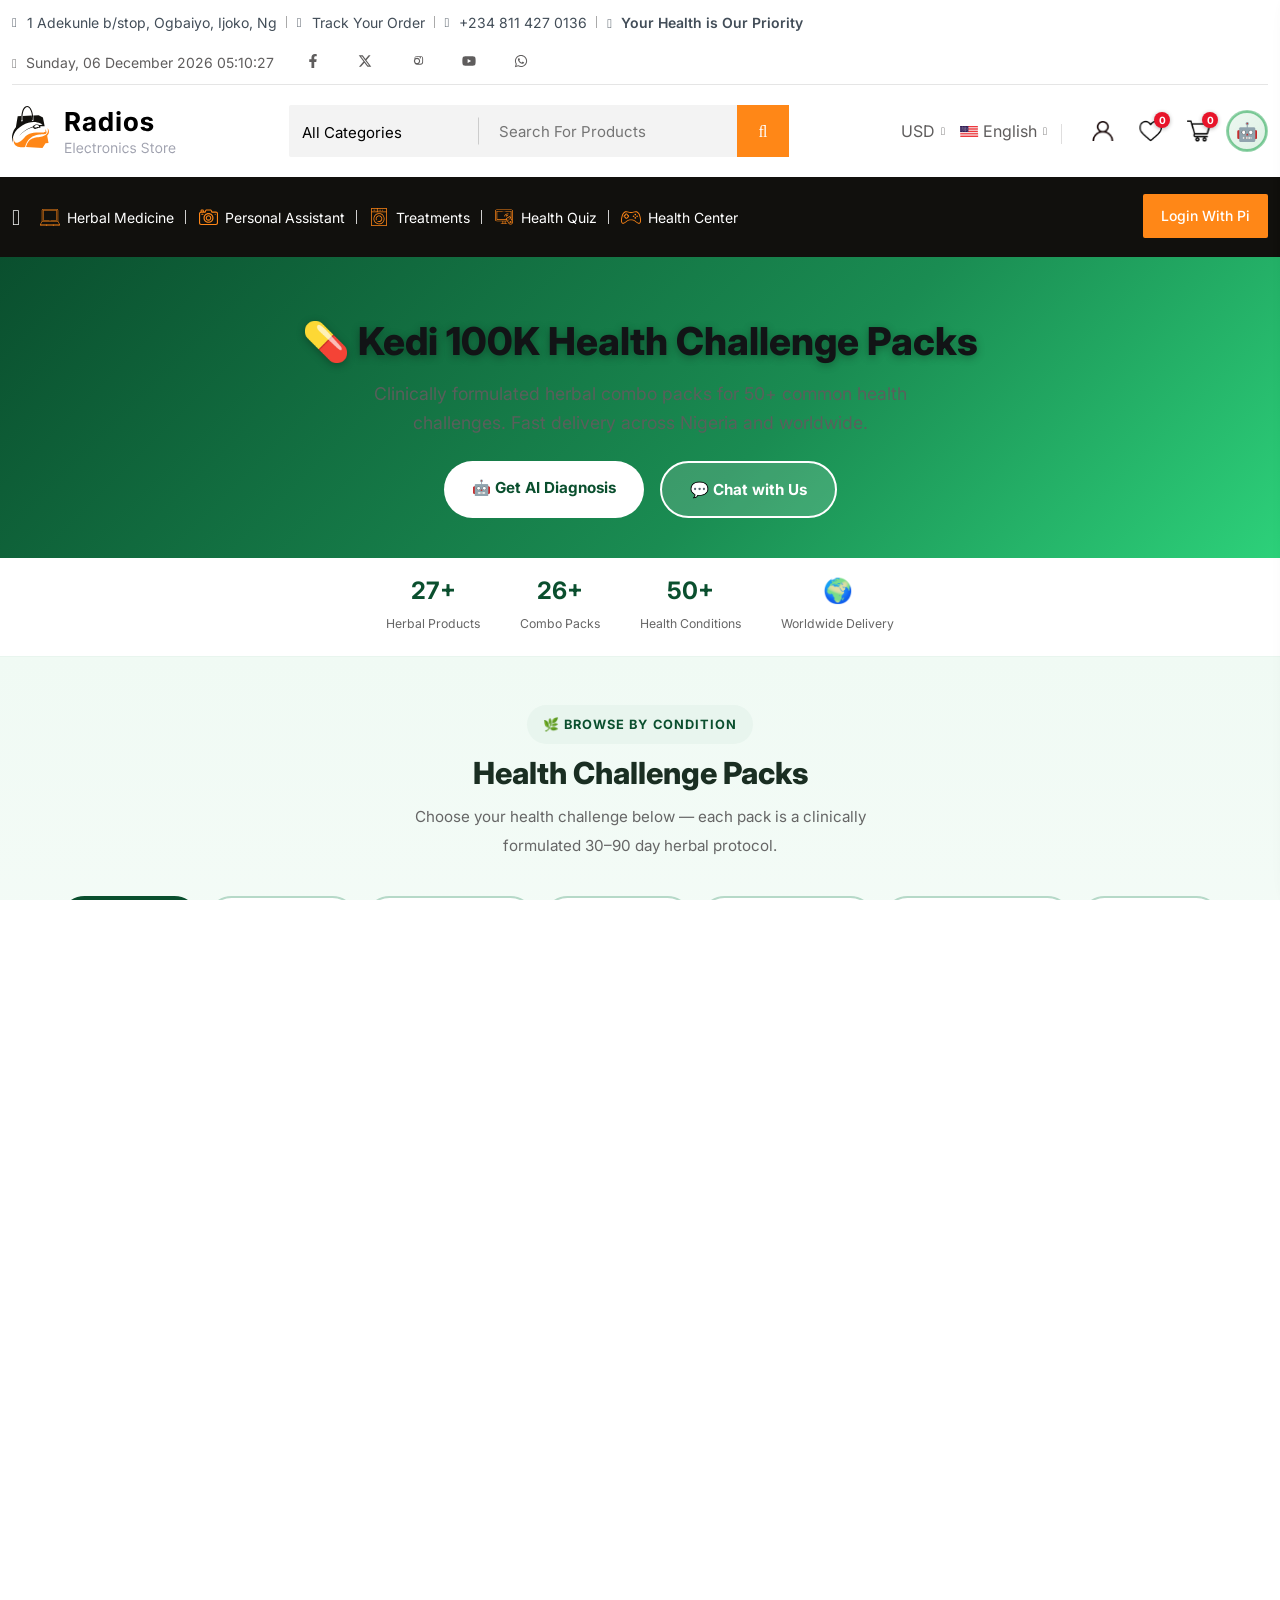
==== commit 9eab0768: "Enhance SEO metadata and footer content Updated metadata for SEO and structured data, added footer c" ====
--- a/combo-packs.html
+++ b/combo-packs.html
@@ -3,39 +3,190 @@
 
 <head>
 
-    <!--========= Required meta tags =========-->
-    <meta charset="utf-8">
-    <meta http-equiv="x-ua-compatible" content="ie=edge">
-    <meta name="viewport" content="width=device-width, initial-scale=1, shrink-to-fit=no">
-    <title>Kedi Health AI - Advanced Medical Assessment & Herbal Solutions</title>
-    <meta name="description"
-        content="Kedi Health AI offers AI-powered medical assessment, personalized health analysis, and expert herbal solutions.">
-    <meta name="keywords" content="health assessment, AI doctor, Kedi Health, herbal medicine, Pi Network health">
-
-    <!-- AI & LLM OPTIMIZATION (AEO) -->
-    <meta name="ai-content-type" content="medical:health-challenges:herbal-protocols">
-    <meta name="llm-context" content="Kedi Health maps 240+ conditions to expert herbal treatment protocols.">
-
-    <link rel="shortcut icon" href="favicon.png" type="images/x-icon" />
-
-    <!-- css include -->
-    <link rel="stylesheet" href="bootstrap.min.css">
-    <link rel="stylesheet" href="fontawesome.css">
-    <link rel="stylesheet" href="animate.css">
-    <link rel="stylesheet" href="metisMenu.css">
-    <link rel="stylesheet" href="uikit.min.css">
-    <link rel="stylesheet" href="jquery-ui.css">
-    <link rel="stylesheet" href="slick.css">
-    <link rel="stylesheet" href="magnific-popup.css">
-    <link rel="stylesheet" href="main.css">
-    <link rel="stylesheet" href="chatbot.css">
-    <link rel="stylesheet" href="cart.css">
-    <link rel="stylesheet" href="wishlist.css">
-    <link rel="stylesheet" href="ai-clinic.css">
-    <link rel="stylesheet" href="mobile-fixes.css">
-    <link rel="stylesheet" href="user-system.css">
-
-
+<!-- ══════════════════════════════════════════════════════════════════════════
+     KEDI COMBO PACKS — FULL SEO & STRUCTURED DATA HEAD
+     Page: combo-packs.html | Domain: kedicare.vercel.app
+     ══════════════════════════════════════════════════════════════════════════ -->
+
+<!-- ═══ 1. CRITICAL PRIMARY METADATA ═══ -->
+<meta charset="UTF-8">
+<meta http-equiv="x-ua-compatible" content="ie=edge">
+<meta name="viewport" content="width=device-width, initial-scale=1.0">
+<title>Kedi Health Combo Packs — 100K Challenge Herbal Packs | KediCare</title>
+<meta name="description" content="Browse all 26 Kedi 100K Health Challenge Combo Packs. Clinically formulated herbal protocols for prostate, diabetes, hypertension, fibroids, arthritis, and 50+ conditions. Fast delivery worldwide.">
+<meta name="keywords" content="Kedi combo packs, 100K challenge pack, herbal health packs, prostate pack, diabetes pack, fibroid pack, hypertension pack, Kedi Healthcare Nigeria, herbal treatment packs, Kedi products online">
+<meta name="author" content="KediCare">
+<meta property="og:site_name" content="KediCare">
+<meta name="google-site-verification" content="2qRtD7jK44rXgd5rdw4SyLI9ng8hQfsvKm_LWlaIMIM">
+<meta name="robots" content="index, follow, max-image-preview:large, max-snippet:-1, max-video-preview:-1">
+<link rel="canonical" href="https://kedicare.vercel.app/combo-packs.html">
+
+<!-- ═══ 2. AI & LLM OPTIMIZATION (AEO) ═══ -->
+<meta name="ai-content-type" content="medical:health-challenges:herbal-combo-packs">
+<meta name="llm-context" content="KediCare offers 26+ clinically formulated herbal combo packs targeting 50+ health conditions including prostate, diabetes, hypertension, fibroids, arthritis, liver disease, asthma, infertility, and more. Each 100K challenge pack contains 2-4 Kedi herbal products with specific dosage protocols.">
+<meta name="ai-overview.readiness" content="optimized">
+<meta name="speakable" content="h1, .hero-summary, .pack-description">
+
+<!-- ═══ 3. GEO-TARGETING ═══ -->
+<meta name="geo.region" content="NG-LA">
+<meta name="geo.placename" content="Lagos, Nigeria">
+<meta name="geo.position" content="6.5244;3.3792">
+<meta name="ICBM" content="6.5244, 3.3792">
+<meta name="coverage" content="Worldwide">
+<meta name="distribution" content="Global">
+
+<!-- ═══ 4. SOCIAL GRAPH (OG & TWITTER) ═══ -->
+<meta property="og:type" content="website">
+<meta property="og:url" content="https://kedicare.vercel.app/combo-packs.html">
+<meta property="og:title" content="Kedi 100K Health Challenge Packs — Herbal Combo Protocols | KediCare">
+<meta property="og:description" content="26+ clinically formulated herbal combo packs for prostate, diabetes, fibroids, hypertension, arthritis, and 50+ health conditions. Order online with fast delivery.">
+<meta property="og:image" content="https://kedicare.vercel.app/images/kedi-combo-packs-og.jpg">
+<meta property="og:image:width" content="1200">
+<meta property="og:image:height" content="630">
+<meta property="og:locale" content="en_US">
+<meta name="twitter:card" content="summary_large_image">
+<meta name="twitter:site" content="@kedihealth">
+<meta name="twitter:title" content="Kedi 100K Health Challenge Packs | KediCare">
+<meta name="twitter:description" content="Herbal combo packs for 50+ health conditions. Fast delivery worldwide.">
+<meta name="twitter:image" content="https://kedicare.vercel.app/images/kedi-combo-packs-og.jpg">
+<meta property="og:whatsapp:app_id" content="kedicare">
+<meta name="whatsapp:title" content="Kedi 100K Health Challenge Packs — KediCare">
+<meta name="whatsapp:description" content="Browse 26+ herbal combo packs for every health challenge. Order now!">
+
+<!-- ═══ 5. JSON-LD STRUCTURED DATA ═══ -->
+<script type="application/ld+json">
+{
+  "@context": "https://schema.org",
+  "@graph": [
+    {
+      "@type": "WebPage",
+      "@id": "https://kedicare.vercel.app/combo-packs.html#webpage",
+      "url": "https://kedicare.vercel.app/combo-packs.html",
+      "name": "Kedi Health Combo Packs — 100K Challenge Herbal Packs",
+      "description": "Browse 26+ clinically formulated herbal combo packs targeting 50+ health conditions.",
+      "inLanguage": "en",
+      "isPartOf": { "@id": "https://kedicare.vercel.app/#website" },
+      "dateModified": "2026-04-07",
+      "publisher": { "@id": "https://kedicare.vercel.app/#organization" },
+      "breadcrumb": { "@id": "https://kedicare.vercel.app/combo-packs.html#breadcrumb" }
+    },
+    {
+      "@type": "WebSite",
+      "@id": "https://kedicare.vercel.app/#website",
+      "url": "https://kedicare.vercel.app/",
+      "name": "KediCare",
+      "description": "AI-powered herbal health assessment and combo pack store.",
+      "publisher": { "@id": "https://kedicare.vercel.app/#organization" },
+      "potentialAction": {
+        "@type": "SearchAction",
+        "target": {
+          "@type": "EntryPoint",
+          "urlTemplate": "https://kedicare.vercel.app/combo-packs.html?challenge={search_term_string}"
+        },
+        "query-input": "required name=search_term_string"
+      }
+    },
+    {
+      "@type": "Organization",
+      "@id": "https://kedicare.vercel.app/#organization",
+      "name": "KediCare",
+      "url": "https://kedicare.vercel.app/",
+      "logo": "https://kedicare.vercel.app/logo.svg",
+      "foundingDate": "2001",
+      "contactPoint": {
+        "@type": "ContactPoint",
+        "telephone": "+234-811-427-0136",
+        "contactType": "customer service",
+        "availableLanguage": ["English", "Yoruba", "Hausa", "Igbo"],
+        "areaServed": ["NG", "GH", "ZA", "KE", "GB", "US"]
+      },
+      "areaServed": ["NG", "GH", "ZA", "KE", "GB", "US", "Worldwide"],
+      "sameAs": [
+        "https://www.facebook.com/KediHealthcare",
+        "https://twitter.com/KediHealthcare",
+        "https://www.instagram.com/KediHealthcare",
+        "https://wa.me/2348114270136"
+      ]
+    },
+    {
+      "@type": "BreadcrumbList",
+      "@id": "https://kedicare.vercel.app/combo-packs.html#breadcrumb",
+      "itemListElement": [
+        { "@type": "ListItem", "position": 1, "name": "Home",        "item": "https://kedicare.vercel.app/" },
+        { "@type": "ListItem", "position": 2, "name": "Combo Packs", "item": "https://kedicare.vercel.app/combo-packs.html" }
+      ]
+    },
+    {
+      "@type": "FAQPage",
+      "mainEntity": [
+        {
+          "@type": "Question",
+          "name": "What is a Kedi 100K Challenge Pack?",
+          "acceptedAnswer": { "@type": "Answer", "text": "A 100K Challenge Pack is a clinically formulated combination of 2-4 Kedi herbal products specifically designed to address a major health condition over a 30-90 day protocol." }
+        },
+        {
+          "@type": "Question",
+          "name": "How do I choose the right combo pack?",
+          "acceptedAnswer": { "@type": "Answer", "text": "Use our AI doctor to analyze your symptoms, or browse by health challenge category on this page. You can also chat with us on WhatsApp for a free consultation." }
+        },
+        {
+          "@type": "Question",
+          "name": "How long does a Kedi combo pack last?",
+          "acceptedAnswer": { "@type": "Answer", "text": "Most combo packs are designed for a 30-day protocol, though some chronic conditions require 60-90 days for full results." }
+        },
+        {
+          "@type": "Question",
+          "name": "Can I order Kedi combo packs online?",
+          "acceptedAnswer": { "@type": "Answer", "text": "Yes, you can order directly through this website or via WhatsApp on +234 811 427 0136. We deliver nationwide in Nigeria and ship worldwide." }
+        },
+        {
+          "@type": "Question",
+          "name": "Do Kedi combo packs work for diabetes?",
+          "acceptedAnswer": { "@type": "Answer", "text": "The 100K Diabetes & Metabolic Challenge Pack contains Kedi Diawell, Magilim, Lirich, and Colon Tea Cleanser — a comprehensive protocol to regulate blood sugar, support pancreatic function, and manage weight." }
+        },
+        {
+          "@type": "Question",
+          "name": "Which Kedi pack is best for prostate enlargement?",
+          "acceptedAnswer": { "@type": "Answer", "text": "The 100K Prostate Health Challenge Pack includes Kedi Lycovite, Golden Six, and Vitagent — formulated to shrink the prostate, improve urine flow, and restore men's vitality." }
+        },
+        {
+          "@type": "Question",
+          "name": "Is there a combo pack for fibroids?",
+          "acceptedAnswer": { "@type": "Answer", "text": "Yes, the 100K Fibroid & Fertility Challenge Pack contains Kedi Gynapharm, Golden Hypha, Eve Comfort, and Golden Six to naturally shrink fibroids, clear infections, and restore hormonal balance." }
+        },
+        {
+          "@type": "Question",
+          "name": "What payment methods are accepted?",
+          "acceptedAnswer": { "@type": "Answer", "text": "We accept bank transfers, cash on delivery (Lagos only), and Pi Network cryptocurrency through verified distributors." }
+        }
+      ]
+    }
+  ]
+}
+</script>
+
+<!-- ═══ 6. FAVICONS ═══ -->
+<link rel="shortcut icon" href="favicon.png" type="image/x-icon">
+<link rel="icon" type="image/png" sizes="32x32" href="/favicon-32x32.png">
+<link rel="icon" type="image/png" sizes="16x16" href="/favicon-16x16.png">
+<link rel="apple-touch-icon" sizes="180x180" href="/apple-touch-icon.png">
+
+<!-- ═══ 7. CSS ═══ -->
+<link rel="stylesheet" href="bootstrap.min.css">
+<link rel="stylesheet" href="fontawesome.css">
+<link rel="stylesheet" href="animate.css">
+<link rel="stylesheet" href="metisMenu.css">
+<link rel="stylesheet" href="uikit.min.css">
+<link rel="stylesheet" href="jquery-ui.css">
+<link rel="stylesheet" href="slick.css">
+<link rel="stylesheet" href="magnific-popup.css">
+<link rel="stylesheet" href="main.css">
+<link rel="stylesheet" href="chatbot.css">
+<link rel="stylesheet" href="cart.css">
+<link rel="stylesheet" href="wishlist.css">
+<link rel="stylesheet" href="ai-clinic.css">
+<link rel="stylesheet" href="mobile-fixes.css">
+<link rel="stylesheet" href="user-system.css">
 
 </head>
 
@@ -1059,7 +1210,96 @@
                     }
                 });
             })();
-        </script>
+        <!-- ══ FOOTER ══ -->
+        <footer style="background:#0d1f13;color:#c8e6c9;padding:48px 0 0;">
+            <div class="container">
+                <div style="display:grid;grid-template-columns:repeat(auto-fit,minmax(200px,1fr));gap:36px;padding-bottom:36px;">
+
+                    <!-- Brand -->
+                    <div>
+                        <img src="logo.svg" alt="KediCare" style="height:40px;margin-bottom:14px;filter:brightness(0) invert(1);">
+                        <p style="font-size:.88rem;color:#a5c9b0;line-height:1.7;margin:0 0 16px;">Nigeria's leading herbal health platform. Clinically formulated Kedi products delivered to your door.</p>
+                        <div style="display:flex;gap:10px;">
+                            <a href="https://www.facebook.com/KediHealthcare" target="_blank" style="width:34px;height:34px;background:#1877f2;border-radius:50%;display:flex;align-items:center;justify-content:center;color:#fff;text-decoration:none;font-size:.85rem;"><i class="fab fa-facebook-f"></i></a>
+                            <a href="https://twitter.com/KediHealthcare"      target="_blank" style="width:34px;height:34px;background:#1da1f2;border-radius:50%;display:flex;align-items:center;justify-content:center;color:#fff;text-decoration:none;font-size:.85rem;"><i class="fab fa-twitter"></i></a>
+                            <a href="https://www.instagram.com/KediHealthcare" target="_blank" style="width:34px;height:34px;background:#e4405f;border-radius:50%;display:flex;align-items:center;justify-content:center;color:#fff;text-decoration:none;font-size:.85rem;"><i class="fab fa-instagram"></i></a>
+                            <a href="https://wa.me/2348114270136"              target="_blank" style="width:34px;height:34px;background:#25d366;border-radius:50%;display:flex;align-items:center;justify-content:center;color:#fff;text-decoration:none;font-size:.85rem;"><i class="fab fa-whatsapp"></i></a>
+                        </div>
+                    </div>
+
+                    <!-- Quick Links -->
+                    <div>
+                        <h4 style="color:#fff;font-size:.95rem;font-weight:700;margin:0 0 14px;text-transform:uppercase;letter-spacing:.08em;">Quick Links</h4>
+                        <ul style="list-style:none;padding:0;margin:0;">
+                            <li style="margin-bottom:8px;"><a href="index.html"        style="color:#a5c9b0;text-decoration:none;font-size:.88rem;">🏠 Home</a></li>
+                            <li style="margin-bottom:8px;"><a href="combo-packs.html" style="color:#a5c9b0;text-decoration:none;font-size:.88rem;">💊 Combo Packs</a></li>
+                            <li style="margin-bottom:8px;"><a href="ai-doctor.html"   style="color:#a5c9b0;text-decoration:none;font-size:.88rem;">🤖 AI Doctor</a></li>
+                            <li style="margin-bottom:8px;"><a href="health-quiz.html" style="color:#a5c9b0;text-decoration:none;font-size:.88rem;">📝 Health Quiz</a></li>
+                            <li style="margin-bottom:8px;"><a href="checkout.html"    style="color:#a5c9b0;text-decoration:none;font-size:.88rem;">🛒 Checkout</a></li>
+                            <li style="margin-bottom:8px;"><a href="account.html"     style="color:#a5c9b0;text-decoration:none;font-size:.88rem;">👤 My Account</a></li>
+                        </ul>
+                    </div>
+
+                    <!-- Top Challenges -->
+                    <div>
+                        <h4 style="color:#fff;font-size:.95rem;font-weight:700;margin:0 0 14px;text-transform:uppercase;letter-spacing:.08em;">Top Challenges</h4>
+                        <ul style="list-style:none;padding:0;margin:0;">
+                            <li style="margin-bottom:8px;"><a href="combo-packs.html?challenge=prostate"    style="color:#a5c9b0;text-decoration:none;font-size:.88rem;">Prostate Enlargement</a></li>
+                            <li style="margin-bottom:8px;"><a href="combo-packs.html?challenge=diabetes"    style="color:#a5c9b0;text-decoration:none;font-size:.88rem;">Diabetes Type 2</a></li>
+                            <li style="margin-bottom:8px;"><a href="combo-packs.html?challenge=fibroid"     style="color:#a5c9b0;text-decoration:none;font-size:.88rem;">Uterine Fibroids</a></li>
+                            <li style="margin-bottom:8px;"><a href="combo-packs.html?challenge=hypertension" style="color:#a5c9b0;text-decoration:none;font-size:.88rem;">Hypertension</a></li>
+                            <li style="margin-bottom:8px;"><a href="combo-packs.html?challenge=arthritis"   style="color:#a5c9b0;text-decoration:none;font-size:.88rem;">Arthritis & Joint Pain</a></li>
+                            <li style="margin-bottom:8px;"><a href="combo-packs.html?challenge=erectile"    style="color:#a5c9b0;text-decoration:none;font-size:.88rem;">Erectile Dysfunction</a></li>
+                        </ul>
+                    </div>
+
+                    <!-- Contact -->
+                    <div>
+                        <h4 style="color:#fff;font-size:.95rem;font-weight:700;margin:0 0 14px;text-transform:uppercase;letter-spacing:.08em;">Contact Us</h4>
+                        <ul style="list-style:none;padding:0;margin:0;">
+                            <li style="margin-bottom:10px;font-size:.88rem;color:#a5c9b0;">
+                                <i class="fas fa-map-marker-alt" style="color:#2dd17a;margin-right:6px;"></i>
+                                1 Adekunle b/stop, Ogbaiyo, Ijoko, Ogun, Nigeria
+                            </li>
+                            <li style="margin-bottom:10px;">
+                                <a href="tel:+2348114270136" style="color:#a5c9b0;text-decoration:none;font-size:.88rem;">
+                                    <i class="fas fa-phone" style="color:#2dd17a;margin-right:6px;"></i>+234 811 427 0136
+                                </a>
+                            </li>
+                            <li style="margin-bottom:10px;">
+                                <a href="https://wa.me/2348114270136?text=Hi,%20I%20want%20to%20order%20a%20Kedi%20combo%20pack" target="_blank" style="color:#25d366;text-decoration:none;font-size:.88rem;font-weight:600;">
+                                    <i class="fab fa-whatsapp" style="margin-right:6px;"></i>WhatsApp Order
+                                </a>
+                            </li>
+                        </ul>
+                        <div style="margin-top:16px;">
+                            <p style="color:#a5c9b0;font-size:.8rem;margin:0 0 6px;">We Accept:</p>
+                            <div style="display:flex;gap:8px;flex-wrap:wrap;">
+                                <span style="background:#1c3325;color:#2dd17a;padding:4px 10px;border-radius:8px;font-size:.75rem;font-weight:600;">💳 Bank Transfer</span>
+                                <span style="background:#1c3325;color:#2dd17a;padding:4px 10px;border-radius:8px;font-size:.75rem;font-weight:600;">π Pi Network</span>
+                                <span style="background:#1c3325;color:#2dd17a;padding:4px 10px;border-radius:8px;font-size:.75rem;font-weight:600;">💵 Cash (Lagos)</span>
+                            </div>
+                        </div>
+                    </div>
+
+                </div>
+            </div>
+
+            <!-- Bottom bar -->
+            <div style="border-top:1px solid #1c3325;padding:16px 0;text-align:center;">
+                <div class="container">
+                    <p style="margin:0;font-size:.82rem;color:#6b9a78;">
+                        © 2026 KediCare. All rights reserved. |
+                        <a href="index.html" style="color:#2dd17a;text-decoration:none;">Home</a> ·
+                        <a href="combo-packs.html" style="color:#2dd17a;text-decoration:none;">Shop</a> ·
+                        <a href="ai-doctor.html" style="color:#2dd17a;text-decoration:none;">AI Doctor</a> ·
+                        <a href="https://wa.me/2348114270136" target="_blank" style="color:#25d366;text-decoration:none;">WhatsApp</a>
+                    </p>
+                </div>
+            </div>
+        </footer>
+        <!-- ══ END FOOTER ══ -->
+
 </body>
 
 </html>
